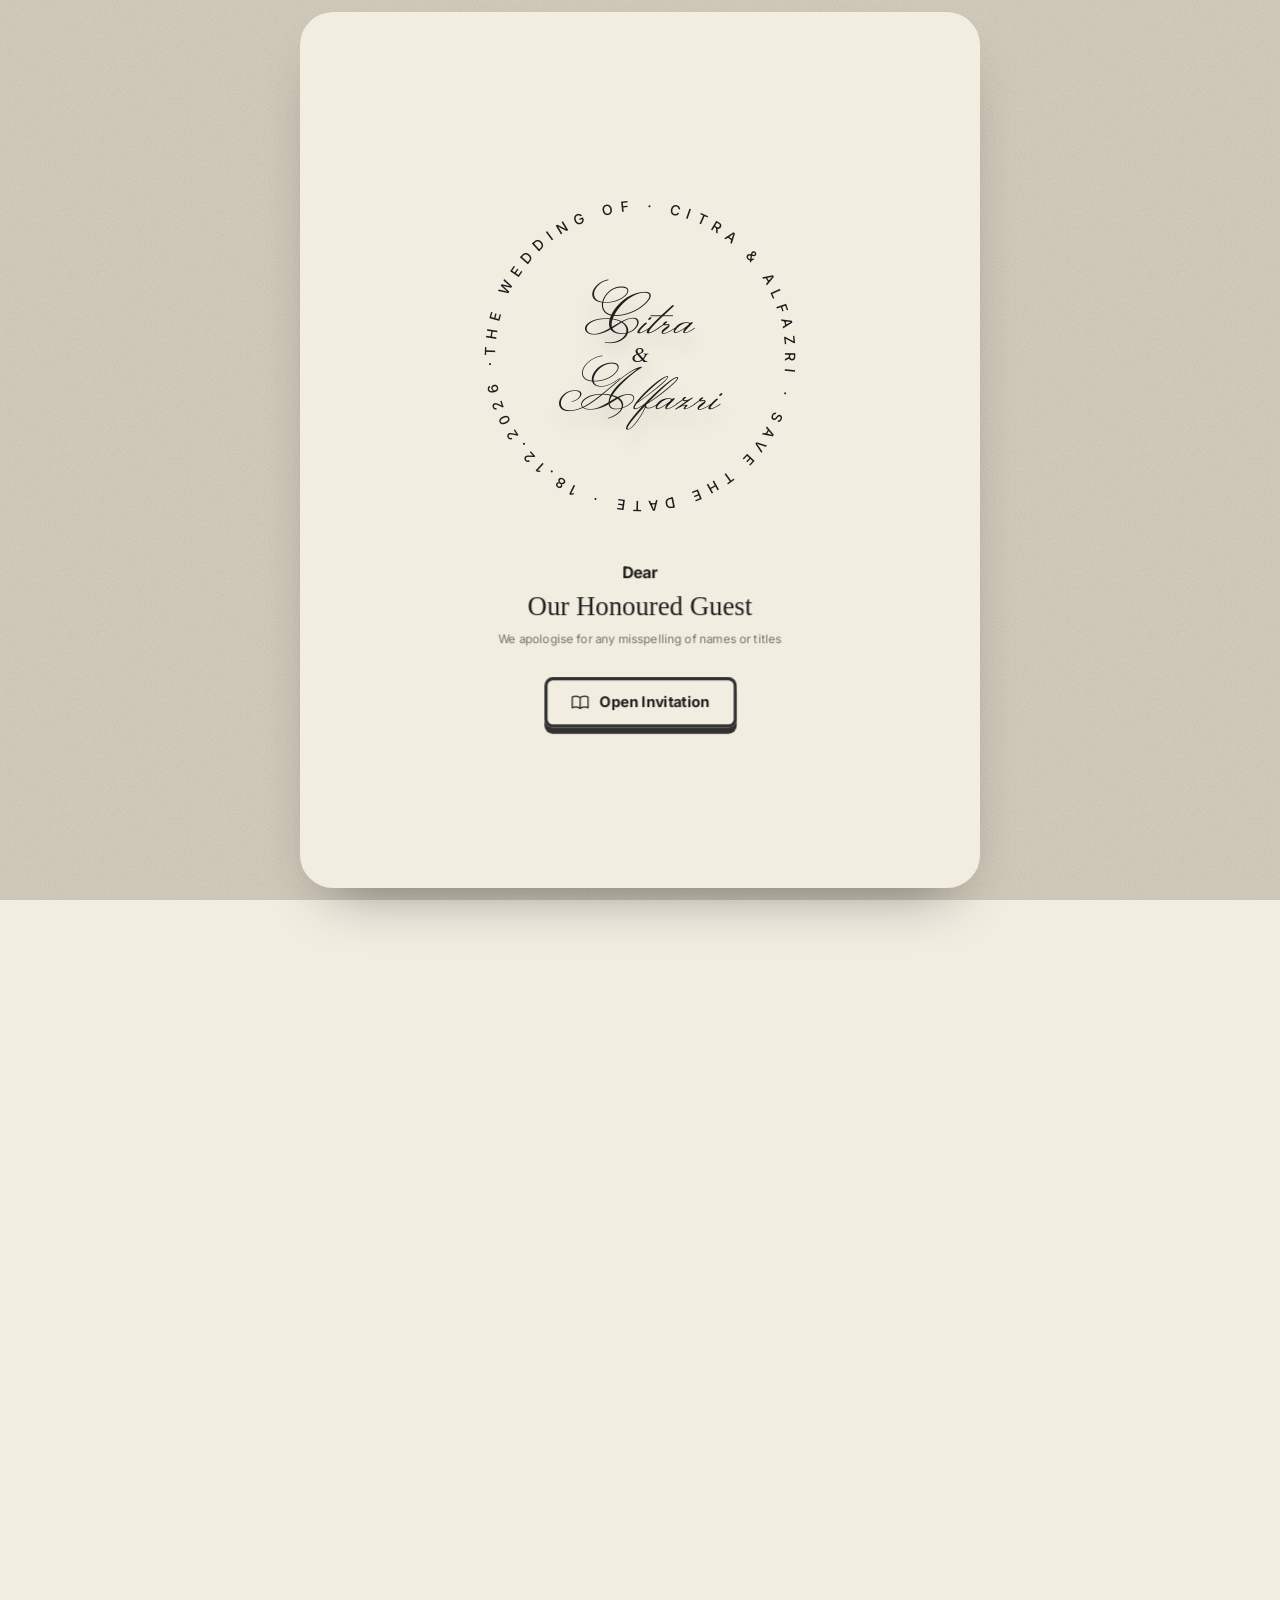
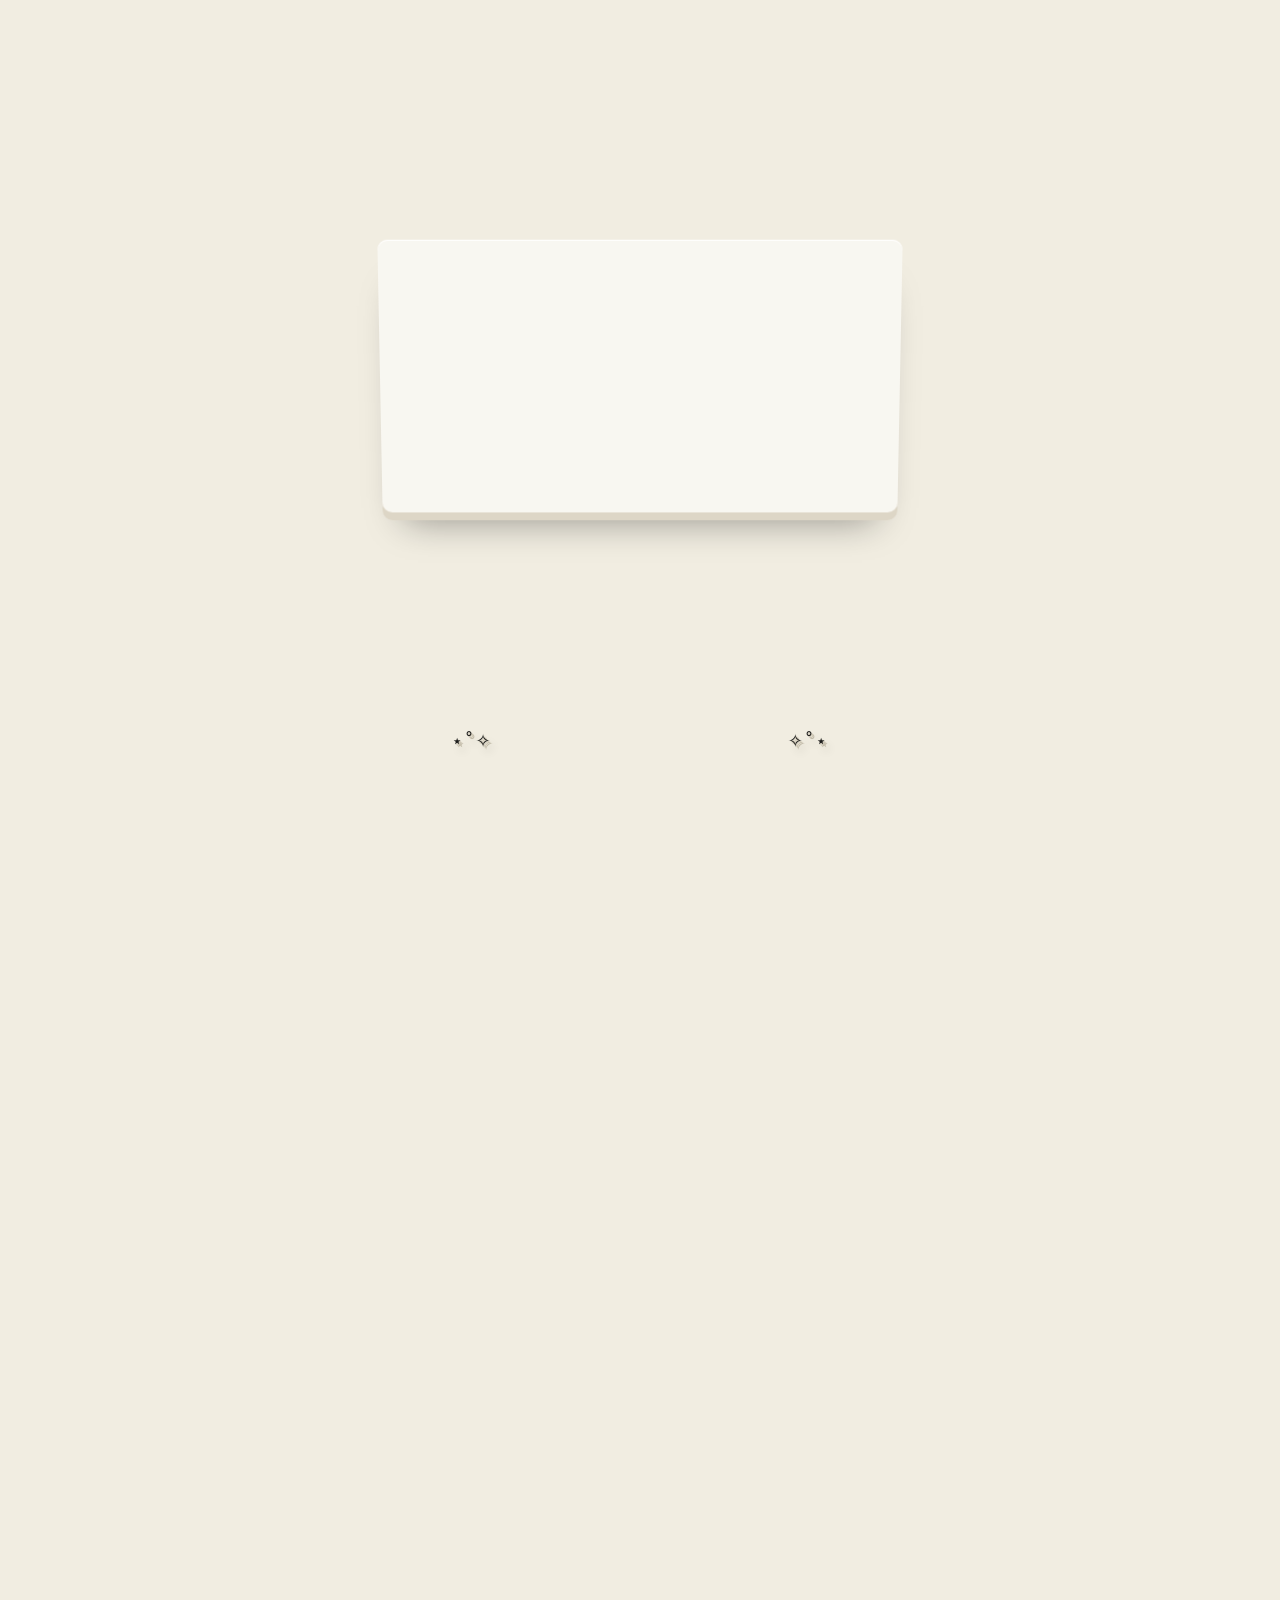
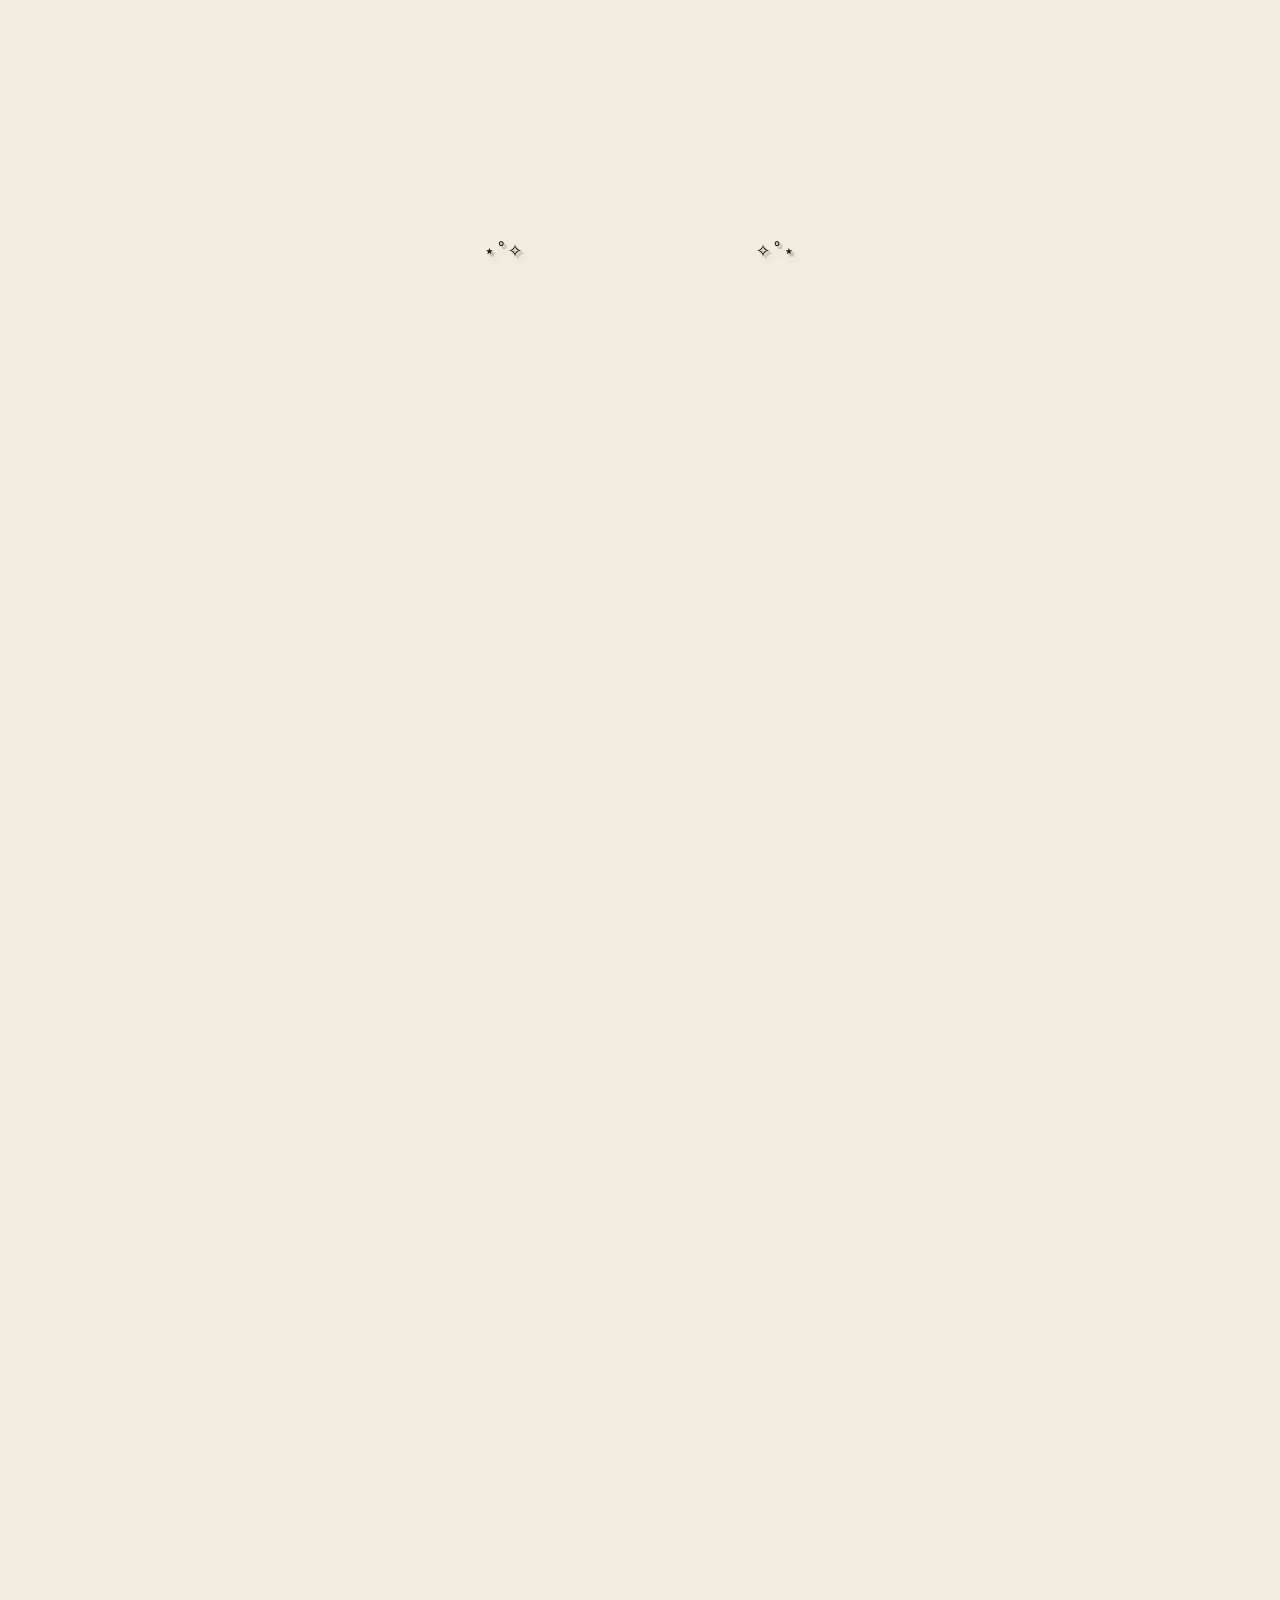
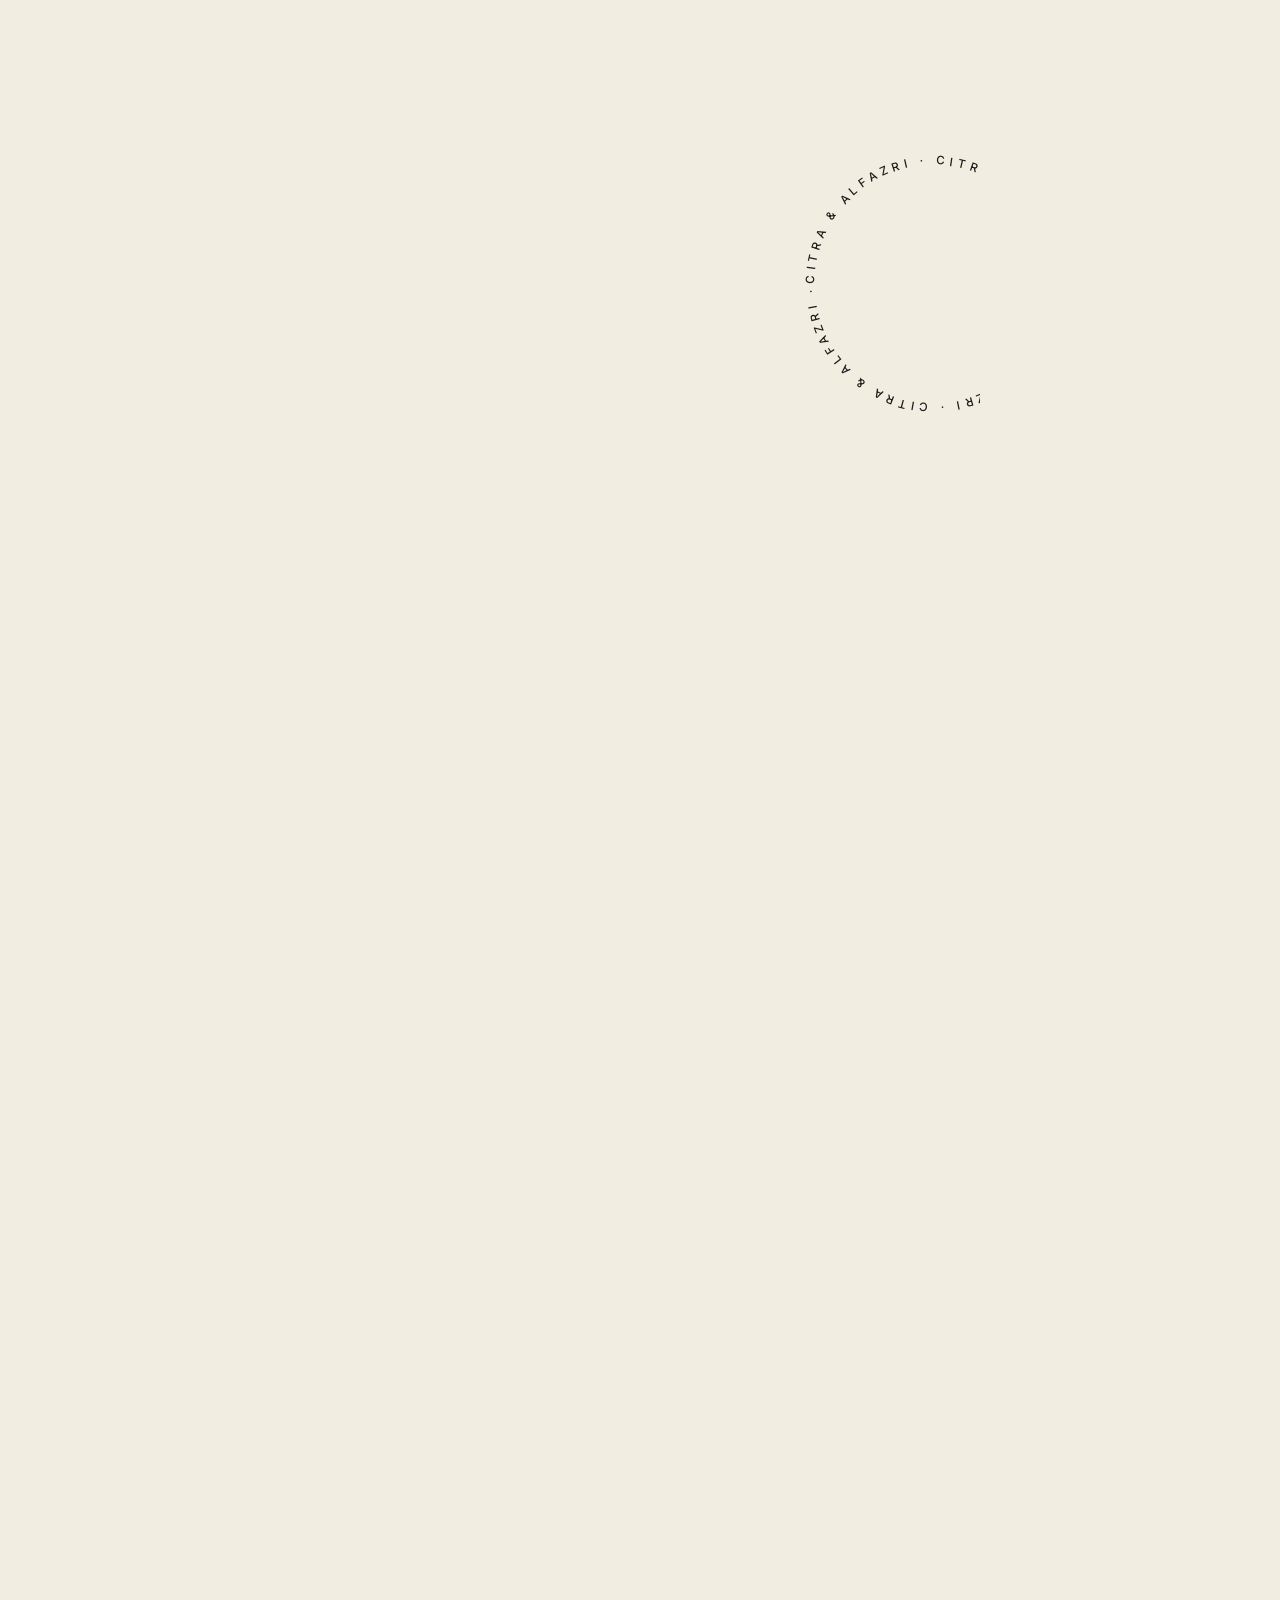
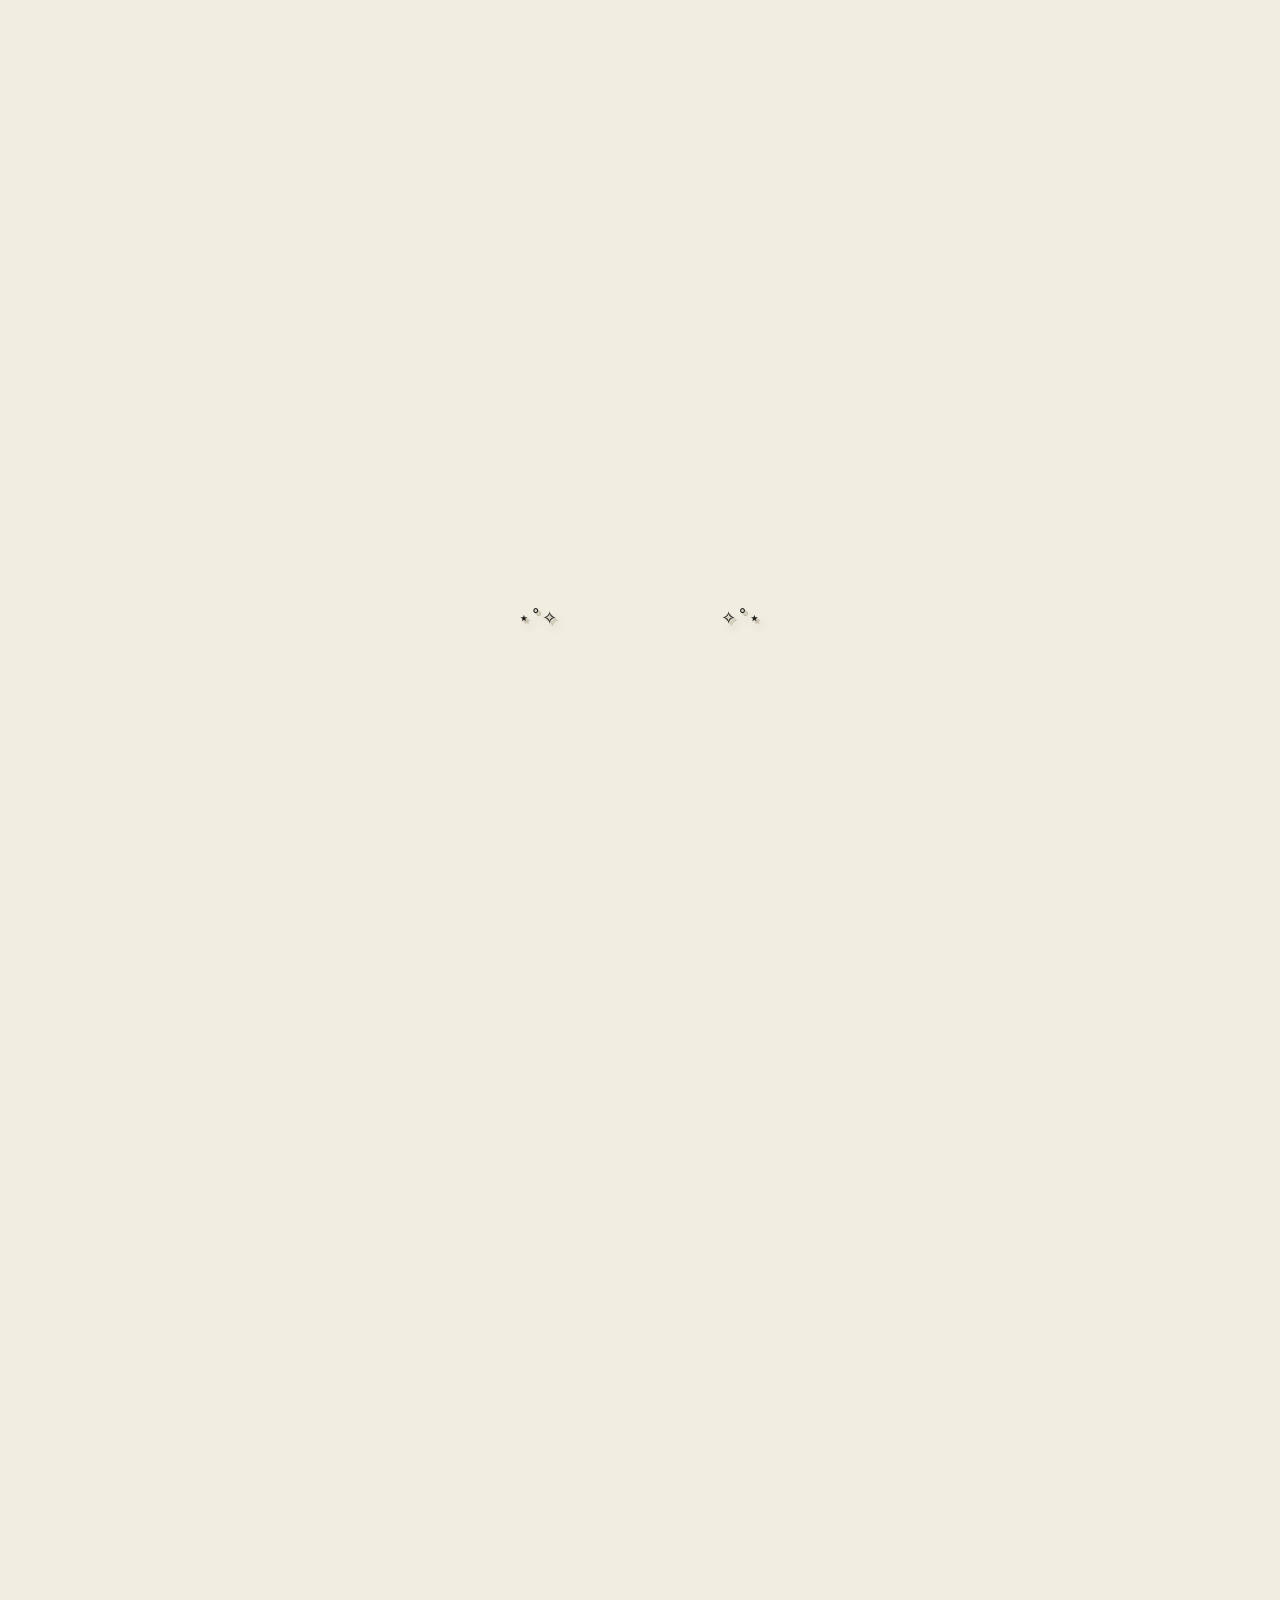
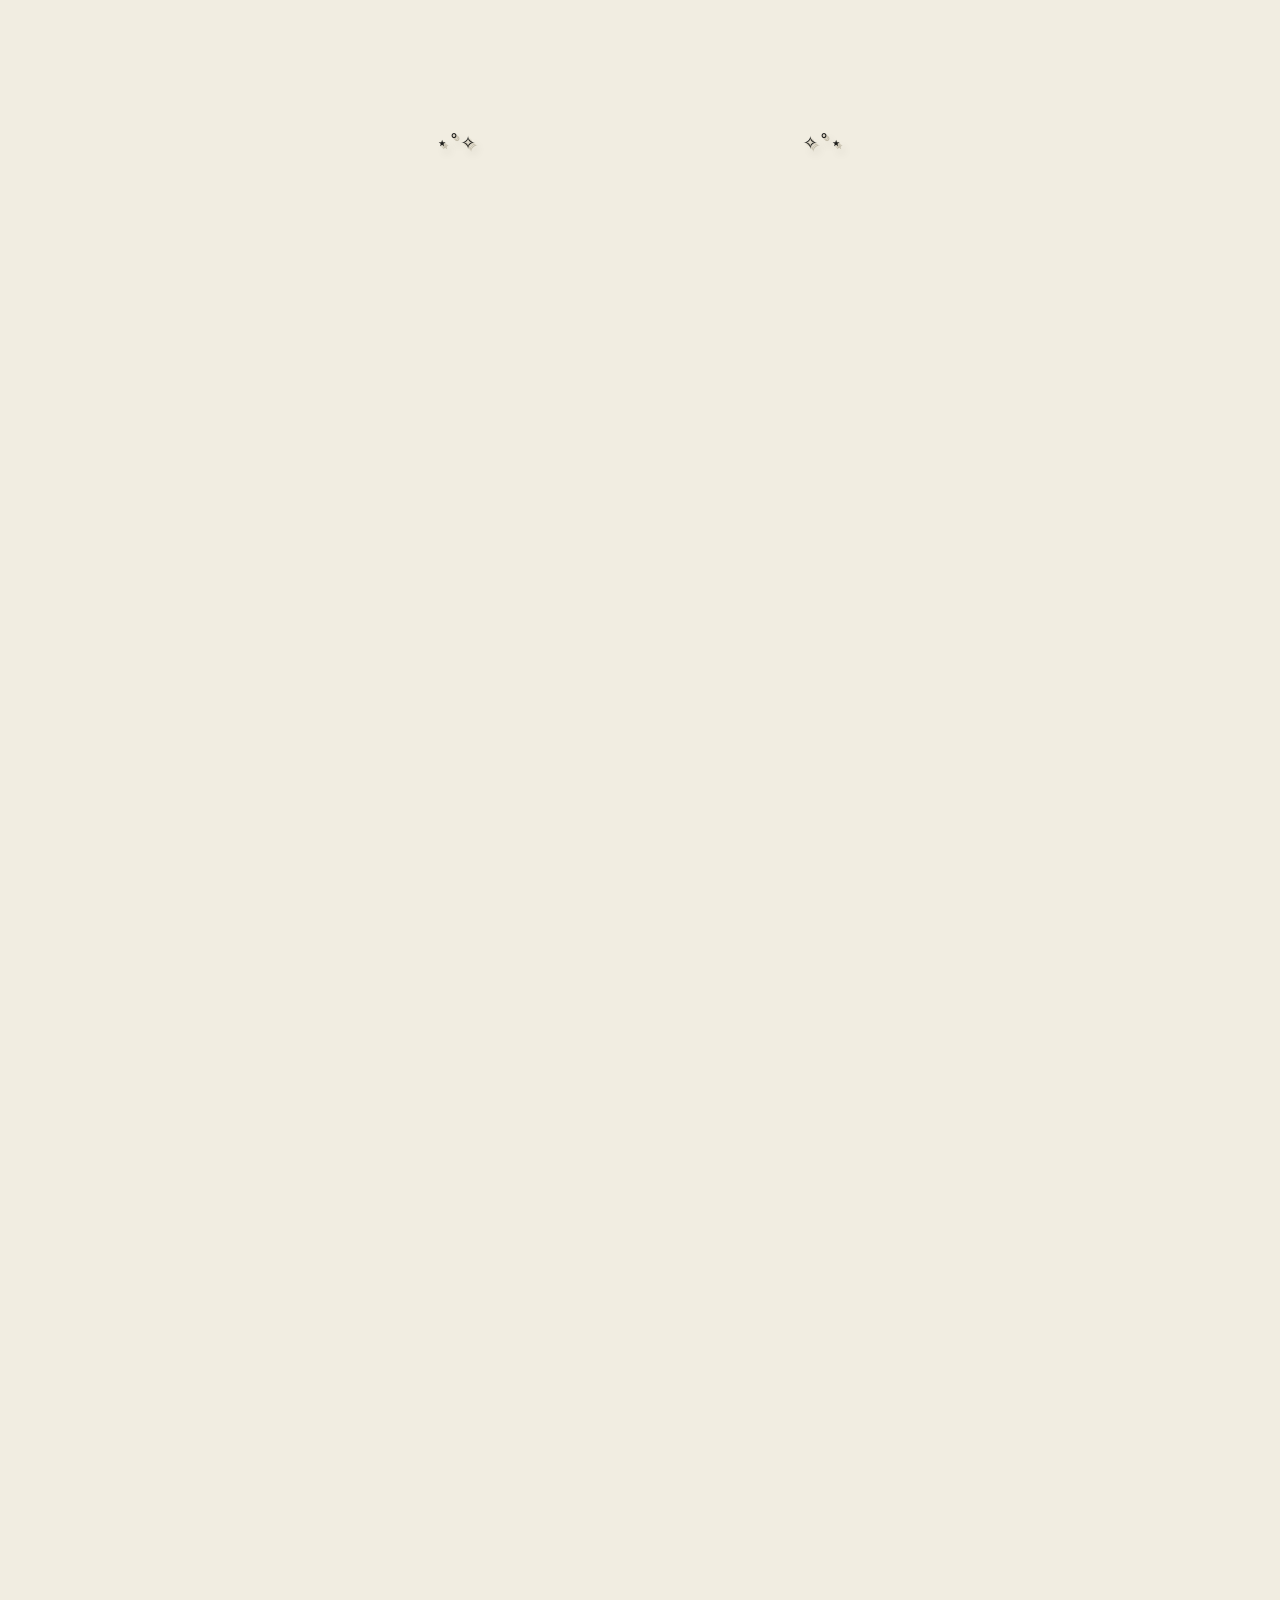
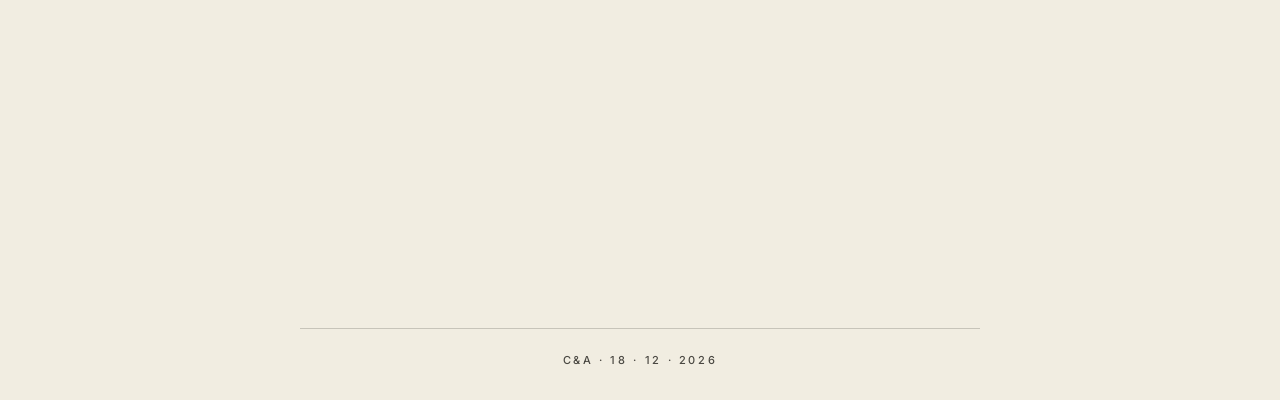
==== index.html @ 86f865f8 "Stiker ucapan: 41 stiker gambar sendiri yang bisa dipilih tamu - js/stickers.js: wajah, cinta, perni" ====
<!doctype html>
<html lang="en">
<head>
  <meta charset="utf-8">
  <meta name="viewport" content="width=device-width, initial-scale=1, viewport-fit=cover">
  <!-- Jangan tampil di hasil pencarian Google (berisi rekening, nomor HP, alamat) -->
  <meta name="robots" content="noindex, nofollow">
  <!-- Preview saat link dibagikan (WhatsApp, dll): judul, keterangan, dan gambar.
       og:image WAJIB alamat lengkap. Saat pindah ke domain sendiri, ganti menjadi
       https://citrafazri.net/assets/img/preview.jpg -->
  <title>The Wedding of Citra &amp; Alfazri</title>
  <meta name="description" content="18 &amp; 19 December 2026 · With joyful hearts, we invite you to celebrate our wedding.">
  <meta name="theme-color" content="#F1EDE1">
  <meta property="og:type" content="website">
  <meta property="og:site_name" content="Citra &amp; Alfazri">
  <meta property="og:title" content="The Wedding of Citra &amp; Alfazri">
  <meta property="og:description" content="18 &amp; 19 December 2026 · With joyful hearts, we invite you to celebrate our wedding.">
  <meta property="og:image" content="https://niko-fr.github.io/citra-fazri/assets/img/preview.jpg?v=3">
  <meta property="og:image:type" content="image/jpeg">
  <meta property="og:image:width" content="1200">
  <meta property="og:image:height" content="630">
  <meta property="og:image:alt" content="The Wedding of Citra &amp; Alfazri">
  <meta name="twitter:card" content="summary_large_image">
  <link rel="icon" href="data:image/svg+xml,%3Csvg xmlns='http://www.w3.org/2000/svg' viewBox='0 0 24 24'%3E%3Ccircle cx='12' cy='12' r='9' fill='none' stroke='%231E1E1C' stroke-width='2'/%3E%3Ccircle cx='12' cy='12' r='3' fill='%231E1E1C'/%3E%3C/svg%3E">
  <link rel="preconnect" href="https://fonts.googleapis.com">
  <link rel="preconnect" href="https://fonts.gstatic.com" crossorigin>
  <link rel="stylesheet" href="https://fonts.googleapis.com/css2?family=Tinos:ital,wght@0,400;0,700;1,400;1,700&family=Inter:wght@400;500;600;700&family=Monsieur+La+Doulaise&family=Dancing+Script:wght@700&display=swap">
  <link rel="stylesheet" href="css/style.css">
</head>
<body class="is-locked t4">

  <!-- ===== Coretan (digambar ulang saat muncul) & ikon ===== -->
  <svg class="sprite" aria-hidden="true" focusable="false">
    <symbol id="doodle-heart" viewBox="0 0 100 70">
      <g fill="none" stroke="currentColor" stroke-width="1.6" stroke-linecap="round" stroke-linejoin="round">
        <path pathLength="1" d="M50 60C34 48 22 38 24 26c2-10 14-13 21-5 3 3 4 6 5 9 1-4 3-8 7-10 8-5 18 0 17 10-1 12-14 21-24 30z"/>
        <path pathLength="1" d="M80 12v10M75 17h10"/>
        <path pathLength="1" d="M16 46l3 3M19 46l-3 3"/>
        <path pathLength="1" d="M86 44c2 2 2 5 0 7"/>
      </g>
    </symbol>
    <symbol id="doodle-moon" viewBox="0 0 120 80">
      <g fill="none" stroke="currentColor" stroke-width="1.5" stroke-linecap="round" stroke-linejoin="round">
        <path pathLength="1" d="M60.8 14A26 26 0 1 0 83.3 51.5A22 22 0 1 1 60.8 14Z"/>
        <path pathLength="1" d="M100 14l2 6 6 2-6 2-2 6-2-6-6-2 6-2z"/>
        <path pathLength="1" d="M22 44l1.5 4.5 4.5 1.5-4.5 1.5-1.5 4.5-1.5-4.5-4.5-1.5 4.5-1.5z"/>
        <path pathLength="1" d="M14 16v6M11 19h6"/>
        <path d="M30 70c14 6 30 7 46 2" stroke-dasharray="1 5"/>
      </g>
    </symbol>
    <symbol id="i-book-open" viewBox="0 0 24 24"><path d="M2 5.5C4.5 4 8 4 12 6c4-2 7.5-2 10-.5V19c-2.5-1.5-6-1.5-10 .5-4-2-7.5-2-10-.5z"/><path d="M12 6v13.5"/></symbol>
    <symbol id="i-pause" viewBox="0 0 24 24"><path d="M9 5v14M15 5v14"/></symbol>
    <symbol id="i-calendar" viewBox="0 0 24 24"><rect x="3" y="4.5" width="18" height="16.5" rx="2"/><path d="M3 9.5h18M8 2.5v4M16 2.5v4"/></symbol>
    <symbol id="i-pin" viewBox="0 0 24 24"><path d="M12 21s-7-6.2-7-11.5a7 7 0 0 1 14 0C19 14.8 12 21 12 21z"/><circle cx="12" cy="9.5" r="2.5"/></symbol>
    <symbol id="i-copy" viewBox="0 0 24 24"><rect x="9" y="9" width="12" height="12" rx="2"/><path d="M5 15H4a1 1 0 0 1-1-1V4a1 1 0 0 1 1-1h10a1 1 0 0 1 1 1v1"/></symbol>
    <symbol id="i-close" viewBox="0 0 24 24"><path d="M6 6l12 12M18 6 6 18"/></symbol>
    <symbol id="i-left" viewBox="0 0 24 24"><path d="m15 18-6-6 6-6"/></symbol>
    <symbol id="i-right" viewBox="0 0 24 24"><path d="m9 18 6-6-6-6"/></symbol>
    <symbol id="i-send" viewBox="0 0 24 24"><path d="M22 2 11 13M22 2l-7 20-4-9-9-4 20-7z"/></symbol>
    <symbol id="i-instagram" viewBox="0 0 24 24"><rect x="3" y="3" width="18" height="18" rx="5"/><circle cx="12" cy="12" r="4"/><path d="M17.5 6.5h.01"/></symbol>
    <symbol id="i-music" viewBox="0 0 24 24"><path d="M9 18V5l12-2v13"/><circle cx="6" cy="18" r="3"/><circle cx="18" cy="16" r="3"/></symbol>
    <symbol id="i-music-off" viewBox="0 0 24 24"><path d="M9 18V5l12-2v13"/><circle cx="6" cy="18" r="3"/><circle cx="18" cy="16" r="3"/><path d="M3 3l18 18"/></symbol>
    <symbol id="i-up" viewBox="0 0 24 24"><path d="M12 19V5M6 11l6-6 6 6"/></symbol>
    <!-- Tepi putih + bayangan tipis untuk stiker ucapan (js/stickers.js) -->
    <filter id="stk-cut" x="-20%" y="-20%" width="140%" height="140%" color-interpolation-filters="sRGB">
      <feMorphology in="SourceAlpha" operator="dilate" radius="4" result="grow"/>
      <feFlood flood-color="#fff"/>
      <feComposite in2="grow" operator="in" result="border"/>
      <feGaussianBlur in="grow" stdDeviation="2.5" result="blur"/>
      <feOffset in="blur" dy="2.5" result="sh"/>
      <feFlood flood-color="#000" flood-opacity=".18"/>
      <feComposite in2="sh" operator="in" result="shadow"/>
      <feMerge><feMergeNode in="shadow"/><feMergeNode in="border"/><feMergeNode in="SourceGraphic"/></feMerge>
    </filter>
  </svg>

  <!-- ===== Loader ===== -->
  <div class="loader" id="loader" role="status" aria-label="Loading invitation">
    <div class="loader__mark">
      <svg class="loader__ring" viewBox="0 0 200 200" aria-hidden="true">
        <path id="loaderPath" d="M100,100 m-78,0 a78,78 0 1,1 156,0 a78,78 0 1,1 -156,0" fill="none"/>
        <text><textPath href="#loaderPath" textLength="488" lengthAdjust="spacing">LOADING INVITATION · PLEASE WAIT A MOMENT · </textPath></text>
      </svg>
      <span class="loader__mono" data-initials>C&amp;A</span>
    </div>
    <p class="loader__tag">LOADING<span>.</span><span>.</span><span>.</span></p>
    <p class="loader__text">Please wait…</p>
    <svg class="loader__wave" viewBox="0 0 1200 120" preserveAspectRatio="none" aria-hidden="true">
      <path d="M0 64C150 24 300 104 450 64S750 24 900 64 1150 104 1200 74V120H0Z" opacity=".35"/>
      <path d="M0 84C200 44 350 112 600 84S1000 52 1200 92V120H0Z" opacity=".6"/>
    </svg>
  </div>

  <!-- ===== Sampul: kartu krem bersudut bulat di atas latar bertekstur ===== -->
  <section class="cover" id="cover" aria-label="Invitation cover">
    <div class="cover__card" id="coverCard">
      <div class="cover__inner">
        <div class="ring ring--cover" id="coverRing">
          <p class="ring__names"><span data-name1>Citra</span><span class="ring__amp">&amp;</span><span data-name2>Alfazri</span></p>
        </div>
        <div class="cover__to">
          <p class="cover__dear">Dear</p>
          <p class="cover__guest" id="guestName"></p>
          <p class="cover__note">We apologise for any misspelling of names or titles</p>
        </div>
        <button class="btn-open" id="openBtn" type="button">
          <svg class="icon" aria-hidden="true"><use href="#i-book-open"/></svg>
          Open Invitation
        </button>
      </div>
    </div>
  </section>

  <main class="main" id="main" data-locked>

    <!-- Beranda -->
    <section class="section hero" id="home" tabindex="-1" data-first>
      <h2 class="big-caps reveal" style="--d:.1s"><span data-name1></span> <span class="amp">&amp;</span> <span data-name2></span></h2>
      <div class="arc arc--double reveal" style="--d:.2s" id="heroArc"></div>
      <div class="pair" id="heroPair"></div>
      <p class="hero__date reveal" data-date-long></p>
      <a class="scroll-hint" href="#pembuka" data-scroll aria-label="Scroll down"><span></span></a>
    </section>

    <!-- Pembuka: nama vertikal mengapit coretan, lalu kutipan -->
    <section class="section" id="pembuka">
      <div class="quote-head reveal reveal--zoom">
        <p class="vname" aria-hidden="true" data-name1></p>
        <div class="scene" id="scene" aria-hidden="true"></div>
        <p class="vname" aria-hidden="true" data-name2></p>
      </div>
      <p class="greeting reveal" id="greeting"></p>
      <figure class="quote reveal" id="quote">
        <blockquote><p id="quoteText"></p></blockquote>
        <figcaption id="quoteSource"></figcaption>
      </figure>
    </section>

    <!-- Mempelai -->
    <section class="section" id="mempelai">
      <p class="lead reveal" id="coupleIntro"></p>
      <div class="couple" id="coupleList"></div>
    </section>

    <!-- Acara -->
    <section class="section" id="acara">
      <p class="event-intro reveal">Together with our families, we invite you to celebrate our wedding</p>
      <p class="event-date reveal" id="eventDate"></p>
      <div id="eventList"></div>
      <div class="countdown reveal reveal--right" id="countdown">
        <div class="countdown__unit"><span class="countdown__num" data-unit="d">0</span><span class="countdown__label">Days</span></div>
        <div class="countdown__unit"><span class="countdown__num" data-unit="h">00</span><span class="countdown__label">Hours</span></div>
        <div class="countdown__unit"><span class="countdown__num" data-unit="m">00</span><span class="countdown__label">Minutes</span></div>
        <div class="countdown__unit"><span class="countdown__num" data-unit="s">00</span><span class="countdown__label">Seconds</span></div>
      </div>
      <p class="countdown__done reveal" id="countdownDone" hidden>The happy day has arrived. Thank you for your prayers.</p>
      <p class="reveal" id="calendarWrap">
        <a class="link-ink" id="calendarBtn" target="_blank" rel="noopener">
          <svg class="icon" aria-hidden="true"><use href="#i-calendar"/></svg>
          Save to calendar
        </a>
      </p>
    </section>

    <!-- Dress code -->
    <section class="section section--tight" id="dresscode">
      <div class="box">
        <h2 class="title title--sm reveal reveal--left">Dress Code</h2>
        <div class="reveal reveal--right">
          <p class="box__text" id="dressNote"></p>
          <ul class="swatches" id="swatches"></ul>
          <p class="box__names" id="dressNames"></p>
        </div>
      </div>
    </section>

    <!-- Kisah -->
    <section class="section" id="kisah">
      <h2 class="title reveal"><span class="glyph" aria-hidden="true">⋆˚✧</span> Our Journey <span class="glyph" aria-hidden="true">✧˚⋆</span></h2>
      <hr class="rule reveal">
      <div class="chapters" id="timeline"></div>
    </section>

    <!-- Galeri -->
    <section class="section" id="galeri">
      <h2 class="title reveal"><span class="glyph" aria-hidden="true">⋆˚✧</span> Moments <span class="glyph" aria-hidden="true">✧˚⋆</span></h2>
      <hr class="rule reveal">
      <div class="gallery" id="gallery"></div>
    </section>

    <!-- RSVP & Ucapan -->
    <section class="section" id="rsvp">
      <h2 class="title reveal"><span class="glyph" aria-hidden="true">⋆˚✧</span> RSVP <span class="glyph" aria-hidden="true">✧˚⋆</span></h2>
      <hr class="rule reveal">
      <p class="lead reveal">Kindly confirm your attendance and leave your best wishes for us.</p>

      <form class="form reveal reveal--zoom" id="rsvpForm" novalidate>
        <div class="field">
          <label class="field__label" for="rsvpName">Name</label>
          <input class="input" id="rsvpName" type="text" maxlength="60" autocomplete="name" placeholder="Your name" required>
        </div>
        <fieldset class="field">
          <legend class="field__label">Attendance</legend>
          <!-- value tetap bahasa Indonesia (dipakai Code.gs); label yang tampil bahasa Inggris -->
          <div class="choices">
            <label class="choice"><input type="radio" name="attendance" value="Hadir" required><span>Attending</span></label>
            <label class="choice"><input type="radio" name="attendance" value="Tidak Hadir"><span>Not Attending</span></label>
            <label class="choice"><input type="radio" name="attendance" value="Ragu"><span>Not Sure</span></label>
          </div>
        </fieldset>
        <div class="field" id="guestCountField" hidden>
          <label class="field__label" for="rsvpGuests">Number of guests</label>
          <select class="input" id="rsvpGuests">
            <option value="1">1 person</option>
            <option value="2">2 people</option>
            <option value="3">3 people</option>
            <option value="4">4 people</option>
            <option value="5">5 people</option>
          </select>
        </div>
        <div class="field">
          <label class="field__label" for="rsvpMessage">Wishes &amp; prayers</label>
          <textarea class="input" id="rsvpMessage" rows="4" maxlength="500" placeholder="Write your wishes for the bride and groom" required></textarea>
          <span class="field__count" aria-hidden="true"><span id="msgCount">0</span>/500</span>
        </div>
        <div class="field">
          <p class="field__label" id="stickerLabel">Sticker <span class="field__hint">· optional, swipe for more →</span></p>
          <div class="sticker-pick" id="stickerPick" role="radiogroup" aria-labelledby="stickerLabel"></div>
        </div>
        <p class="form-error" id="rsvpError" role="alert" hidden></p>
        <button class="btn-ink btn-ink--block" type="submit" id="rsvpSubmit">
          <svg class="icon" aria-hidden="true"><use href="#i-send"/></svg>
          <span class="btn__label">Send Wishes</span>
        </button>
      </form>

      <div class="wishes reveal">
        <p class="wishes__stats" id="wishStats"></p>
        <ul class="wishes__list" id="wishList">
          <li class="wishes__empty">Loading wishes…</li>
        </ul>
        <button class="link-ink" type="button" id="moreWishes" hidden>Show more</button>
      </div>
    </section>

    <!-- Hadiah -->
    <section class="section" id="hadiah">
      <h2 class="title reveal"><span class="glyph" aria-hidden="true">⋆˚✧</span> Wedding Gift <span class="glyph" aria-hidden="true">✧˚⋆</span></h2>
      <p class="lead lead--gift reveal" id="giftText"></p>
      <hr class="rule reveal">
      <div class="gifts reveal reveal--zoom" id="giftList"></div>
    </section>

    <!-- Penutup -->
    <section class="section closing" id="penutup">
      <p class="closing__dear reveal">To our beloved family &amp; friends</p>
      <div class="thanks reveal reveal--zoom">
        <span class="sr-only">Thank you</span>
        <span class="thanks__word thanks__word--a" aria-hidden="true">Thank</span>
        <span class="thanks__dots" aria-hidden="true"></span>
        <span class="thanks__word thanks__word--b" aria-hidden="true">You</span>
      </div>
      <div class="arc reveal" id="closingArc"></div>
      <p class="closing__text reveal" id="closingText"></p>
      <p class="closing__greeting reveal" id="closingGreeting"></p>
      <p class="closing__by reveal">With love,</p>
      <p class="closing__names reveal" data-names></p>
      <p class="closing__families reveal" id="closingFamilies"></p>
      <p class="scatter reveal" id="scatter"></p>
      <svg class="doodle doodle--moon draw reveal reveal--swing" aria-hidden="true"><use href="#doodle-moon"/></svg>
    </section>

    <footer class="footer">
      <p><span data-initials></span> · <span data-date-dots></span></p>
    </footer>
  </main>

  <!-- Tombol mengambang: kembali ke atas, mode baca, musik -->
  <a class="float-btn top-btn" id="topBtn" href="#home" data-scroll data-locked aria-label="Back to top">
    <svg class="icon" aria-hidden="true"><use href="#i-up"/></svg>
  </a>
  <button class="float-btn read-btn" id="readBtn" type="button" aria-pressed="false" aria-label="Reading mode: auto-scroll" data-locked>
    <svg class="icon icon-read" aria-hidden="true"><use href="#i-book-open"/></svg>
    <svg class="icon icon-stop" aria-hidden="true"><use href="#i-pause"/></svg>
  </button>
  <button class="float-btn music-btn" id="musicBtn" type="button" aria-label="Play music" aria-pressed="false" hidden>
    <svg class="icon icon-on" aria-hidden="true"><use href="#i-music"/></svg>
    <svg class="icon icon-off" aria-hidden="true"><use href="#i-music-off"/></svg>
  </button>

  <!-- Lightbox galeri -->
  <div class="lightbox" id="lightbox" role="dialog" aria-modal="true" aria-label="Photo gallery" hidden>
    <button class="lightbox__btn lightbox__close" id="lbClose" type="button" aria-label="Close"><svg class="icon" aria-hidden="true"><use href="#i-close"/></svg></button>
    <button class="lightbox__btn lightbox__prev" id="lbPrev" type="button" aria-label="Previous photo"><svg class="icon" aria-hidden="true"><use href="#i-left"/></svg></button>
    <figure class="lightbox__figure">
      <img id="lbImg" alt="">
      <figcaption id="lbCount"></figcaption>
    </figure>
    <button class="lightbox__btn lightbox__next" id="lbNext" type="button" aria-label="Next photo"><svg class="icon" aria-hidden="true"><use href="#i-right"/></svg></button>
  </div>

  <div class="toast" id="toast" role="status" aria-live="polite"></div>
  <audio id="bgm" loop preload="none"></audio>

  <script src="js/config.js"></script>
  <script src="js/core.js"></script>
  <script src="js/stickers.js"></script>
  <script src="js/main.js"></script>
</body>
</html>
---- css/style.css ----
/* ==========================================================================
   Undangan "Monokrom 3D" — editorial krem & tinta hitam
   Bagian 1: tampilan dasar. Bagian 2 (di bawah): lapisan 3D (kelas .t4 di <body>).
   Warna, font, dan filter foto diatur lewat variabel di :root
   ========================================================================== */

:root {
  --cream: #F1EDE1;
  --cream-dark: #D8D1C1;
  --paper: #FBF9F4;
  --ink: #1E1E1C;
  --ink-2: #4A4842;
  --muted: #77746B;
  --line: rgba(30, 30, 28, .2);
  /* Semua foto tampil hitam-putih. Ganti dengan "none" untuk foto berwarna. */
  --photo-filter: grayscale(1) contrast(1.06);
  /* Tampilan foto sebelum "tercetak" (efek polaroid) */
  --photo-undeveloped: grayscale(1) brightness(2.3) contrast(.42);
  --serif: "Tinos", "Times New Roman", Times, serif;
  --names: "Dancing Script", "Brush Script MT", cursive; /* nama mempelai di beranda */
  --script: "Monsieur La Doulaise", "Brush Script MT", cursive;
  --sans: "Inter", "Segoe UI", system-ui, sans-serif;
  --mono: ui-monospace, "SF Mono", Consolas, "Liberation Mono", monospace;
  --symbol: "Segoe UI Symbol", "Apple Symbols", "Noto Sans Symbols 2", system-ui, sans-serif;
  --page: 680px; /* lebar maksimal isi undangan di layar lebar */
  --ease: cubic-bezier(.22, .8, .24, 1);
  --noise: url("data:image/svg+xml,%3Csvg xmlns='http://www.w3.org/2000/svg' width='180' height='180'%3E%3Cfilter id='n'%3E%3CfeTurbulence type='fractalNoise' baseFrequency='.85' numOctaves='2' stitchTiles='stitch'/%3E%3CfeColorMatrix values='0 0 0 0 .33 0 0 0 0 .3 0 0 0 0 .25 0 0 0 .32 0'/%3E%3C/filter%3E%3Crect width='100%25' height='100%25' filter='url(%23n)'/%3E%3C/svg%3E");
}

/* ---------- Dasar ---------- */
*, *::before, *::after { box-sizing: border-box; }
[hidden] { display: none !important; }
html { scroll-behavior: smooth; -webkit-text-size-adjust: 100%; }
body {
  margin: 0;
  background: var(--cream);
  color: var(--ink);
  font: 400 14.5px/1.7 var(--sans);
  -webkit-font-smoothing: antialiased;
}
body.is-locked, body.is-lb { overflow: hidden; }
img { display: block; max-width: 100%; }
a { color: inherit; }
button, input, select, textarea { font: inherit; color: inherit; }
:focus-visible { outline: 2px solid var(--ink); outline-offset: 3px; }
.sprite { position: absolute; width: 0; height: 0; overflow: hidden; }
.sr-only { position: absolute; width: 1px; height: 1px; overflow: hidden; clip: rect(0 0 0 0); white-space: nowrap; }

.icon {
  width: 18px; height: 18px; flex: none;
  fill: none; stroke: currentColor; stroke-width: 1.6;
  stroke-linecap: round; stroke-linejoin: round;
}

/* ---------- Tipografi ---------- */
.title {
  margin: 0;
  font-family: var(--serif); font-weight: 400;
  font-size: 44px; line-height: 1.1;
}
.title--sm { font-size: 30px; }
.glyph { font-family: var(--symbol); font-size: 18px; vertical-align: middle; letter-spacing: .1em; }
.rule { width: 70%; margin: 16px auto 26px; border: 0; border-top: 1px solid var(--ink); opacity: .45; }
.lead { max-width: 34ch; margin: 0 auto 26px; color: var(--ink-2); }
.lead--gift { margin: 14px auto 0; }
.amp { font-family: var(--serif); font-style: italic; }
/* Nama mempelai di beranda: huruf kuas tebal (huruf kecil), bertumpuk, dengan garis
   lengkung panjang di kiri nama pertama & di kanan nama kedua. Muncul seperti ditulis
   tangan: garis kiri → nama pertama → "&" → nama kedua → garis kanan. */
.big-caps {
  --tail: 1.35em; /* panjang garis lengkung */
  --pad: .4em;    /* ruang agar ujung huruf tidak terpotong saat animasi */
  display: grid; justify-items: center;
  margin: 0;
  font-family: var(--names); font-weight: 700;
  font-size: clamp(50px, 15.5vw, 66px); line-height: 1.12;
  text-transform: lowercase;
}
.big-caps > span:not(.amp) {
  position: relative;
  padding: .2em var(--pad); margin: -.2em calc(var(--pad) * -1);
  clip-path: inset(0 0 0 0);
  transition: clip-path 1.6s cubic-bezier(.45, .05, .35, 1) calc(var(--d, 0s) + .15s);
}
.big-caps > span:first-child {
  padding-left: calc(var(--pad) + var(--tail)); margin-left: calc((var(--pad) + var(--tail)) * -1);
}
.big-caps > span:last-child {
  padding-right: calc(var(--pad) + var(--tail)); margin-right: calc((var(--pad) + var(--tail)) * -1);
  transition-delay: calc(var(--d, 0s) + 1.25s);
}
/* Garis lengkung: SVG sebagai masker, jadi warnanya selalu mengikuti warna teks */
.big-caps > span:first-child::before, .big-caps > span:last-child::after {
  content: ""; position: absolute; top: .78em;
  width: calc(var(--tail) + .08em); height: .42em;
  background: currentColor;
  -webkit-mask: var(--swash) no-repeat center / 100% 100%;
  mask: var(--swash) no-repeat center / 100% 100%;
}
.big-caps > span:first-child::before {
  left: var(--pad);
  --swash: url("data:image/svg+xml,%3Csvg xmlns='http://www.w3.org/2000/svg' viewBox='0 0 160 40'%3E%3Cpath d='M9 25C2 25 2 15 10 15C18 15 19 25 30 26C70 31 120 30 158 21' fill='none' stroke='black' stroke-width='5.5' stroke-linecap='round'/%3E%3C/svg%3E");
}
.big-caps > span:last-child::after {
  right: var(--pad);
  --swash: url("data:image/svg+xml,%3Csvg xmlns='http://www.w3.org/2000/svg' viewBox='0 0 160 40'%3E%3Cpath d='M2 21C40 30 90 31 130 26C141 25 142 15 150 15C158 15 158 25 151 25' fill='none' stroke='black' stroke-width='5.5' stroke-linecap='round'/%3E%3C/svg%3E");
}
.big-caps .amp {
  margin: .04em 0 .06em;
  font-family: var(--names); font-size: .5em; font-style: normal; line-height: 1;
  color: var(--ink-2);
  transition: opacity .8s ease calc(var(--d, 0s) + .9s);
}
@media (prefers-reduced-motion: no-preference) {
  .big-caps:not(.is-in) > span:not(.amp) { clip-path: inset(0 100% 0 0); }
  .big-caps:not(.is-in) .amp { opacity: 0; }
}

/* Teks melengkung & melingkar (dibuat oleh JS) */
.arc { width: 100%; max-width: 320px; margin: 4px auto 18px; }
.arc svg { display: block; width: 100%; height: auto; overflow: visible; }
.arc text { font-family: var(--serif); font-style: italic; font-size: 17px; letter-spacing: .03em; fill: var(--ink); }
.arc .arc__small { font-size: 15px; }

.ring { position: relative; display: grid; place-items: center; aspect-ratio: 1; margin: 0 auto; }
.ring__svg { position: absolute; inset: 0; width: 100%; height: 100%; overflow: visible; animation: spin 40s linear infinite; }
.ring__text { font-family: var(--sans); font-weight: 500; letter-spacing: .1em; fill: var(--ink); }
.ring__names {
  position: relative; z-index: 1;
  display: grid; justify-items: center;
  margin: 0;
  font-family: var(--script); font-size: 46px; line-height: .95;
}
.ring__amp { margin: 2px 0; font-family: var(--serif); font-style: italic; font-size: 22px; }

/* ---------- Tombol ---------- */
.btn-open {
  display: inline-flex; align-items: center; justify-content: center; gap: 10px;
  min-height: 48px; padding: 0 22px;
  border: 3px solid #313131; border-radius: 8px;
  background: transparent;
  font-size: 14px; font-weight: 700;
  cursor: pointer;
  transition: background .25s, color .25s, transform .25s;
}
.btn-open:hover { background: var(--ink); color: var(--cream); }
.btn-open:active { transform: scale(.97); }
.btn-ink {
  display: inline-flex; align-items: center; justify-content: center; gap: 10px;
  min-height: 52px; padding: 0 28px;
  border: 0; border-radius: 10px;
  background: var(--ink); color: var(--cream);
  font-size: 15px; font-weight: 600; letter-spacing: .1em; text-transform: uppercase;
  text-decoration: none; cursor: pointer;
  transition: opacity .2s, transform .2s;
}
.btn-ink:hover { opacity: .85; }
.btn-ink:active { transform: scale(.98); }
.btn-ink:disabled { opacity: .55; cursor: progress; }
.btn-ink--block { width: 100%; font-size: 13px; }
.link-ink {
  display: inline-flex; align-items: center; gap: 8px;
  padding: 4px 0;
  border: 0; border-bottom: 1.5px solid var(--ink);
  background: none;
  font-size: 13px; font-weight: 600; letter-spacing: .06em;
  text-decoration: none; cursor: pointer;
}
.link-ink .icon { width: 16px; height: 16px; }

/* ---------- Foto: polaroid, oval, foto lebar ---------- */
.polaroid {
  position: relative;
  margin: 0; padding: 8px 8px 30px;
  background: var(--paper);
  box-shadow: 0 12px 24px -16px rgba(0, 0, 0, .5), 0 1px 2px rgba(0, 0, 0, .06);
  rotate: var(--r, 0deg);
}
.polaroid::before {
  content: ""; position: absolute; z-index: 1; top: -11px; left: 50%;
  width: 70px; height: 24px;
  transform: translateX(-50%) rotate(-4deg);
}

/* Selotip plastik bening: kilap miring, kerutan halus, tepi terpotong tidak rata */
.polaroid::before, .tape--clear {
  background:
    linear-gradient(103deg,
      transparent 0 12%, rgba(255, 255, 255, .72) 15%, transparent 19%,
      transparent 44%, rgba(255, 255, 255, .5) 48%, transparent 53%,
      transparent 72%, rgba(255, 255, 255, .62) 76%, transparent 81%),
    repeating-linear-gradient(90deg, rgba(255, 255, 255, 0) 0 7px, rgba(255, 255, 255, .2) 7px 8px),
    linear-gradient(180deg, rgba(255, 255, 255, .45), rgba(236, 236, 230, .22) 50%, rgba(255, 255, 255, .38));
  box-shadow: inset 0 0 0 1px rgba(255, 255, 255, .65);
  -webkit-backdrop-filter: brightness(1.08) contrast(.9);
  backdrop-filter: brightness(1.08) contrast(.9);
  clip-path: polygon(0 6%, 4% 0, 30% 5%, 62% 0, 96% 4%, 100% 0, 99% 50%, 100% 100%, 70% 95%, 38% 100%, 5% 96%, 0 100%, 1% 50%);
}

.tape { position: absolute; z-index: 2; pointer-events: none; }

/* Selotip kertas (washi): krem bertekstur, ujung kiri-kanan sobek */
.tape--washi {
  background:
    repeating-linear-gradient(90deg, rgba(150, 140, 110, .05) 0 2px, transparent 2px 5px),
    linear-gradient(180deg, rgba(247, 243, 229, .96), rgba(237, 231, 212, .94));
  clip-path: polygon(1% 0, 0 10%, 3% 22%, .5% 36%, 3% 50%, 0 64%, 2.5% 78%, .5% 92%, 2% 100%,
    98% 100%, 100% 90%, 97% 76%, 99.5% 62%, 97% 48%, 100% 34%, 97.5% 20%, 99.5% 8%, 98% 0);
}

/* Instax: bingkai putih, sisi bawah lebih lebar */
.instax {
  position: relative;
  margin: 0;
  background: #F9F9F6;
  border-radius: 3px;
  box-shadow: 0 16px 26px -16px rgba(0, 0, 0, .5), 0 1px 2px rgba(0, 0, 0, .1), inset 0 0 0 1px rgba(0, 0, 0, .05);
  rotate: var(--r, 0deg);
}
.instax--square { padding: 5% 5% 24%; }
.instax--mini { padding: 9% 7% 30%; }
.instax img { width: 100%; object-fit: cover; filter: var(--photo-filter); background: var(--cream); }
.instax--square img { aspect-ratio: 1.16 / 1; }
.instax--mini img { aspect-ratio: 46 / 62; }
.instax::after {
  content: ""; position: absolute; left: 6%; right: 6%; bottom: 5%; height: 13%;
  border-radius: 2px;
  background: linear-gradient(180deg, rgba(0, 0, 0, .035), rgba(0, 0, 0, .012));
}
.instax .tape { top: -15px; left: 50%; width: 54%; height: 30px; transform: translateX(-50%) rotate(-2deg); }

/* Strip foto: kertas krem tebal berisi dua foto bersusun */
.strip {
  position: relative;
  margin: 0; padding: 15% 10% 9%;
  background: #FBF8EF;
  box-shadow: 4px 5px 0 #CCC4B3, 0 20px 34px -22px rgba(0, 0, 0, .55);
  rotate: var(--r, 0deg);
}
.strip .tape { top: -16px; left: 50%; width: 60%; height: 38px; transform: translateX(-50%) rotate(-1.5deg); }
.strip__photo { display: block; width: 100%; padding: 0; border: 0; background: none; cursor: zoom-in; }
.strip__photo + .strip__photo { margin-top: 10%; }
.strip img { width: 100%; aspect-ratio: 1 / 1.1; object-fit: cover; border: 1px solid #B8B1A2; filter: var(--photo-filter); background: var(--cream); }
.polaroid img { width: 100%; aspect-ratio: 4 / 5; object-fit: cover; filter: var(--photo-filter); background: var(--paper); }
.polaroid figcaption {
  position: absolute; left: 8px; right: 8px; bottom: 7px;
  font-size: 10px; letter-spacing: .2em; text-transform: uppercase; color: var(--ink-2);
}

.oval { position: relative; width: min(64%, 230px); aspect-ratio: 200 / 260; margin: 0 auto; }
.oval svg { position: absolute; inset: 0; width: 100%; height: 100%; color: var(--ink); overflow: visible; }
.oval img {
  position: absolute; left: 11.5%; top: 8.85%;
  width: 77%; height: 82.3%;
  object-fit: cover; border-radius: 50%;
  filter: var(--photo-filter);
  background: var(--paper);
}

/* Efek polaroid "tercetak": foto muncul pucat lalu perlahan menjadi gambar */
[data-develop] img { transition: filter 2.6s ease .25s; }
[data-develop]:not(.is-developed) img { filter: var(--photo-undeveloped); }

/* Garis coretan & bingkai tergambar sendiri (stroke-dash diwariskan ke path pathLength=1) */
.draw { stroke-dasharray: 1; stroke-dashoffset: 1; transition: stroke-dashoffset 2.4s cubic-bezier(.6, .1, .3, 1) .15s; }
.draw.is-in, .is-in .draw { stroke-dashoffset: 0; }
.draw-late { opacity: 0; transition: opacity .9s ease 1.5s; }
.is-in .draw-late { opacity: 1; }

.doodle { display: block; width: 120px; height: 90px; margin: 0 auto; color: var(--ink); }
.doodle--heart { width: 96px; height: 68px; margin: 30px auto; }
.doodle--moon { width: 130px; height: 87px; margin: 10px auto 0; }

/* Bintang berkelip */
.twinkle {
  position: absolute; z-index: 0;
  font-family: var(--symbol); font-size: var(--size, 12px); line-height: 1;
  color: var(--ink); opacity: 0;
  animation: twinkle 3.4s ease-in-out infinite;
  animation-delay: var(--delay, 0s);
  pointer-events: none;
}

/* ---------- Loader ---------- */
.loader {
  position: fixed; inset: 0; z-index: 60;
  display: flex; flex-direction: column; align-items: center; justify-content: center; gap: 6px;
  overflow: hidden;
  background: var(--cream);
  transition: opacity .6s, visibility .6s;
}
.loader.is-done { opacity: 0; visibility: hidden; }
.loader__mark { display: grid; place-items: center; margin-bottom: 14px; }
.loader__ring { grid-area: 1 / 1; width: 160px; height: 160px; overflow: visible; animation: spin 9s linear infinite; }
.loader__ring text { font-size: 11px; font-weight: 600; letter-spacing: .1em; fill: var(--ink); }
.loader__mono { grid-area: 1 / 1; font-family: var(--script); font-size: 34px; }
.loader__tag {
  margin: 0; padding: 2px 30px;
  background: var(--ink); color: var(--cream);
  font-size: 11px; font-weight: 600; letter-spacing: .2em;
  transform: skewX(-7deg);
}
.loader__tag span { animation: blink 1.2s infinite; }
.loader__tag span:nth-child(2) { animation-delay: .2s; }
.loader__tag span:nth-child(3) { animation-delay: .4s; }
.loader__text { margin: 4px 0 0; font-family: var(--serif); font-style: italic; font-size: 17px; }
.loader__wave {
  position: absolute; left: -5%; bottom: 0;
  width: 110%; height: 12vh;
  fill: var(--cream-dark);
  animation: wave 5s ease-in-out infinite alternate;
}

/* ---------- Sampul ---------- */
.cover {
  position: fixed; inset: 0; z-index: 50;
  padding: 12px 12px calc(12px + env(safe-area-inset-bottom));
  background: var(--cream-dark) var(--noise);
  clip-path: circle(150% at 50% 50%);
  transition: clip-path 1.1s cubic-bezier(.7, 0, .3, 1);
}
.cover.is-open { clip-path: circle(0% at 50% 50%); }
.cover__card {
  position: relative;
  display: flex; align-items: center; justify-content: center;
  height: 100%; max-width: var(--page); margin: 0 auto;
  padding: 28px 20px;
  overflow-y: auto; overflow-x: hidden;
  border-radius: 33px;
  background: var(--cream);
  text-align: center;
}
.cover__inner { position: relative; z-index: 1; width: 100%; max-width: 380px; }
.ring--cover { width: min(76vw, 290px); margin-bottom: 30px; transform-origin: 50% 0; }
.ring--cover.is-swinging { animation: hang-swing 2.2s ease-in-out backwards; }
.cover__to { margin-bottom: 22px; }
.cover__dear { margin: 0; font-weight: 700; }
.cover__guest {
  margin: 4px 0 6px;
  font-family: var(--serif); font-size: 26px; line-height: 1.25;
  overflow-wrap: anywhere;
}
.cover__note { margin: 0; font-size: 11.5px; color: var(--muted); }

/* ---------- Tata letak ---------- */
/* Satu halaman utuh: latar krem penuh, isi di tengah */
.main {
  position: relative;
  max-width: var(--page); min-height: 100vh;
  margin: 0 auto;
  background: var(--cream);
}
.section { position: relative; overflow: hidden; padding: 76px 24px; text-align: center; }
.section--tight { padding-top: 10px; }

/* ---------- Beranda ---------- */
.hero {
  display: flex; flex-direction: column; justify-content: center;
  min-height: 100vh; min-height: 100svh;
  padding-top: 52px; padding-bottom: 52px;
}
.hero:focus { outline: none; }
.arc--double { max-width: 330px; margin-bottom: 14px; }
.pair { display: grid; grid-template-columns: 1fr 1fr; gap: 14px; margin: 8px 6px 28px; }
.hero__date { margin: 0; font-size: 12px; font-weight: 500; letter-spacing: .22em; text-transform: uppercase; }
.scroll-hint { display: block; width: 30px; margin: 22px auto 0; padding: 4px 0; }
.scroll-hint span {
  display: block; width: 0; height: 40px; margin: 0 auto;
  border-left: 1.5px dotted var(--ink);
  animation: drip 2.2s ease-in-out infinite;
  transform-origin: top;
}

/* ---------- Pembuka ---------- */
.quote-head { display: flex; align-items: flex-start; justify-content: space-between; gap: 4px; margin: 0 -8px 30px; }
/* Nama tegak di kiri (atas) & kanan (bawah) mengapit ilustrasi */
.vname {
  margin: 6px 0 0;
  writing-mode: vertical-rl; text-orientation: upright;
  font-size: 19px; font-weight: 400; line-height: 1; letter-spacing: .42em;
}
.vname:last-child { align-self: flex-end; margin: 0 0 10px; }

/* Ilustrasi taman (dibuat oleh JS) */
.scene { flex: 0 1 290px; min-width: 0; color: var(--ink); }
.scene svg {
  display: block; width: 100%; height: auto;
  fill: none; stroke: currentColor; stroke-width: 1.5; stroke-linecap: round; stroke-linejoin: round;
}
.scene .fill-bg { fill: var(--cream); }
.scene .dot, .scene .flame, .scene .glow, .scene .heart, .scene .spark, .scene .petal { fill: currentColor; stroke: none; }
.scene .leaf--ink { fill: currentColor; fill-opacity: 0; transition: fill-opacity 1s ease 1.7s; }
.is-in .scene .leaf--ink { fill-opacity: .88; }
.scene .glow { opacity: .08; }

/* Gerakan: daun & bunga bergoyang, lentera berayun, api berkedip, burung terbang,
   sepasang burung saling mendekat lalu muncul hati, kupu-kupu beterbangan */
.scene .leaf { transform-box: fill-box; transform-origin: 0 50%; animation: scene-leaf 3.4s ease-in-out infinite alternate; }
.scene .stem { transform-box: fill-box; transform-origin: 50% 100%; animation: scene-sway 3.2s ease-in-out infinite alternate; }
.scene .lantern { transform-origin: 150px 64px; animation: scene-swing 4.4s ease-in-out infinite alternate; }
.scene .flame { transform-box: fill-box; transform-origin: 50% 100%; animation: scene-flicker .7s ease-in-out infinite alternate; }
.scene .glow { transform-box: fill-box; transform-origin: 50% 50%; animation: scene-glow 1.4s ease-in-out infinite alternate; }
.scene .spark { transform-box: fill-box; transform-origin: 50% 50%; animation: scene-spark 2.8s ease-in-out infinite; }
.scene .fly { animation: scene-fly 16s linear infinite; }
.scene .flap { transform-box: fill-box; transform-origin: 50% 100%; animation: scene-flap .5s ease-in-out infinite alternate; }
.scene .lean { transform-box: fill-box; transform-origin: 50% 100%; animation: scene-lean 6s ease-in-out infinite; }
.scene .heart { opacity: 0; transform-box: fill-box; transform-origin: 50% 50%; animation: scene-heart 6s ease-out infinite; }
.scene .wings { transform-box: fill-box; transform-origin: 50% 50%; animation: scene-flutter .17s ease-in-out infinite alternate; }
.scene .bfly--a { animation: scene-bfly-a 12s ease-in-out infinite; }
.scene .bfly--b { animation: scene-bfly-b 10s ease-in-out infinite; }
.scene .petal { opacity: 0; transform-box: fill-box; transform-origin: 50% 50%; animation: scene-fall 8s ease-in-out infinite; }
/* Hemat baterai: diam selama ilustrasi tidak terlihat */
.reveal:not(.is-in) .scene *, .scene.reveal:not(.is-in) * { animation-play-state: paused; }

/* Ilustrasi perjalanan ke lokasi acara (posisi mobil diatur JS; sisanya CSS) */
.scene--road { display: block; width: 100%; max-width: 420px; margin: 0 auto 18px; }
.scene .ink { fill: currentColor; fill-opacity: 0; transition: fill-opacity 1s ease 1.6s; }
.is-in .scene .ink, .scene.is-in .ink { fill-opacity: .92; }
.scene .cypress { transform-box: fill-box; transform-origin: 50% 100%; animation: scene-sway 4s ease-in-out infinite alternate; }
.scene .cloud { animation: road-cloud 13s ease-in-out infinite alternate; }
.scene .rays { transform-origin: 214px 40px; animation: spin 40s linear infinite; }
.scene .wave-arm { opacity: 0; transition: opacity .3s; transform-box: fill-box; transform-origin: 100% 100%; }
.scene .wave-arm path { stroke-width: 2.6; }
.scene--road.is-arrived .wave-arm { opacity: 1; animation: road-wave .32s ease-in-out infinite alternate; }
.scene .pop { fill: currentColor; stroke: none; opacity: 0; transform-box: fill-box; transform-origin: 50% 50%; }
.scene--road.is-arrived .pop { animation: road-pop 2.4s ease-out forwards; }
@keyframes road-cloud { to { translate: 16px 0; } }
@keyframes road-wave { from { rotate: -14deg; } to { rotate: 16deg; } }
@keyframes road-pop {
  0% { opacity: 0; translate: 0 0; scale: .3; }
  18% { opacity: 1; scale: 1; translate: calc(var(--dx) * .3) -6px; }
  100% { opacity: 0; translate: var(--dx) -30px; scale: .7; }
}

@keyframes scene-leaf { from { rotate: -8deg; } to { rotate: 8deg; } }
@keyframes scene-sway { from { rotate: -3deg; } to { rotate: 3deg; } }
@keyframes scene-swing { from { rotate: -6deg; } to { rotate: 6deg; } }
@keyframes scene-flicker {
  0% { scale: 1 1; rotate: -3deg; }
  50% { scale: .84 1.14; }
  100% { scale: 1.06 .9; rotate: 4deg; }
}
@keyframes scene-glow { from { opacity: .05; scale: .85; } to { opacity: .13; scale: 1.1; } }
@keyframes scene-spark { 0%, 100% { opacity: .25; scale: .45; } 50% { opacity: 1; scale: 1; } }
@keyframes scene-fly {
  0% { translate: -24px 0; }
  25% { translate: 63px -6px; }
  50% { translate: 150px -10px; }
  75% { translate: 237px -5px; }
  100% { translate: 324px 2px; }
}
@keyframes scene-flap { to { scale: 1 -.45; } }
@keyframes scene-lean { 0%, 36%, 64%, 100% { rotate: 0deg; } 46%, 54% { rotate: 7deg; } }
@keyframes scene-heart {
  0%, 44% { opacity: 0; translate: 0 0; scale: .3; }
  52% { opacity: 1; scale: 1; }
  88%, 100% { opacity: 0; translate: 0 -24px; scale: .8; }
}
@keyframes scene-flutter { to { scale: .3 1; } }
@keyframes scene-fall {
  0% { opacity: 0; translate: 0 0; rotate: 0deg; }
  12% { opacity: .9; }
  35% { translate: 12px 38px; rotate: 120deg; }
  65% { translate: -6px 76px; rotate: 230deg; }
  85% { opacity: .9; }
  100% { opacity: 0; translate: 8px 108px; rotate: 340deg; }
}
@keyframes scene-bfly-a {
  0%, 100% { translate: 0 0; rotate: 0deg; }
  20% { translate: 14px -24px; rotate: 12deg; }
  45% { translate: -10px -44px; rotate: -10deg; }
  70% { translate: -34px -26px; rotate: -16deg; }
  85% { translate: -14px -8px; rotate: 6deg; }
}
@keyframes scene-bfly-b {
  0%, 100% { translate: 0 0; rotate: 0deg; }
  25% { translate: -18px -20px; rotate: -12deg; }
  50% { translate: 6px -40px; rotate: 8deg; }
  75% { translate: 26px -16px; rotate: 14deg; }
}
@media (prefers-reduced-motion: reduce) {
  .scene .fly { display: none; }
}
.greeting { margin: 0 0 16px; font-weight: 600; font-size: 14px; }
.quote { max-width: 34ch; margin: 0 auto; }
.quote blockquote { margin: 0; }
.quote p { margin: 0; font-size: 14.5px; line-height: 1.75; }
.quote p::before { content: "\201C"; }
.quote p::after { content: "\201D"; }
.quote figcaption { margin-top: 18px; font-weight: 700; font-style: italic; }

/* ---------- Mempelai ---------- */
.couple { display: grid; }
.person { padding: 6px 0; }
.person--reversed .oval { margin-top: 26px; }
.person__name { margin: 18px 0 0; font-family: var(--script); font-weight: 400; font-size: 44px; line-height: 1.15; }
.person--reversed .person__name { margin-top: 0; }
.person__degree { margin: 2px 0 0; font-family: var(--serif); font-style: italic; font-size: 18px; }
.dots { display: block; width: 0; height: 46px; margin: 12px auto; border-left: 1.5px dotted var(--ink); }
.person__parents { max-width: 30ch; margin: 0 auto 10px; font-style: italic; color: var(--ink-2); }

/* ---------- Acara ---------- */
.event-intro { max-width: 30ch; margin: 0 auto 22px; font-size: 15px; }
.event-date { margin: 0 0 26px; font-size: 16px; font-weight: 700; line-height: 1.5; }
.venue-block + .venue-block { margin-top: 34px; padding-top: 34px; border-top: 1.5px dashed var(--line); }
.event-cols { display: grid; grid-template-columns: repeat(auto-fit, minmax(130px, 1fr)); gap: 16px; margin-bottom: 14px; }
.event-col h3 { margin: 0; font-size: 15px; font-weight: 700; }
.event-col p { margin: 0; font-size: 14.5px; font-weight: 700; }
.event-col .event-col__date { font-weight: 500; font-size: 13px; color: var(--ink-2); }
.venue { margin: 0; font-size: 17px; font-weight: 700; letter-spacing: .04em; text-transform: uppercase; }
.address { max-width: 30ch; margin: 6px auto 20px; font-size: 14px; color: var(--ink-2); }
.event-map {
  display: block; width: 100%; height: 190px;
  margin: 0 0 20px;
  border: 1.5px solid var(--ink); border-radius: 12px;
  filter: grayscale(1);
  background: var(--paper);
}

.countdown {
  display: grid; grid-template-columns: repeat(4, 1fr); gap: 8px;
  max-width: 300px; margin: 40px auto 22px; padding: 12px 4px 4px;
  border-top: 5px dashed rgba(152, 141, 141, .41);
  background: rgba(128, 128, 128, .04);
}
.countdown__unit { padding: 12px 2px 10px; border-radius: 0 17px; background: rgba(255, 255, 255, .55); box-shadow: 0 4px 8px rgba(0, 0, 0, .05); }
.countdown__unit:nth-child(n+3) { border-radius: 17px 0; }
.countdown__num { display: block; font-family: var(--serif); font-size: 30px; line-height: 1.05; font-variant-numeric: tabular-nums; }
.countdown__label { font-size: 10px; font-weight: 600; letter-spacing: .16em; text-transform: uppercase; }
.countdown__done { margin: 30px 0 18px; font-family: var(--serif); font-style: italic; font-size: 21px; }

/* ---------- Dress code ---------- */
.box { padding: 26px 20px; border-radius: 10px; background: rgba(255, 255, 255, .53); }
.box__text { max-width: 32ch; margin: 10px auto 18px; font-size: 14px; }
.swatches { display: flex; flex-wrap: wrap; justify-content: center; gap: 14px; margin: 0 0 14px; padding: 0; list-style: none; }
.swatches li { width: 46px; height: 46px; border-radius: 50%; background: var(--c); box-shadow: inset 0 0 0 1.5px var(--ink); }
.box__names { margin: 0; font-style: italic; font-weight: 600; }

/* ---------- Judul bagian: huruf naik satu per satu, hiasan melayang, garis memanjang ---------- */
.title.reveal { opacity: 1; transform: none; }
.title .ch {
  display: inline-block;
  opacity: 0; transform: translateY(.45em) rotate(8deg);
  transition: opacity .5s ease, transform .9s var(--ease);
  transition-delay: calc(.15s + var(--i, 0) * 45ms);
}
.title.is-in .ch { opacity: 1; transform: none; }
.title .glyph { display: inline-block; animation: glyph-float 5s ease-in-out infinite; }
.title .glyph:last-child { animation-direction: reverse; }
.rule.reveal { opacity: .45; transform: scaleX(0); transition: transform 1.3s var(--ease) .35s; }
.rule.reveal.is-in { opacity: .45; transform: scaleX(1); }

/* ---------- Kisah ---------- */
.chapter { padding: 6px 4px; }
.chapter--left { text-align: left; }
.chapter--right { text-align: right; }
.chapter__year { margin: 0; font-size: 11px; font-weight: 600; letter-spacing: .22em; color: var(--ink-2); font-variant-numeric: tabular-nums; }
.chapter__title { margin: 2px 0 0; font-size: 19px; font-style: italic; font-weight: 600; line-height: 1.3; }
.chapter__text { margin: 0; font-size: 15px; }

/* Judul bab "ditulis" dengan tinta dari kiri ke kanan */
.chapter__ink {
  display: inline-block;
  margin: 0 -.15em; padding: 0 .15em;
  clip-path: inset(0 100% 0 0);
  transition: clip-path 1.1s cubic-bezier(.6, .1, .3, 1) .35s;
}
.chapter.is-play .chapter__ink { clip-path: inset(0 0 0 0); }

/* Garis bawah bergelombang tergambar setelah judul selesai ditulis */
.chapter__squiggle { display: block; width: 110px; height: 12px; margin: 2px 0 8px; color: var(--ink); overflow: visible; }
.chapter--right .chapter__squiggle { margin-left: auto; }
.chapter .chapter__squiggle.draw { stroke-dashoffset: 1; transition: stroke-dashoffset 1s ease 1.2s; }
.chapter.is-play .chapter__squiggle.draw { stroke-dashoffset: 0; }

/* Paragraf muncul kata demi kata, dari buram menjadi jelas */
.chapter__text .w {
  display: inline-block;
  opacity: 0; transform: translateY(.6em); filter: blur(3px);
  transition: opacity .5s ease, transform .7s var(--ease), filter .6s ease;
  transition-delay: calc(.8s + var(--i, 0) * 30ms);
}
.chapter.is-play .chapter__text .w { opacity: 1; transform: none; filter: none; }

/* Pemisah: benang titik-titik turun, bintang & bulan meletup, bulan bergoyang */
.chapter-sep.reveal { opacity: 1; transform: none; }
.chapter-sep {
  position: relative;
  margin: 8px 0; padding: 24px 0;
  font-family: var(--symbol); font-size: 15px; letter-spacing: .12em; color: var(--ink-2);
}
.chapter-sep::before, .chapter-sep::after {
  content: ""; position: absolute; left: 50%;
  width: 0; height: 18px;
  border-left: 1.5px dotted var(--ink-2);
  transform: scaleY(0); transform-origin: top;
  transition: transform .6s ease;
}
.chapter-sep::before { top: 0; }
.chapter-sep::after { bottom: 0; transition-delay: .95s; }
.chapter-sep.is-in::before, .chapter-sep.is-in::after { transform: scaleY(1); }
.sep__c {
  display: inline-block;
  opacity: 0; transform: scale(0) rotate(-90deg);
  transition: opacity .4s ease, transform .6s cubic-bezier(.3, 1.6, .5, 1);
  transition-delay: calc(.3s + var(--i, 0) * 60ms);
}
.chapter-sep.is-in .sep__c { opacity: 1; transform: none; }
.chapter-sep.is-in .sep__moon { animation: moon-rock 3.6s ease-in-out 1.2s infinite; }

@keyframes glyph-float {
  0%, 100% { transform: translateY(0) rotate(0deg); }
  50% { transform: translateY(-4px) rotate(14deg); }
}
@keyframes moon-rock { 0%, 100% { rotate: -12deg; } 50% { rotate: 12deg; } }

/* ---------- Galeri: polaroid besar → instax berlabel → strip foto → foto lebar → kisi ---------- */
.gallery__btn, .g-wide { display: block; width: 100%; padding: 0; border: 0; background: none; cursor: zoom-in; }
.g-feature { padding: 12px 6px 0; }
.g-feature .polaroid { padding: 12px 12px 46px; }

/* Dua instax + tulisan bertangga (posisi dalam persen agar sama di HP & laptop) */
.g-instax {
  position: relative;
  aspect-ratio: 1111 / 967;
  margin: 64px -6px 60px;
  container-type: inline-size;
  text-align: left;
}
.g-instax > * { position: absolute; margin: 0; }
.g-instax__photo { padding: 0; border: 0; background: none; cursor: zoom-in; }
.g-instax__photo--a { left: 2%; top: 1%; z-index: 1; width: 44%; }
.g-instax__photo--b { left: 50%; top: 29%; width: 42%; }
.g-word {
  font-size: 13px;
  font-size: clamp(11px, 3.4cqw, 21px);
  font-weight: 400; line-height: 1.3; letter-spacing: .01em;
  text-transform: uppercase;
}
.g-word--we { left: 54%; top: 2%; }
.g-word--married { left: 71%; top: 9.5%; }
.g-word--n1 { left: 6%; top: 71%; }
.g-word--amp { left: 21%; top: 77%; }
.g-word--n2 { left: 30%; top: 83%; }
.g-word--date { left: 13%; top: 91%; }

/* Strip foto + kutipan + lingkaran nama mengintip dari tepi kanan */
.g-strip {
  position: relative;
  display: grid; grid-template-columns: 34% 1fr; align-items: center; gap: 0 6%;
  margin: 80px 0 64px;
  text-align: left;
}
.g-strip--solo { grid-template-columns: 1fr; justify-items: center; }
.g-strip__quote { position: relative; z-index: 1; margin: 0; font-size: 15px; font-style: italic; line-height: 1.65; }
.g-strip__wrap { position: relative; z-index: 1; width: 78%; }
.g-strip--solo .g-strip__wrap { width: 64%; }
.ring--peek { position: absolute; z-index: 0; right: -110px; bottom: 8%; width: 200px; margin: 0; }
.ring--peek .ring__svg { animation-duration: 30s; }

.g-wide img { width: 100%; aspect-ratio: 4 / 3; object-fit: cover; filter: var(--photo-filter); background: var(--paper); }
.g-grid { display: grid; grid-template-columns: 1fr 1fr; gap: 26px 14px; margin-top: 40px; }

/* Tumpukan foto stop-motion: foto muncul satu per satu tanpa transisi halus,
   bergetar kecil tiap "gambar" (--jx/--jy/--jr diisi JS), lalu tulisan melingkar */
.g-stack-wrap { margin: 72px 0 8px; }
.g-stack { position: relative; aspect-ratio: 1 / 1; margin: 0 4px; }
.stack-photo {
  position: absolute;
  left: calc(var(--x) * 1%); top: calc(var(--y) * 1%); width: calc(var(--w) * 1%);
  margin: 0; padding: 2.4% 2.4% 3.2%;
  background: #F7F7F3;
  box-shadow: 0 10px 20px -12px rgba(0, 0, 0, .55), 0 1px 2px rgba(0, 0, 0, .1);
  rotate: calc(var(--r, 0deg) + var(--jr, 0deg));
  translate: var(--jx, 0) var(--jy, 0);
  visibility: hidden;
}
.stack-photo.is-on { visibility: visible; }
.stack-photo.is-drop { scale: 1.07; }
.stack-photo img { width: 100%; object-fit: cover; filter: var(--photo-filter); background: var(--paper); }
.stack-photo--land img { aspect-ratio: 4 / 3; }
.stack-photo--square img { aspect-ratio: 1 / 1; }
.stack-photo--port { padding-bottom: 9%; background: #EEEAE1; }
.stack-photo--port img { aspect-ratio: 3 / 4; }

/* ---------- RSVP ---------- */
.form { padding: 24px 18px 20px; border-radius: 16px; background: rgba(255, 255, 255, .55); text-align: left; }
.field { position: relative; min-width: 0; margin: 0 0 18px; padding: 0; border: 0; }
.field__label { display: block; margin-bottom: 6px; padding: 0; font-size: 12px; font-weight: 700; letter-spacing: .1em; text-transform: uppercase; }
.input {
  width: 100%; padding: 11px 13px;
  border: 1.5px solid var(--ink); border-radius: 10px;
  background: var(--paper);
  font-size: 16px; line-height: 1.5;
}
.input::placeholder { color: #9A968C; }
.input:focus { outline: none; box-shadow: 0 0 0 3px rgba(30, 30, 28, .15); }
textarea.input { min-height: 112px; padding-bottom: 26px; resize: vertical; }
select.input {
  -webkit-appearance: none; appearance: none;
  padding-right: 38px;
  background: var(--paper) url("data:image/svg+xml,%3Csvg xmlns='http://www.w3.org/2000/svg' width='12' height='8' viewBox='0 0 12 8'%3E%3Cpath d='M1 1.5 6 6.5 11 1.5' fill='none' stroke='%231E1E1C' stroke-width='1.6' stroke-linecap='round' stroke-linejoin='round'/%3E%3C/svg%3E") no-repeat right 14px center;
}
.field__count { position: absolute; right: 12px; bottom: 7px; font-size: 11px; color: var(--muted); }
.choices { display: grid; grid-template-columns: repeat(3, 1fr); gap: 8px; }
.choice { position: relative; }
.choice input { position: absolute; inset: 0; margin: 0; opacity: 0; cursor: pointer; }
.choice span {
  display: flex; align-items: center; justify-content: center;
  min-height: 44px; padding: 6px;
  border: 1.5px solid var(--ink); border-radius: 999px;
  font-size: 13px; font-weight: 500; line-height: 1.25; text-align: center;
  transition: background .2s, color .2s;
}
.choice input:checked + span { background: var(--ink); color: var(--cream); }
.choice input:focus-visible + span { outline: 2px solid var(--ink); outline-offset: 2px; }
.form-error { margin: -4px 0 14px; font-size: 13px; font-weight: 600; color: #9A2E1C; }

.wishes { margin-top: 26px; text-align: left; }
.wishes__stats { margin: 0 0 14px; font-size: 12px; font-weight: 500; letter-spacing: .08em; text-align: center; color: var(--ink-2); }
.wishes__stats b { font-weight: 700; color: var(--ink); }
.wishes__list { max-height: 460px; overflow-y: auto; overscroll-behavior: contain; margin: 0; padding: 0 4px 0 0; list-style: none; }
.wish { margin-bottom: 10px; padding: 14px 16px; border: 1px solid var(--line); border-radius: 12px; background: var(--paper); animation: rise .5s var(--ease) both; }
.wish__head { display: flex; flex-wrap: wrap; align-items: center; gap: 4px 8px; margin: 0 0 4px; }
.wish__name { font-weight: 700; overflow-wrap: anywhere; }
.wish__msg { margin: 0; font-size: 14px; line-height: 1.65; white-space: pre-line; overflow-wrap: anywhere; }
.wish__time { display: block; margin-top: 6px; font-size: 11px; color: var(--muted); }
.badge { padding: 0 9px; border: 1px solid var(--ink); border-radius: 999px; font-size: 10.5px; font-weight: 600; line-height: 1.8; }
.badge--yes { background: var(--ink); color: var(--cream); }
.badge--maybe { border-style: dashed; }
/* ---------- Stiker ucapan (gambar di js/stickers.js) ---------- */
.field__hint { font-weight: 500; letter-spacing: 0; text-transform: none; color: var(--muted); }
.sticker-pick {
  display: grid; grid-auto-flow: column; grid-template-rows: repeat(2, 66px); grid-auto-columns: 66px; gap: 6px;
  overflow-x: auto; overscroll-behavior-x: contain; scroll-snap-type: x proximity; scrollbar-width: thin;
  margin: 0 -6px; padding: 4px 6px 10px;
}
.sticker-btn {
  display: block; width: 66px; height: 66px; padding: 7px;
  border: 1.5px solid transparent; border-radius: 16px; background: transparent;
  cursor: pointer; scroll-snap-align: start; -webkit-tap-highlight-color: transparent;
  transition: transform .2s var(--ease), border-color .2s, background-color .2s;
}
.sticker-btn svg { display: block; width: 100%; height: 100%; overflow: visible; pointer-events: none; }
.sticker-btn:hover { transform: rotate(-4deg) scale(1.06); }
.sticker-btn[aria-checked="true"] { border-color: var(--ink); background-color: rgba(30, 30, 28, .07); animation: stk-pick .45s var(--ease); }
.wish--sticker { display: flow-root; }
.wish__sticker { float: right; width: 84px; height: 84px; margin: -4px -4px 4px 10px; overflow: visible; }
.wish.is-new .wish__sticker { animation: stk-in .7s cubic-bezier(.3, 1.6, .5, 1) both; }
@keyframes stk-pick { 40% { transform: scale(1.15) rotate(5deg); } }
@keyframes stk-in { from { opacity: 0; transform: scale(.2) rotate(-25deg); } }

.wishes__empty { padding: 20px; border: 1.5px dashed var(--line); border-radius: 12px; font-size: 14px; text-align: center; color: var(--muted); }
.wishes .link-ink { display: flex; margin: 14px auto 0; }

/* ---------- Hadiah ---------- */
.gift { padding: 20px 0; }
.gift + .gift { border-top: 1px solid var(--line); }
.gift__bank { margin: 0 0 6px; font-size: 19px; font-weight: 700; }
.copy-num {
  display: inline-flex; align-items: center; gap: 8px;
  padding: 2px 0;
  border: 0; border-bottom: 1.5px dotted var(--ink);
  background: none;
  font-family: var(--mono); font-size: 19px; letter-spacing: .04em;
  cursor: pointer;
}
.copy-num .icon { width: 15px; height: 15px; }
.copy-hint { margin: 6px 0 4px; font-size: 11px; color: var(--muted); }
.gift__holder { margin: 0; font-size: 13px; font-weight: 700; letter-spacing: .04em; text-transform: uppercase; }
.gift__address { max-width: 30ch; margin: 0 auto 10px; font-size: 14px; color: var(--ink-2); }
.gift__address strong { color: var(--ink); }

/* ---------- Penutup ---------- */
.closing { padding-bottom: 64px; }
.closing__dear { margin: 0 0 10px; font-weight: 700; font-style: italic; }
.thanks { position: relative; height: 140px; max-width: 310px; margin: 0 auto; }
.thanks__word { position: absolute; font-family: var(--script); font-size: 54px; line-height: 1; }
.thanks__word--a { top: 4px; left: 4px; }
.thanks__word--b { right: 8px; bottom: 6px; }
.thanks__dots { position: absolute; left: 36%; top: 45%; width: 46px; border-top: 2px dotted var(--ink); transform: rotate(14deg); }
.closing__text { max-width: 33ch; margin: 0 auto 16px; }
.closing__greeting { margin: 0 0 26px; font-weight: 700; }
.closing__by { margin: 0; font-size: 11px; font-weight: 600; letter-spacing: .24em; text-transform: uppercase; }
.closing__names { margin: 4px 0 8px; font-family: var(--script); font-size: 52px; line-height: 1.2; }
.closing__families { max-width: 32ch; margin: 0 auto; font-size: 13px; font-style: italic; color: var(--ink-2); }
.scatter { margin: 40px 0 20px; font-size: 13px; font-weight: 600; }
.scatter span { display: inline-block; margin: 0 .38em; transform: translateY(var(--y, 0)); }
.scatter span[style] { animation: bob-letter 2.8s ease-in-out infinite; animation-delay: calc(var(--i, 0) * .14s); }
.scatter .gap { width: .9em; }

.footer {
  padding: 22px 24px calc(30px + env(safe-area-inset-bottom));
  border-top: 1px solid var(--line);
  font-size: 11px; font-weight: 500; letter-spacing: .24em; text-align: center; color: var(--ink-2);
}
.footer p { margin: 0; }

/* ---------- Tombol mengambang, toast ---------- */
.float-btn {
  position: fixed; z-index: 31; right: 14px;
  display: grid; place-items: center;
  width: 42px; height: 42px; padding: 0;
  border: 0; border-radius: 50%;
  background: #fff; color: var(--ink);
  box-shadow: 0 4px 8px rgba(0, 0, 0, .08), 0 -1px 4px rgba(0, 0, 0, .04);
  cursor: pointer;
}
.float-btn .icon { width: 19px; height: 19px; }
.music-btn { bottom: calc(18px + env(safe-area-inset-bottom)); }
.read-btn {
  bottom: calc(68px + env(safe-area-inset-bottom));
  opacity: 0; transform: translateY(10px); pointer-events: none;
  transition: opacity .4s .6s, transform .4s .6s, background .2s, color .2s;
}
body.is-opened .read-btn { opacity: 1; transform: none; pointer-events: auto; }
.read-btn .icon-stop { display: none; }
.read-btn.is-active { background: var(--ink); color: var(--cream); }
.read-btn.is-active .icon-read { display: none; }
.read-btn.is-active .icon-stop { display: block; }
.top-btn {
  bottom: calc(118px + env(safe-area-inset-bottom));
  opacity: 0; transform: translateY(10px); pointer-events: none;
  transition: opacity .3s, transform .3s;
}
.top-btn.is-visible { opacity: 1; transform: none; pointer-events: auto; }
.music-btn .icon-off { display: none; }
.music-btn[aria-pressed="false"] .icon-on { display: none; }
.music-btn[aria-pressed="false"] .icon-off { display: block; }
.music-btn.is-playing .icon-on { animation: bob 1.6s ease-in-out infinite; }

.toast {
  position: fixed; z-index: 70; left: 50%;
  bottom: calc(24px + env(safe-area-inset-bottom));
  max-width: calc(100% - 48px);
  padding: 10px 18px; border-radius: 999px;
  background: var(--ink); color: var(--cream);
  font-size: 13px; font-weight: 500; text-align: center;
  opacity: 0; transform: translate(-50%, 10px);
  pointer-events: none;
  transition: opacity .3s, transform .3s;
}
.toast.is-show { opacity: 1; transform: translate(-50%, 0); }

/* ---------- Lightbox ---------- */
.lightbox {
  position: fixed; inset: 0; z-index: 80;
  display: grid; place-items: center;
  background: rgba(241, 237, 225, .97);
  opacity: 0; transition: opacity .25s;
}
.lightbox.is-open { opacity: 1; }
.lightbox__figure { display: grid; justify-items: center; gap: 12px; margin: 0; padding: 10px 10px 14px; background: var(--paper); box-shadow: 0 20px 40px -20px rgba(0, 0, 0, .5); }
.lightbox__figure img { max-width: 86vw; max-height: 74vh; object-fit: contain; filter: var(--photo-filter); }
.lightbox__figure figcaption { font-size: 11px; font-weight: 600; letter-spacing: .24em; }
.lightbox__btn {
  position: absolute; z-index: 1;
  display: grid; place-items: center;
  width: 44px; height: 44px; padding: 0;
  border: 1.5px solid var(--ink); border-radius: 50%;
  background: var(--paper); color: var(--ink);
  cursor: pointer;
}
.lightbox__close { top: 16px; right: 16px; }
.lightbox__prev { left: 10px; top: 50%; transform: translateY(-50%); }
.lightbox__next { right: 10px; top: 50%; transform: translateY(-50%); }

/* ---------- Animasi masuk: naik, membesar, dari kiri, dari kanan ---------- */
.reveal {
  opacity: 0; transform: translateY(24px);
  transition: opacity .9s var(--ease), transform .9s var(--ease);
  transition-delay: var(--d, 0s);
}
.reveal--zoom { transform: scale(.82); }
.reveal--left { transform: translateX(-44px); }
.reveal--right { transform: translateX(44px); }
.reveal.is-in { opacity: 1; transform: none; }
.reveal--swing.is-in { animation: swing 1.8s ease both; transform-origin: 50% 0; }

/* Foto berayun seperti tergantung pada selotip/berlian di atasnya.
   Dipicu ulang setiap kali masuk layar (lihat initSwing di js/core.js).
   Sudut berakhir di kemiringan asli foto (--r). */
[data-swing] { transform-origin: 50% 0; }
[data-swing].is-swinging { animation: hang-swing 1.9s ease-in-out backwards; }

@keyframes hang-swing {
  0%   { rotate: calc(var(--r, 0deg) - 16deg); }
  20%  { rotate: calc(var(--r, 0deg) + 11deg); }
  40%  { rotate: calc(var(--r, 0deg) - 7deg); }
  58%  { rotate: calc(var(--r, 0deg) + 4deg); }
  74%  { rotate: calc(var(--r, 0deg) - 2deg); }
  88%  { rotate: calc(var(--r, 0deg) + .8deg); }
  100% { rotate: var(--r, 0deg); }
}
@keyframes swing {
  0% { rotate: 8deg; } 25% { rotate: -6deg; } 50% { rotate: 3deg; } 75% { rotate: -1.5deg; } 100% { rotate: 0deg; }
}
@keyframes spin { to { transform: rotate(360deg); } }
@keyframes twinkle {
  0%, 100% { opacity: 0; transform: scale(.4) rotate(0deg); }
  45%, 55% { opacity: .75; transform: scale(1) rotate(20deg); }
}
@keyframes bob-letter { 0%, 100% { translate: 0 0; } 50% { translate: 0 -6px; } }
@keyframes bob { 0%, 100% { transform: translateY(0); } 50% { transform: translateY(-2px); } }
@keyframes blink { 0%, 100% { opacity: .2; } 50% { opacity: 1; } }
@keyframes wave { from { transform: translateX(0) scaleY(1); } to { transform: translateX(-4%) scaleY(1.25); } }
@keyframes rise { from { opacity: 0; transform: translateY(8px); } to { opacity: 1; transform: none; } }
@keyframes drip {
  0% { transform: scaleY(0); opacity: 1; }
  60% { transform: scaleY(1); opacity: 1; }
  100% { transform: scaleY(1); opacity: 0; }
}

/* ---------- Layar lebar: tetap satu halaman, ukuran sedikit diperbesar ---------- */
@media (min-width: 700px) {
  body { font-size: 15.5px; }
  .section { padding: 96px 56px; }
  .hero { padding-top: 72px; padding-bottom: 72px; }
  .title { font-size: 54px; }
  .big-caps { font-size: 82px; }
  .quote-head { margin: 0 0 36px; }
  .scene { flex-basis: 400px; }
  .vname { font-size: 23px; }
  .arc, .arc--double { max-width: 400px; }
  .pair { gap: 28px; margin: 12px 40px 36px; }
  .ring--cover { width: 340px; }
  .ring--cover .ring__names { font-size: 54px; }
  .oval { width: 250px; }
  .thanks { max-width: 380px; height: 160px; }
  .thanks__word { font-size: 64px; }
  .closing__names { font-size: 62px; }
  .g-feature { padding: 12px 60px 0; }
  .g-instax { margin-left: 24px; margin-right: 24px; }
  .g-strip__quote { font-size: 18px; }
  .ring--peek { right: -150px; width: 280px; }
  .countdown { max-width: 380px; }
  .box, .form, .wishes { max-width: 520px; margin-left: auto; margin-right: auto; }
}

@media (prefers-reduced-motion: reduce) {
  html { scroll-behavior: auto; }
  *, *::before, *::after {
    animation-duration: .01ms !important;
    animation-iteration-count: 1 !important;
    transition-duration: .01ms !important;
    transition-delay: 0s !important;
  }
  .reveal { opacity: 1; transform: none; }
  .twinkle { display: none; }
}

/* ==========================================================================
   Bagian 2: lapisan 3D di atas tampilan dasar.
   Variabel yang diisi js/main.js (bagian efek 3D):
     --rx / --ry : kemiringan mengikuti mouse (per elemen)
     --gx / --gy : kemiringan mengikuti gerakan HP (giroskop)
     --sv        : kemiringan mengikuti kecepatan scroll
   ========================================================================== */

/* ---------- Loader: lingkaran berputar seperti koin ---------- */
.t4 .loader__mark { animation: t4-coin 3.2s linear infinite; }

/* ---------- Sampul: isi melayang berlapis, terbuka seperti penutup kotak ---------- */
.t4 .cover, .t4 .cover.is-open { clip-path: none; }
.t4 .cover { perspective: 1600px; transition: opacity .5s ease .65s; }
.t4 .cover.is-open { opacity: 0; }
.t4 .cover__card {
  perspective: 900px;
  transform-origin: 50% 0;
  box-shadow: 0 30px 60px -30px rgba(0, 0, 0, .45);
  transition: transform 1.05s cubic-bezier(.6, 0, .3, 1);
}
.t4 .cover.is-open .cover__card { transform: rotateX(86deg) translateY(-12%); }
.t4 .cover__inner {
  transform-style: preserve-3d;
  transform: rotateX(calc(var(--rx, 0deg) + var(--gx, 0deg))) rotateY(calc(var(--ry, 0deg) + var(--gy, 0deg)));
  transition: transform .3s ease-out;
  animation: t4-sway 7s ease-in-out infinite;
}
.t4 .ring--cover .ring__names { transform: translateZ(60px); text-shadow: 0 14px 18px rgba(0, 0, 0, .18); }
.t4 .cover__to { transform: translateZ(26px); }
.t4 .btn-open { transform: translateZ(44px); }

/* ---------- Animasi masuk 3D: berdiri dari lantai, pintu kiri/kanan, datang dari jauh ---------- */
.t4 .reveal:where(:not(.rule, .title, .chapter-sep)) {
  transform: perspective(900px) rotateX(55deg) translateY(30px);
  transform-origin: 50% 100%;
}
.t4 .reveal--left:where(:not(.rule, .title, .chapter-sep)) {
  transform: perspective(900px) rotateY(75deg);
  transform-origin: 0 50%;
}
.t4 .reveal--right:where(:not(.rule, .title, .chapter-sep)) {
  transform: perspective(900px) rotateY(-75deg);
  transform-origin: 100% 50%;
}
.t4 .reveal--zoom:where(:not(.rule, .title, .chapter-sep)) {
  transform: perspective(900px) translateZ(-420px) rotateX(25deg);
  transform-origin: 50% 50%;
}
.t4 .reveal.is-in:where(:not(.rule, .title, .chapter-sep)) { transform: none; }

/* ---------- Tulisan timbul ---------- */
.t4 .title {
  text-shadow: 1px 1px 0 #D6CFBE, 2px 2px 0 #CCC5B3, 3px 3px 0 #C2BBA9, 5px 7px 10px rgba(0, 0, 0, .2);
}
/* Nama huruf sambung: bayangan lembut agar terlihat melayang di atas kertas */
.t4 .big-caps { text-shadow: 1px 2px 0 rgba(194, 187, 169, .8), 0 12px 16px rgba(0, 0, 0, .16); }
.t4 .title .ch {
  transform: perspective(400px) rotateX(-90deg) translateY(.3em);
  transform-origin: 50% 100%;
}
.t4 .title.is-in .ch { transform: none; }
.t4 .chapter__text .w { transform: translateY(.6em) rotateX(-80deg); }
.t4 .chapter.is-play .chapter__text .w { transform: none; }

/* ---------- Foto terangkat & miring mengikuti mouse / gerakan HP / scroll ---------- */
.t4 :where(.gallery__btn .polaroid, .instax, .strip, .box) {
  transform: perspective(700px)
    rotateX(calc(var(--rx, 0deg) + var(--gx, 0deg) + var(--sv, 0deg)))
    rotateY(calc(var(--ry, 0deg) + var(--gy, 0deg)));
  transition: transform .3s ease-out, box-shadow .3s ease-out;
}
.t4 .polaroid, .t4 .instax {
  box-shadow: 0 2px 2px rgba(0, 0, 0, .08), 0 10px 14px -6px rgba(0, 0, 0, .28), 0 34px 40px -22px rgba(0, 0, 0, .5);
}
.t4 .strip { box-shadow: 4px 5px 0 #CCC4B3, 8px 10px 0 #DDD6C6, 0 40px 46px -24px rgba(0, 0, 0, .55); }
.t4 .box, .t4 .form { box-shadow: 0 1px 0 #fff inset, 0 8px 0 #DDD6C6, 0 30px 36px -22px rgba(0, 0, 0, .4); }
.t4 .stack-photo.is-on { box-shadow: 0 16px 26px -12px rgba(0, 0, 0, .6), 0 1px 2px rgba(0, 0, 0, .12); }
.t4 .stack-photo.is-drop { scale: 1.22; }

/* ---------- Tombol timbul yang bisa "ditekan" ---------- */
.t4 .btn-ink { translate: 0 -4px; box-shadow: 0 7px 0 #000, 0 18px 20px -8px rgba(0, 0, 0, .45); transition: translate .12s, box-shadow .12s, opacity .2s; }
.t4 .btn-ink:active { translate: 0 3px; box-shadow: 0 0 0 #000, 0 4px 8px -4px rgba(0, 0, 0, .4); }
.t4 .btn-open { box-shadow: 0 6px 0 #313131; }
.t4 .btn-open:active { box-shadow: 0 1px 0 #313131; translate: 0 5px; }
.t4 .choice span { box-shadow: 0 4px 0 var(--ink); translate: 0 -2px; transition: translate .12s, box-shadow .12s, background .2s, color .2s; }
.t4 .choice input:checked + span { box-shadow: 0 1px 0 var(--ink); translate: 0 1px; }
.t4 .float-btn { box-shadow: 0 4px 0 #D8D1C1, 0 10px 14px rgba(0, 0, 0, .14); }

/* ---------- Hitung mundur: kartu tebal, angka terbalik saat berganti ---------- */
.t4 .countdown__unit { background: #fff; box-shadow: 0 6px 0 #D8D1C1, 0 16px 18px -8px rgba(0, 0, 0, .3); perspective: 300px; }
.t4 .countdown__num { transform-origin: 50% 50%; backface-visibility: hidden; }
.t4 .countdown__num.is-flip { animation: t4-flip .55s cubic-bezier(.3, 1.3, .5, 1); }

/* ---------- Komidi putar foto 3D ---------- */
.g-orbit { display: grid; place-items: center; height: calc(var(--w, 150px) * 1.9); margin: 70px 0 20px; perspective: 1000px; }
.orbit {
  position: relative;
  width: var(--w, 150px); height: calc(var(--w, 150px) * 1.3);
  transform-style: preserve-3d;
  animation: t4-orbit 28s linear infinite;
}
.g-orbit:hover .orbit, .g-orbit:active .orbit { animation-play-state: paused; }
.orbit__item {
  position: absolute; inset: 0;
  margin: 0; padding: 5px 5px 18px;
  background: var(--paper);
  box-shadow: 0 14px 22px -12px rgba(0, 0, 0, .55);
  transform: rotateY(calc(var(--i) * 360deg / var(--n))) translateZ(var(--rad, 150px));
}
.orbit__item img { width: 100%; height: 100%; object-fit: cover; filter: var(--photo-filter); background: var(--cream); }
.orbit__floor {
  position: absolute; left: 50%; top: 104%;
  width: calc(var(--rad, 150px) * 2.2); aspect-ratio: 1;
  border-radius: 50%;
  background: radial-gradient(closest-side, rgba(0, 0, 0, .16), transparent);
  transform: translateX(-50%) rotateX(90deg);
}

/* ---------- Ilustrasi taman: miring mengikuti mouse / gerakan HP ---------- */
.t4 .scene svg {
  transform: perspective(900px) rotateX(calc(var(--rx, 0deg) + var(--gx, 0deg))) rotateY(calc(var(--ry, 0deg) + var(--gy, 0deg)));
  transition: transform .4s ease-out;
}

/* ---------- Penutup: huruf berputar ---------- */
.t4 .scatter span[style] { animation-name: t4-letter; animation-duration: 4.2s; }

@keyframes t4-coin { to { transform: perspective(600px) rotateY(360deg); } }
@keyframes t4-sway { 0%, 100% { rotate: 1 .5 0 -5deg; } 50% { rotate: 1 -.5 0 5deg; } }
@keyframes t4-flip {
  from { transform: rotateX(-95deg); opacity: .2; }
  to { transform: none; opacity: 1; }
}
@keyframes t4-orbit {
  from { transform: rotateX(-9deg) rotateY(0deg); }
  to { transform: rotateX(-9deg) rotateY(-360deg); }
}
@keyframes t4-letter {
  0%, 100% { translate: 0 0; rotate: y 0deg; }
  50% { translate: 0 -7px; rotate: y 180deg; }
}

@media (prefers-reduced-motion: reduce) {
  .t4 .cover__inner, .t4 :where(.gallery__btn .polaroid, .instax, .strip, .box) { transform: none; }
}
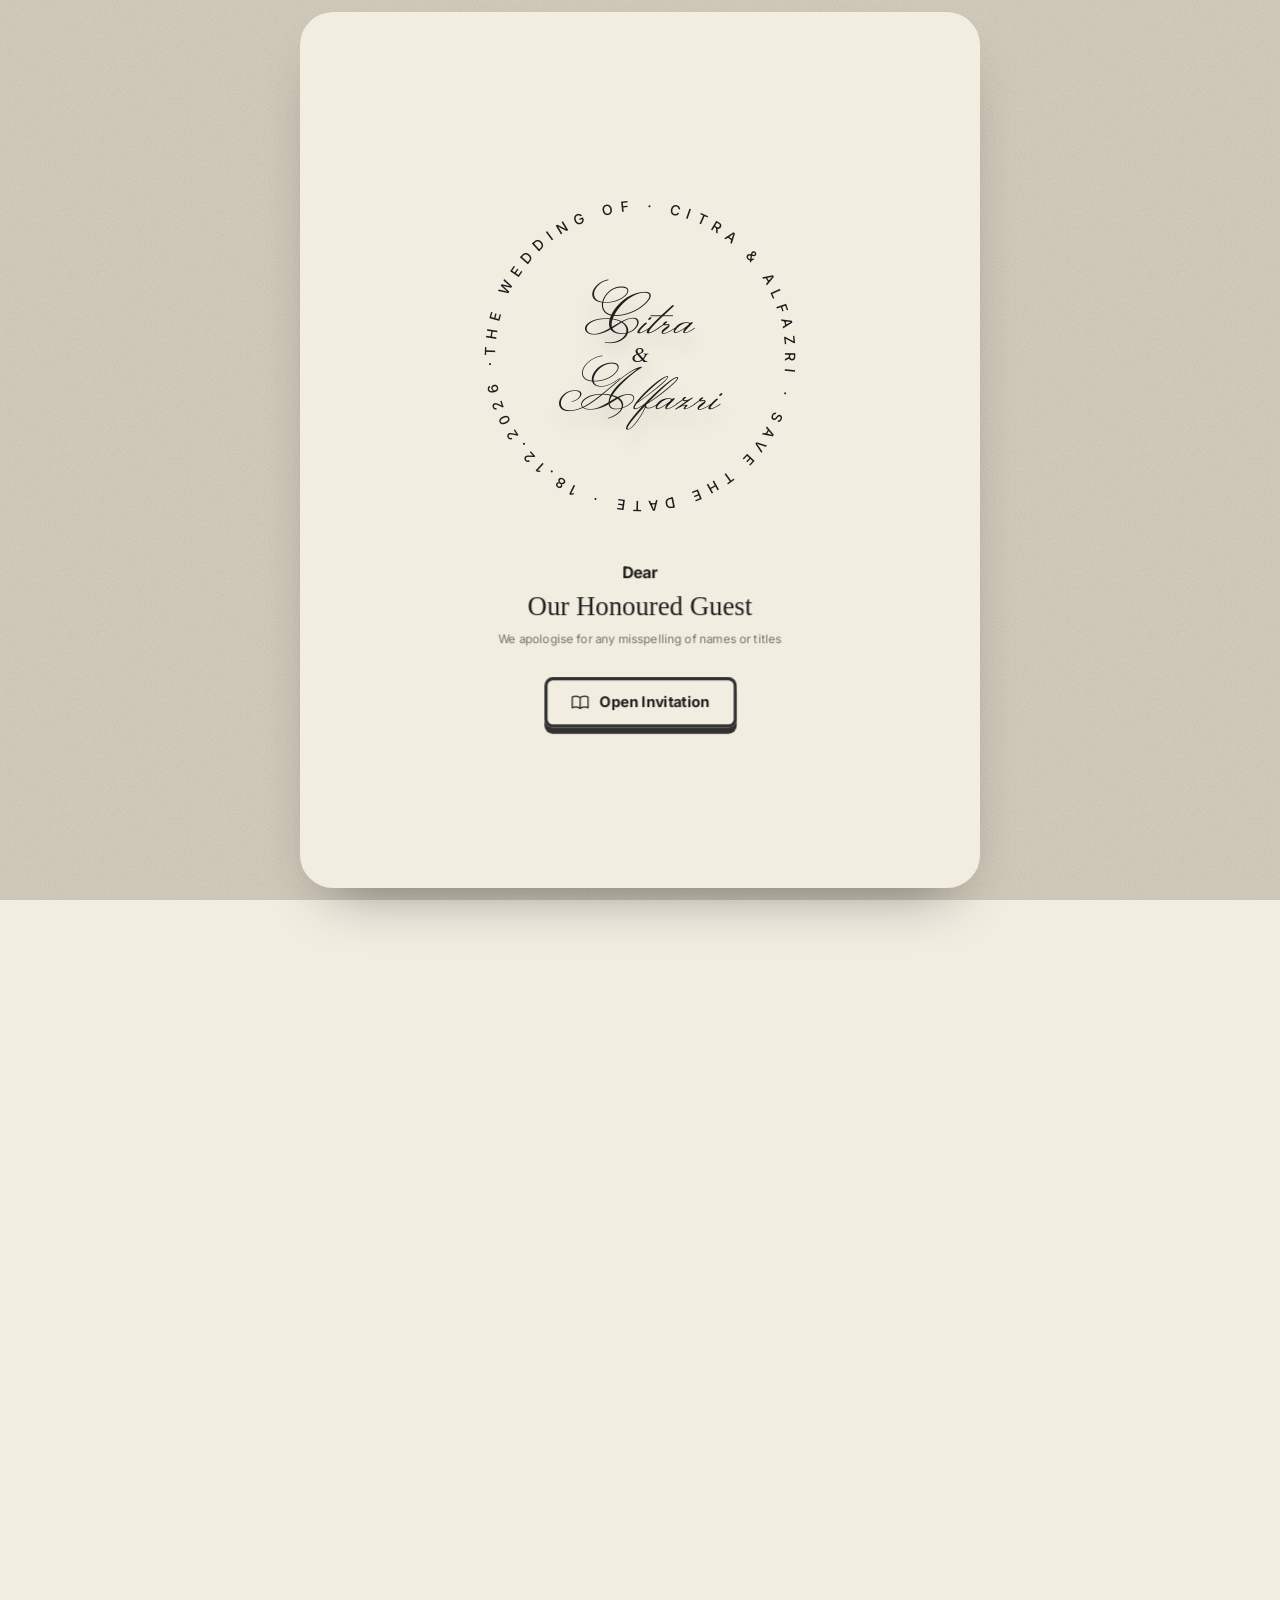
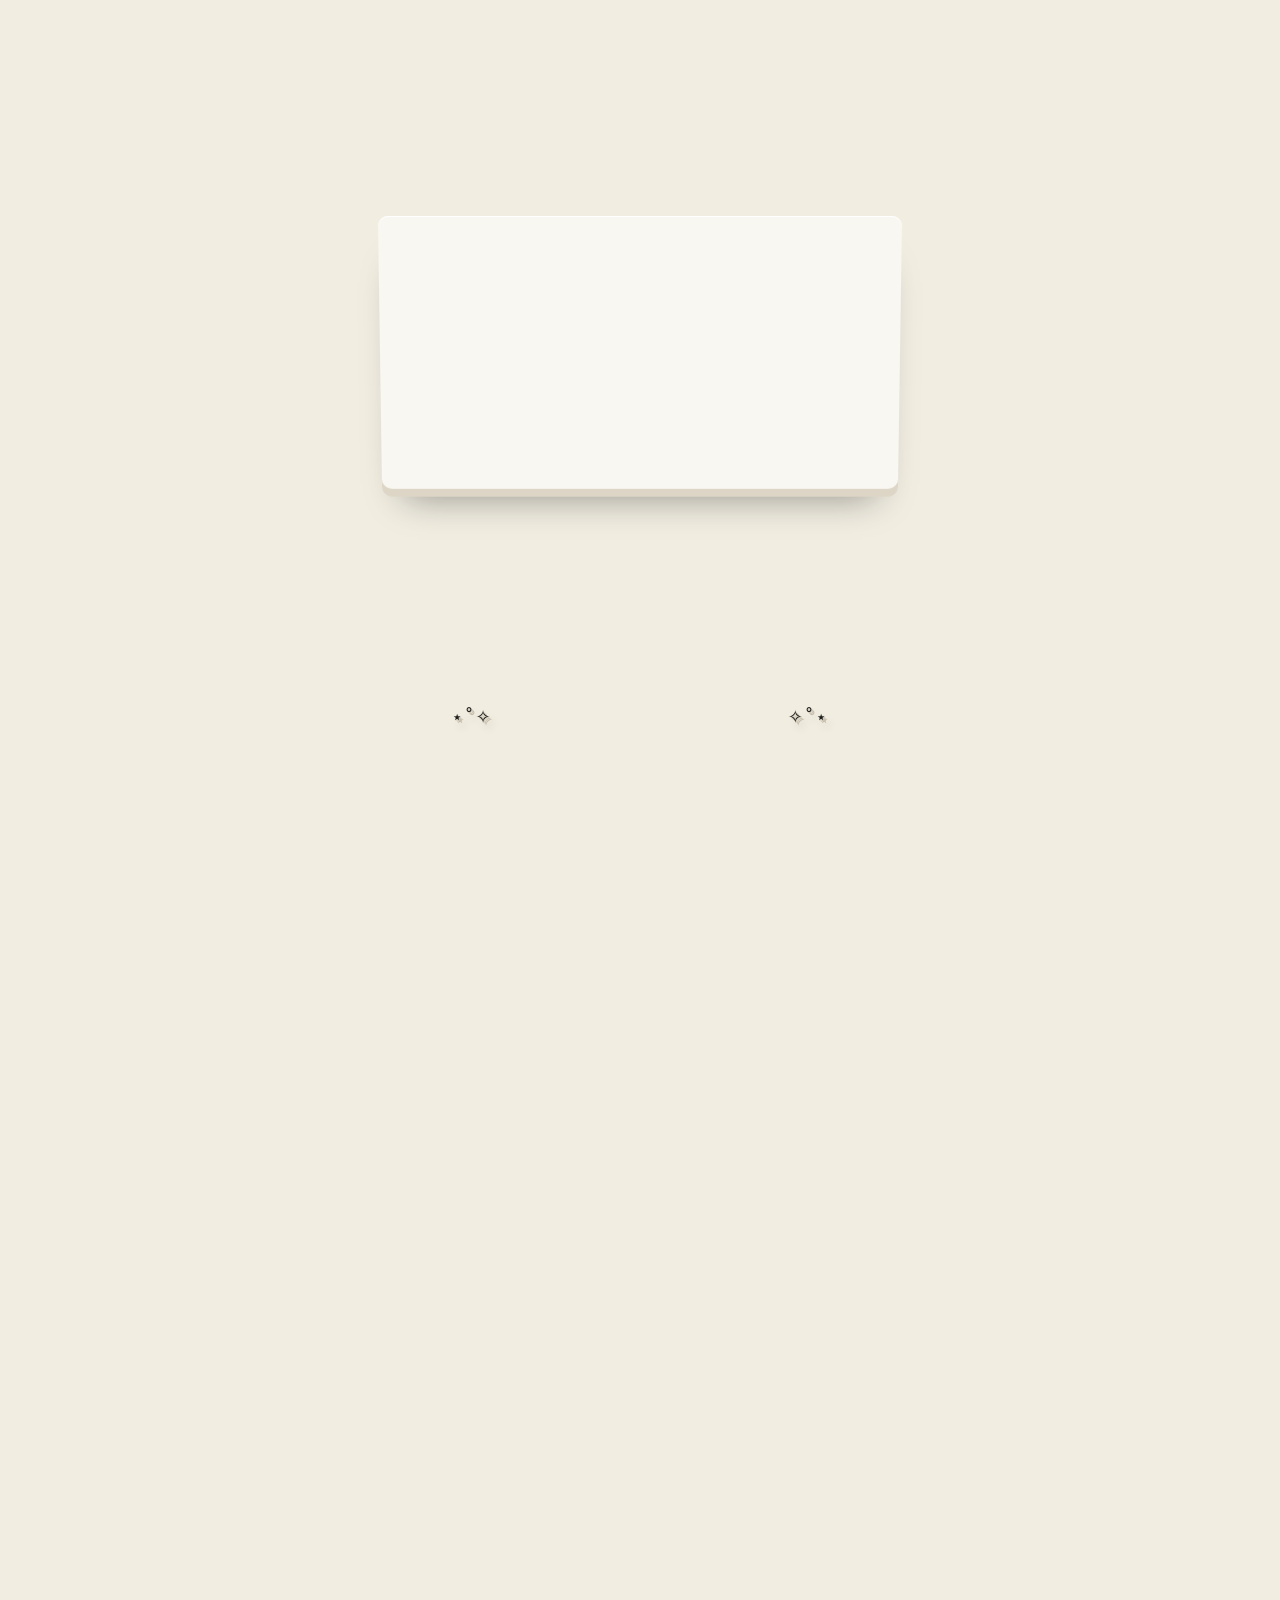
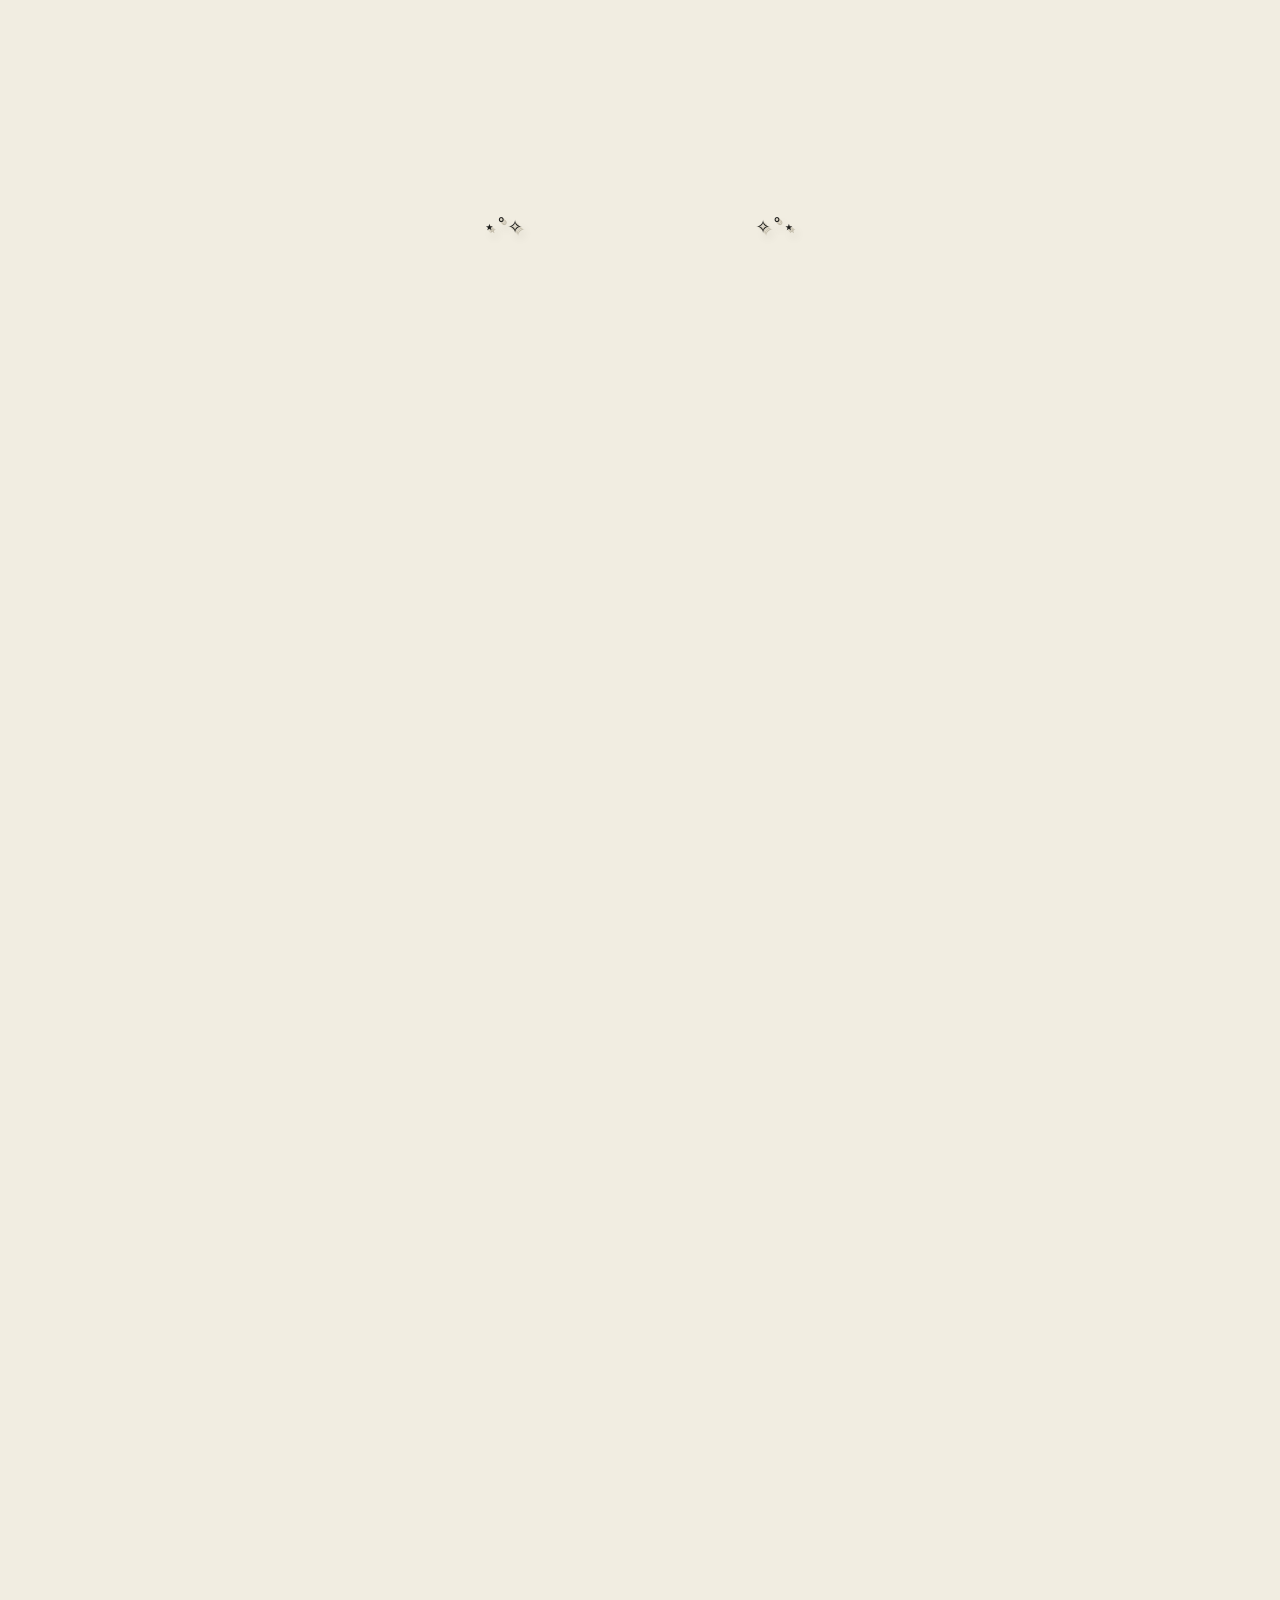
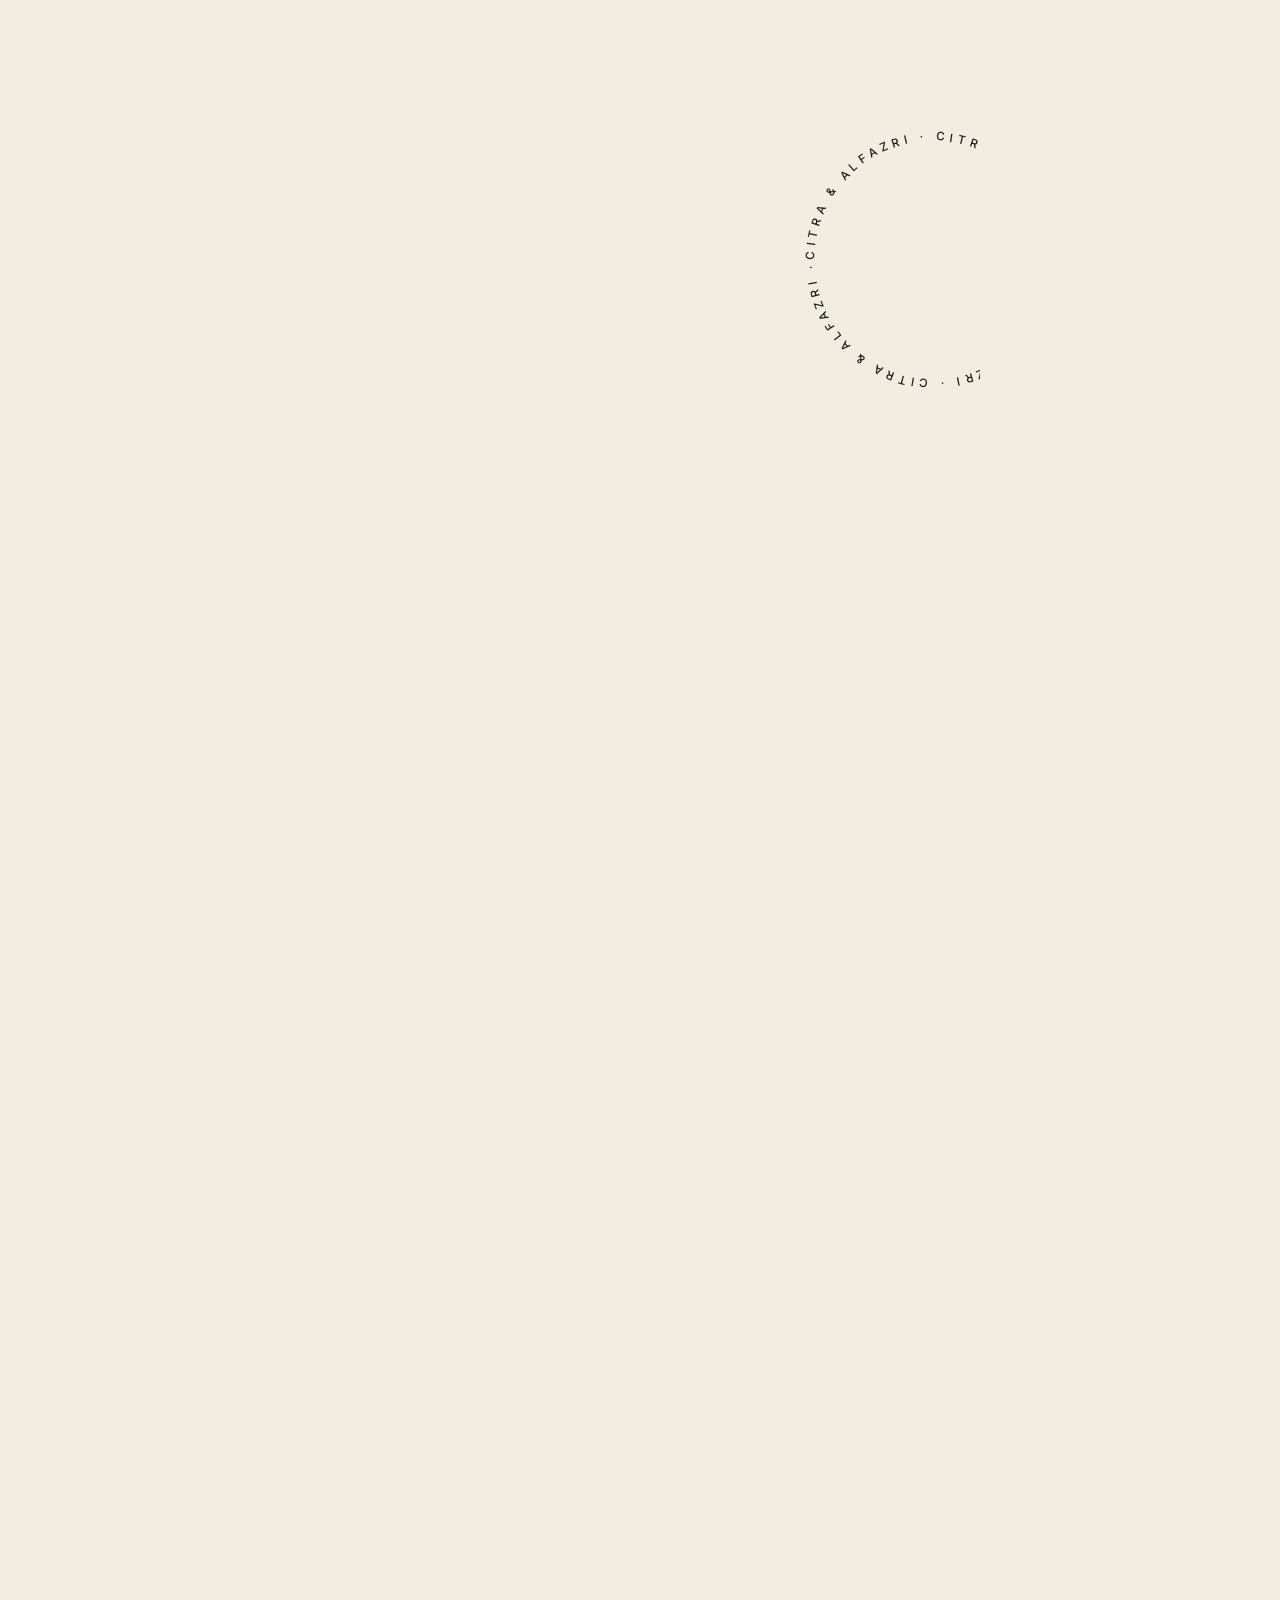
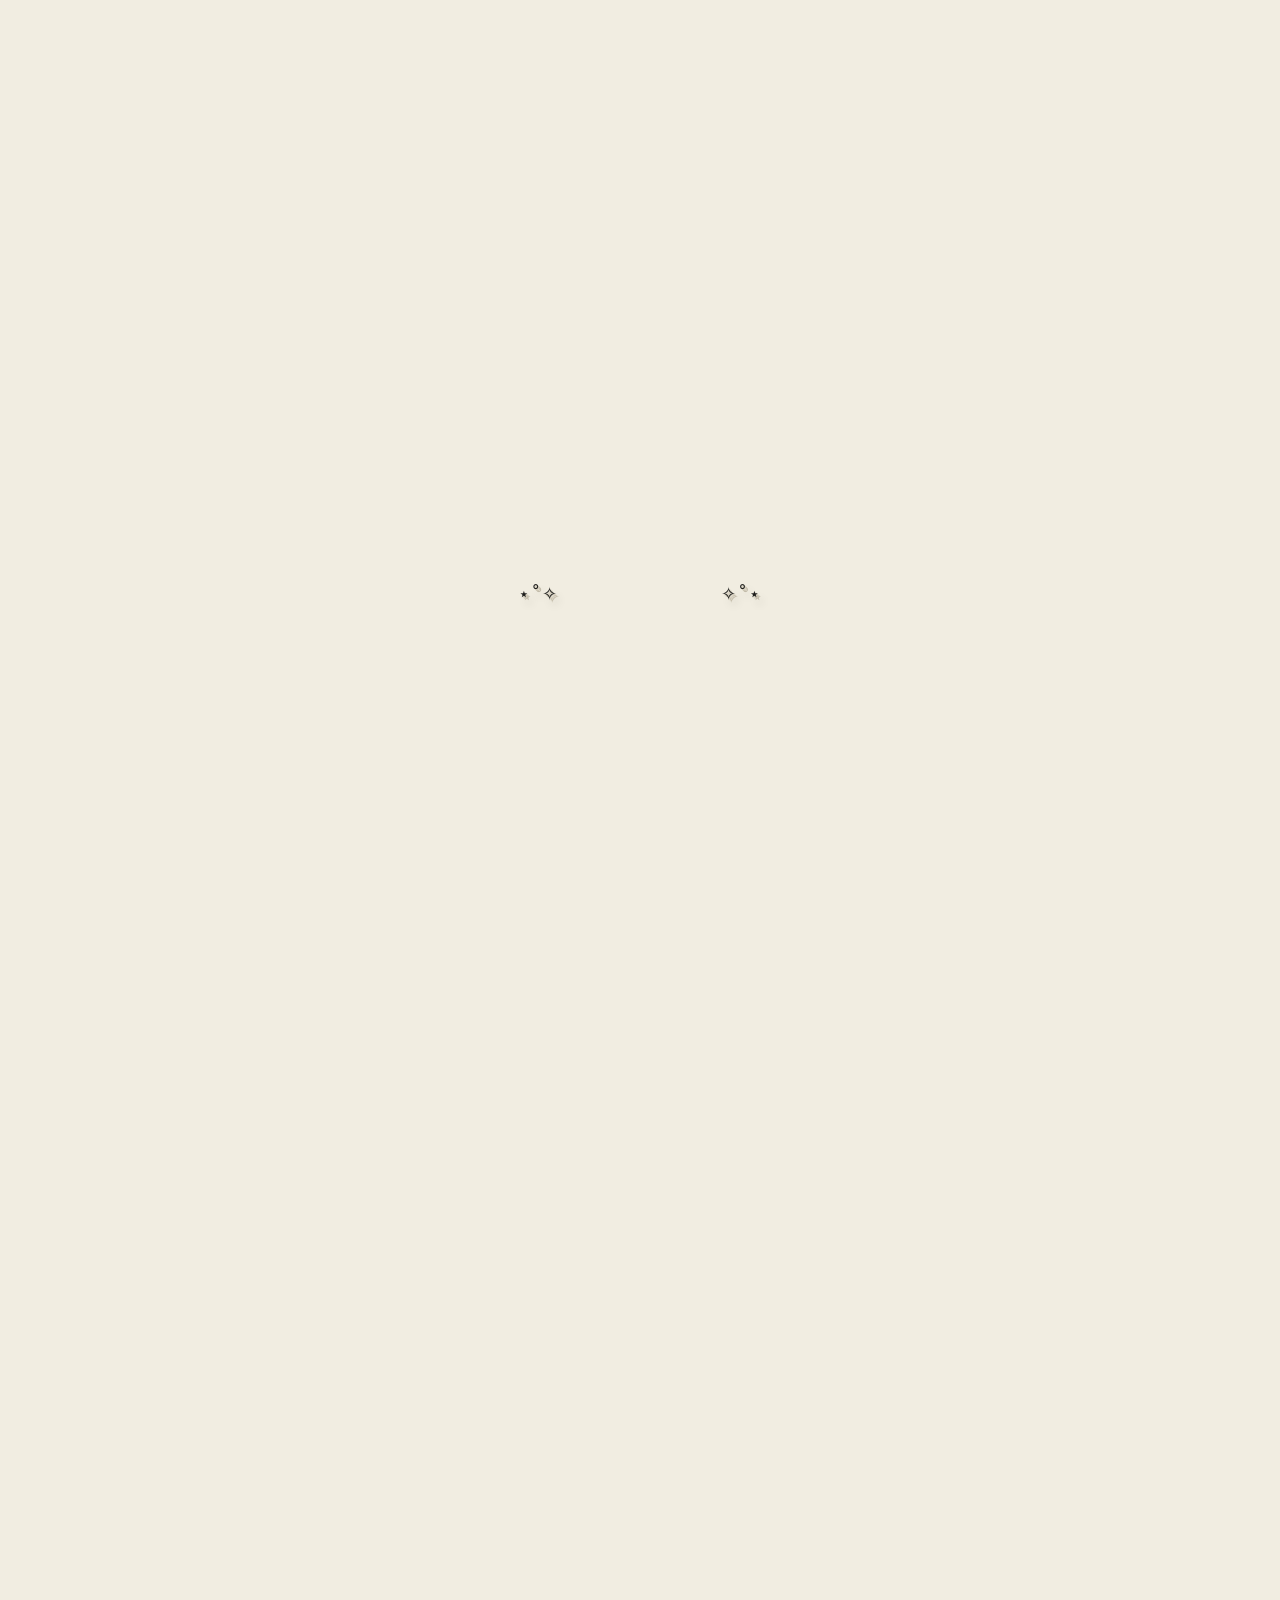
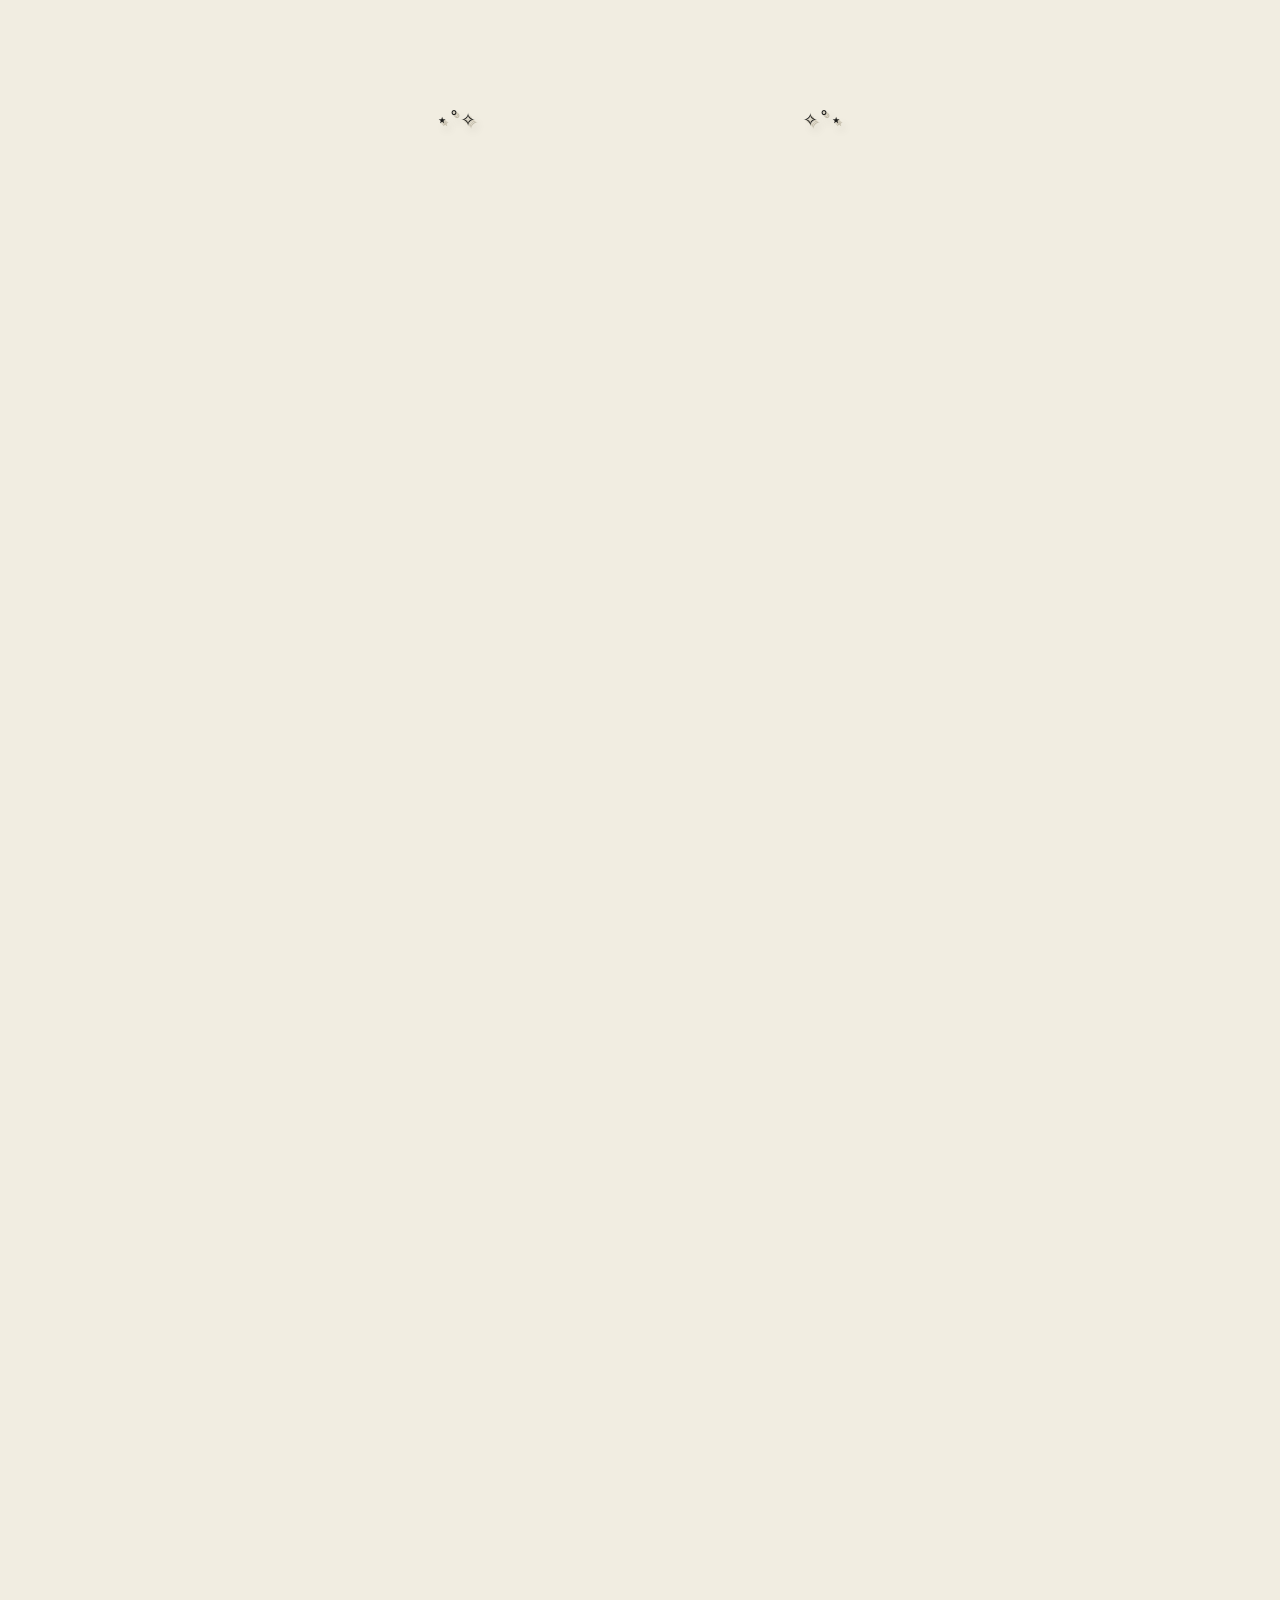
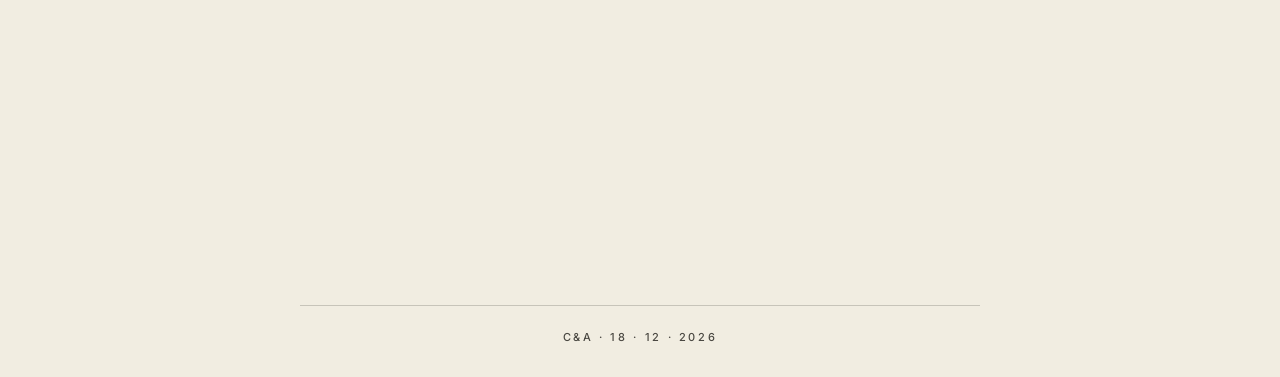
==== commit ce9954c5: "Nama beranda: garis lengkung benar-benar menyambung ke huruf, huruf lebih tegas Tiap nama digambar u" ====
--- a/index.html
+++ b/index.html
@@ -15,7 +15,7 @@
   <meta property="og:site_name" content="Citra &amp; Alfazri">
   <meta property="og:title" content="The Wedding of Citra &amp; Alfazri">
   <meta property="og:description" content="18 &amp; 19 December 2026 · With joyful hearts, we invite you to celebrate our wedding.">
-  <meta property="og:image" content="https://niko-fr.github.io/citra-fazri/assets/img/preview.jpg?v=3">
+  <meta property="og:image" content="https://niko-fr.github.io/citra-fazri/assets/img/preview.jpg?v=4">
   <meta property="og:image:type" content="image/jpeg">
   <meta property="og:image:width" content="1200">
   <meta property="og:image:height" content="630">
--- a/css/style.css
+++ b/css/style.css
@@ -64,11 +64,11 @@
 .lead { max-width: 34ch; margin: 0 auto 26px; color: var(--ink-2); }
 .lead--gift { margin: 14px auto 0; }
 .amp { font-family: var(--serif); font-style: italic; }
-/* Nama mempelai di beranda: huruf kuas tebal (huruf kecil), bertumpuk, dengan garis
-   lengkung panjang di kiri nama pertama & di kanan nama kedua. Muncul seperti ditulis
-   tangan: garis kiri → nama pertama → "&" → nama kedua → garis kanan. */
+/* Nama mempelai di beranda: huruf kuas tebal (huruf kecil), bertumpuk. js/main.js
+   menggambar ulang tiap nama sebagai SVG dengan garis lengkung yang menyambung ke
+   huruf pertama (kiri) & terakhir (kanan). Muncul seperti ditulis tangan:
+   garis kiri → nama pertama → "&" → nama kedua → garis kanan. */
 .big-caps {
-  --tail: 1.35em; /* panjang garis lengkung */
   --pad: .4em;    /* ruang agar ujung huruf tidak terpotong saat animasi */
   display: grid; justify-items: center;
   margin: 0;
@@ -78,37 +78,17 @@
 }
 .big-caps > span:not(.amp) {
   position: relative;
-  padding: .2em var(--pad); margin: -.2em calc(var(--pad) * -1);
+  padding: .4em var(--pad); margin: -.4em calc(var(--pad) * -1); /* ruang juga untuk bayangan */
   clip-path: inset(0 0 0 0);
   transition: clip-path 1.6s cubic-bezier(.45, .05, .35, 1) calc(var(--d, 0s) + .15s);
 }
-.big-caps > span:first-child {
-  padding-left: calc(var(--pad) + var(--tail)); margin-left: calc((var(--pad) + var(--tail)) * -1);
-}
-.big-caps > span:last-child {
-  padding-right: calc(var(--pad) + var(--tail)); margin-right: calc((var(--pad) + var(--tail)) * -1);
-  transition-delay: calc(var(--d, 0s) + 1.25s);
-}
-/* Garis lengkung: SVG sebagai masker, jadi warnanya selalu mengikuti warna teks */
-.big-caps > span:first-child::before, .big-caps > span:last-child::after {
-  content: ""; position: absolute; top: .78em;
-  width: calc(var(--tail) + .08em); height: .42em;
-  background: currentColor;
-  -webkit-mask: var(--swash) no-repeat center / 100% 100%;
-  mask: var(--swash) no-repeat center / 100% 100%;
-}
-.big-caps > span:first-child::before {
-  left: var(--pad);
-  --swash: url("data:image/svg+xml,%3Csvg xmlns='http://www.w3.org/2000/svg' viewBox='0 0 160 40'%3E%3Cpath d='M9 25C2 25 2 15 10 15C18 15 19 25 30 26C70 31 120 30 158 21' fill='none' stroke='black' stroke-width='5.5' stroke-linecap='round'/%3E%3C/svg%3E");
-}
-.big-caps > span:last-child::after {
-  right: var(--pad);
-  --swash: url("data:image/svg+xml,%3Csvg xmlns='http://www.w3.org/2000/svg' viewBox='0 0 160 40'%3E%3Cpath d='M2 21C40 30 90 31 130 26C141 25 142 15 150 15C158 15 158 25 151 25' fill='none' stroke='black' stroke-width='5.5' stroke-linecap='round'/%3E%3C/svg%3E");
-}
+.big-caps > span:last-child { transition-delay: calc(var(--d, 0s) + 1.25s); }
+.big-caps .nm { display: block; overflow: visible; }
+.big-caps .amp { position: relative; z-index: 1; }
 .big-caps .amp {
   margin: .04em 0 .06em;
-  font-family: var(--names); font-size: .5em; font-style: normal; line-height: 1;
-  color: var(--ink-2);
+  font-family: var(--names); font-size: .55em; font-style: normal; line-height: 1;
+  color: var(--ink); -webkit-text-stroke: .02em currentColor;
   transition: opacity .8s ease calc(var(--d, 0s) + .9s);
 }
 @media (prefers-reduced-motion: no-preference) {
@@ -1006,6 +986,7 @@
 }
 /* Nama huruf sambung: bayangan lembut agar terlihat melayang di atas kertas */
 .t4 .big-caps { text-shadow: 1px 2px 0 rgba(194, 187, 169, .8), 0 12px 16px rgba(0, 0, 0, .16); }
+.t4 .big-caps .nm { filter: drop-shadow(1px 2px 0 rgba(194, 187, 169, .8)) drop-shadow(0 10px 8px rgba(0, 0, 0, .13)); }
 .t4 .title .ch {
   transform: perspective(400px) rotateX(-90deg) translateY(.3em);
   transform-origin: 50% 100%;
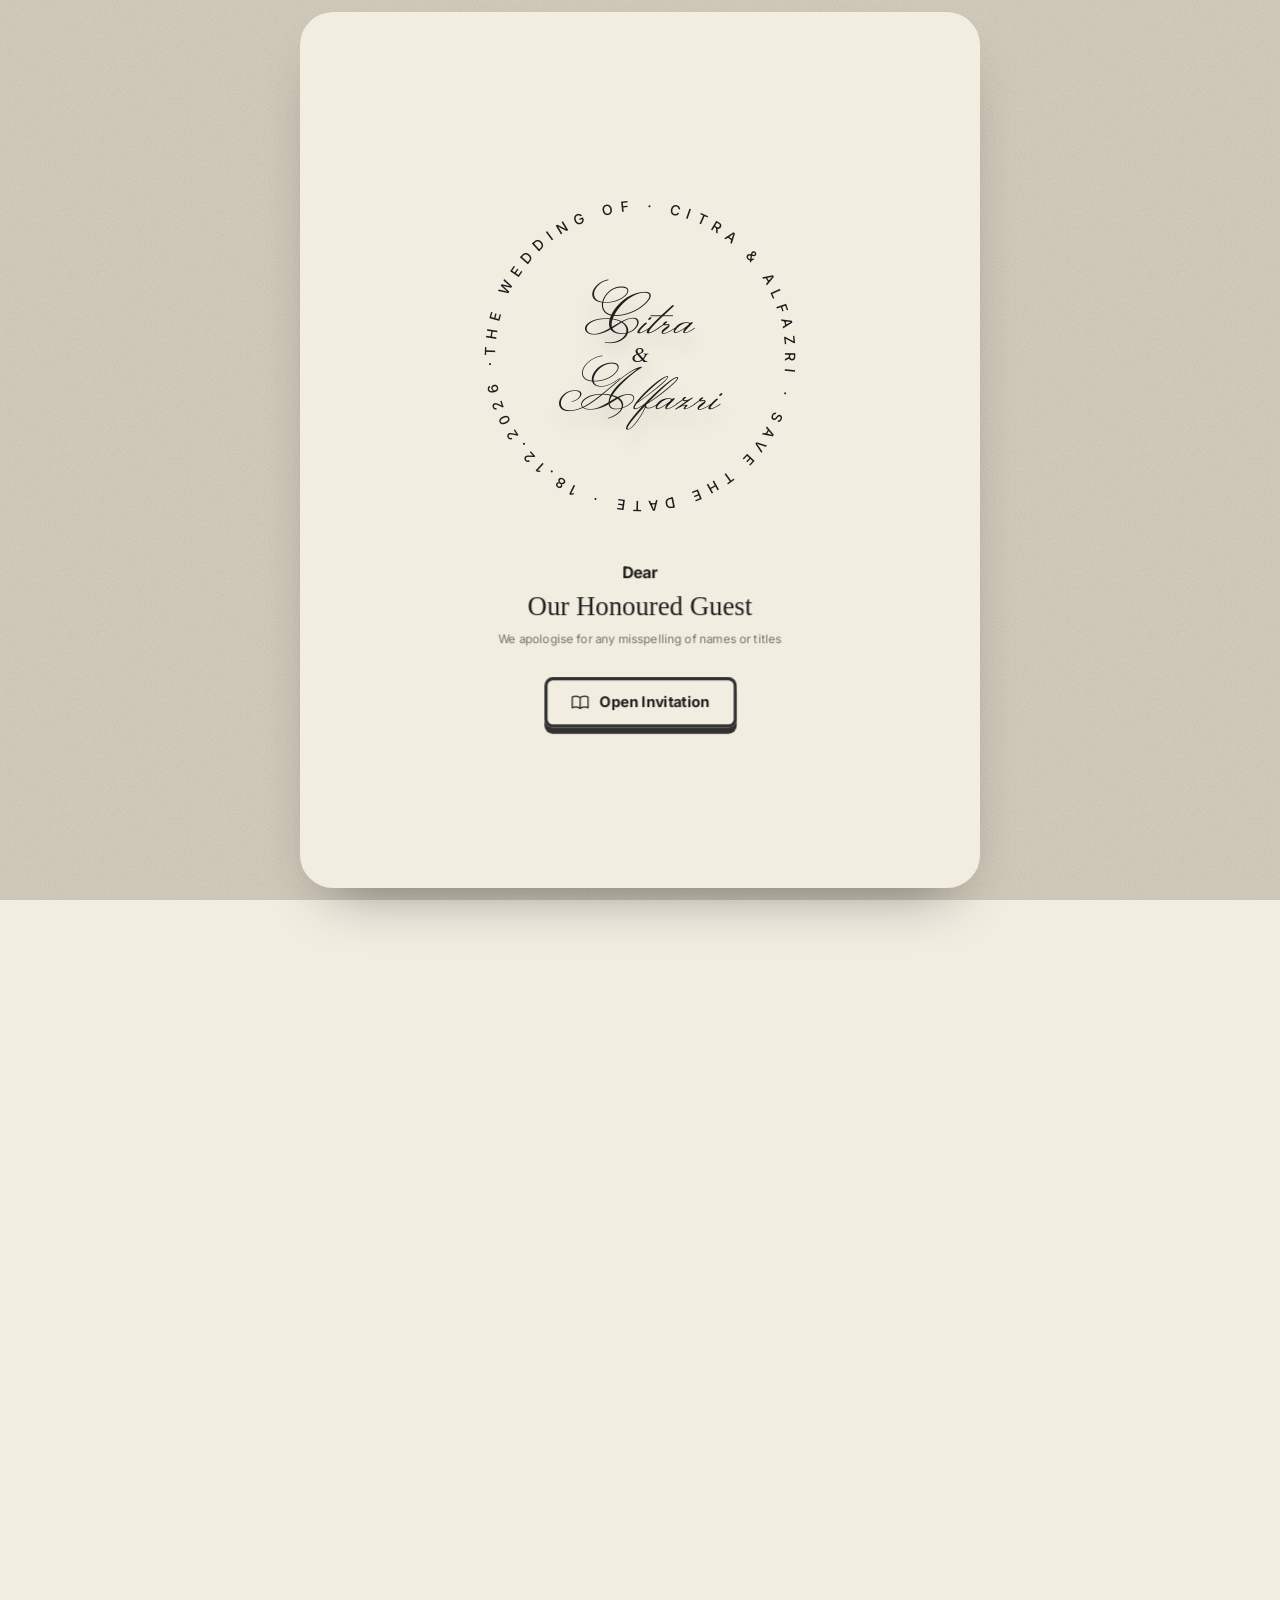
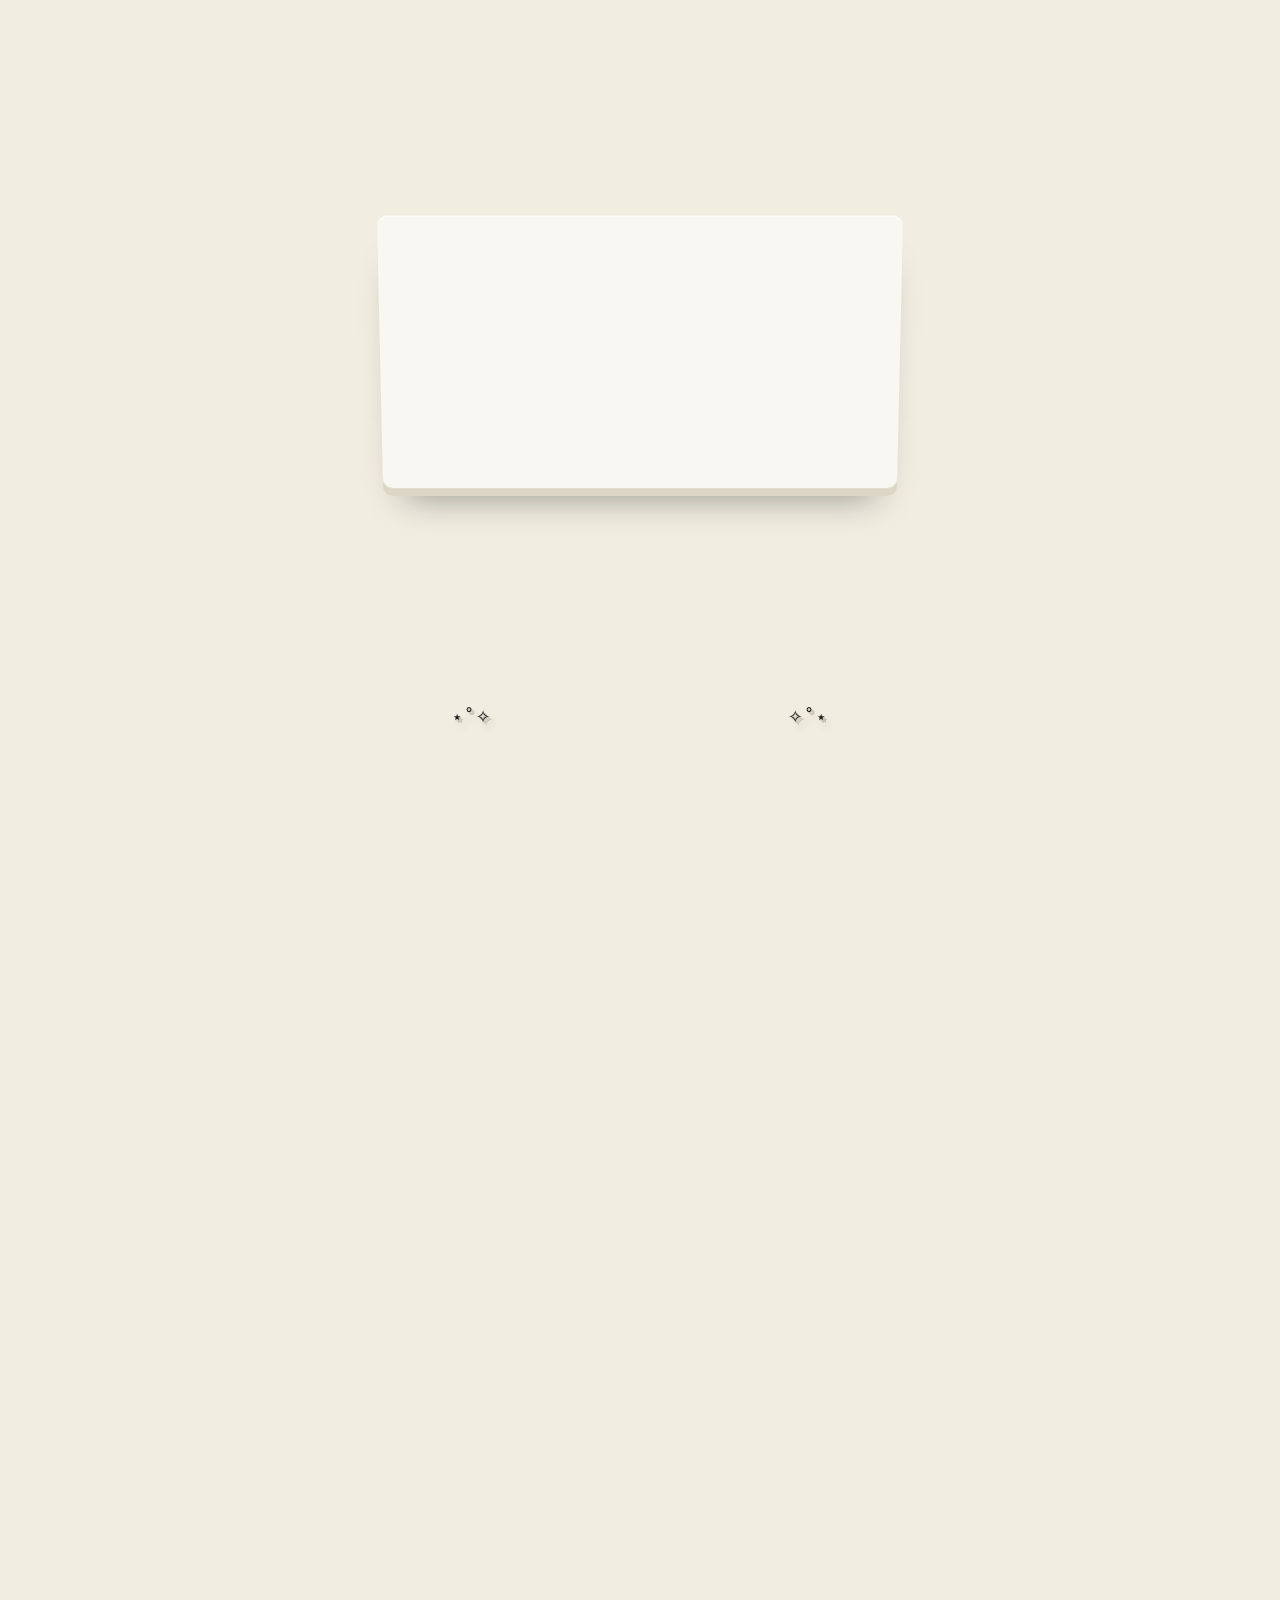
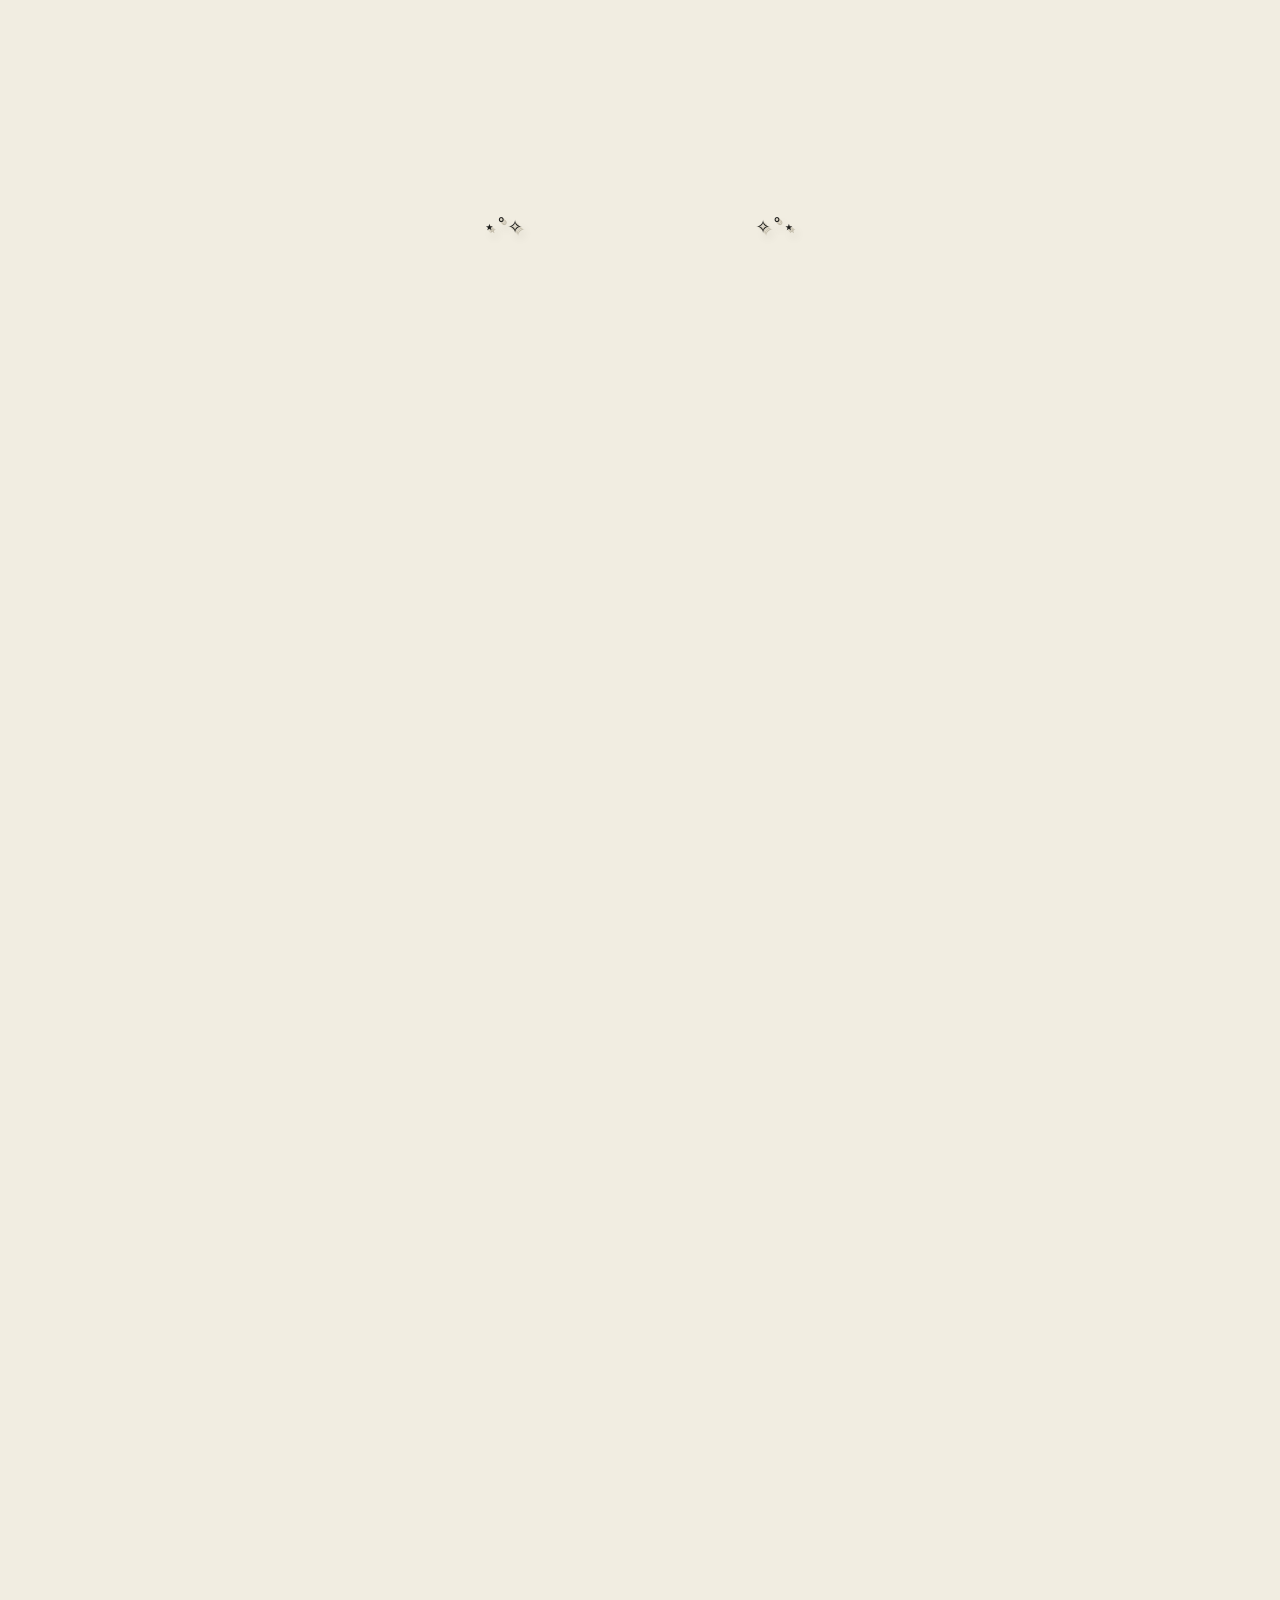
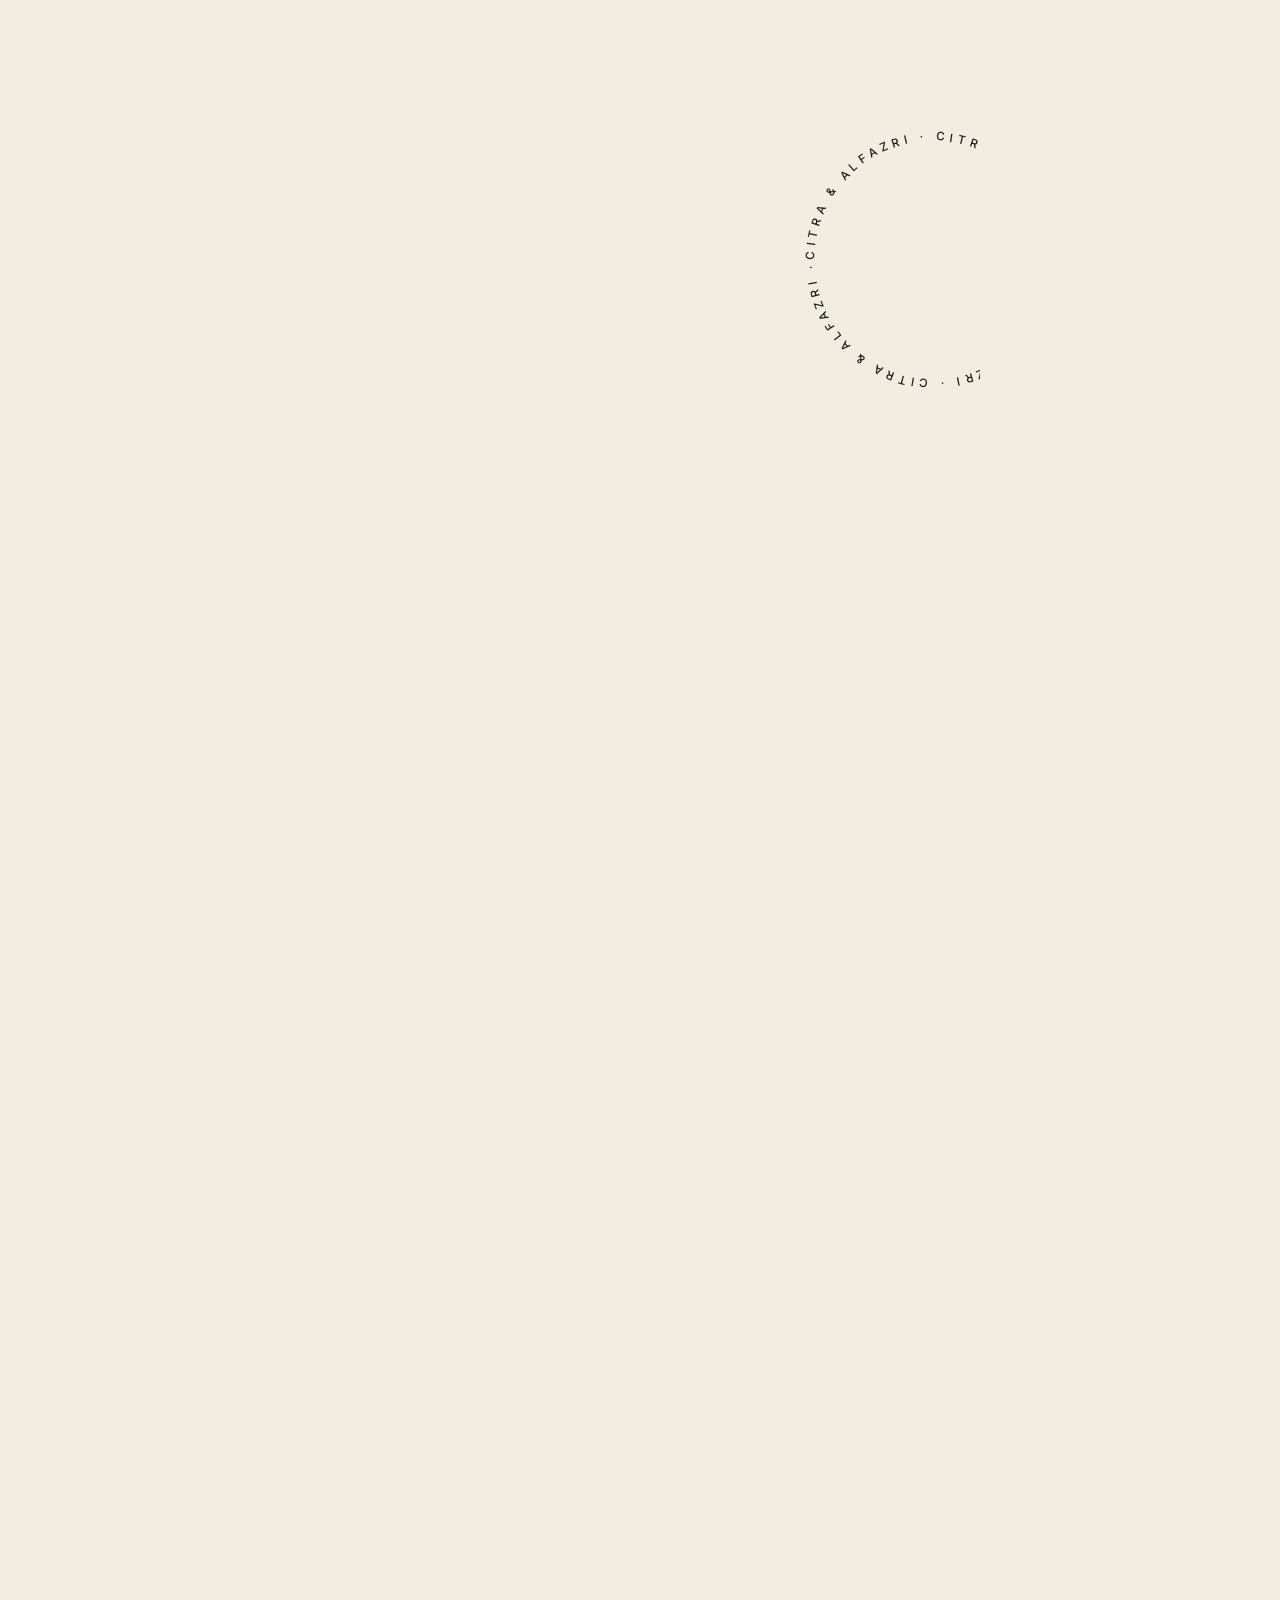
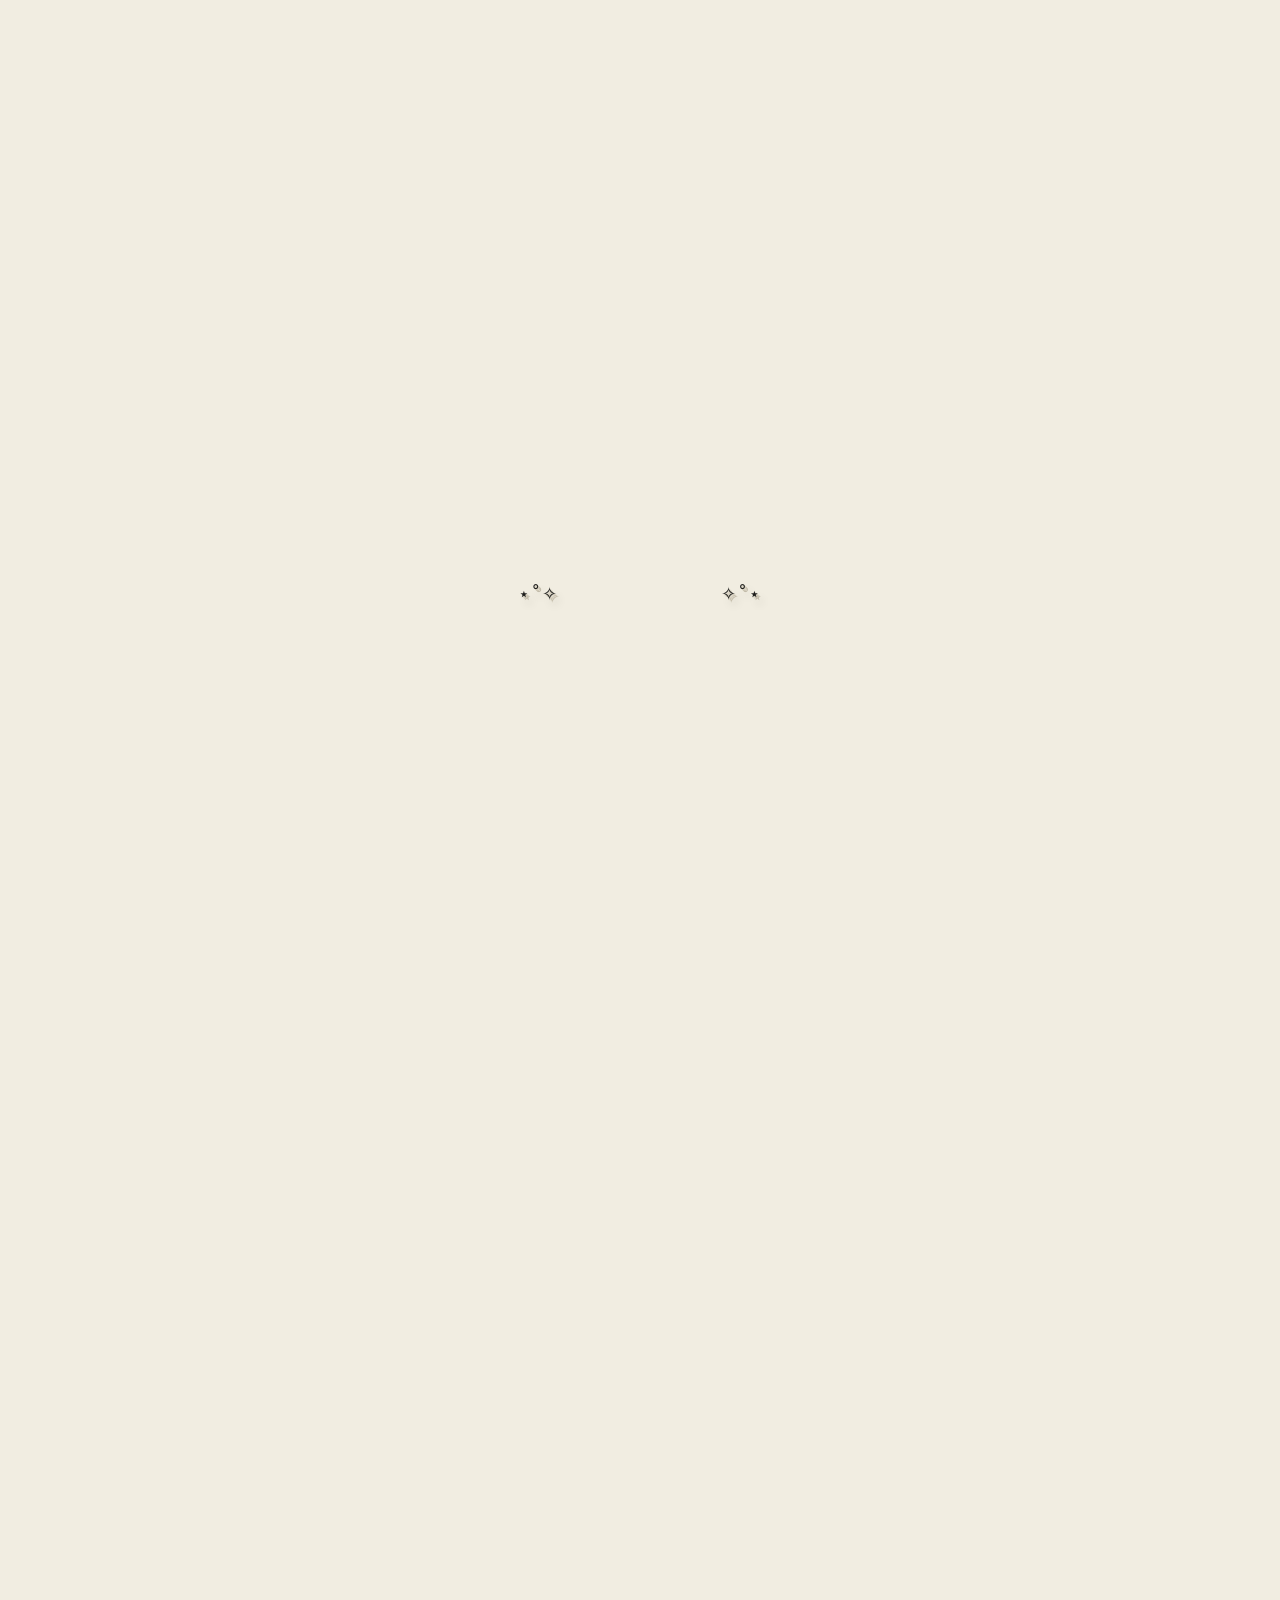
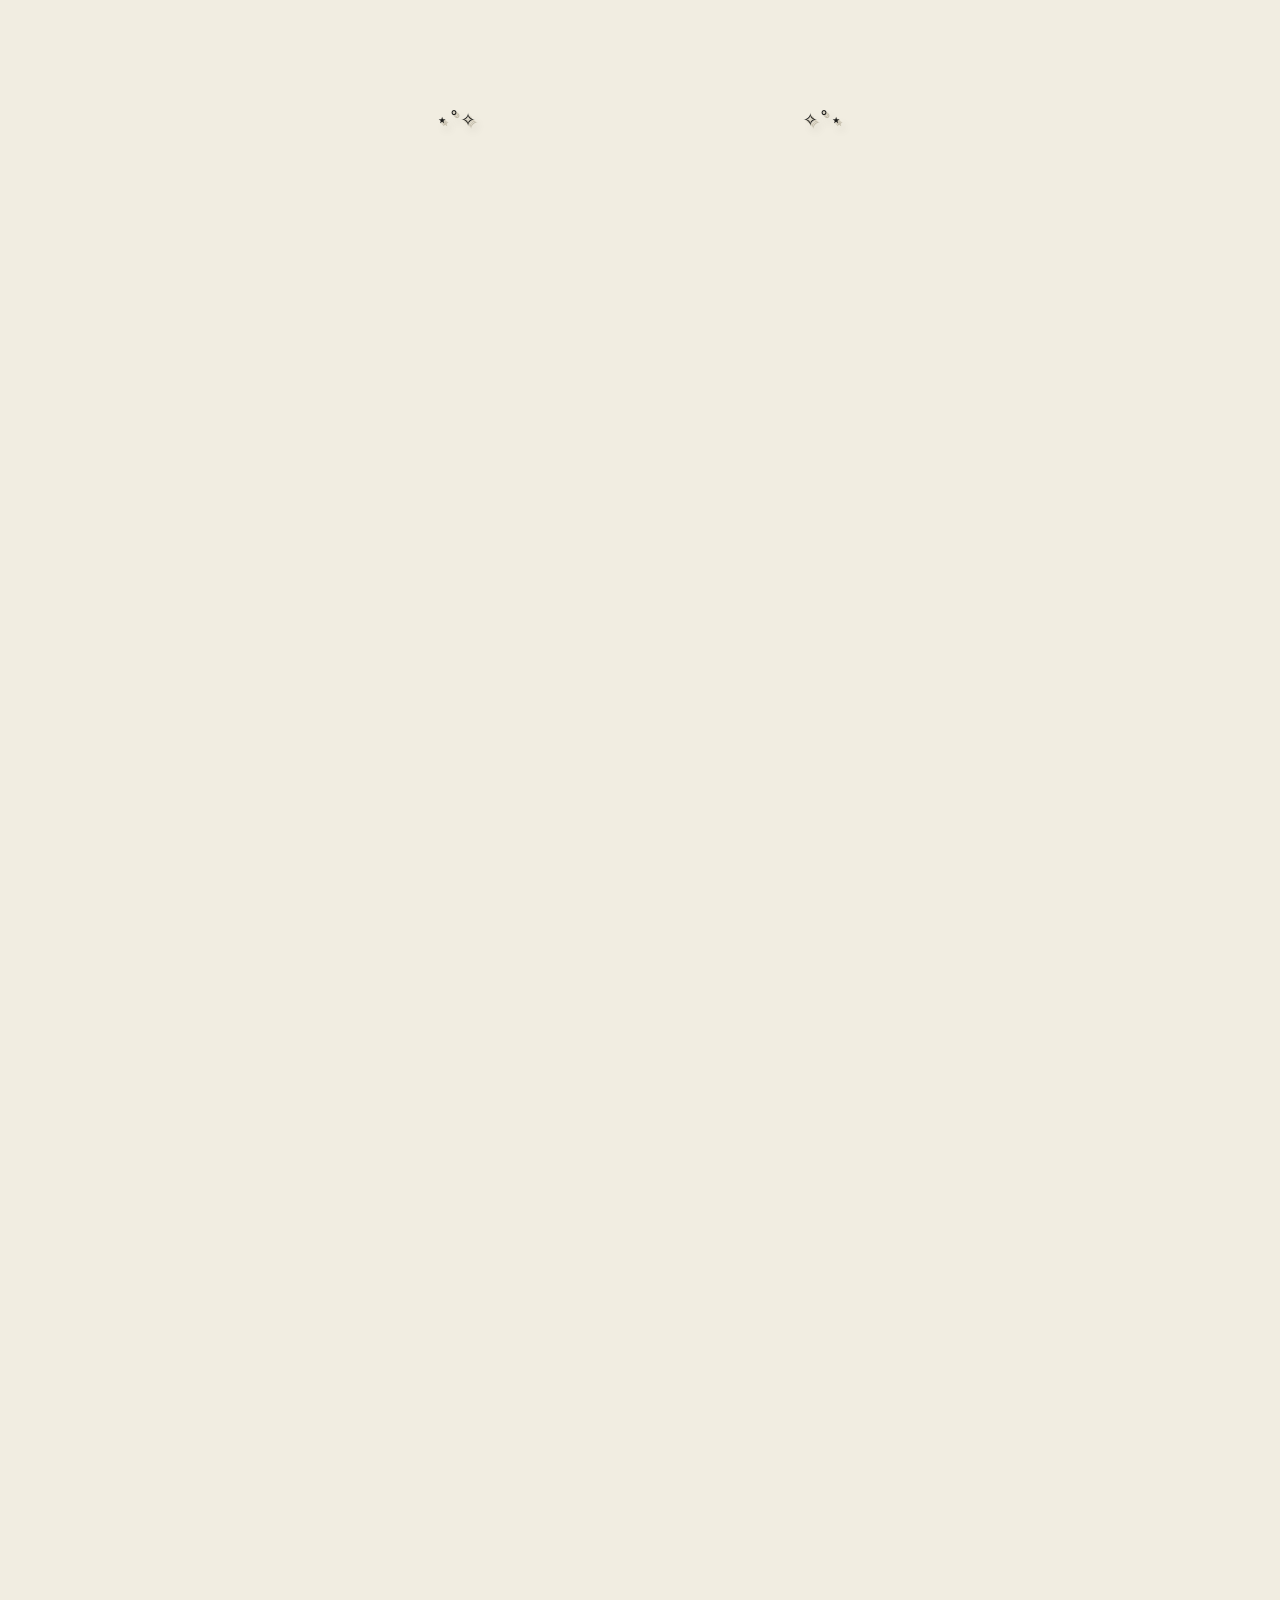
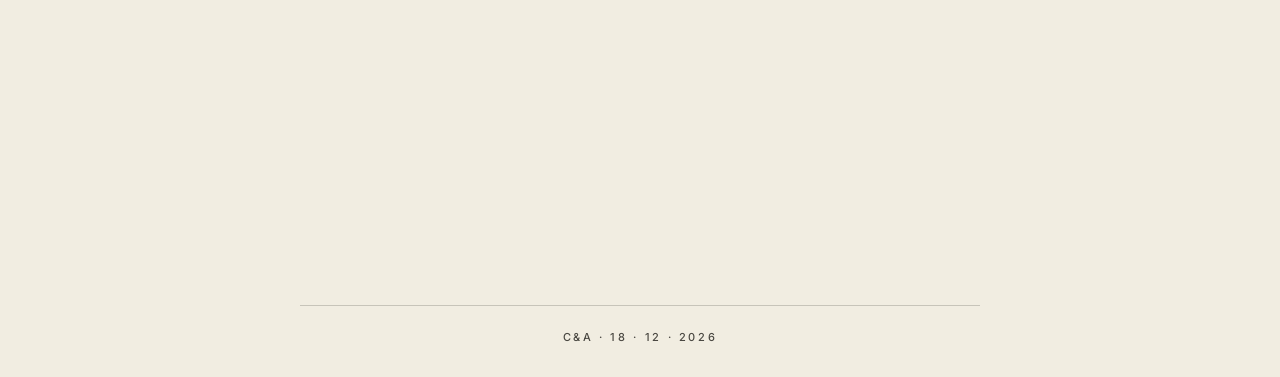
==== commit b00a49dc: "Garis lengkung nama: masuk mendatar ke dasar huruf pertama, keluar searah goresan terakhir Ketebalan" ====
--- a/index.html
+++ b/index.html
@@ -15,7 +15,7 @@
   <meta property="og:site_name" content="Citra &amp; Alfazri">
   <meta property="og:title" content="The Wedding of Citra &amp; Alfazri">
   <meta property="og:description" content="18 &amp; 19 December 2026 · With joyful hearts, we invite you to celebrate our wedding.">
-  <meta property="og:image" content="https://niko-fr.github.io/citra-fazri/assets/img/preview.jpg?v=4">
+  <meta property="og:image" content="https://niko-fr.github.io/citra-fazri/assets/img/preview.jpg?v=5">
   <meta property="og:image:type" content="image/jpeg">
   <meta property="og:image:width" content="1200">
   <meta property="og:image:height" content="630">
--- a/css/style.css
+++ b/css/style.css
@@ -17,7 +17,8 @@
   /* Tampilan foto sebelum "tercetak" (efek polaroid) */
   --photo-undeveloped: grayscale(1) brightness(2.3) contrast(.42);
   --serif: "Tinos", "Times New Roman", Times, serif;
-  --names: "Dancing Script", "Brush Script MT", cursive; /* nama mempelai di beranda */
+  --names: "Dancing Script", "Brush Script MT", cursive; /* model huruf nama mempelai di beranda */
+  --names-weight: 700;
   --script: "Monsieur La Doulaise", "Brush Script MT", cursive;
   --sans: "Inter", "Segoe UI", system-ui, sans-serif;
   --mono: ui-monospace, "SF Mono", Consolas, "Liberation Mono", monospace;
@@ -72,7 +73,7 @@
   --pad: .4em;    /* ruang agar ujung huruf tidak terpotong saat animasi */
   display: grid; justify-items: center;
   margin: 0;
-  font-family: var(--names); font-weight: 700;
+  font-family: var(--names); font-weight: var(--names-weight);
   font-size: clamp(50px, 15.5vw, 66px); line-height: 1.12;
   text-transform: lowercase;
 }
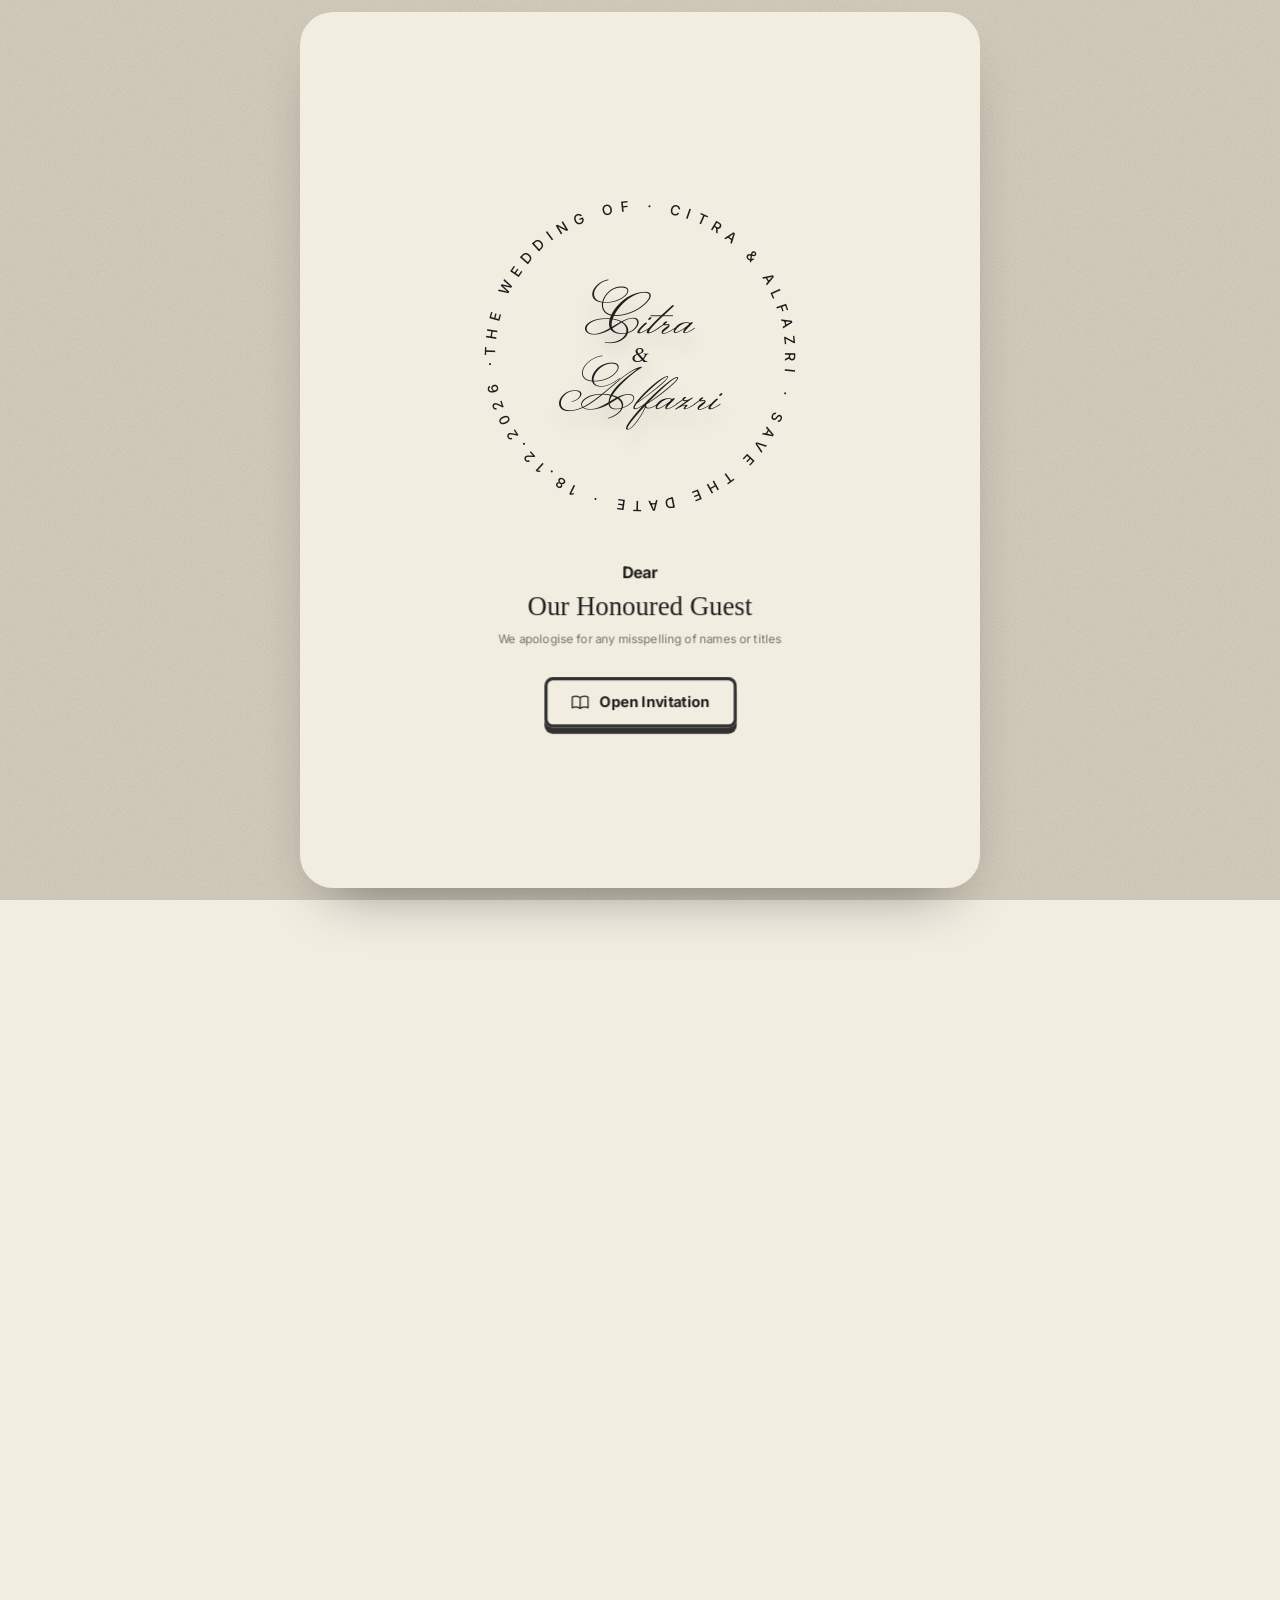
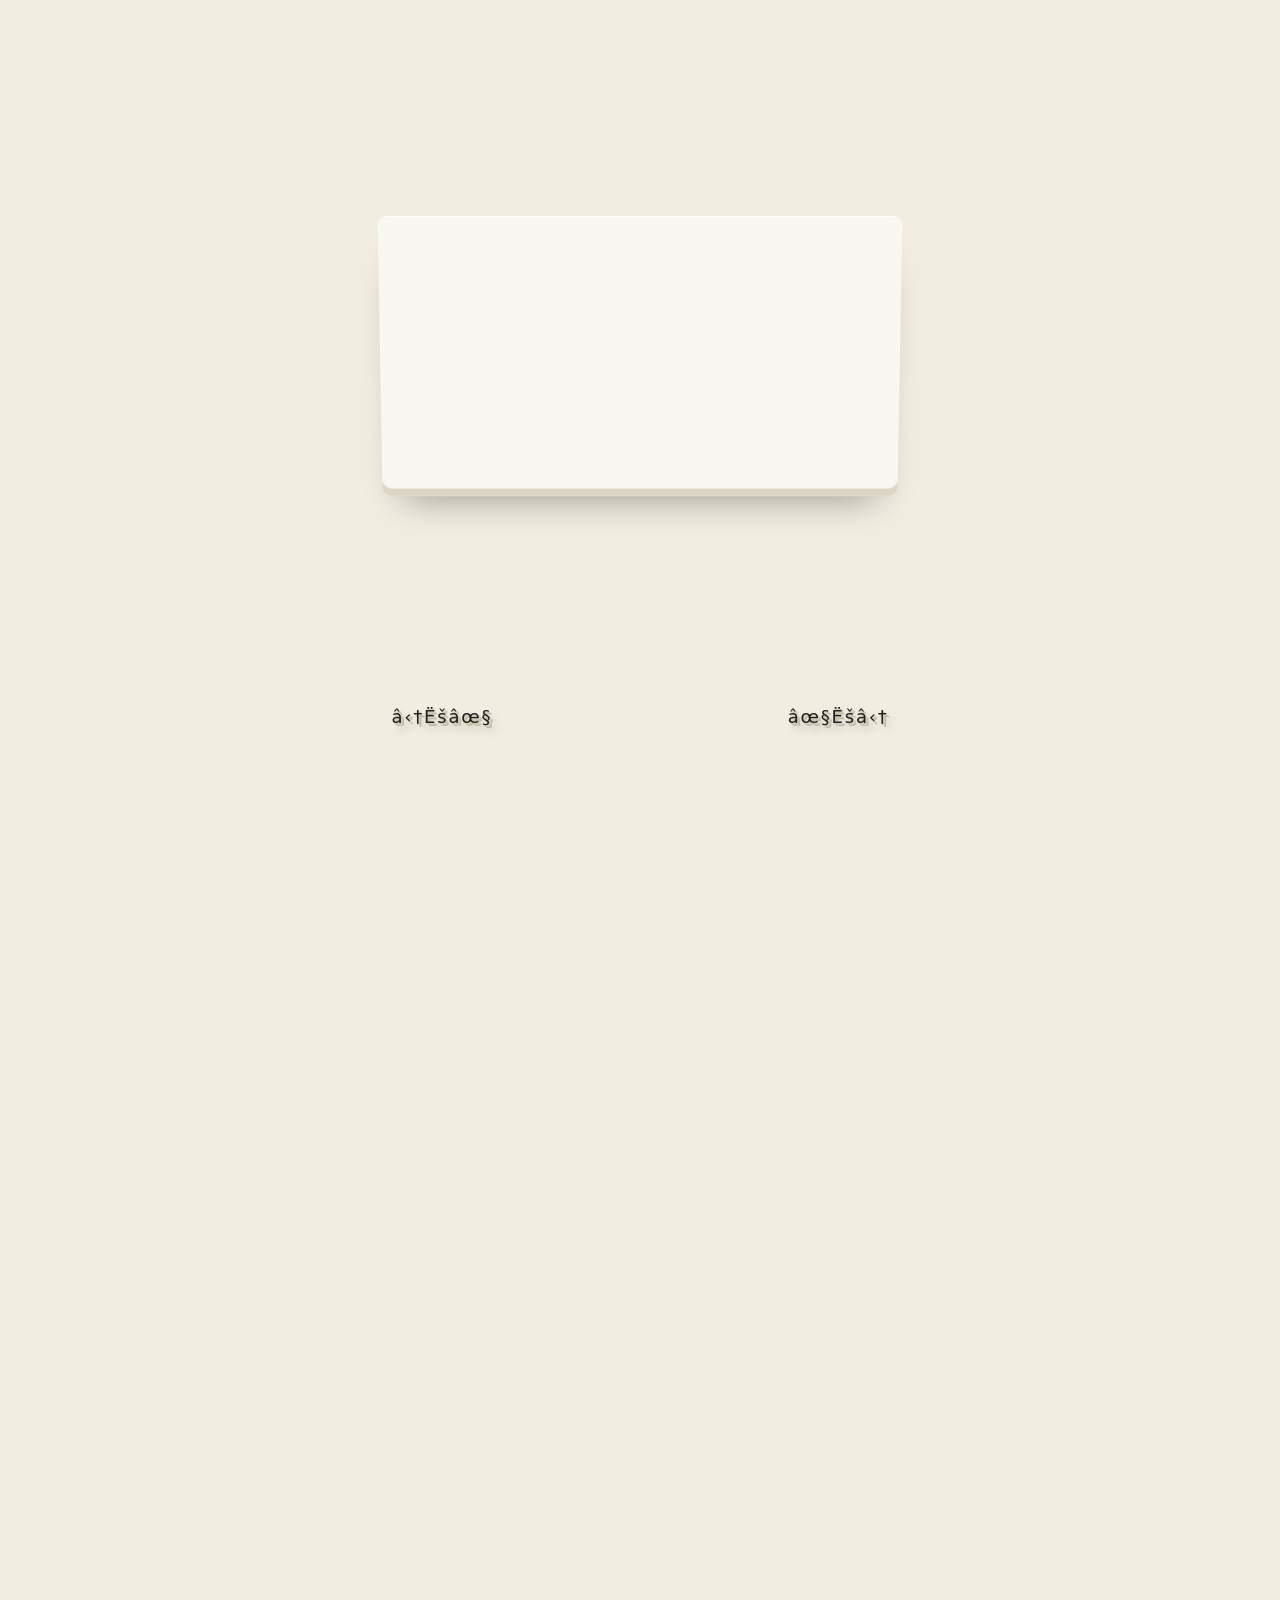
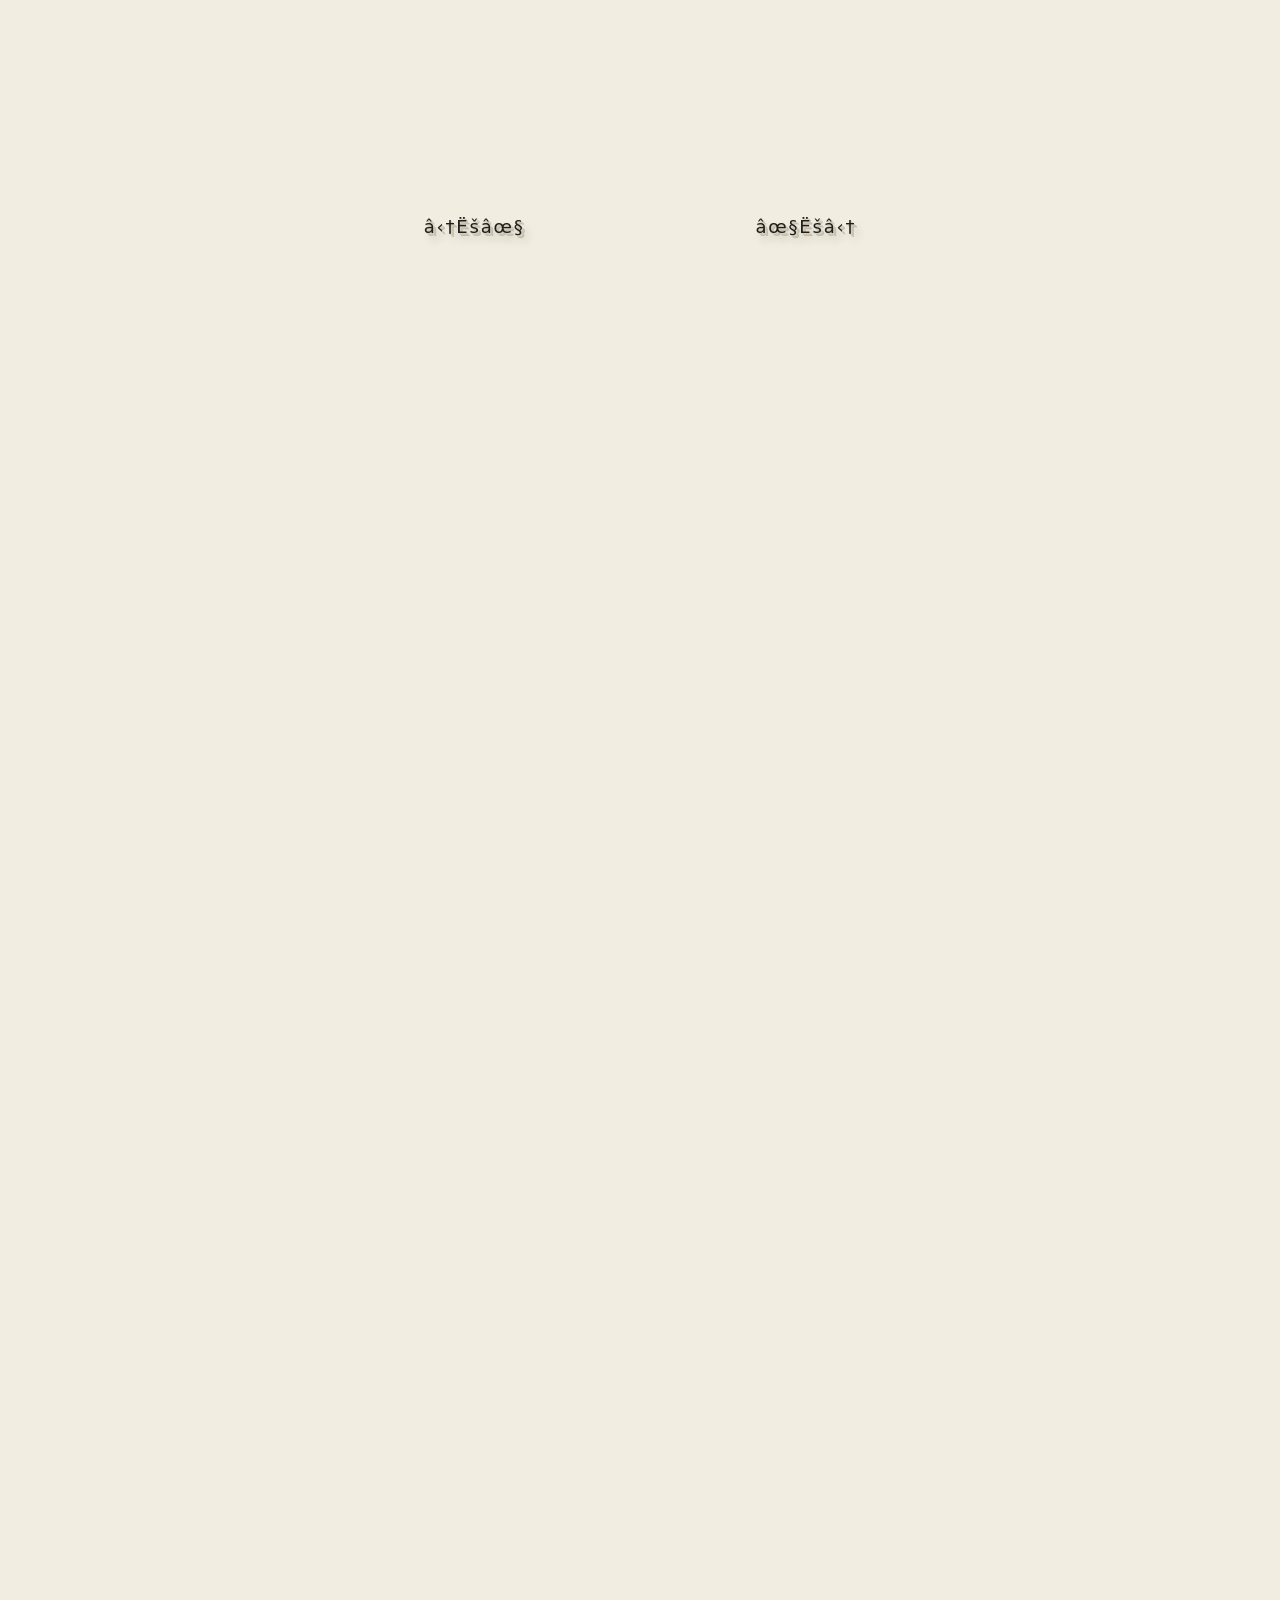
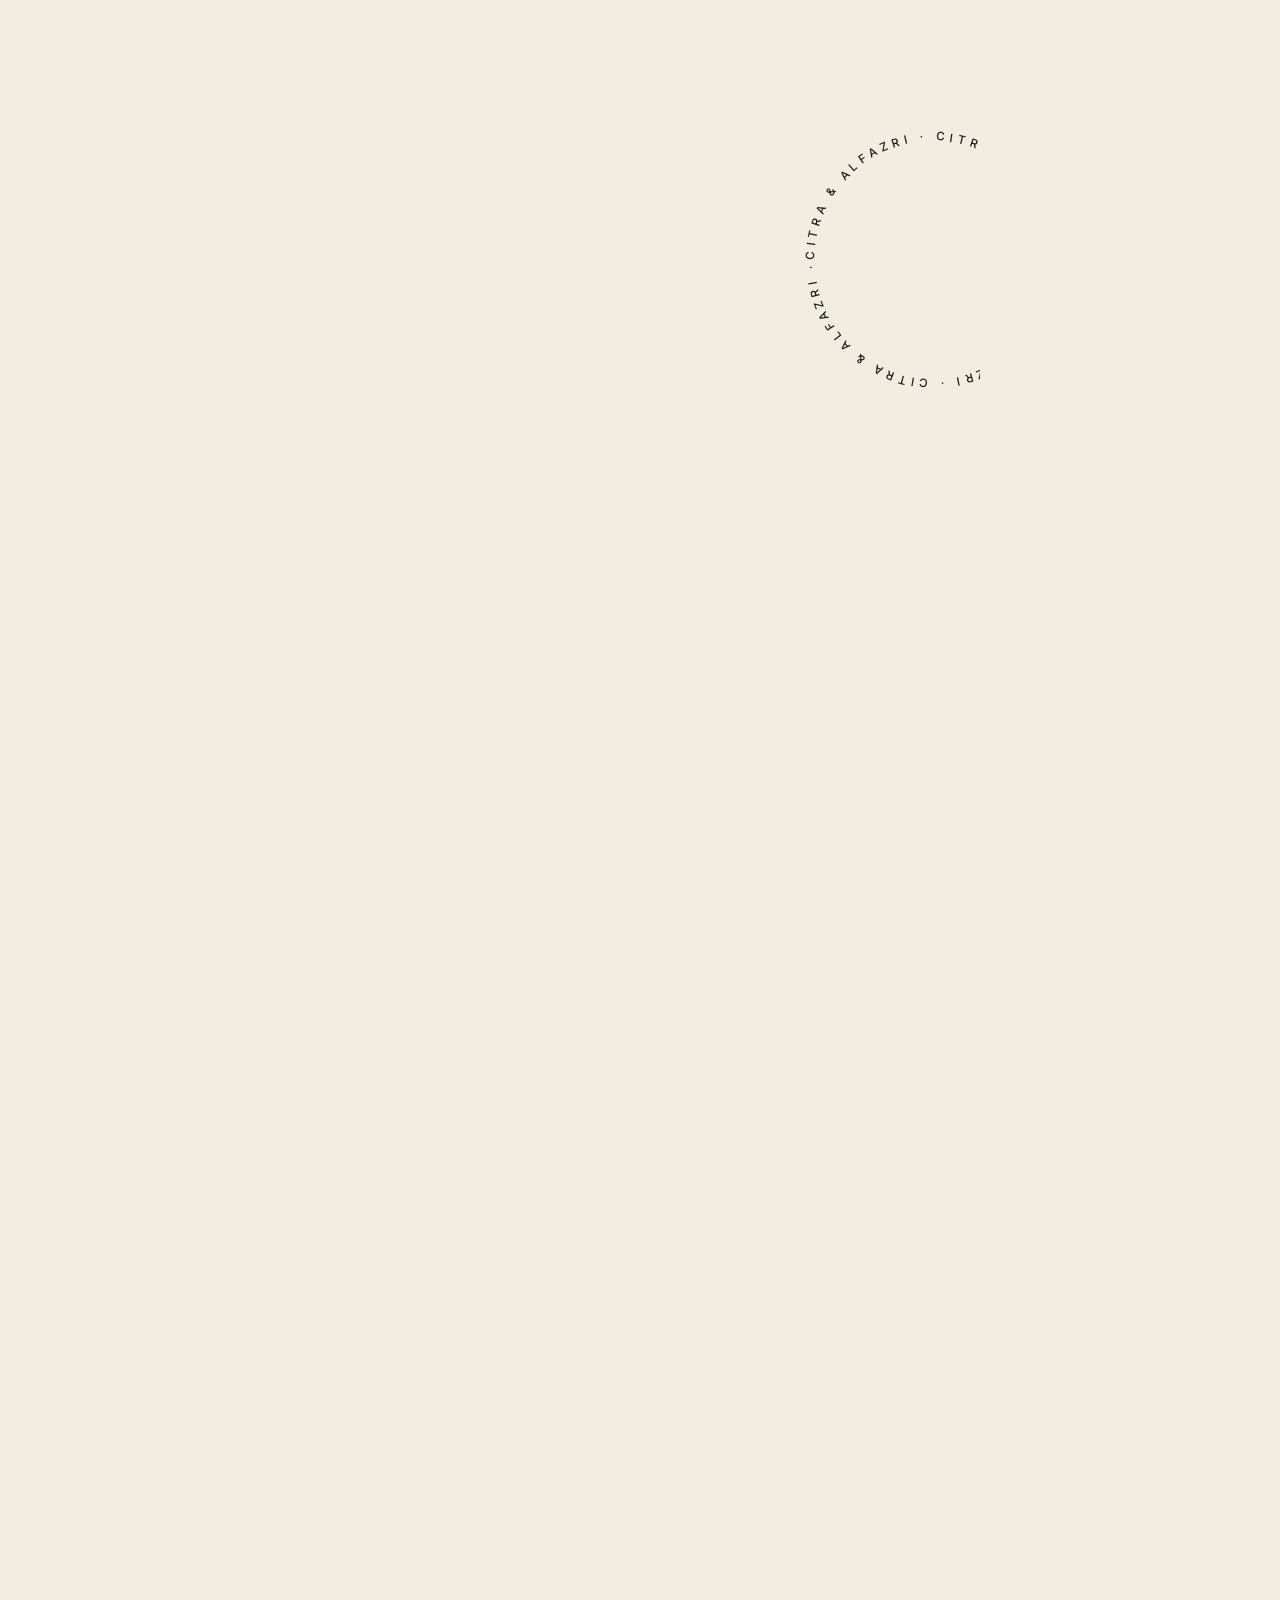
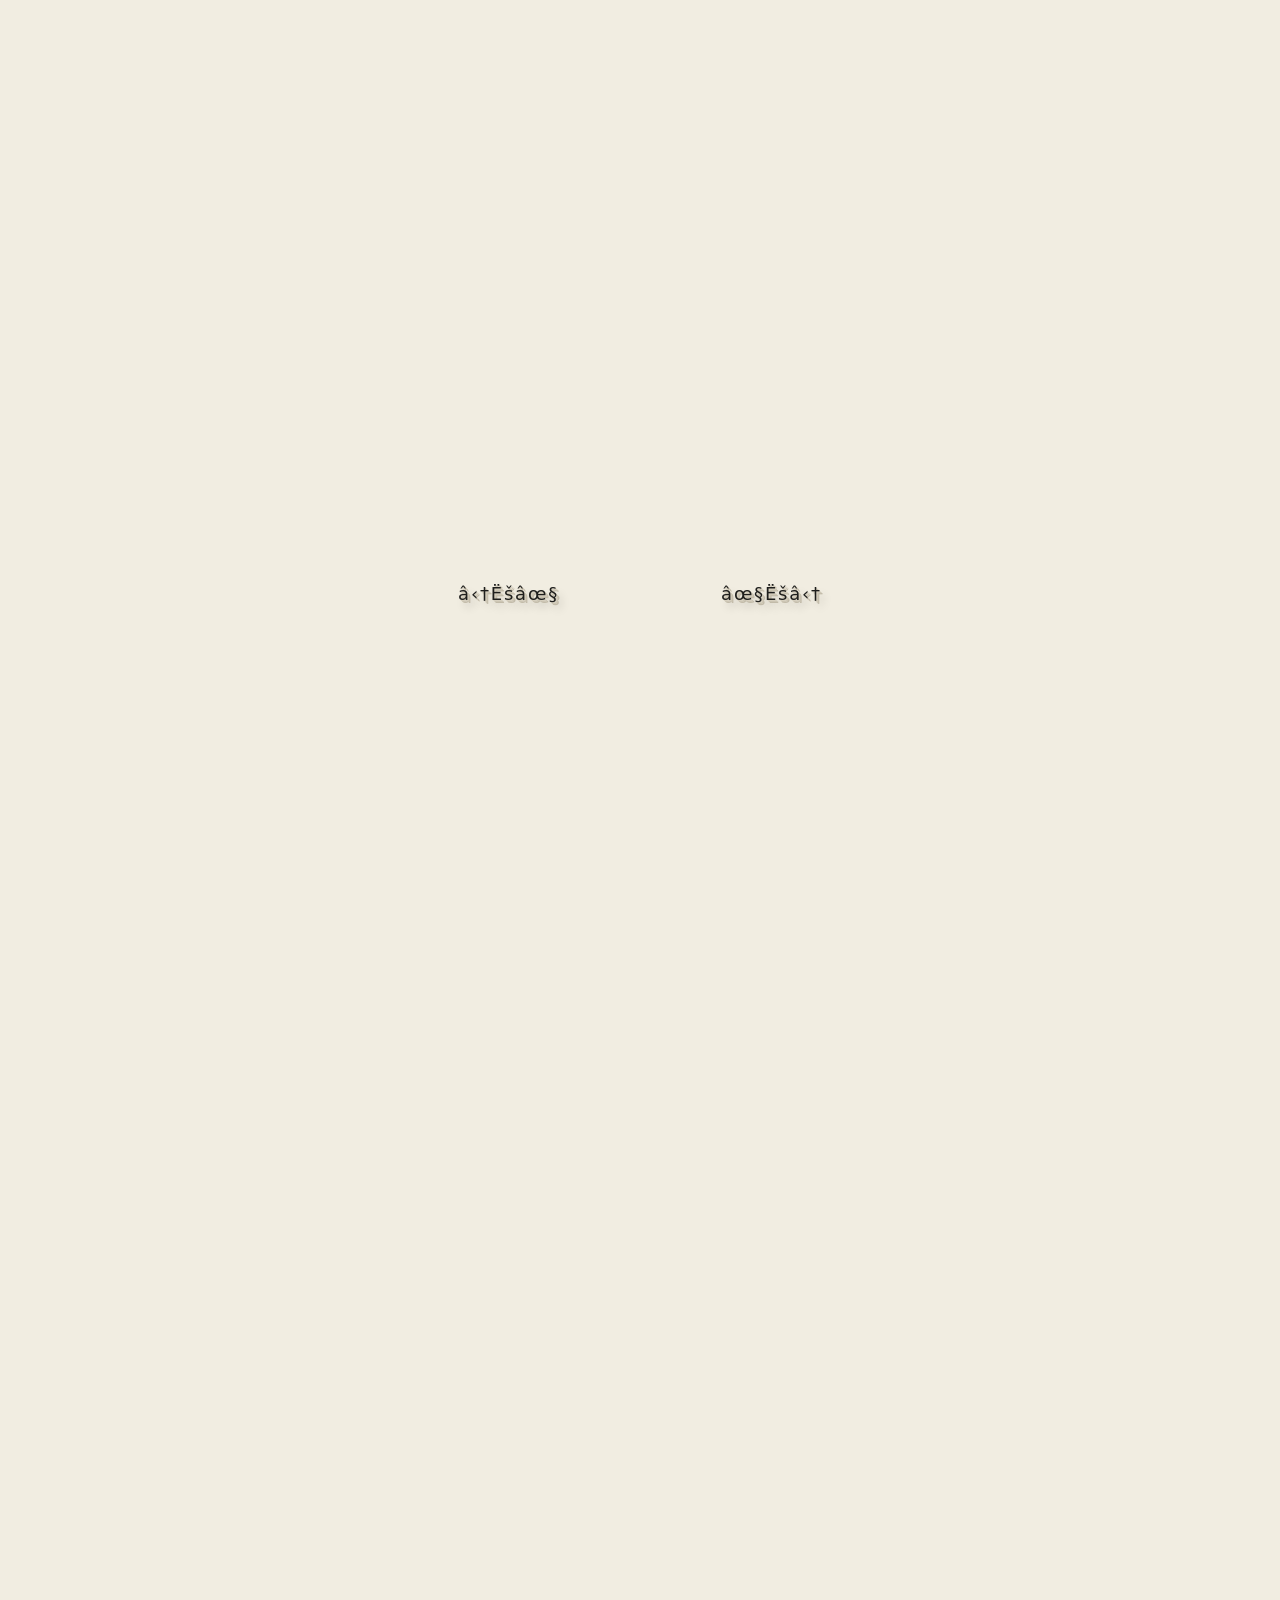
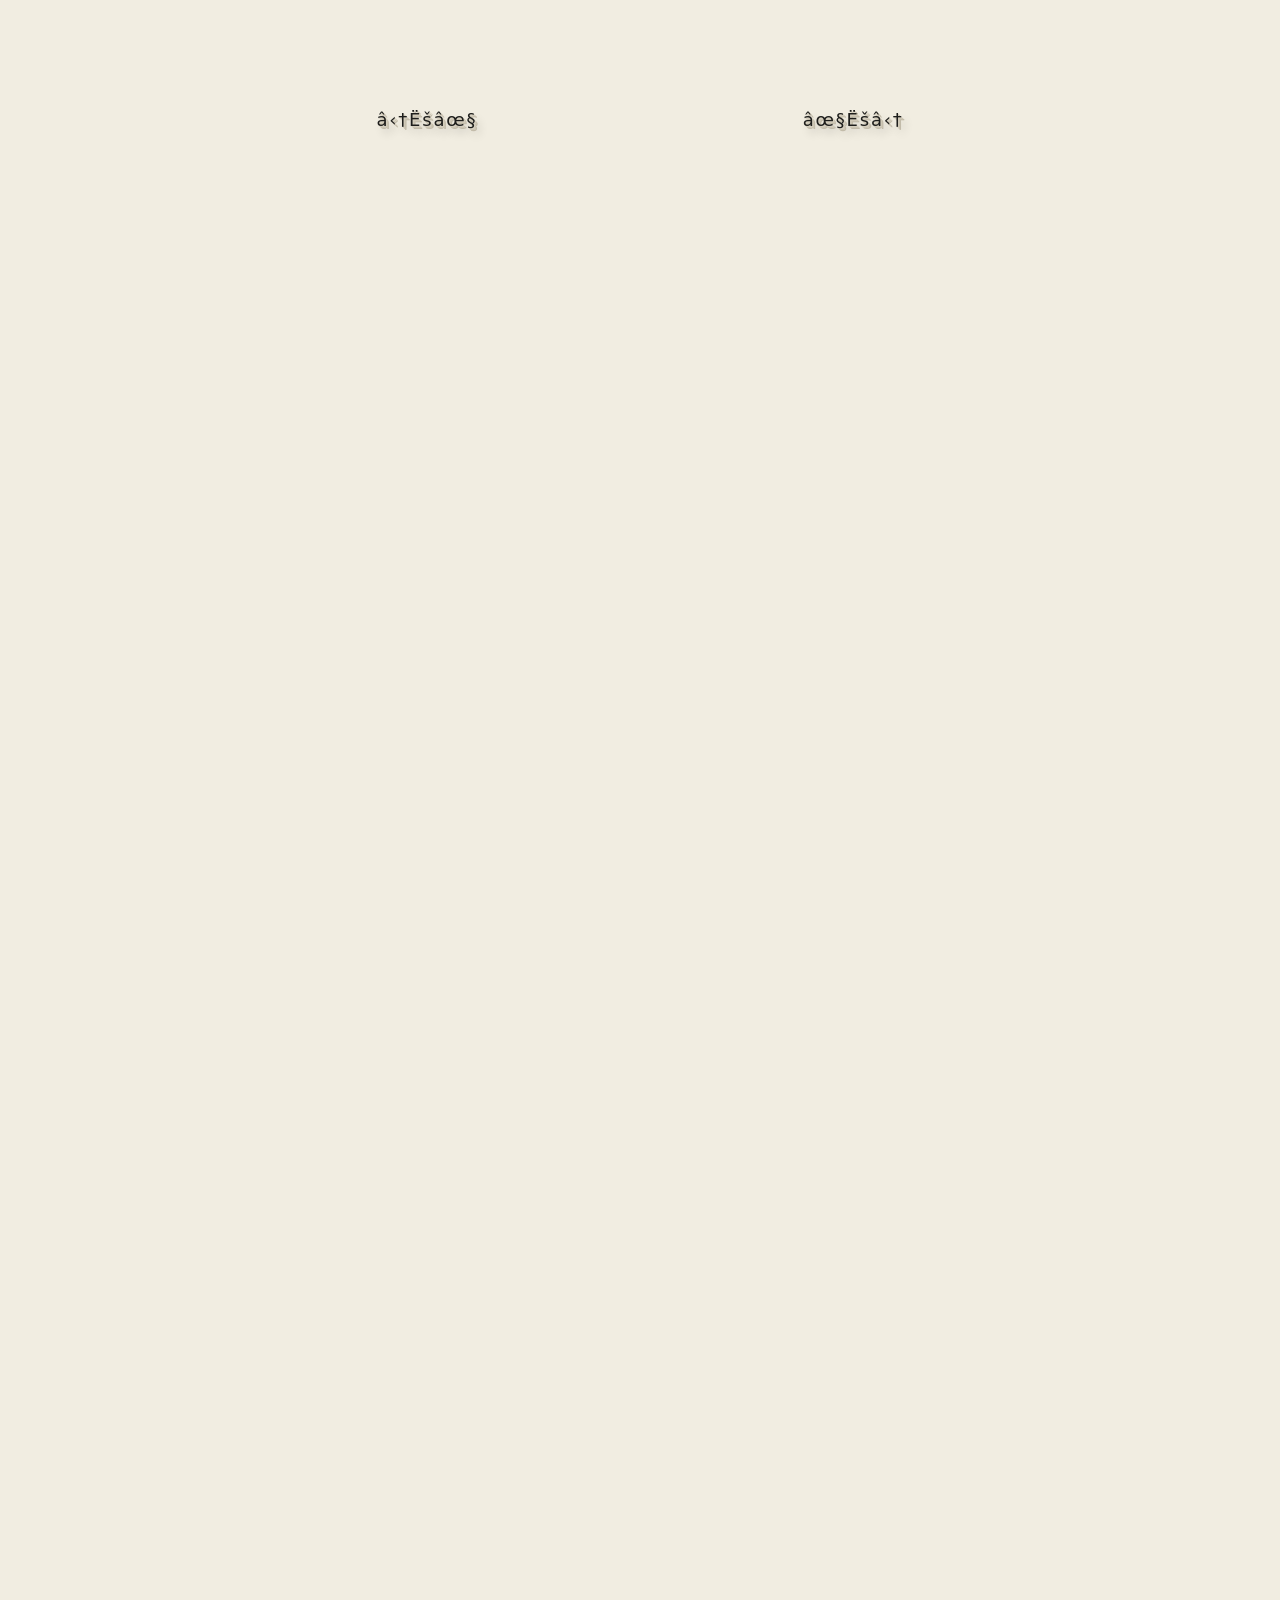
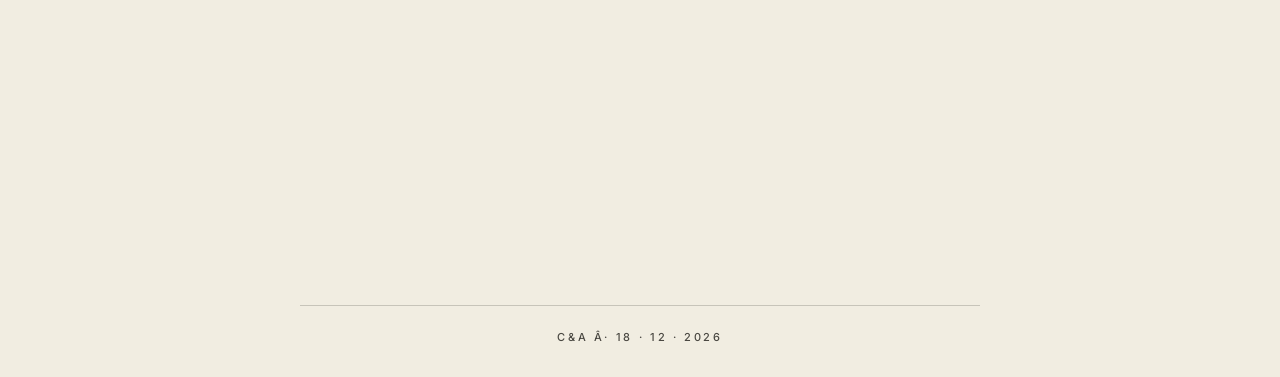
==== commit 318091e2: "Sambungan garis nama makin mulus: lengkung pengisi di kiri, ujung goresan i diteruskan di kanan Co-A" ====
--- a/index.html
+++ b/index.html
@@ -1,4 +1,4 @@
-<!doctype html>
+﻿<!doctype html>
 <html lang="en">
 <head>
   <meta charset="utf-8">
@@ -9,13 +9,13 @@
        og:image WAJIB alamat lengkap. Saat pindah ke domain sendiri, ganti menjadi
        https://citrafazri.net/assets/img/preview.jpg -->
   <title>The Wedding of Citra &amp; Alfazri</title>
-  <meta name="description" content="18 &amp; 19 December 2026 · With joyful hearts, we invite you to celebrate our wedding.">
+  <meta name="description" content="18 &amp; 19 December 2026 Â· With joyful hearts, we invite you to celebrate our wedding.">
   <meta name="theme-color" content="#F1EDE1">
   <meta property="og:type" content="website">
   <meta property="og:site_name" content="Citra &amp; Alfazri">
   <meta property="og:title" content="The Wedding of Citra &amp; Alfazri">
-  <meta property="og:description" content="18 &amp; 19 December 2026 · With joyful hearts, we invite you to celebrate our wedding.">
-  <meta property="og:image" content="https://niko-fr.github.io/citra-fazri/assets/img/preview.jpg?v=5">
+  <meta property="og:description" content="18 &amp; 19 December 2026 Â· With joyful hearts, we invite you to celebrate our wedding.">
+  <meta property="og:image" content="https://niko-fr.github.io/citra-fazri/assets/img/preview.jpg?v=6">
   <meta property="og:image:type" content="image/jpeg">
   <meta property="og:image:width" content="1200">
   <meta property="og:image:height" content="630">
@@ -79,12 +79,12 @@
     <div class="loader__mark">
       <svg class="loader__ring" viewBox="0 0 200 200" aria-hidden="true">
         <path id="loaderPath" d="M100,100 m-78,0 a78,78 0 1,1 156,0 a78,78 0 1,1 -156,0" fill="none"/>
-        <text><textPath href="#loaderPath" textLength="488" lengthAdjust="spacing">LOADING INVITATION · PLEASE WAIT A MOMENT · </textPath></text>
+        <text><textPath href="#loaderPath" textLength="488" lengthAdjust="spacing">LOADING INVITATION Â· PLEASE WAIT A MOMENT Â· </textPath></text>
       </svg>
       <span class="loader__mono" data-initials>C&amp;A</span>
     </div>
     <p class="loader__tag">LOADING<span>.</span><span>.</span><span>.</span></p>
-    <p class="loader__text">Please wait…</p>
+    <p class="loader__text">Please waitâ€¦</p>
     <svg class="loader__wave" viewBox="0 0 1200 120" preserveAspectRatio="none" aria-hidden="true">
       <path d="M0 64C150 24 300 104 450 64S750 24 900 64 1150 104 1200 74V120H0Z" opacity=".35"/>
       <path d="M0 84C200 44 350 112 600 84S1000 52 1200 92V120H0Z" opacity=".6"/>
@@ -176,21 +176,21 @@
 
     <!-- Kisah -->
     <section class="section" id="kisah">
-      <h2 class="title reveal"><span class="glyph" aria-hidden="true">⋆˚✧</span> Our Journey <span class="glyph" aria-hidden="true">✧˚⋆</span></h2>
+      <h2 class="title reveal"><span class="glyph" aria-hidden="true">â‹†Ëšâœ§</span> Our Journey <span class="glyph" aria-hidden="true">âœ§Ëšâ‹†</span></h2>
       <hr class="rule reveal">
       <div class="chapters" id="timeline"></div>
     </section>
 
     <!-- Galeri -->
     <section class="section" id="galeri">
-      <h2 class="title reveal"><span class="glyph" aria-hidden="true">⋆˚✧</span> Moments <span class="glyph" aria-hidden="true">✧˚⋆</span></h2>
+      <h2 class="title reveal"><span class="glyph" aria-hidden="true">â‹†Ëšâœ§</span> Moments <span class="glyph" aria-hidden="true">âœ§Ëšâ‹†</span></h2>
       <hr class="rule reveal">
       <div class="gallery" id="gallery"></div>
     </section>
 
     <!-- RSVP & Ucapan -->
     <section class="section" id="rsvp">
-      <h2 class="title reveal"><span class="glyph" aria-hidden="true">⋆˚✧</span> RSVP <span class="glyph" aria-hidden="true">✧˚⋆</span></h2>
+      <h2 class="title reveal"><span class="glyph" aria-hidden="true">â‹†Ëšâœ§</span> RSVP <span class="glyph" aria-hidden="true">âœ§Ëšâ‹†</span></h2>
       <hr class="rule reveal">
       <p class="lead reveal">Kindly confirm your attendance and leave your best wishes for us.</p>
 
@@ -224,7 +224,7 @@
           <span class="field__count" aria-hidden="true"><span id="msgCount">0</span>/500</span>
         </div>
         <div class="field">
-          <p class="field__label" id="stickerLabel">Sticker <span class="field__hint">· optional, swipe for more →</span></p>
+          <p class="field__label" id="stickerLabel">Sticker <span class="field__hint">Â· optional, swipe for more â†’</span></p>
           <div class="sticker-pick" id="stickerPick" role="radiogroup" aria-labelledby="stickerLabel"></div>
         </div>
         <p class="form-error" id="rsvpError" role="alert" hidden></p>
@@ -237,7 +237,7 @@
       <div class="wishes reveal">
         <p class="wishes__stats" id="wishStats"></p>
         <ul class="wishes__list" id="wishList">
-          <li class="wishes__empty">Loading wishes…</li>
+          <li class="wishes__empty">Loading wishesâ€¦</li>
         </ul>
         <button class="link-ink" type="button" id="moreWishes" hidden>Show more</button>
       </div>
@@ -245,7 +245,7 @@
 
     <!-- Hadiah -->
     <section class="section" id="hadiah">
-      <h2 class="title reveal"><span class="glyph" aria-hidden="true">⋆˚✧</span> Wedding Gift <span class="glyph" aria-hidden="true">✧˚⋆</span></h2>
+      <h2 class="title reveal"><span class="glyph" aria-hidden="true">â‹†Ëšâœ§</span> Wedding Gift <span class="glyph" aria-hidden="true">âœ§Ëšâ‹†</span></h2>
       <p class="lead lead--gift reveal" id="giftText"></p>
       <hr class="rule reveal">
       <div class="gifts reveal reveal--zoom" id="giftList"></div>
@@ -271,7 +271,7 @@
     </section>
 
     <footer class="footer">
-      <p><span data-initials></span> · <span data-date-dots></span></p>
+      <p><span data-initials></span> Â· <span data-date-dots></span></p>
     </footer>
   </main>
 
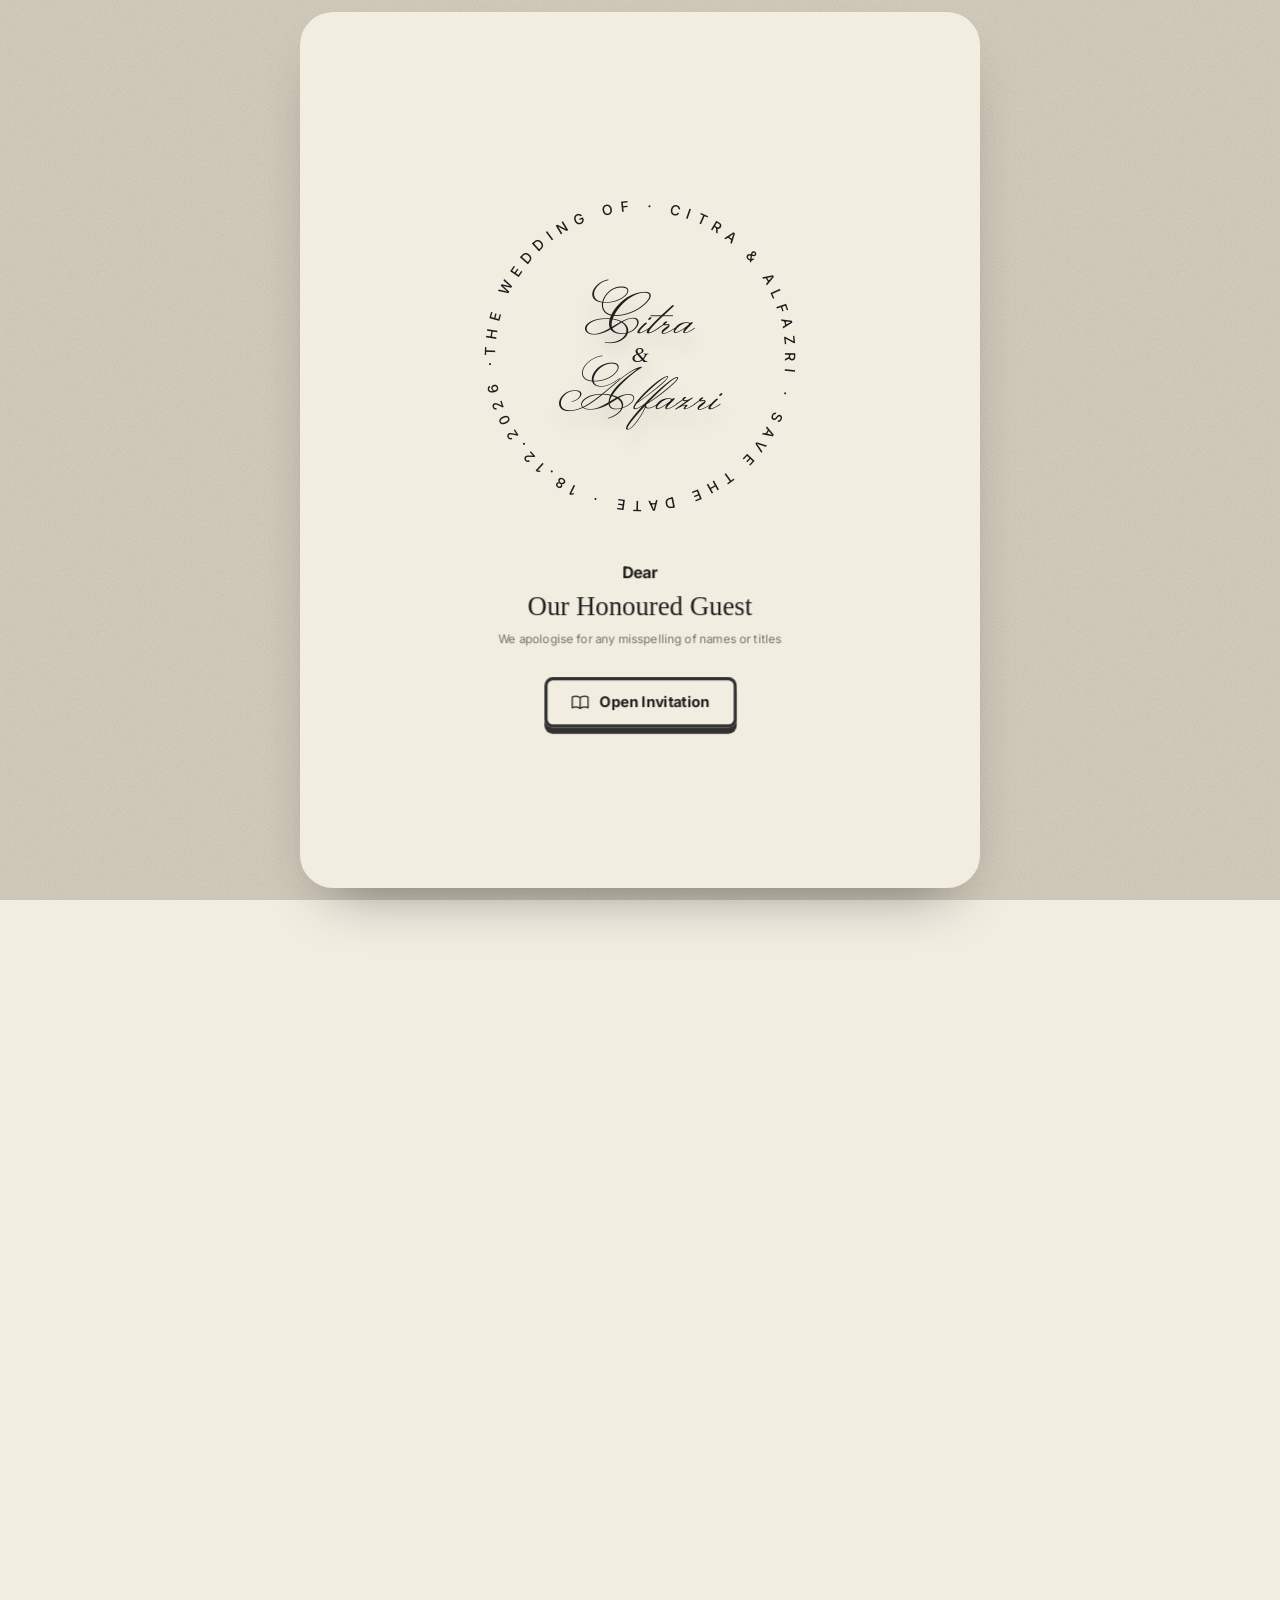
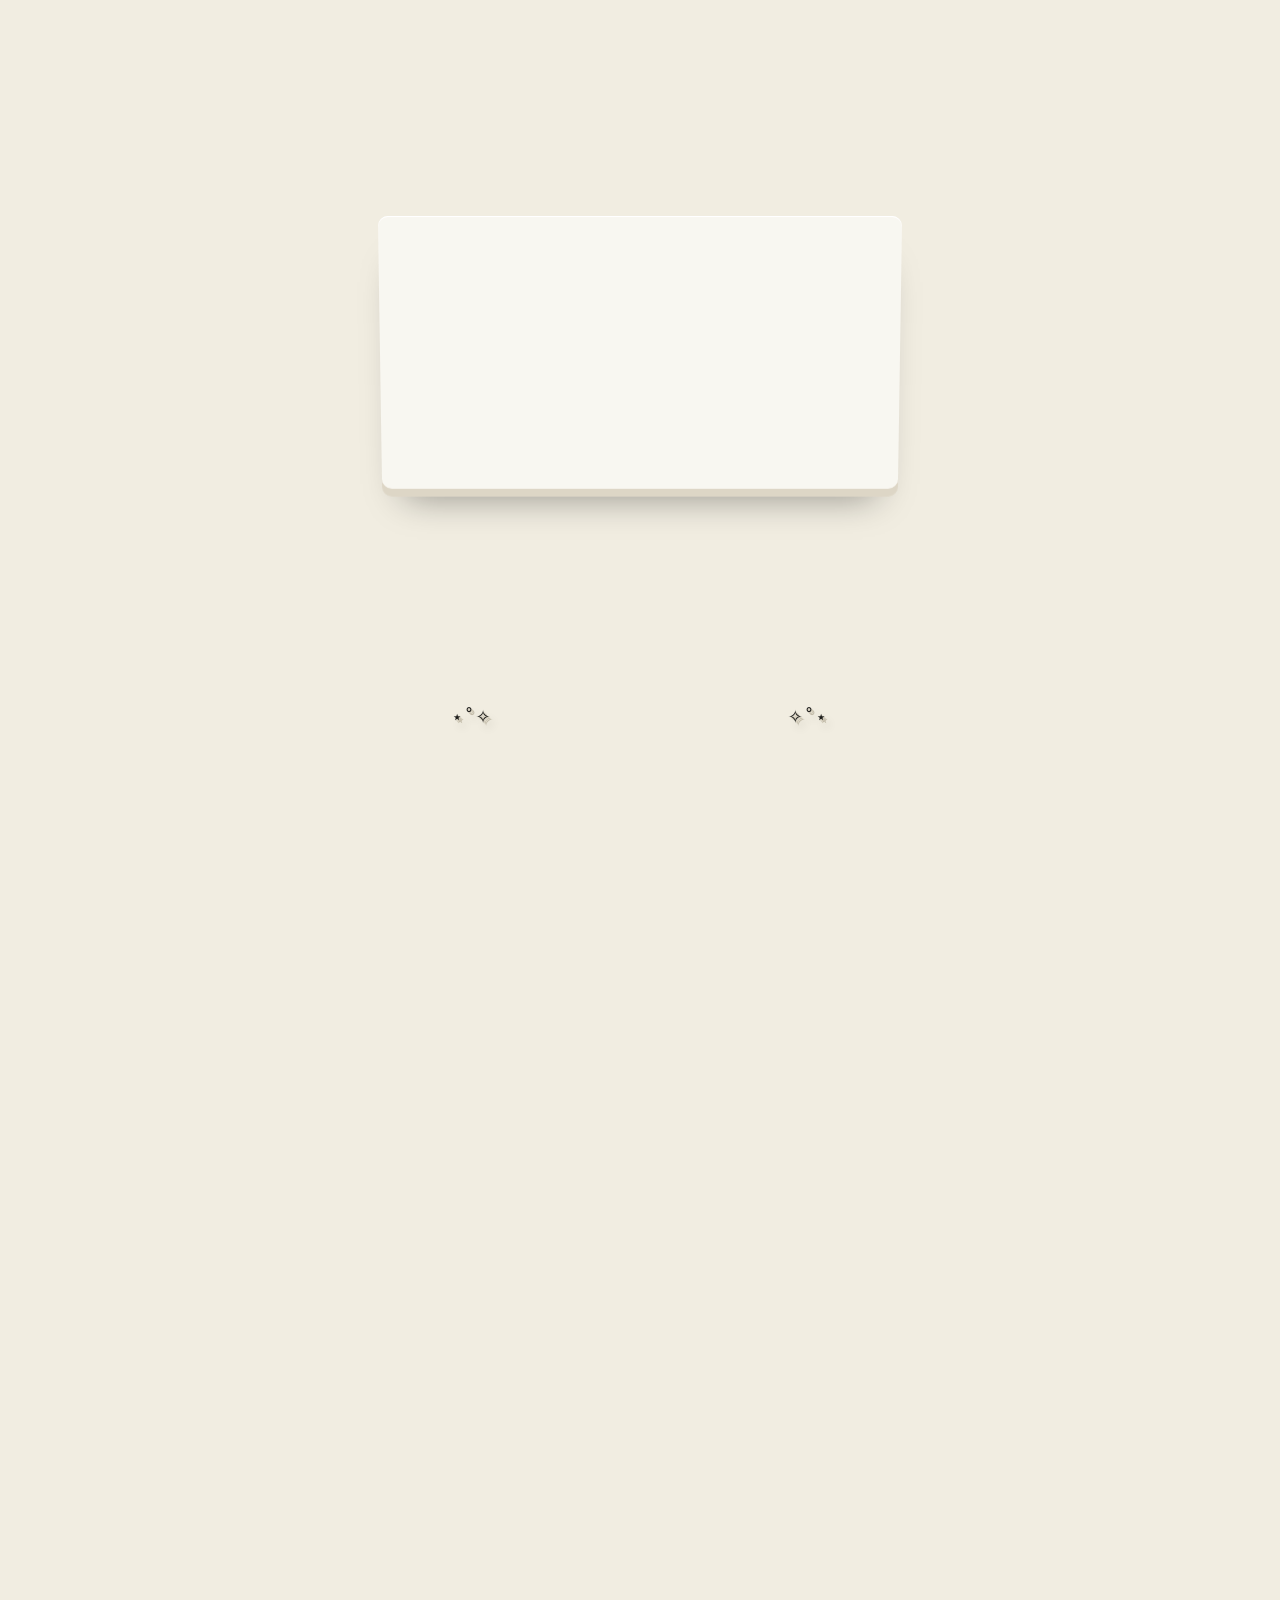
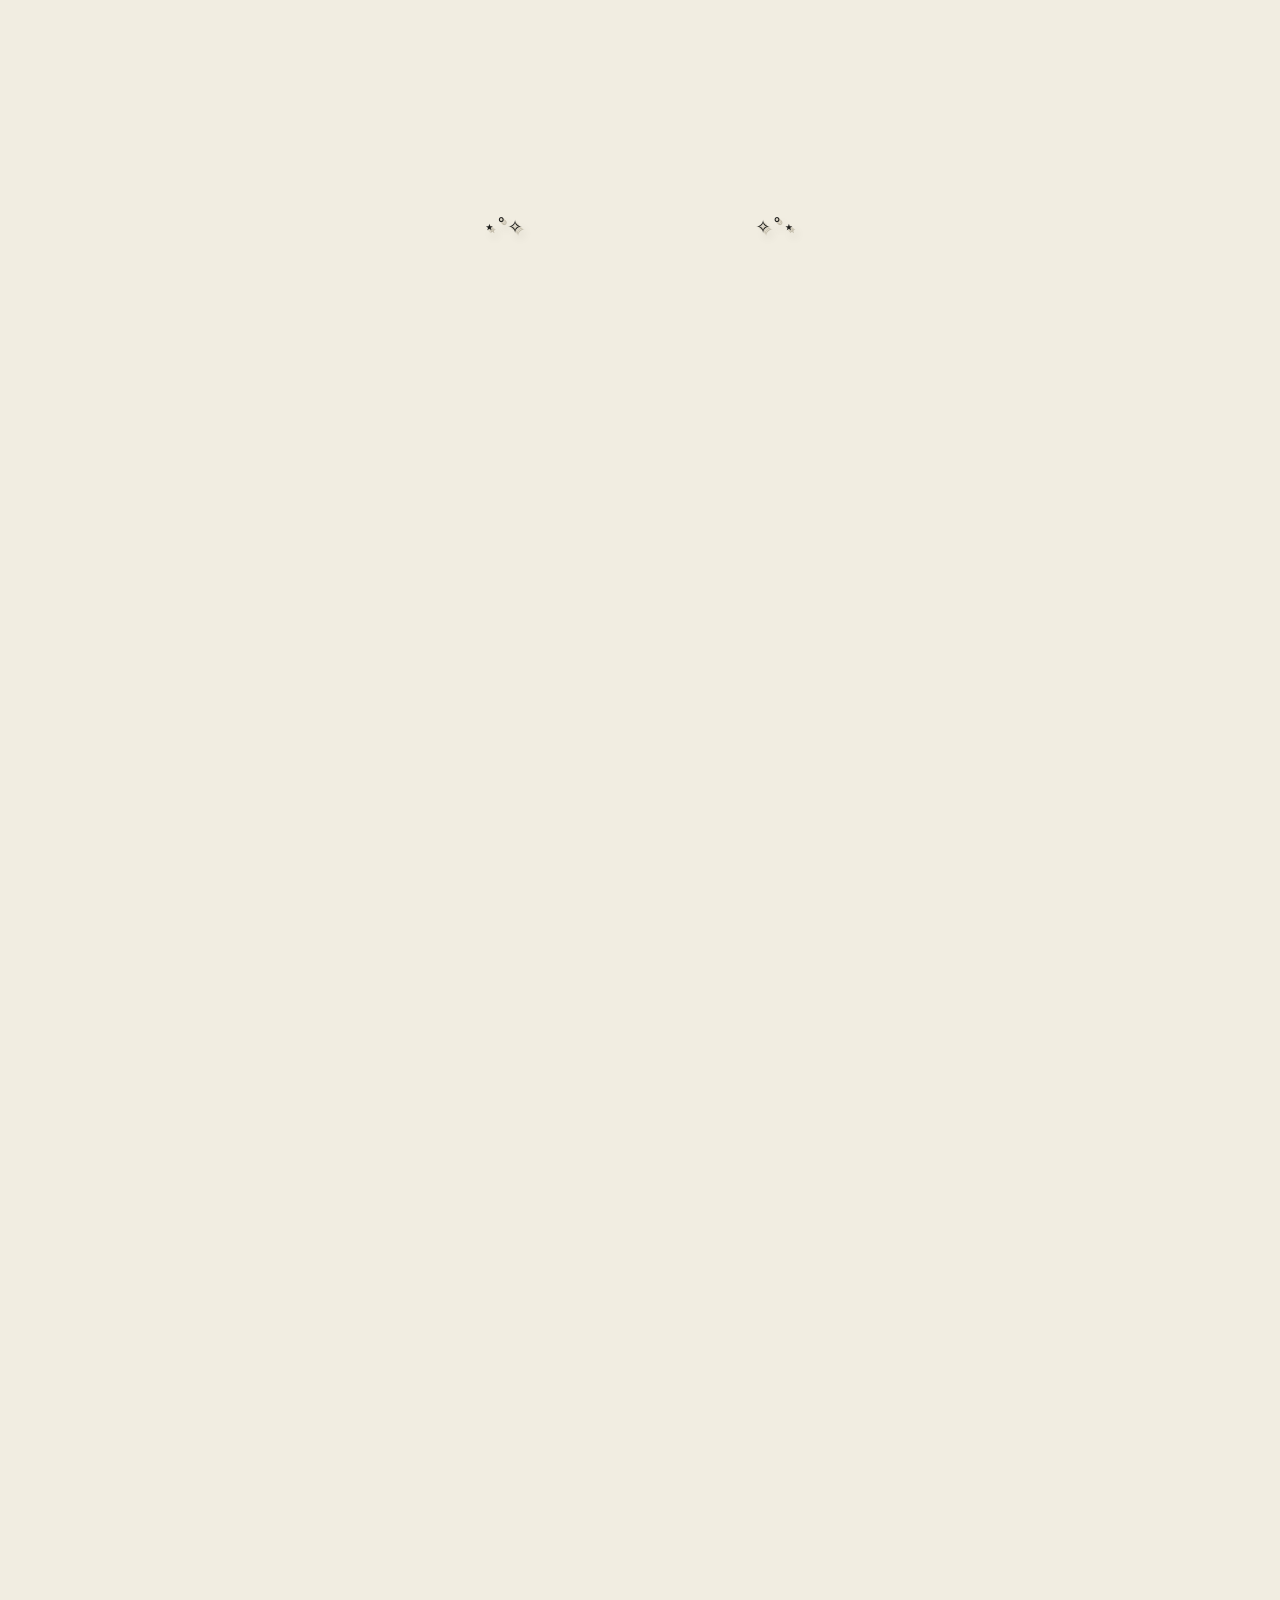
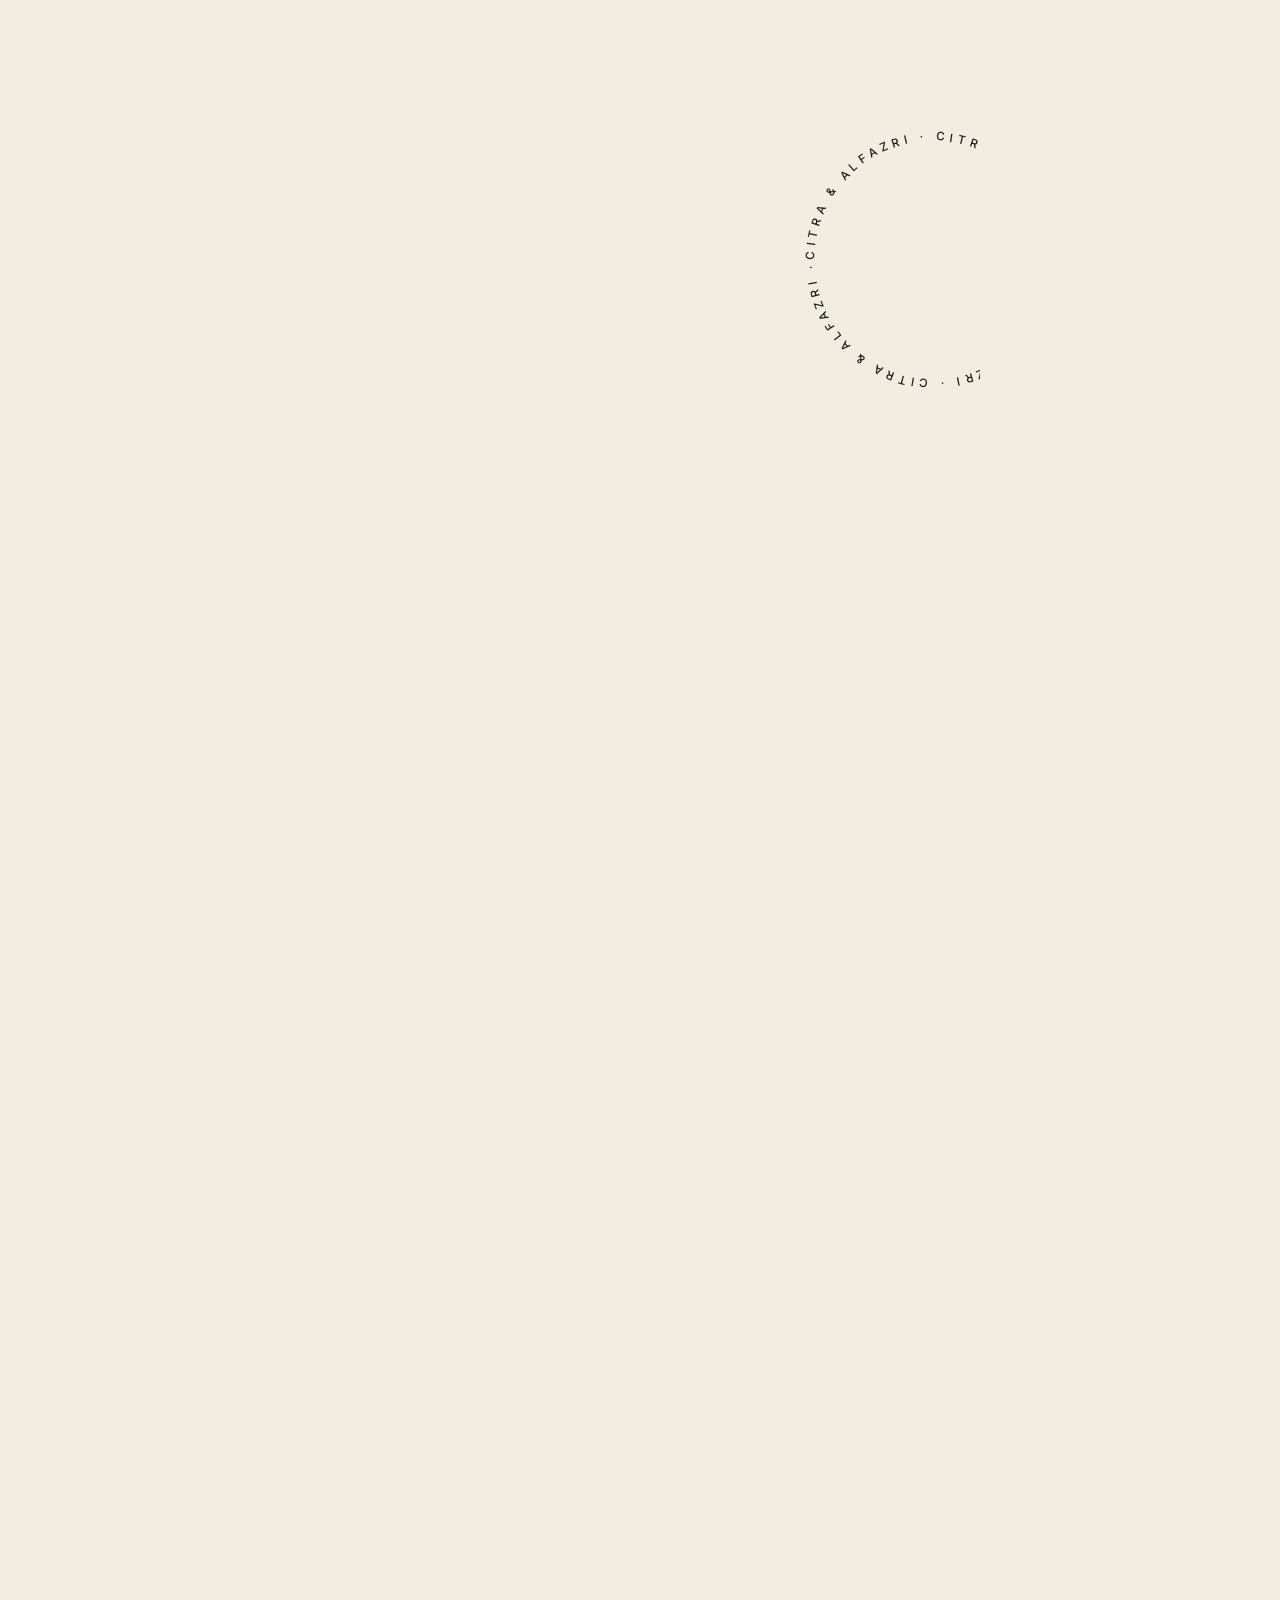
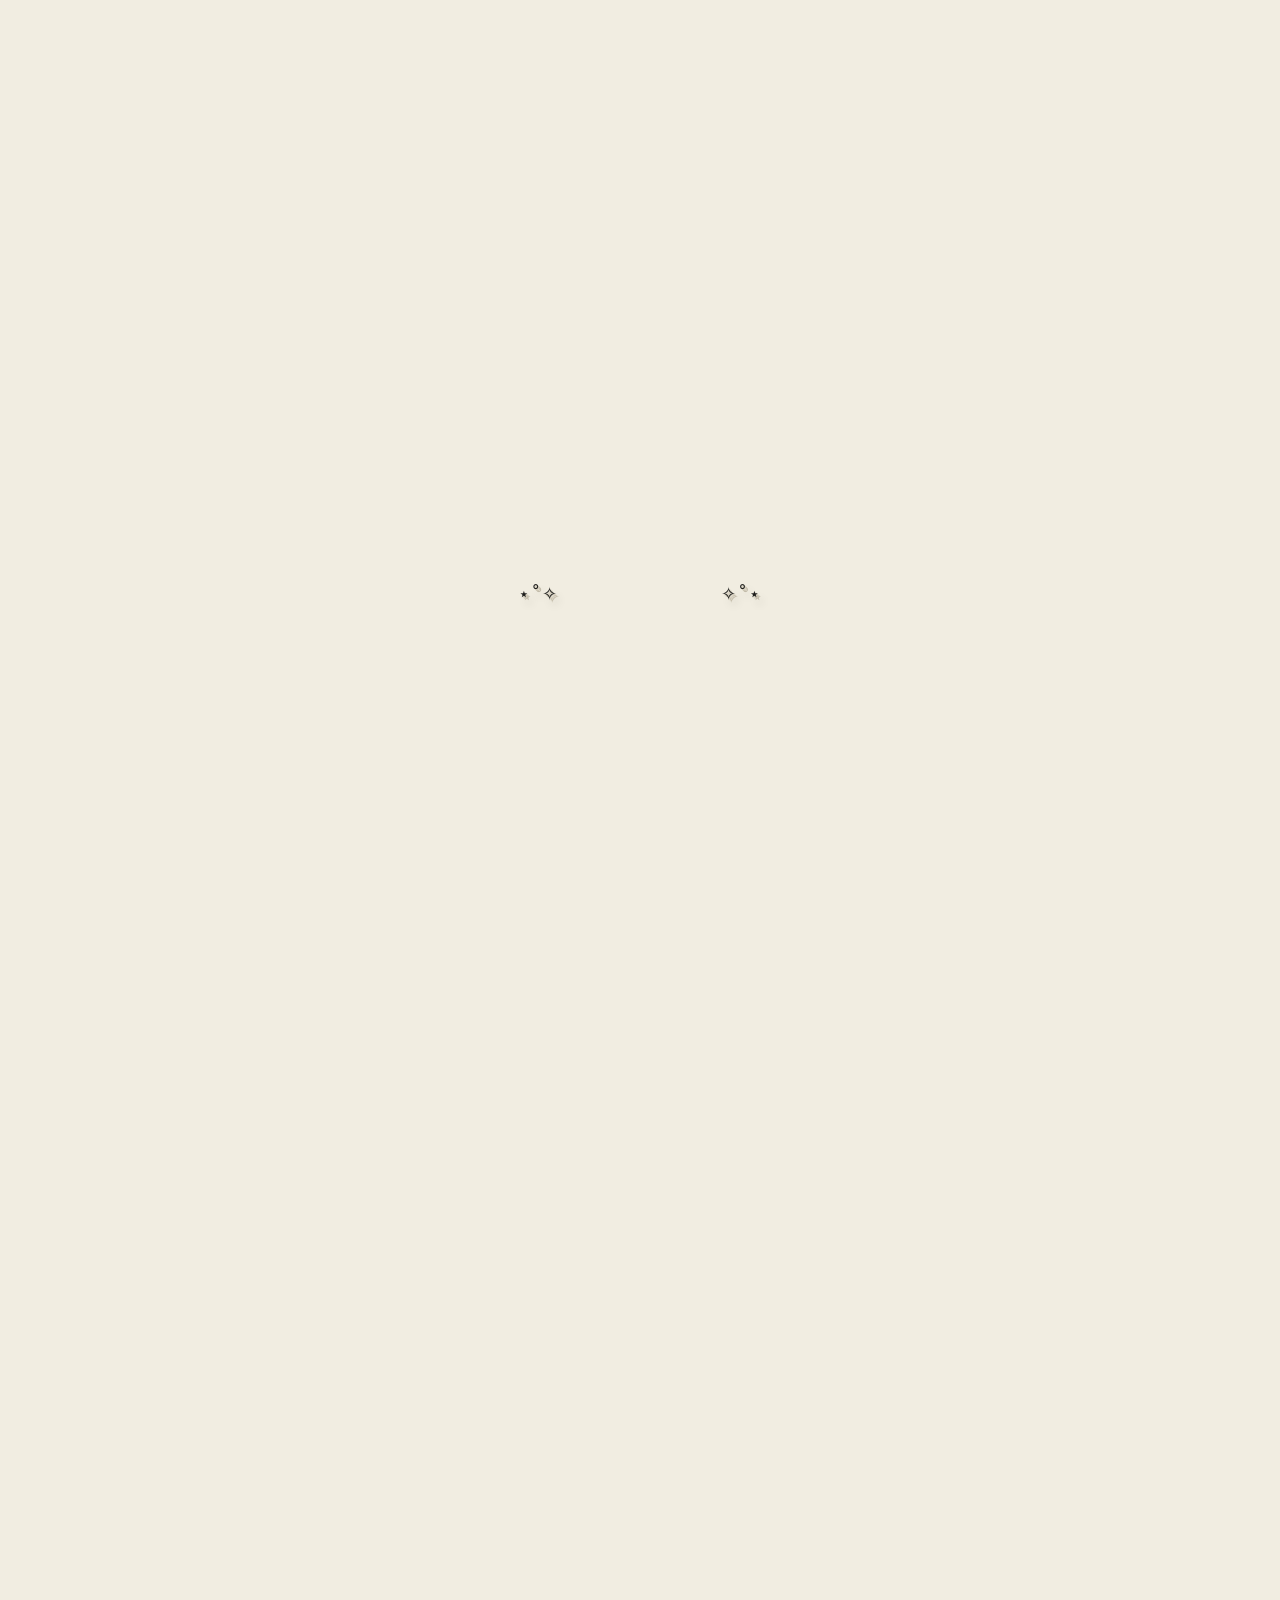
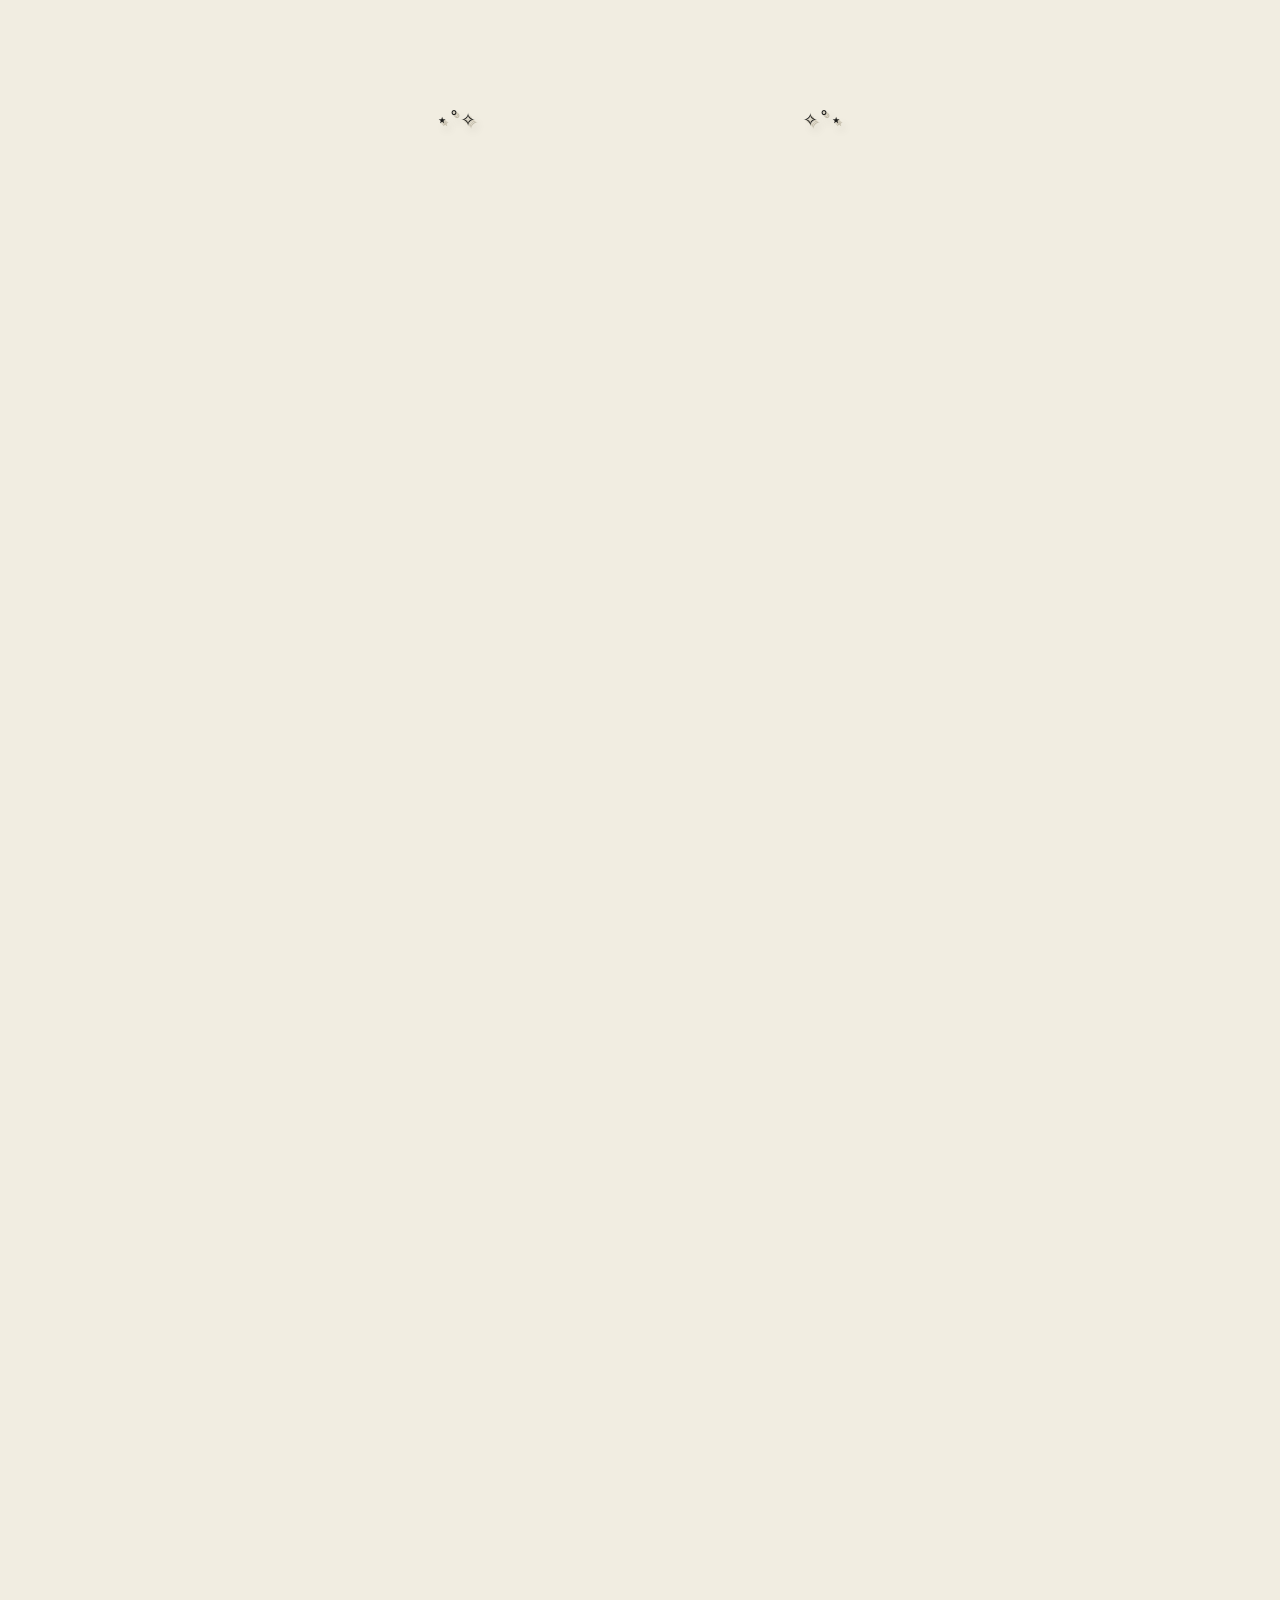
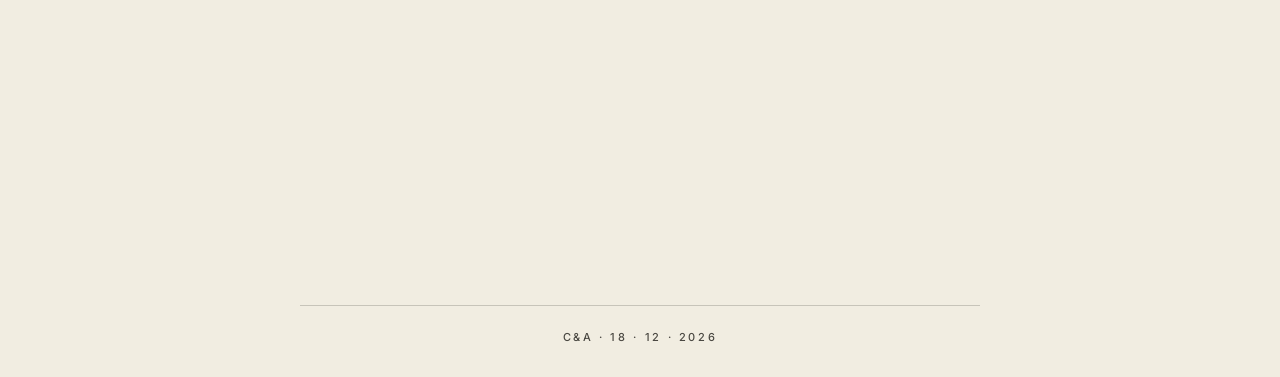
==== commit 60f2da55: "Perbaiki encoding index.html (karakter rusak dari commit sebelumnya) Co-Authored-By: Claude Opus 5.5" ====
--- a/index.html
+++ b/index.html
@@ -1,4 +1,4 @@
-﻿<!doctype html>
+<!doctype html>
 <html lang="en">
 <head>
   <meta charset="utf-8">
@@ -9,12 +9,12 @@
        og:image WAJIB alamat lengkap. Saat pindah ke domain sendiri, ganti menjadi
        https://citrafazri.net/assets/img/preview.jpg -->
   <title>The Wedding of Citra &amp; Alfazri</title>
-  <meta name="description" content="18 &amp; 19 December 2026 Â· With joyful hearts, we invite you to celebrate our wedding.">
+  <meta name="description" content="18 &amp; 19 December 2026 · With joyful hearts, we invite you to celebrate our wedding.">
   <meta name="theme-color" content="#F1EDE1">
   <meta property="og:type" content="website">
   <meta property="og:site_name" content="Citra &amp; Alfazri">
   <meta property="og:title" content="The Wedding of Citra &amp; Alfazri">
-  <meta property="og:description" content="18 &amp; 19 December 2026 Â· With joyful hearts, we invite you to celebrate our wedding.">
+  <meta property="og:description" content="18 &amp; 19 December 2026 · With joyful hearts, we invite you to celebrate our wedding.">
   <meta property="og:image" content="https://niko-fr.github.io/citra-fazri/assets/img/preview.jpg?v=6">
   <meta property="og:image:type" content="image/jpeg">
   <meta property="og:image:width" content="1200">
@@ -79,12 +79,12 @@
     <div class="loader__mark">
       <svg class="loader__ring" viewBox="0 0 200 200" aria-hidden="true">
         <path id="loaderPath" d="M100,100 m-78,0 a78,78 0 1,1 156,0 a78,78 0 1,1 -156,0" fill="none"/>
-        <text><textPath href="#loaderPath" textLength="488" lengthAdjust="spacing">LOADING INVITATION Â· PLEASE WAIT A MOMENT Â· </textPath></text>
+        <text><textPath href="#loaderPath" textLength="488" lengthAdjust="spacing">LOADING INVITATION · PLEASE WAIT A MOMENT · </textPath></text>
       </svg>
       <span class="loader__mono" data-initials>C&amp;A</span>
     </div>
     <p class="loader__tag">LOADING<span>.</span><span>.</span><span>.</span></p>
-    <p class="loader__text">Please waitâ€¦</p>
+    <p class="loader__text">Please wait…</p>
     <svg class="loader__wave" viewBox="0 0 1200 120" preserveAspectRatio="none" aria-hidden="true">
       <path d="M0 64C150 24 300 104 450 64S750 24 900 64 1150 104 1200 74V120H0Z" opacity=".35"/>
       <path d="M0 84C200 44 350 112 600 84S1000 52 1200 92V120H0Z" opacity=".6"/>
@@ -176,21 +176,21 @@
 
     <!-- Kisah -->
     <section class="section" id="kisah">
-      <h2 class="title reveal"><span class="glyph" aria-hidden="true">â‹†Ëšâœ§</span> Our Journey <span class="glyph" aria-hidden="true">âœ§Ëšâ‹†</span></h2>
+      <h2 class="title reveal"><span class="glyph" aria-hidden="true">⋆˚✧</span> Our Journey <span class="glyph" aria-hidden="true">✧˚⋆</span></h2>
       <hr class="rule reveal">
       <div class="chapters" id="timeline"></div>
     </section>
 
     <!-- Galeri -->
     <section class="section" id="galeri">
-      <h2 class="title reveal"><span class="glyph" aria-hidden="true">â‹†Ëšâœ§</span> Moments <span class="glyph" aria-hidden="true">âœ§Ëšâ‹†</span></h2>
+      <h2 class="title reveal"><span class="glyph" aria-hidden="true">⋆˚✧</span> Moments <span class="glyph" aria-hidden="true">✧˚⋆</span></h2>
       <hr class="rule reveal">
       <div class="gallery" id="gallery"></div>
     </section>
 
     <!-- RSVP & Ucapan -->
     <section class="section" id="rsvp">
-      <h2 class="title reveal"><span class="glyph" aria-hidden="true">â‹†Ëšâœ§</span> RSVP <span class="glyph" aria-hidden="true">âœ§Ëšâ‹†</span></h2>
+      <h2 class="title reveal"><span class="glyph" aria-hidden="true">⋆˚✧</span> RSVP <span class="glyph" aria-hidden="true">✧˚⋆</span></h2>
       <hr class="rule reveal">
       <p class="lead reveal">Kindly confirm your attendance and leave your best wishes for us.</p>
 
@@ -224,7 +224,7 @@
           <span class="field__count" aria-hidden="true"><span id="msgCount">0</span>/500</span>
         </div>
         <div class="field">
-          <p class="field__label" id="stickerLabel">Sticker <span class="field__hint">Â· optional, swipe for more â†’</span></p>
+          <p class="field__label" id="stickerLabel">Sticker <span class="field__hint">· optional, swipe for more →</span></p>
           <div class="sticker-pick" id="stickerPick" role="radiogroup" aria-labelledby="stickerLabel"></div>
         </div>
         <p class="form-error" id="rsvpError" role="alert" hidden></p>
@@ -237,7 +237,7 @@
       <div class="wishes reveal">
         <p class="wishes__stats" id="wishStats"></p>
         <ul class="wishes__list" id="wishList">
-          <li class="wishes__empty">Loading wishesâ€¦</li>
+          <li class="wishes__empty">Loading wishes…</li>
         </ul>
         <button class="link-ink" type="button" id="moreWishes" hidden>Show more</button>
       </div>
@@ -245,7 +245,7 @@
 
     <!-- Hadiah -->
     <section class="section" id="hadiah">
-      <h2 class="title reveal"><span class="glyph" aria-hidden="true">â‹†Ëšâœ§</span> Wedding Gift <span class="glyph" aria-hidden="true">âœ§Ëšâ‹†</span></h2>
+      <h2 class="title reveal"><span class="glyph" aria-hidden="true">⋆˚✧</span> Wedding Gift <span class="glyph" aria-hidden="true">✧˚⋆</span></h2>
       <p class="lead lead--gift reveal" id="giftText"></p>
       <hr class="rule reveal">
       <div class="gifts reveal reveal--zoom" id="giftList"></div>
@@ -271,7 +271,7 @@
     </section>
 
     <footer class="footer">
-      <p><span data-initials></span> Â· <span data-date-dots></span></p>
+      <p><span data-initials></span> · <span data-date-dots></span></p>
     </footer>
   </main>
 
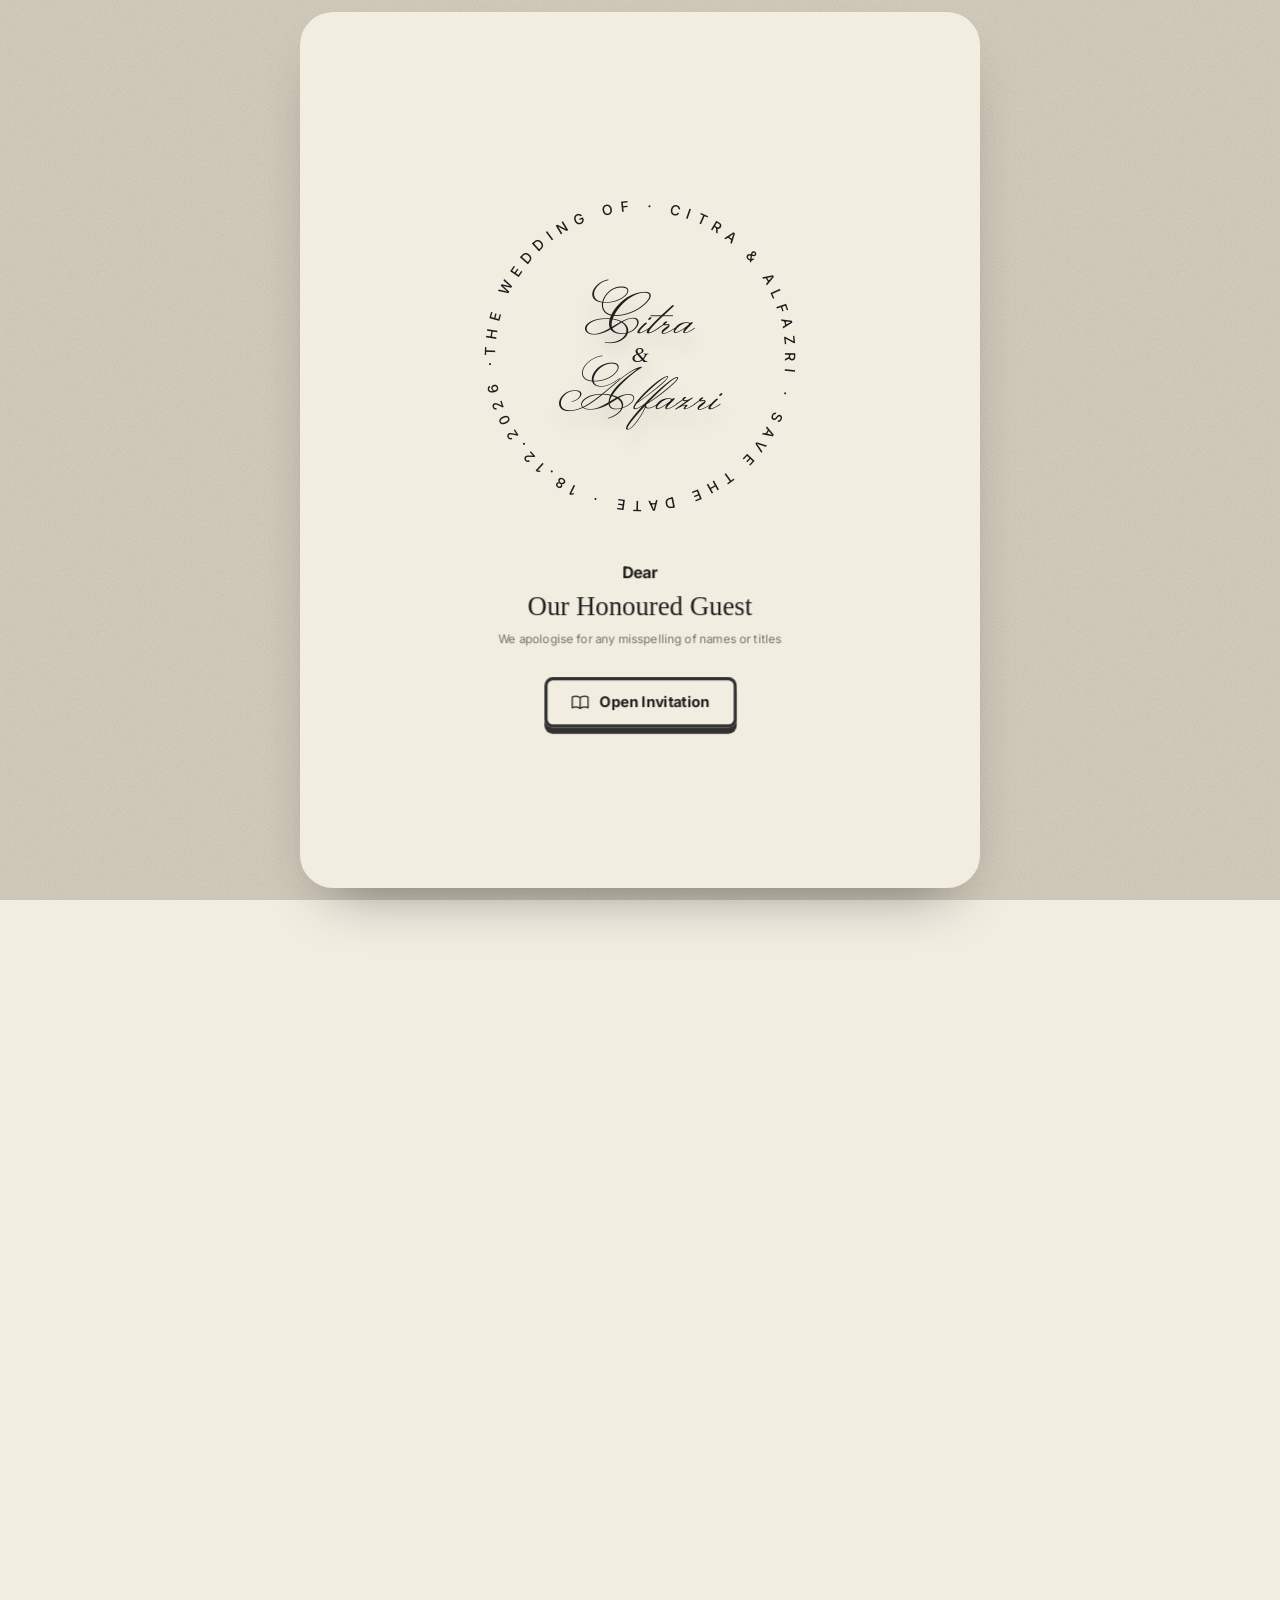
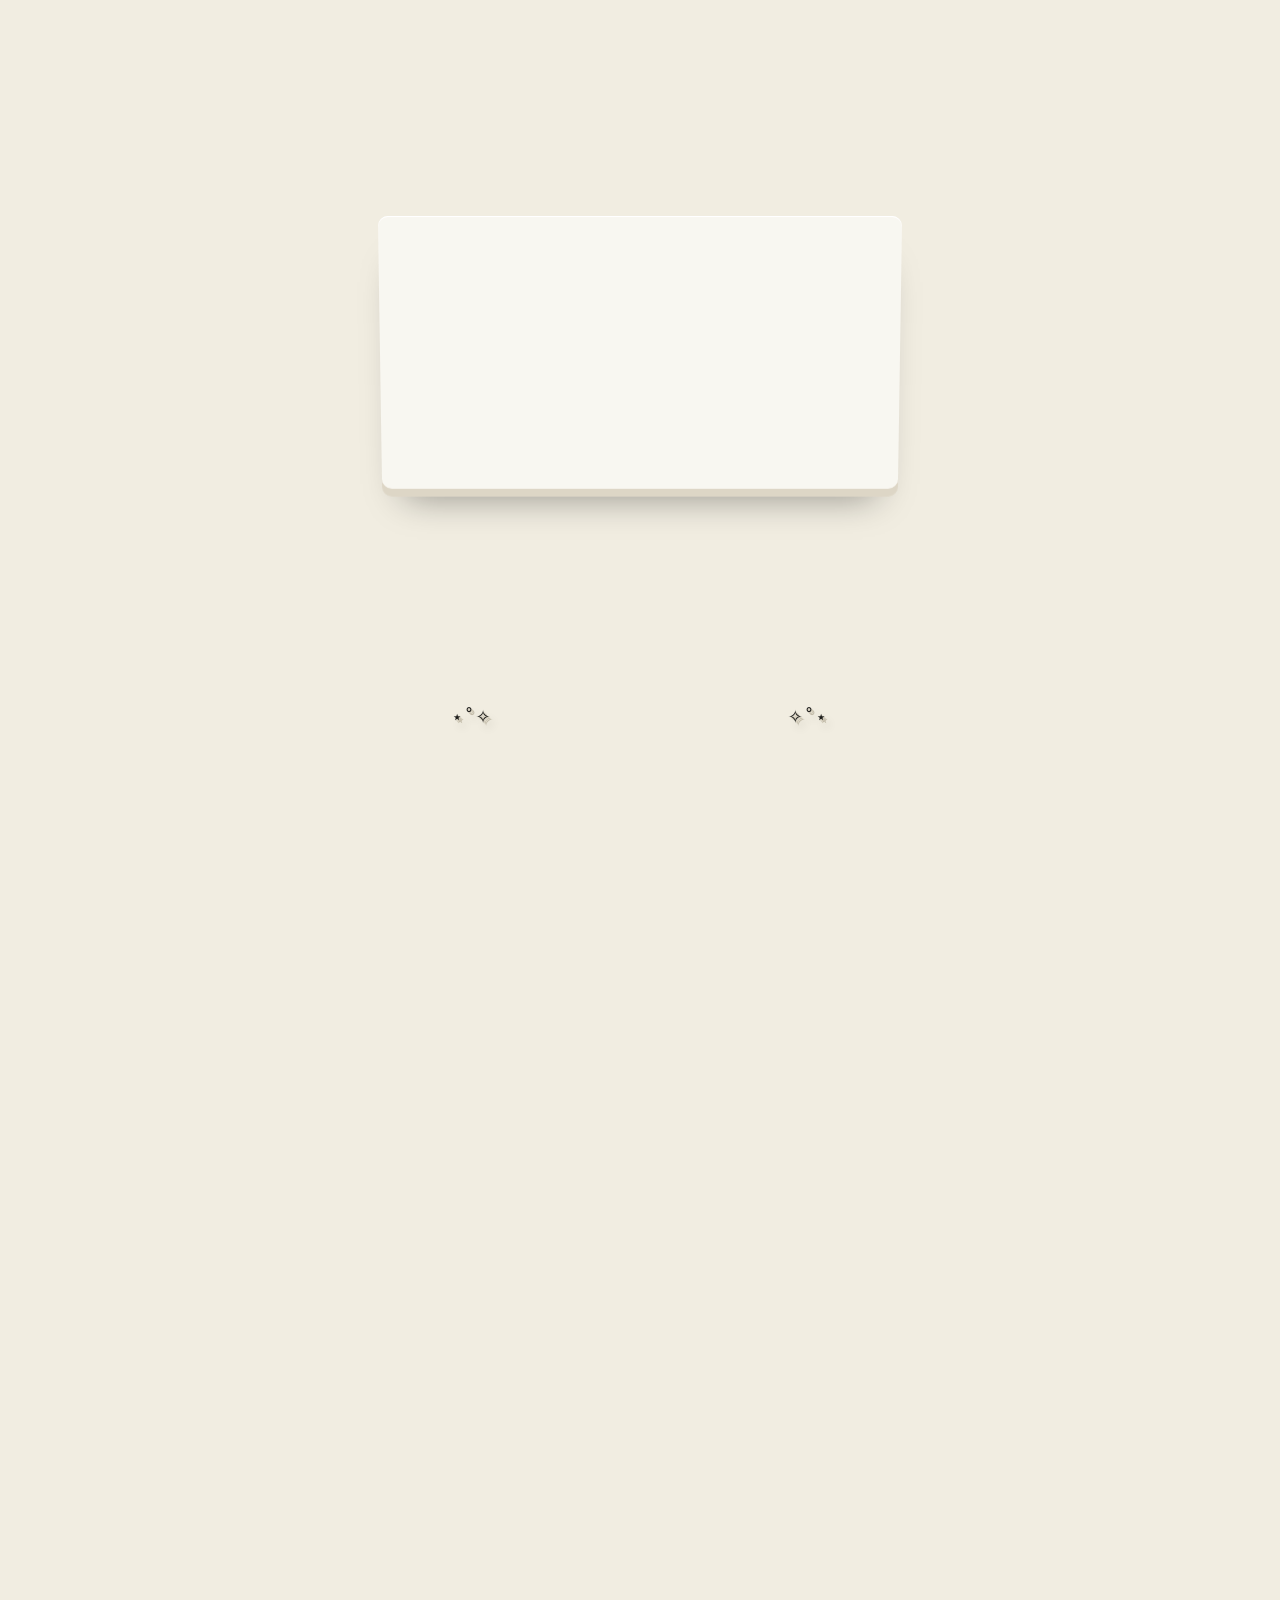
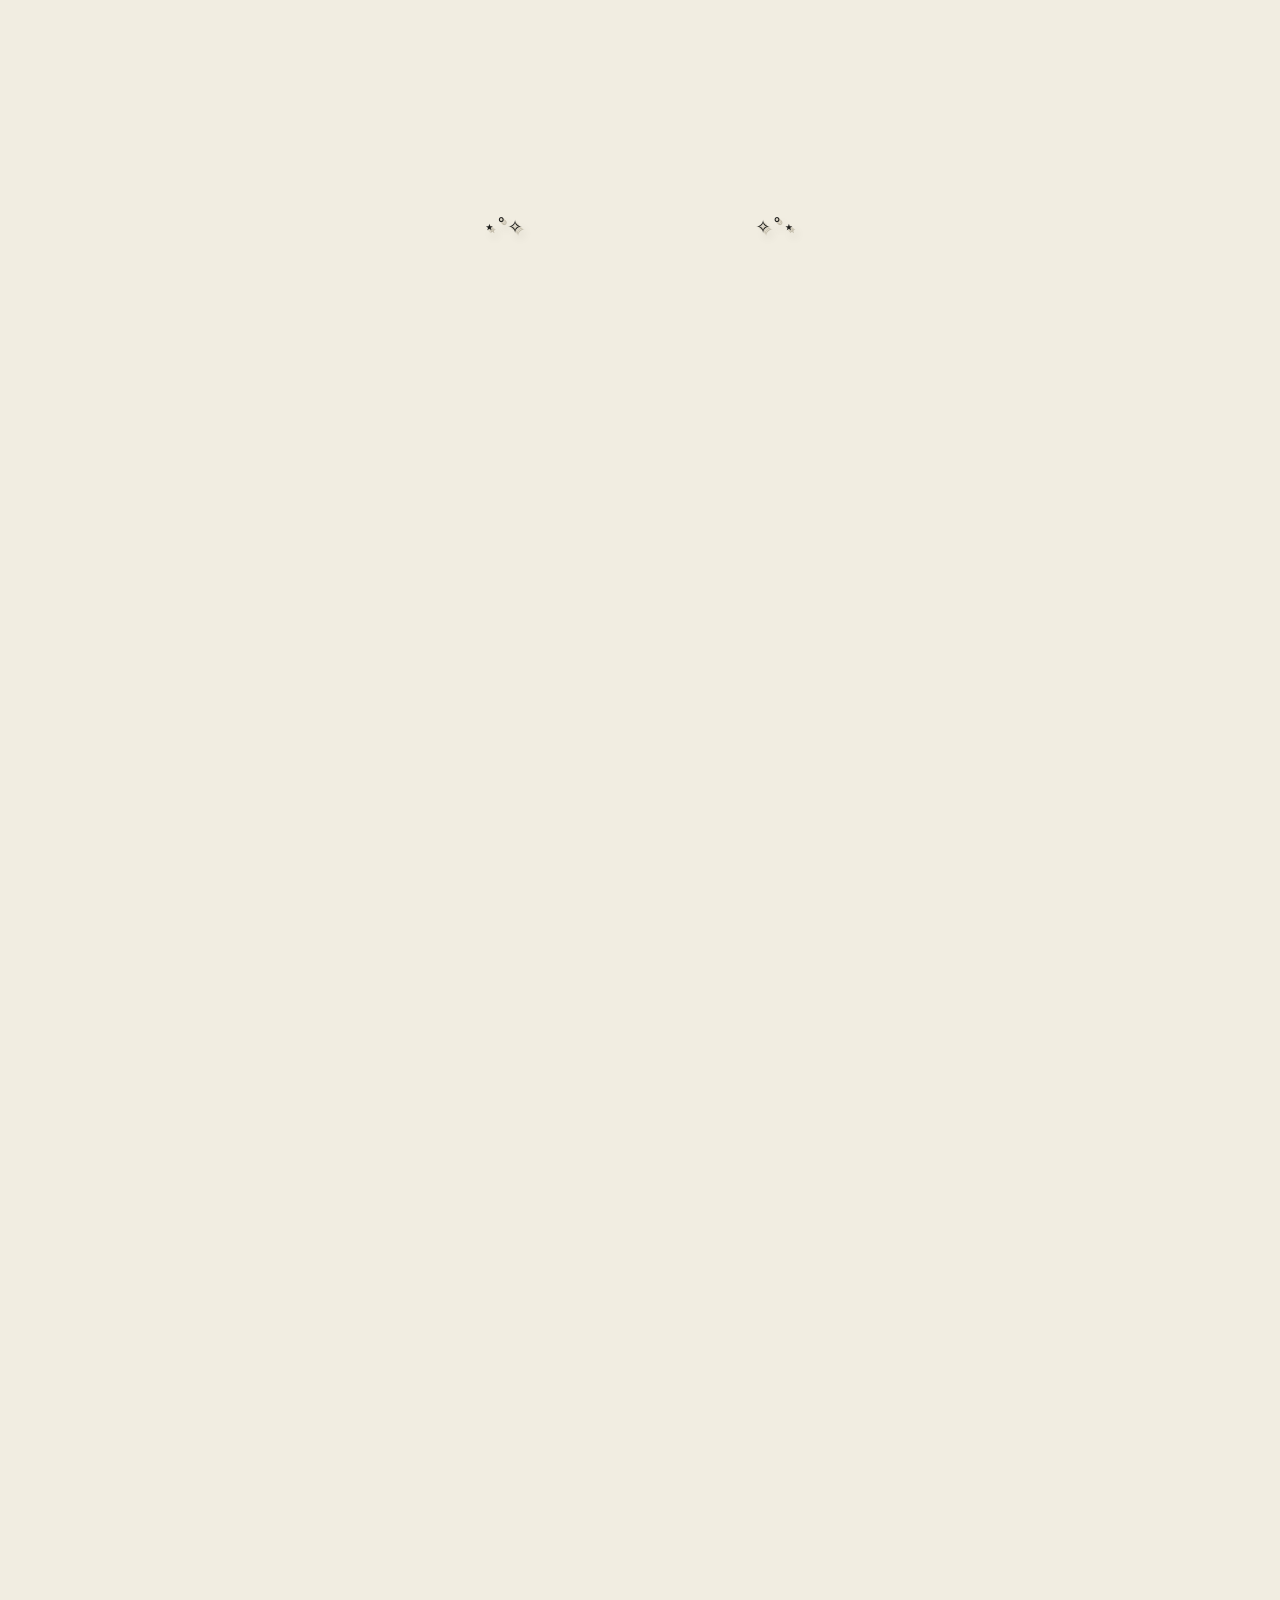
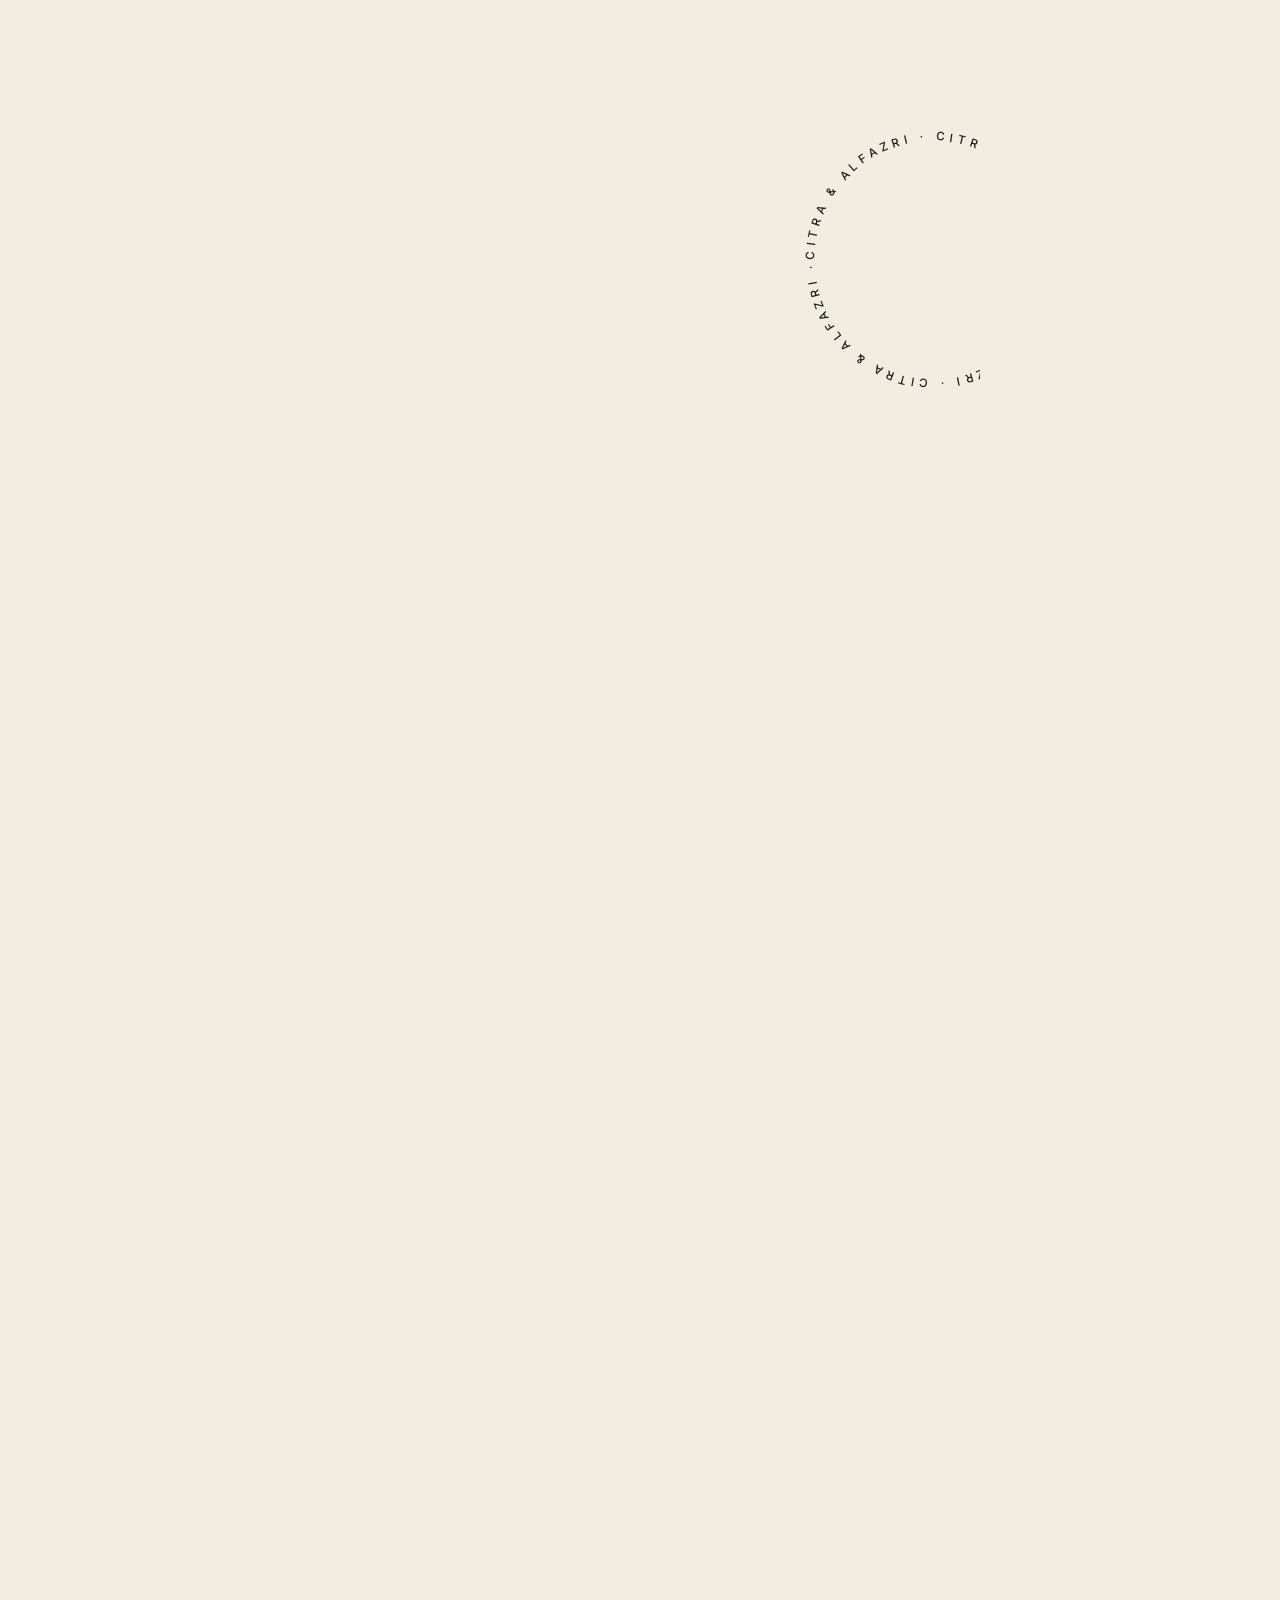
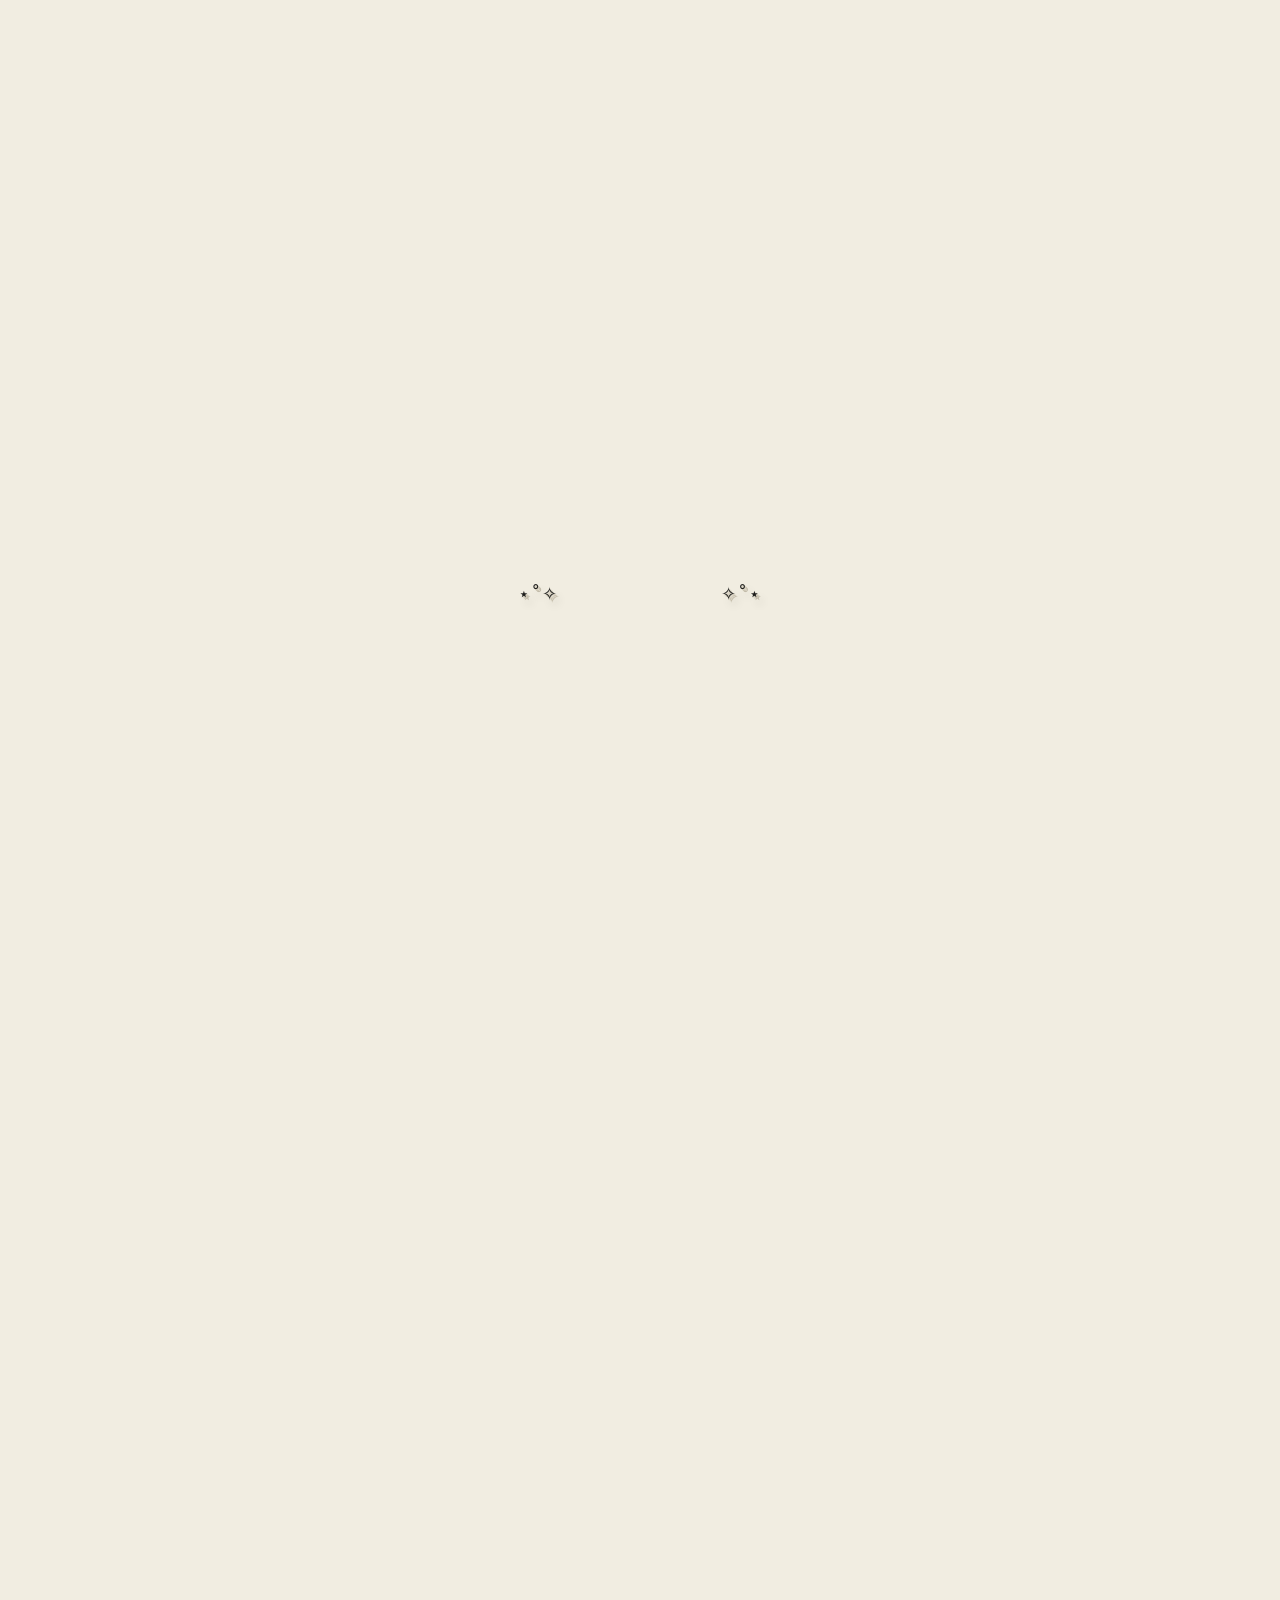
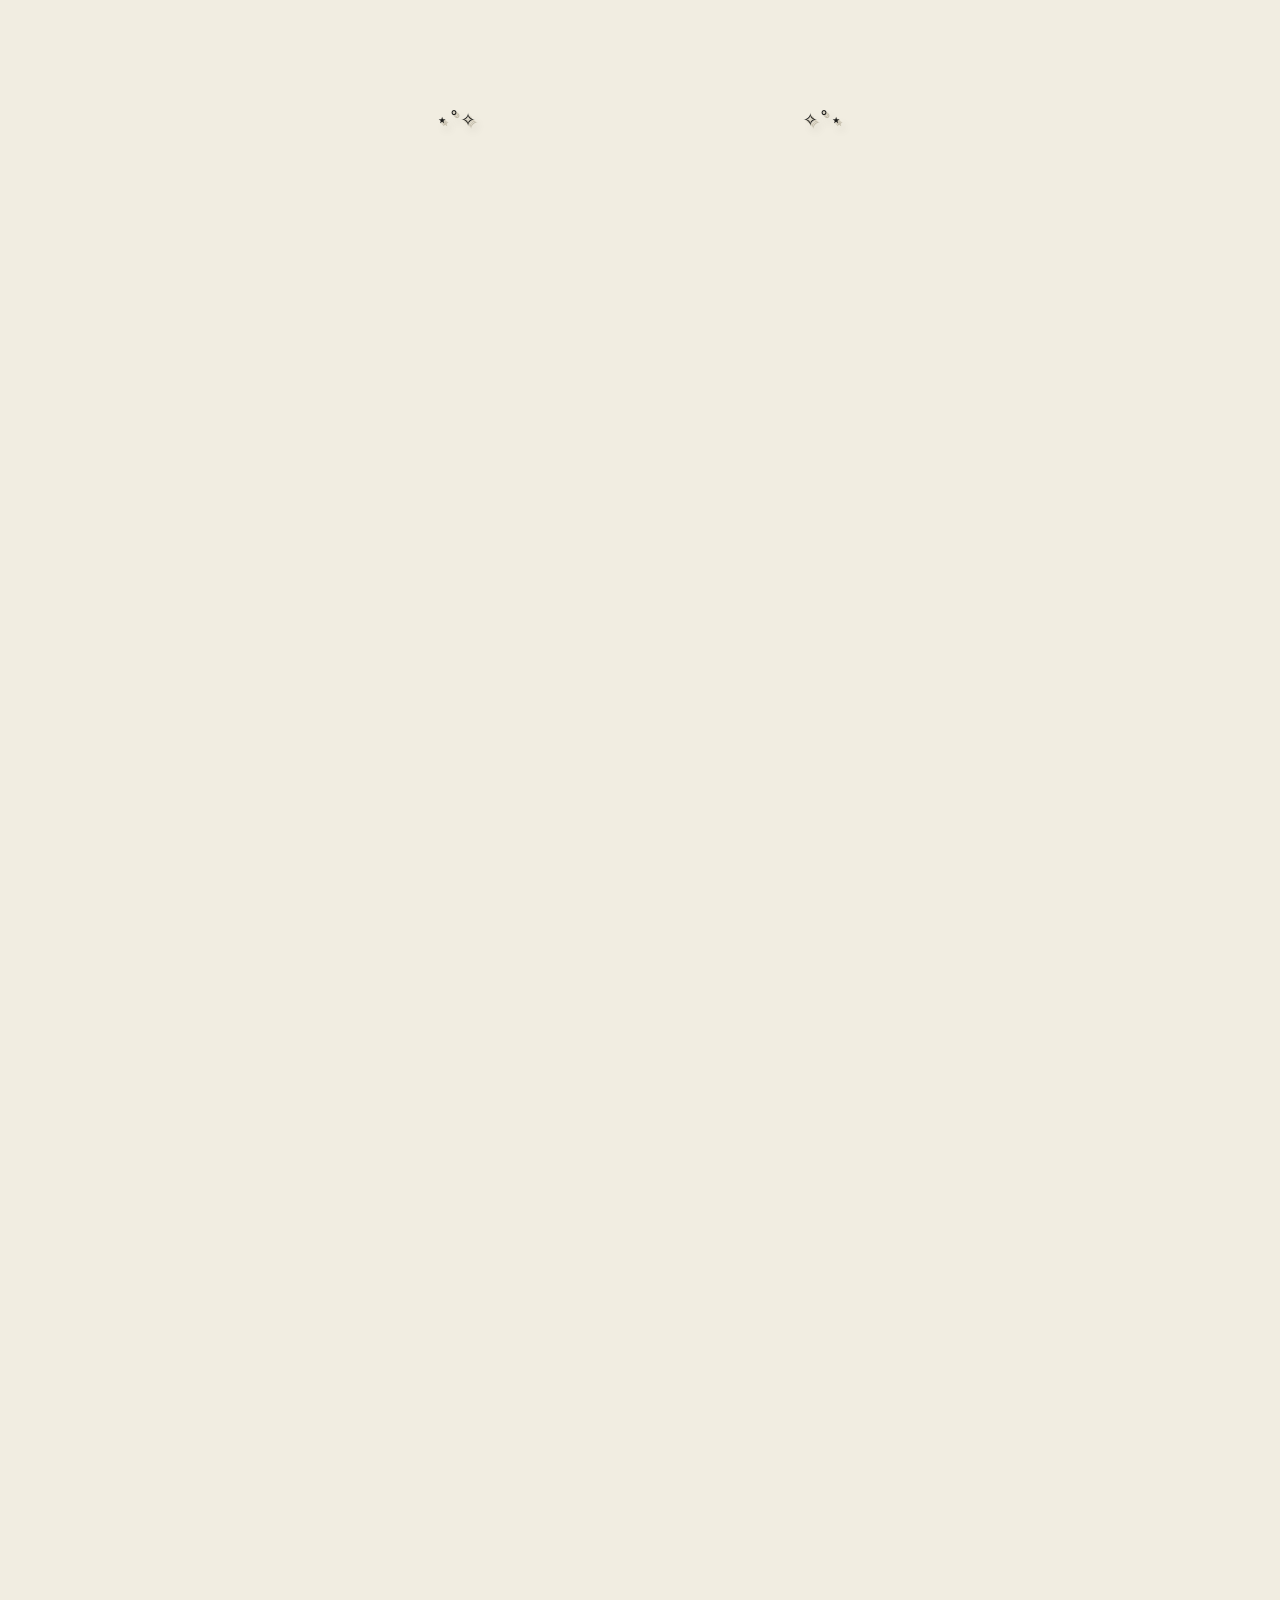
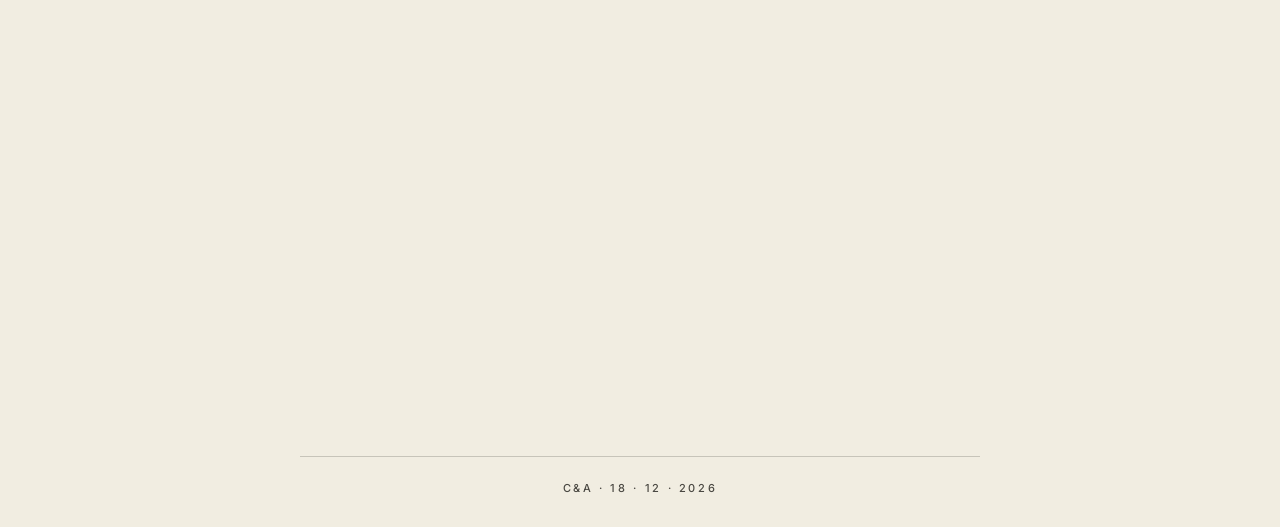
==== commit 22a22cc4: "Penutup: ilustrasi pasangan pengantin naik motor menggantikan gambar bulan Gambar garis buatan sendi" ====
--- a/index.html
+++ b/index.html
@@ -39,15 +39,6 @@
         <path pathLength="1" d="M86 44c2 2 2 5 0 7"/>
       </g>
     </symbol>
-    <symbol id="doodle-moon" viewBox="0 0 120 80">
-      <g fill="none" stroke="currentColor" stroke-width="1.5" stroke-linecap="round" stroke-linejoin="round">
-        <path pathLength="1" d="M60.8 14A26 26 0 1 0 83.3 51.5A22 22 0 1 1 60.8 14Z"/>
-        <path pathLength="1" d="M100 14l2 6 6 2-6 2-2 6-2-6-6-2 6-2z"/>
-        <path pathLength="1" d="M22 44l1.5 4.5 4.5 1.5-4.5 1.5-1.5 4.5-1.5-4.5-4.5-1.5 4.5-1.5z"/>
-        <path pathLength="1" d="M14 16v6M11 19h6"/>
-        <path d="M30 70c14 6 30 7 46 2" stroke-dasharray="1 5"/>
-      </g>
-    </symbol>
     <symbol id="i-book-open" viewBox="0 0 24 24"><path d="M2 5.5C4.5 4 8 4 12 6c4-2 7.5-2 10-.5V19c-2.5-1.5-6-1.5-10 .5-4-2-7.5-2-10-.5z"/><path d="M12 6v13.5"/></symbol>
     <symbol id="i-pause" viewBox="0 0 24 24"><path d="M9 5v14M15 5v14"/></symbol>
     <symbol id="i-calendar" viewBox="0 0 24 24"><rect x="3" y="4.5" width="18" height="16.5" rx="2"/><path d="M3 9.5h18M8 2.5v4M16 2.5v4"/></symbol>
@@ -267,7 +258,7 @@
       <p class="closing__names reveal" data-names></p>
       <p class="closing__families reveal" id="closingFamilies"></p>
       <p class="scatter reveal" id="scatter"></p>
-      <svg class="doodle doodle--moon draw reveal reveal--swing" aria-hidden="true"><use href="#doodle-moon"/></svg>
+      <div class="scene scene--ride reveal" id="rideScene" aria-hidden="true"></div>
     </section>
 
     <footer class="footer">
--- a/css/style.css
+++ b/css/style.css
@@ -250,7 +250,6 @@
 
 .doodle { display: block; width: 120px; height: 90px; margin: 0 auto; color: var(--ink); }
 .doodle--heart { width: 96px; height: 68px; margin: 30px auto; }
-.doodle--moon { width: 130px; height: 87px; margin: 10px auto 0; }
 
 /* Bintang berkelip */
 .twinkle {
@@ -709,6 +708,29 @@
 .badge { padding: 0 9px; border: 1px solid var(--ink); border-radius: 999px; font-size: 10.5px; font-weight: 600; line-height: 1.8; }
 .badge--yes { background: var(--ink); color: var(--cream); }
 .badge--maybe { border-style: dashed; }
+/* ---------- Ilustrasi penutup: pasangan pengantin naik motor ---------- */
+.scene--ride { display: block; width: 100%; max-width: 400px; margin: 14px auto 0; }
+.scene .ride-in { transition: translate 1.6s cubic-bezier(.2, .7, .3, 1), opacity .8s ease; }
+.scene--ride:not(.is-in) .ride-in { translate: -120px 0; opacity: 0; }   /* datang dari kiri */
+.scene .ride-bob { animation: ride-bob .32s ease-in-out infinite alternate; }
+.scene .ride-wheel { transform-box: fill-box; transform-origin: 50% 50%; animation: spin .55s linear infinite; }
+.scene .ride-road { stroke-width: 1.4; stroke-dasharray: 12 16; opacity: .55; animation: ride-road .6s linear infinite; }
+.scene .ride-speed { stroke-width: 1.2; stroke-dasharray: 8 10; opacity: .6; animation: ride-speed .45s linear infinite; }
+.scene .ride-veil { transform-origin: 181px 68px; animation: ride-veil .5s ease-in-out infinite alternate; }
+.scene .ride-can { transform-box: fill-box; transform-origin: 50% 0; animation: ride-can .35s ease-in-out infinite alternate; }
+.scene .ride-puff { fill: currentColor; stroke: none; opacity: 0; transform-box: fill-box; transform-origin: 50% 50%; animation: ride-puff 1.5s ease-out infinite; }
+.scene .ride-beam { stroke-width: 1; opacity: .35; animation: ride-beam 2.4s ease-in-out infinite alternate; }
+.scene .ride-trail { stroke-width: 1.3; stroke-dasharray: 1 5; opacity: .8; }
+.scene .ride-bouquet { transform-box: fill-box; transform-origin: 50% 60%; animation: ride-bouquet 3s ease-in-out infinite alternate; }
+@keyframes ride-bob { to { translate: 0 -1.2px; } }
+@keyframes ride-road { to { stroke-dashoffset: 28; } }
+@keyframes ride-speed { to { stroke-dashoffset: 18; } }
+@keyframes ride-veil { to { scale: 1.04 .84; rotate: -3deg; } }
+@keyframes ride-can { from { rotate: -12deg; translate: 0 0; } to { rotate: 14deg; translate: 0 -2px; } }
+@keyframes ride-puff { 0% { opacity: 0; translate: 0 0; scale: .25; } 20% { opacity: .8; } 100% { opacity: 0; translate: -22px -14px; scale: .7; } }
+@keyframes ride-beam { to { opacity: .12; } }
+@keyframes ride-bouquet { from { rotate: -10deg; translate: 0 2px; } to { rotate: 10deg; translate: 0 -4px; } }
+
 /* ---------- Stiker ucapan (gambar di js/stickers.js) ---------- */
 .field__hint { font-weight: 500; letter-spacing: 0; text-transform: none; color: var(--muted); }
 .sticker-pick {
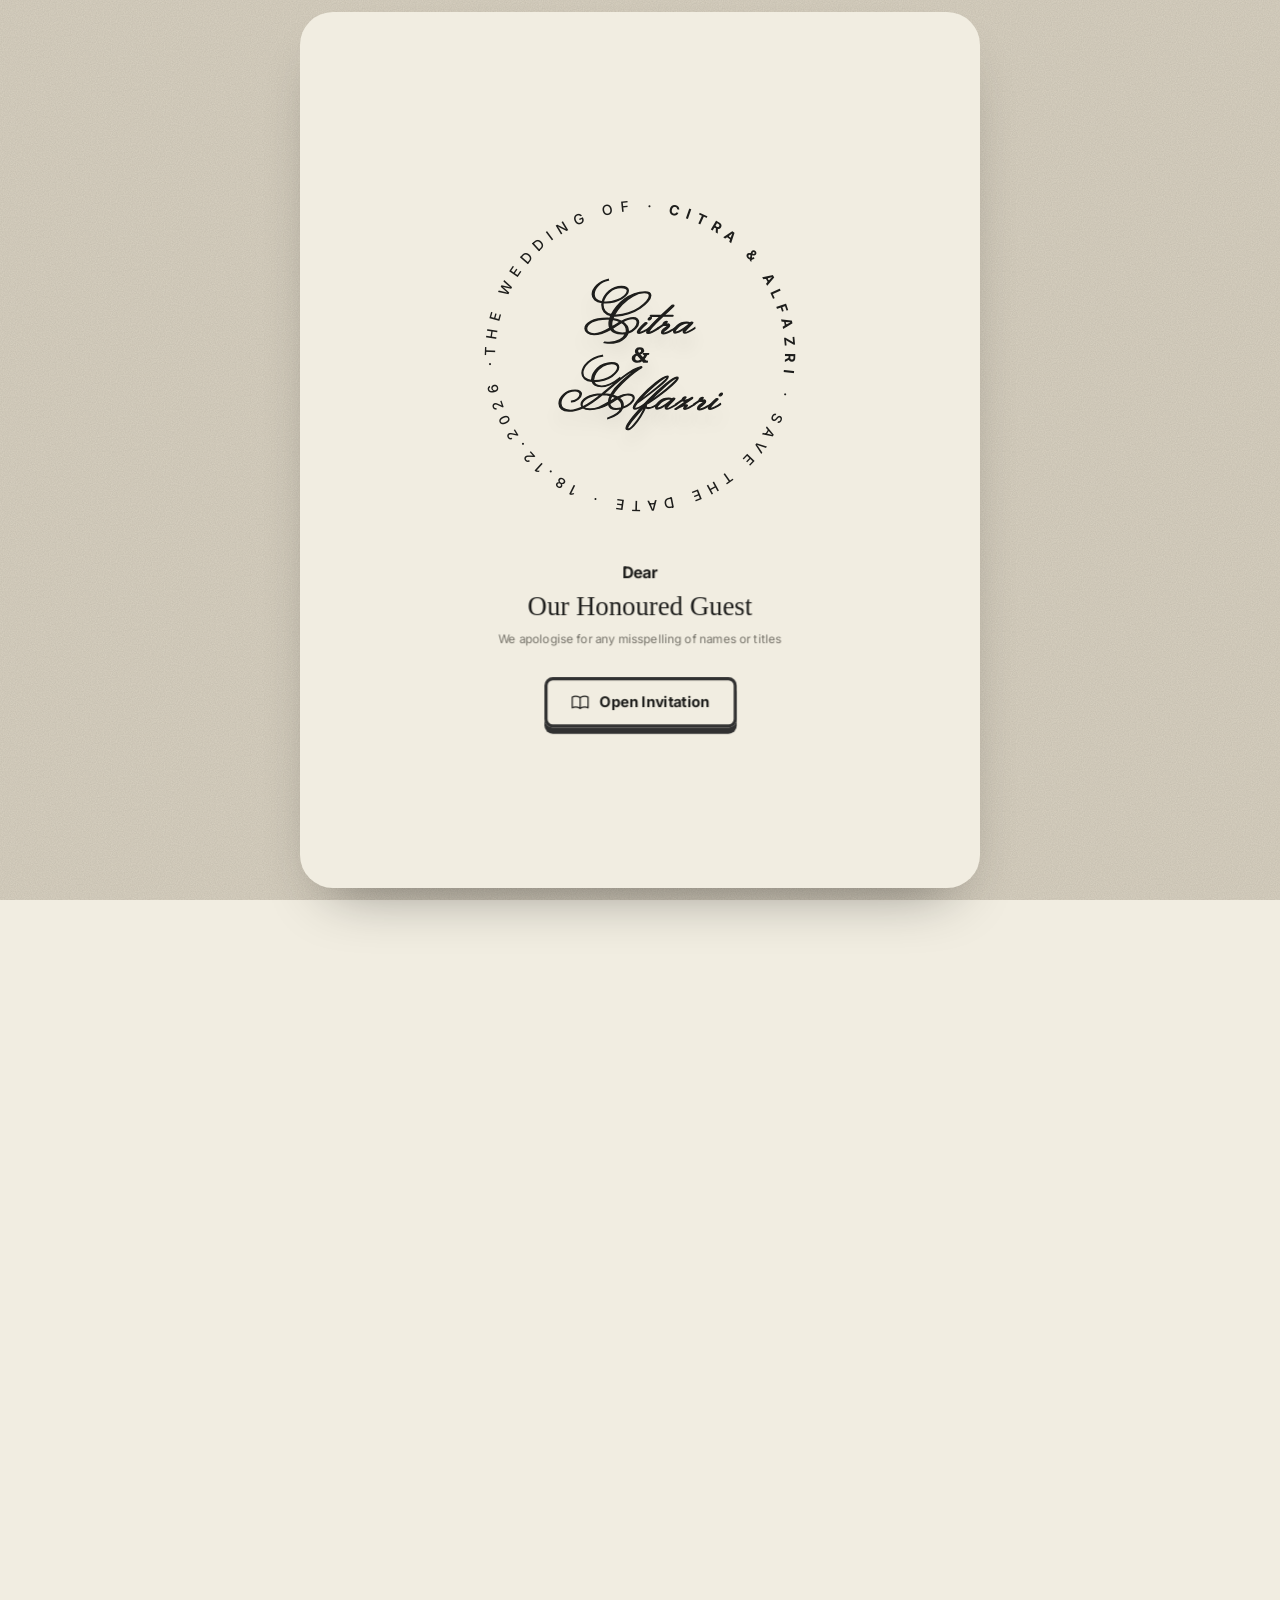
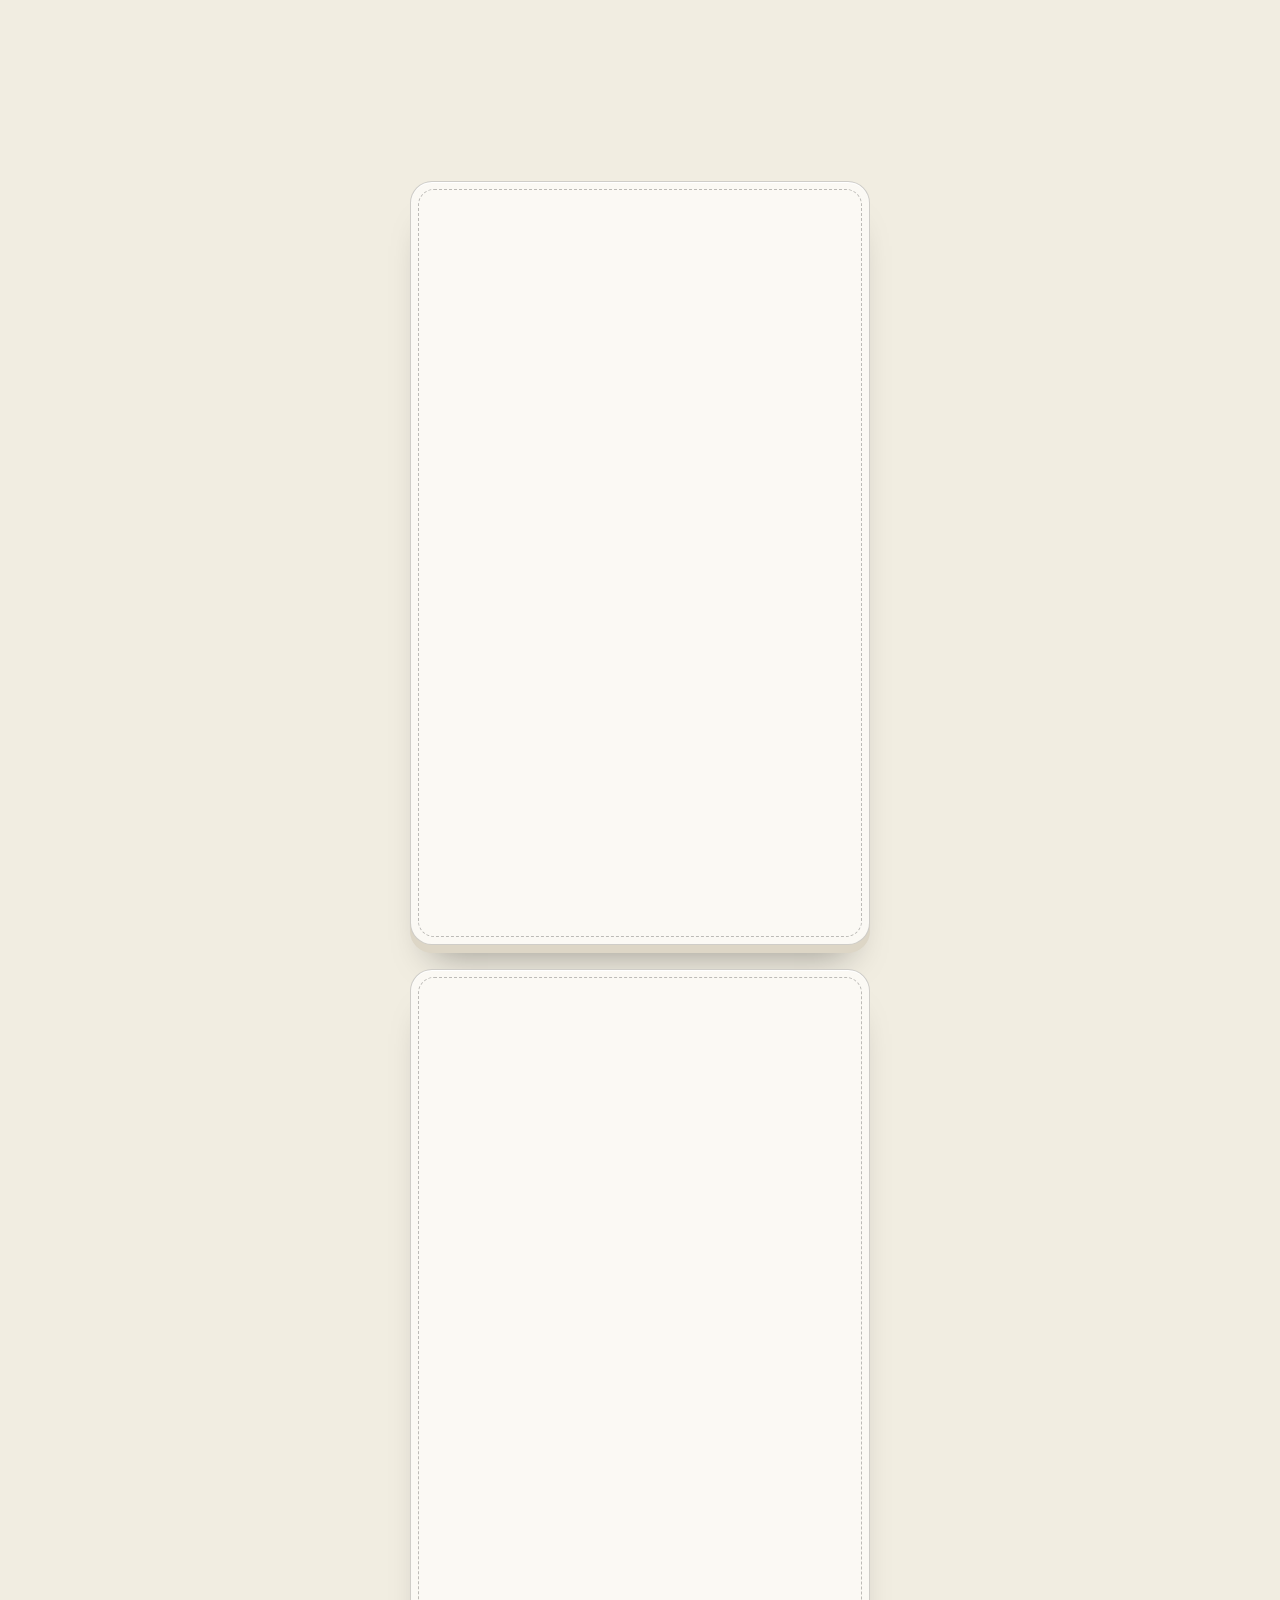
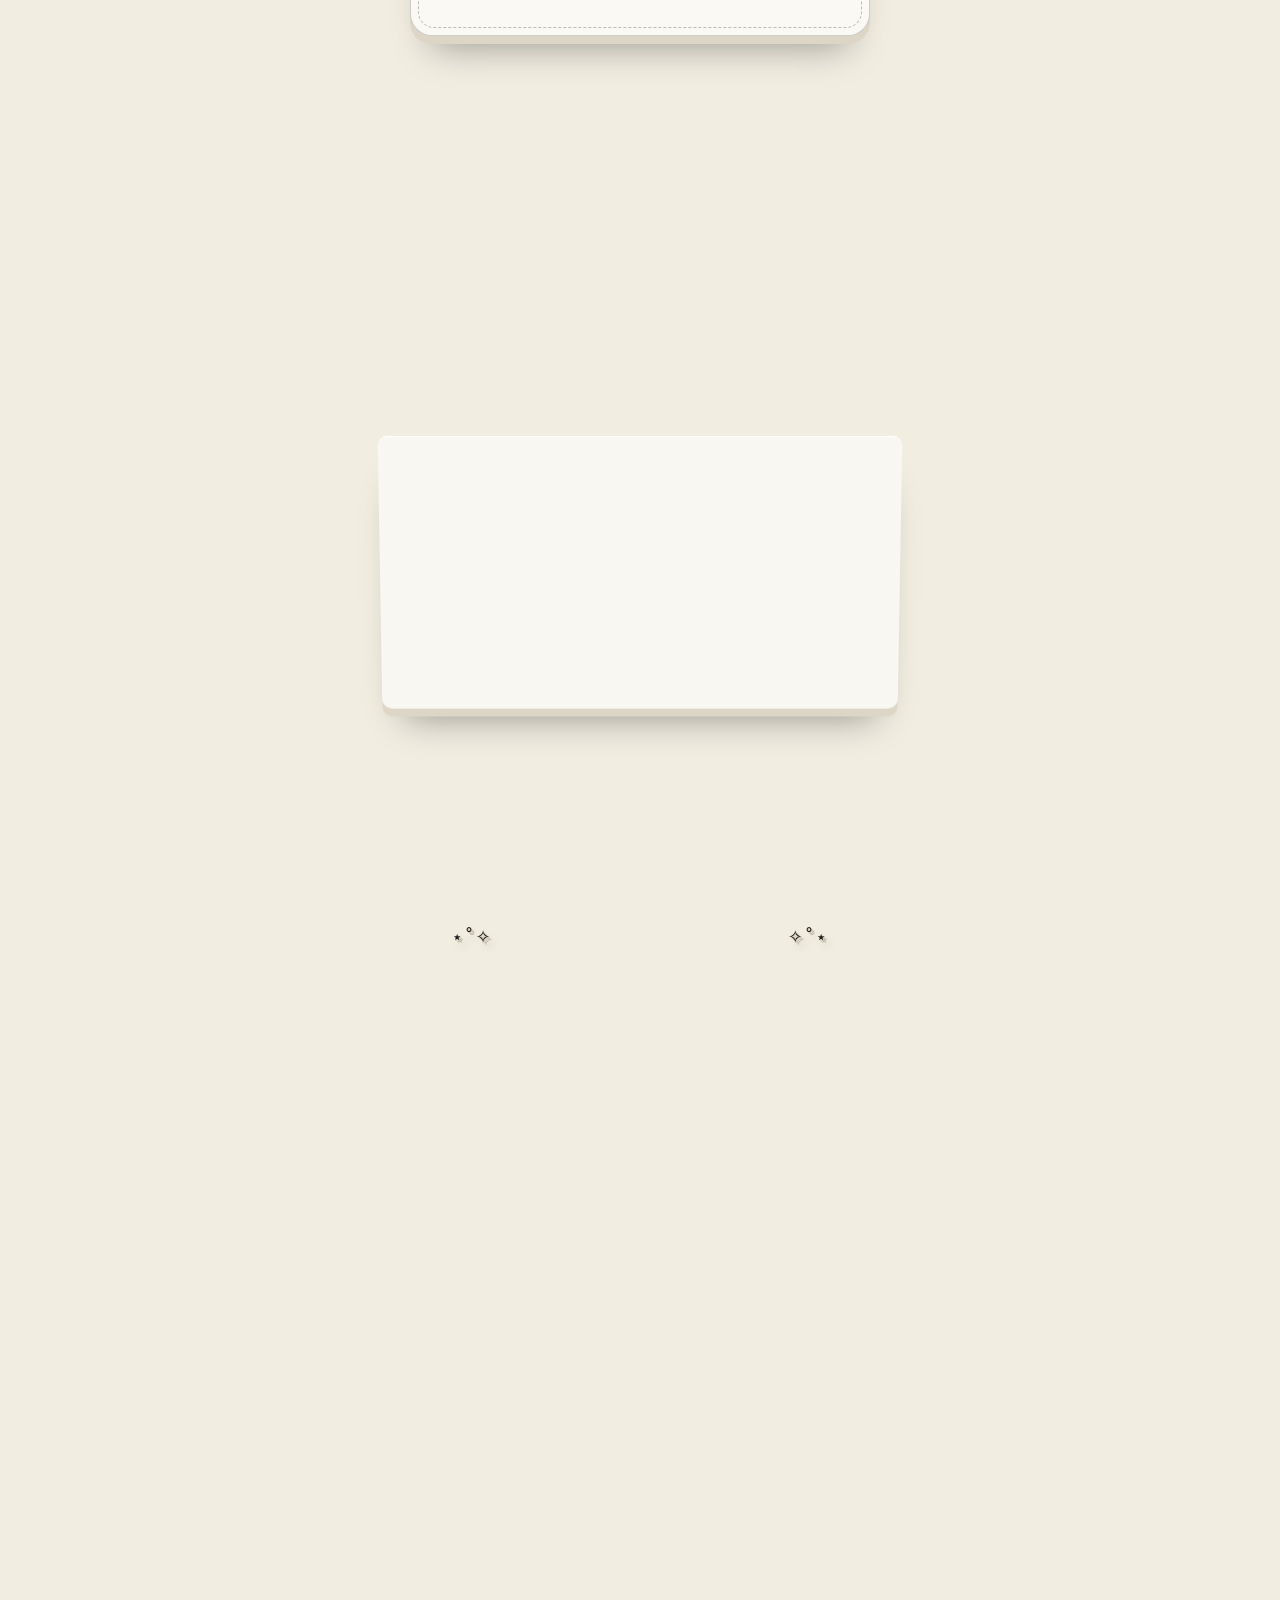
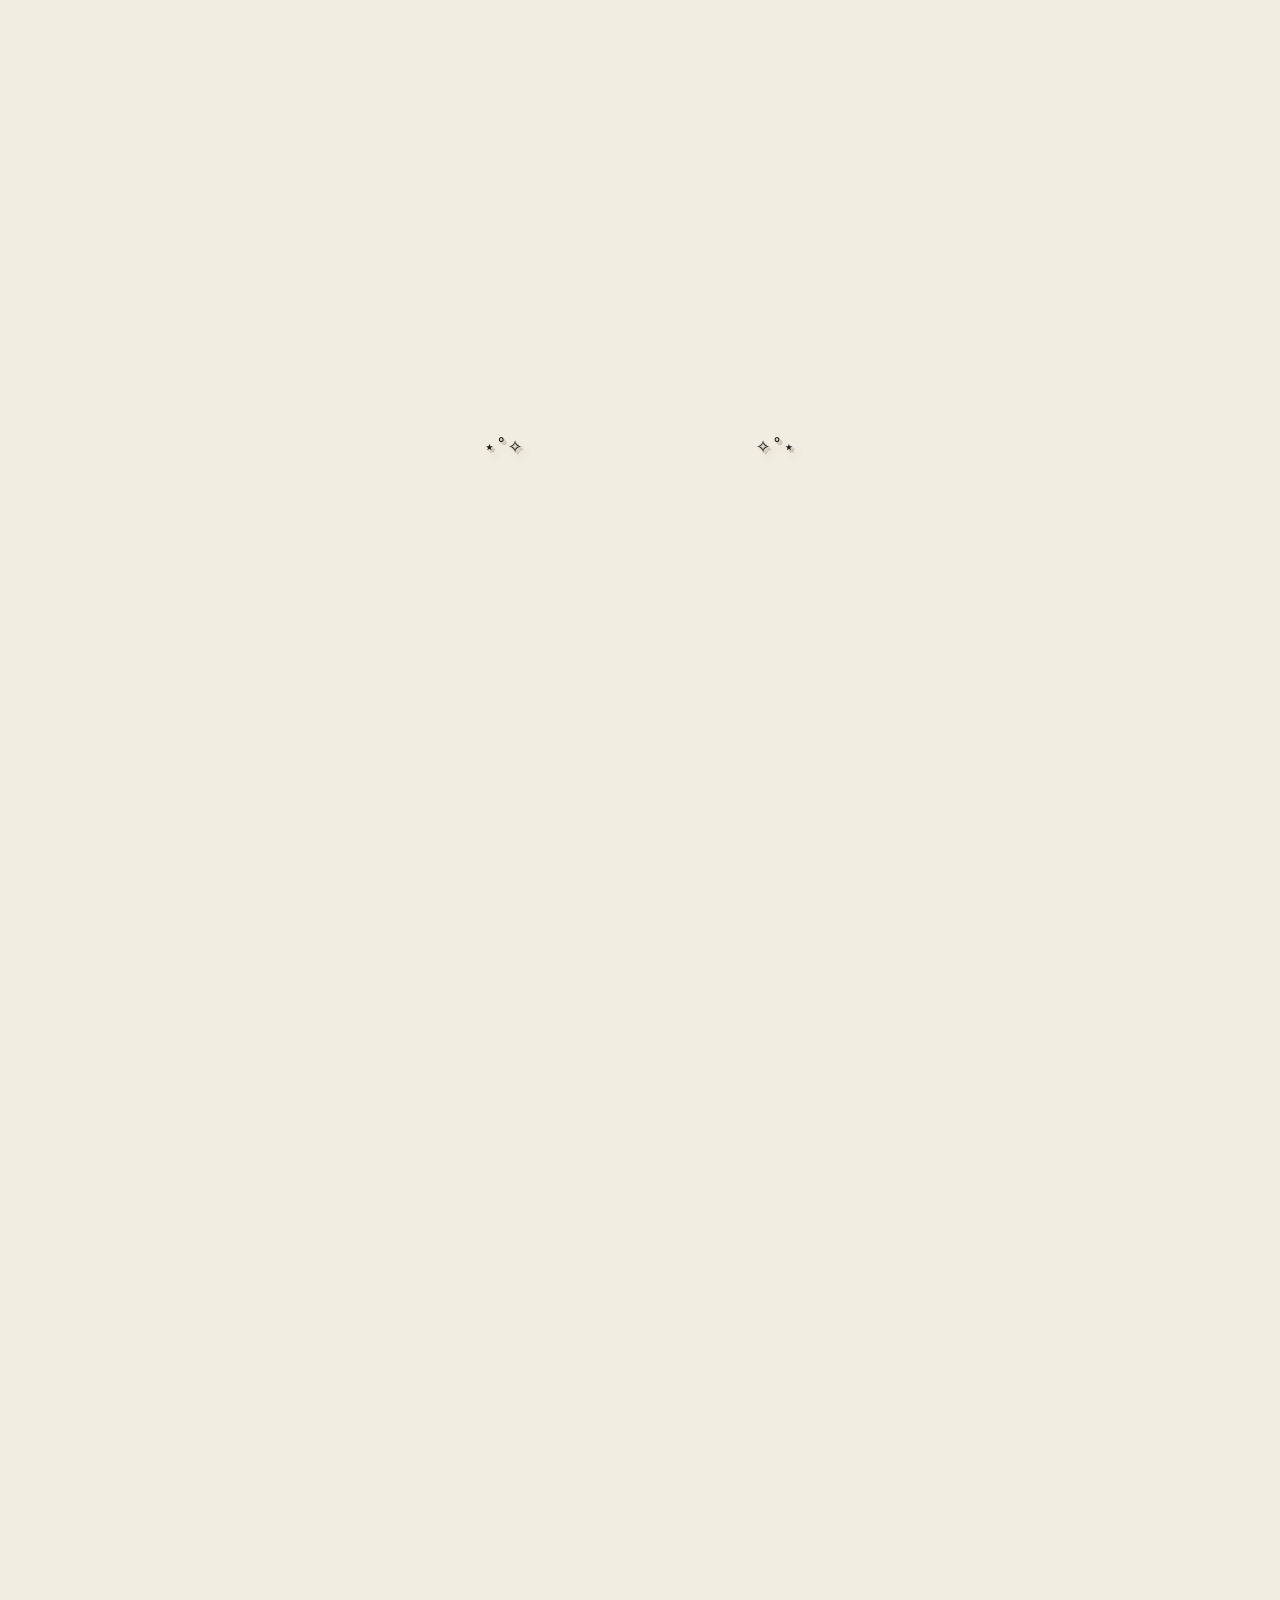
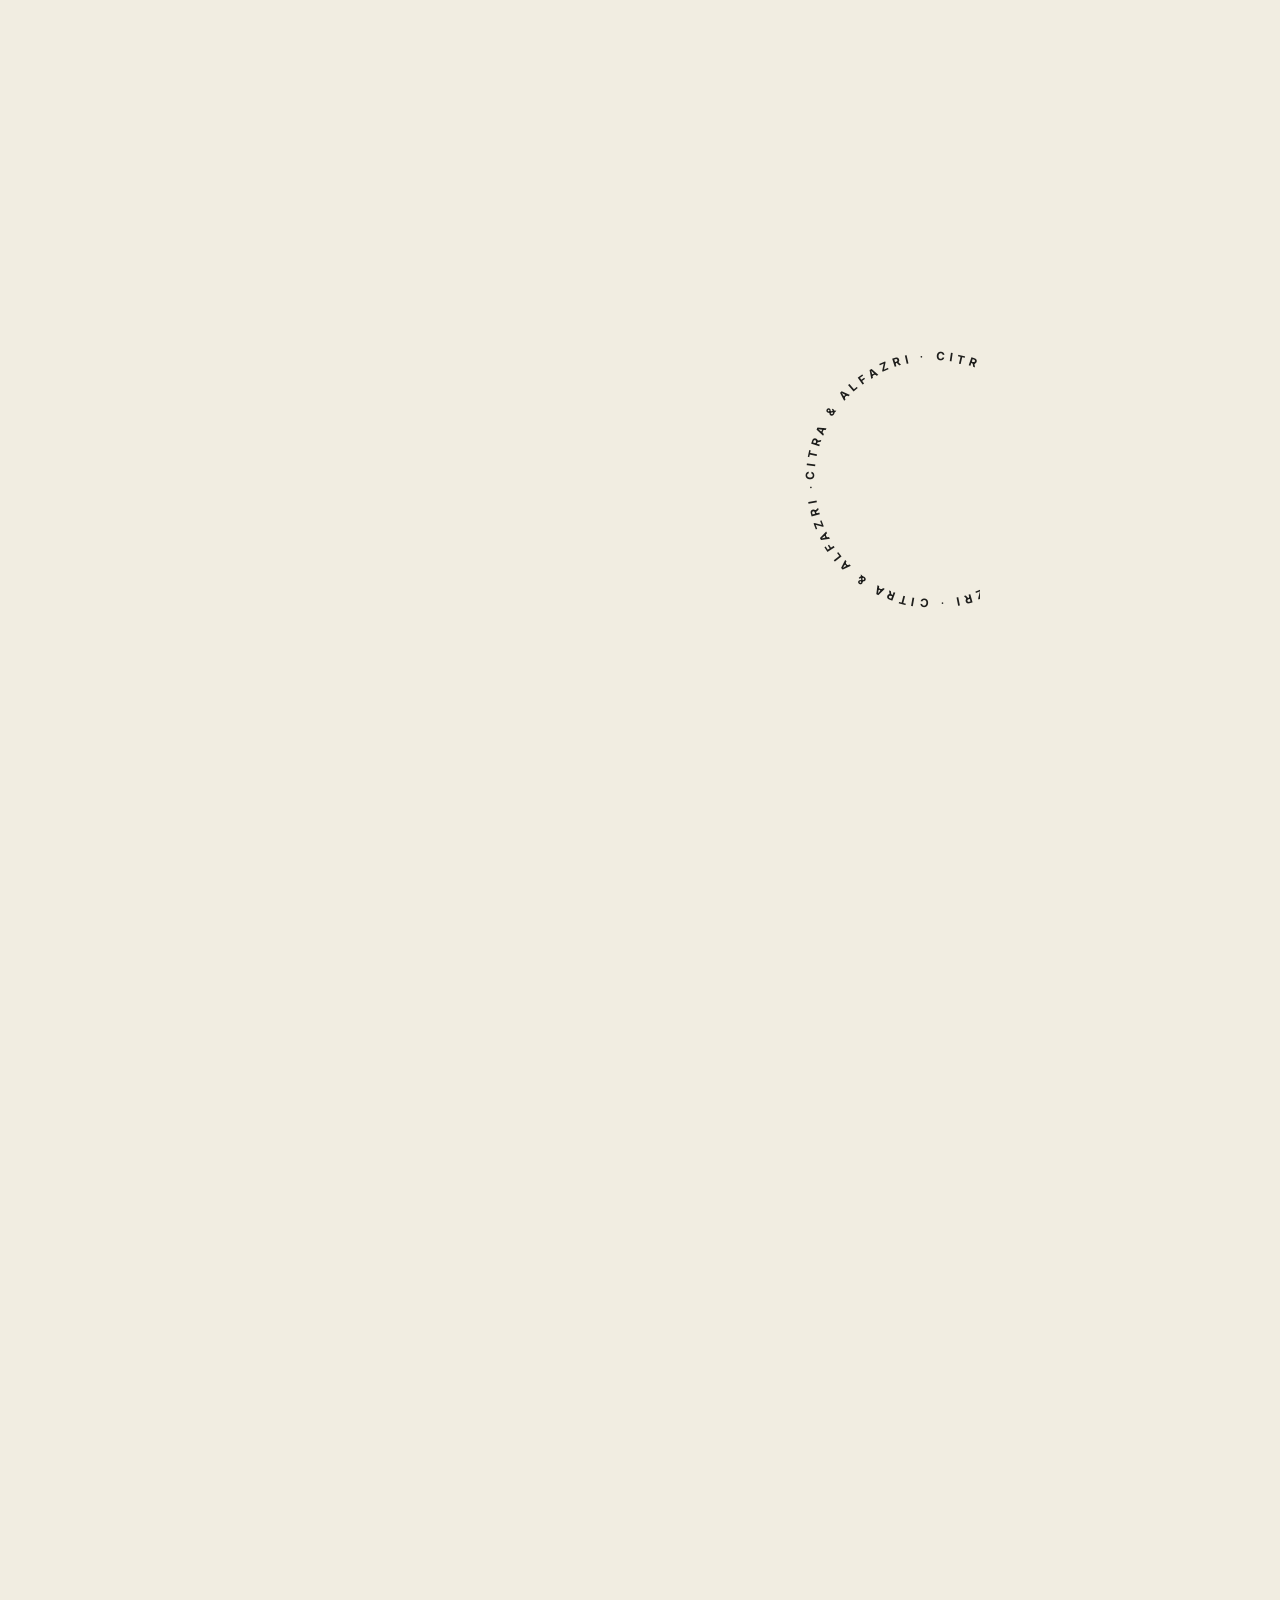
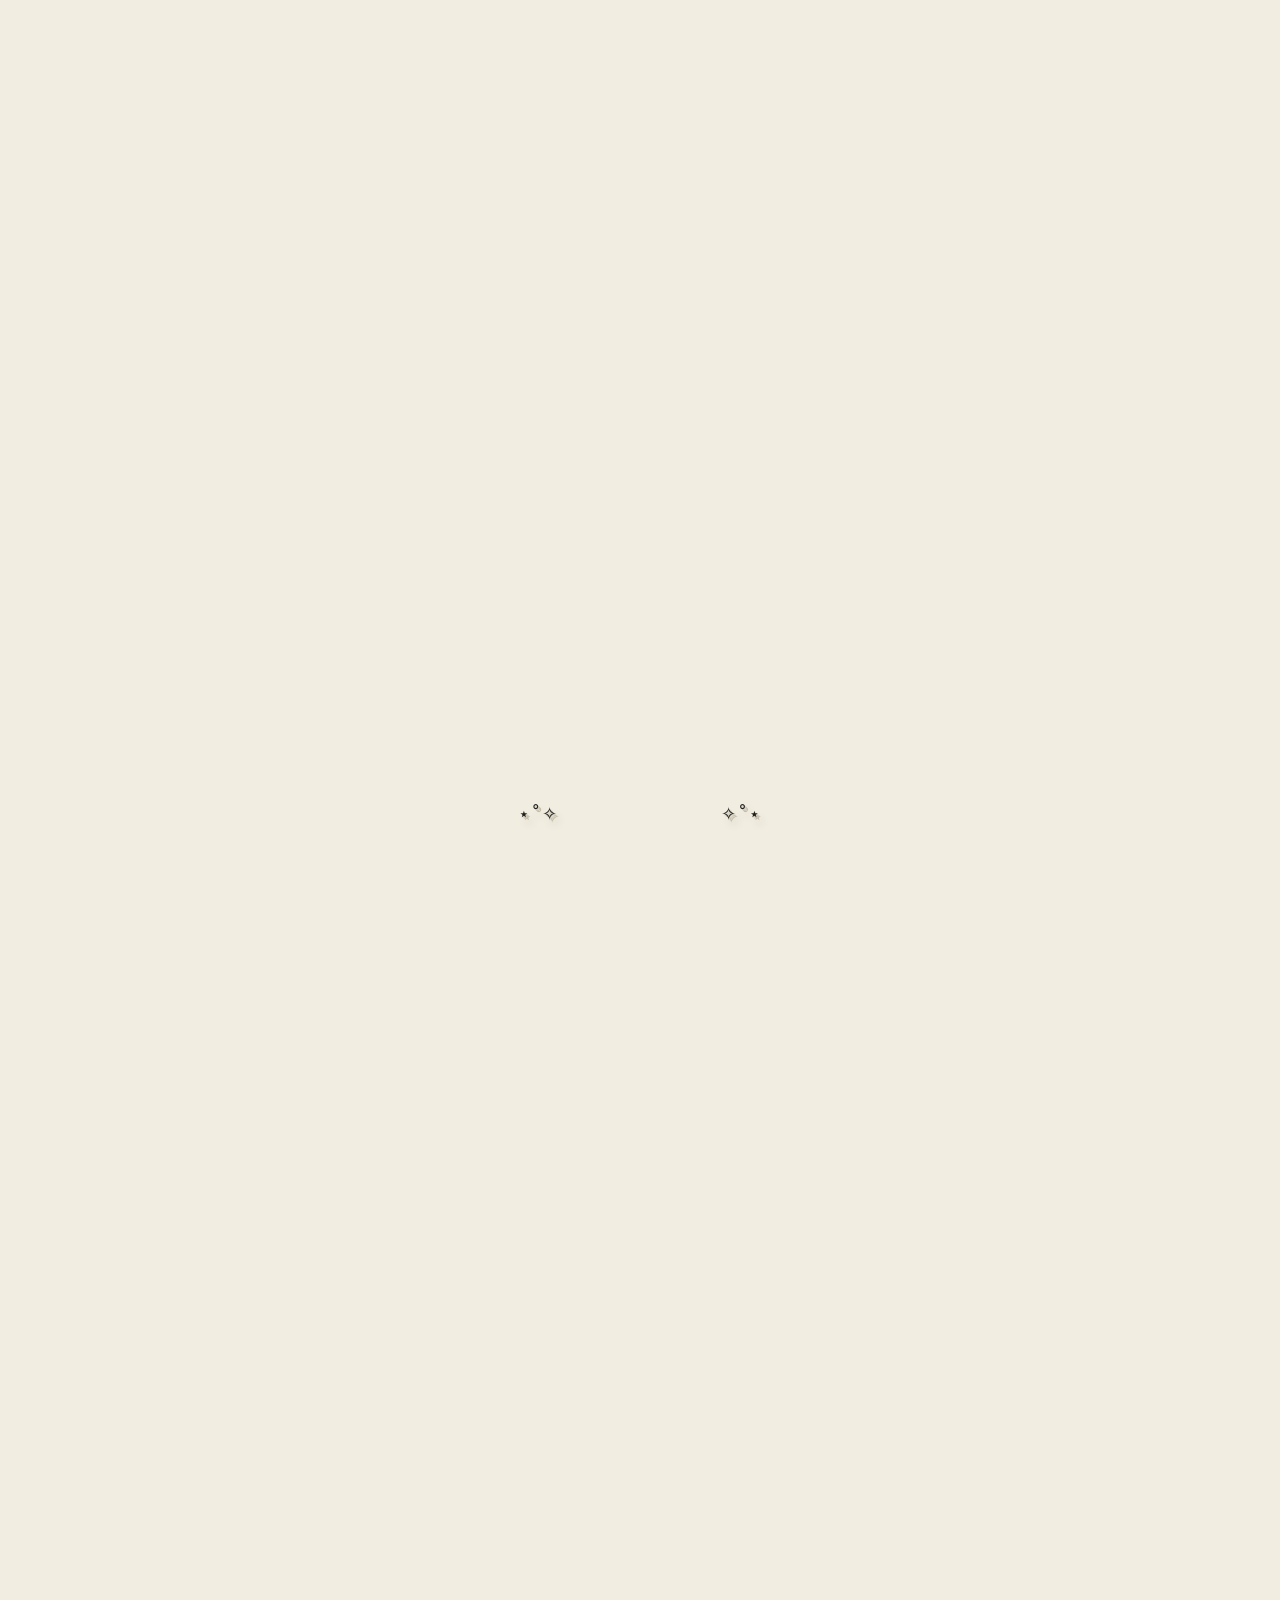
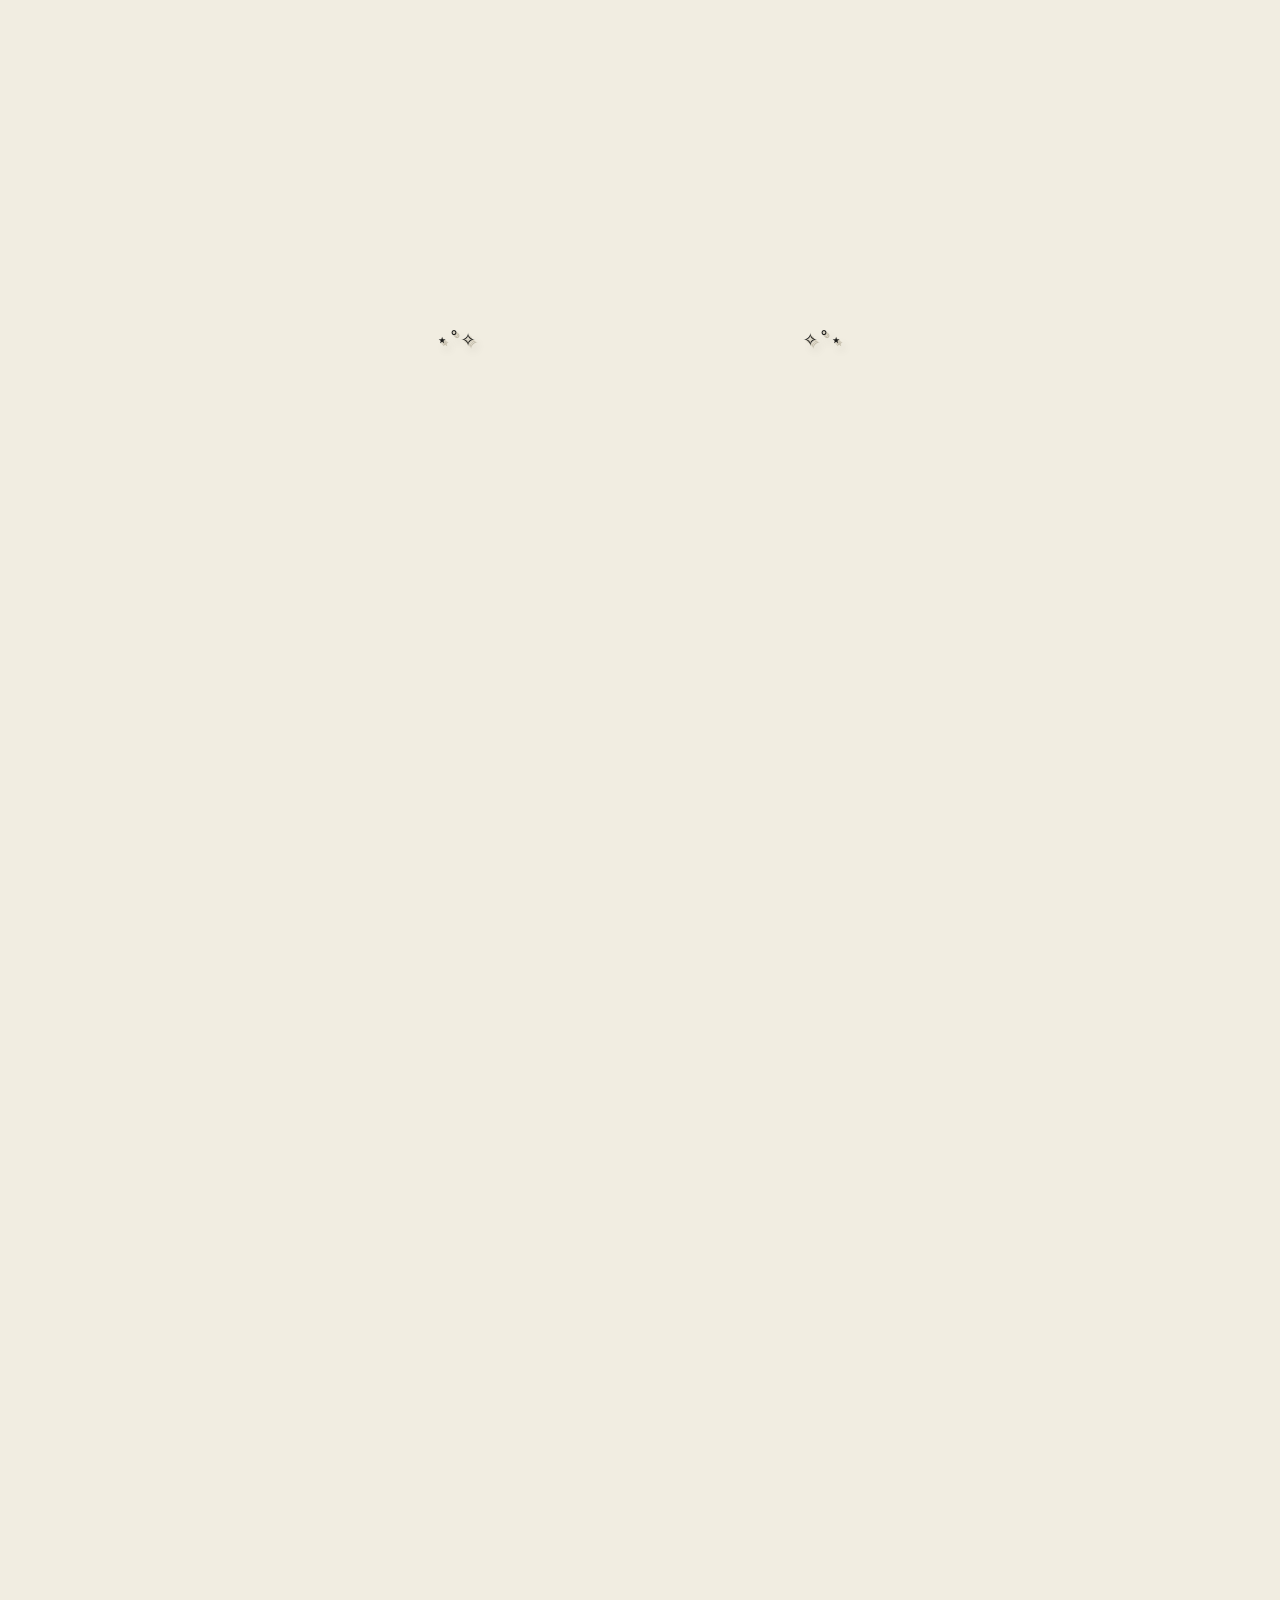
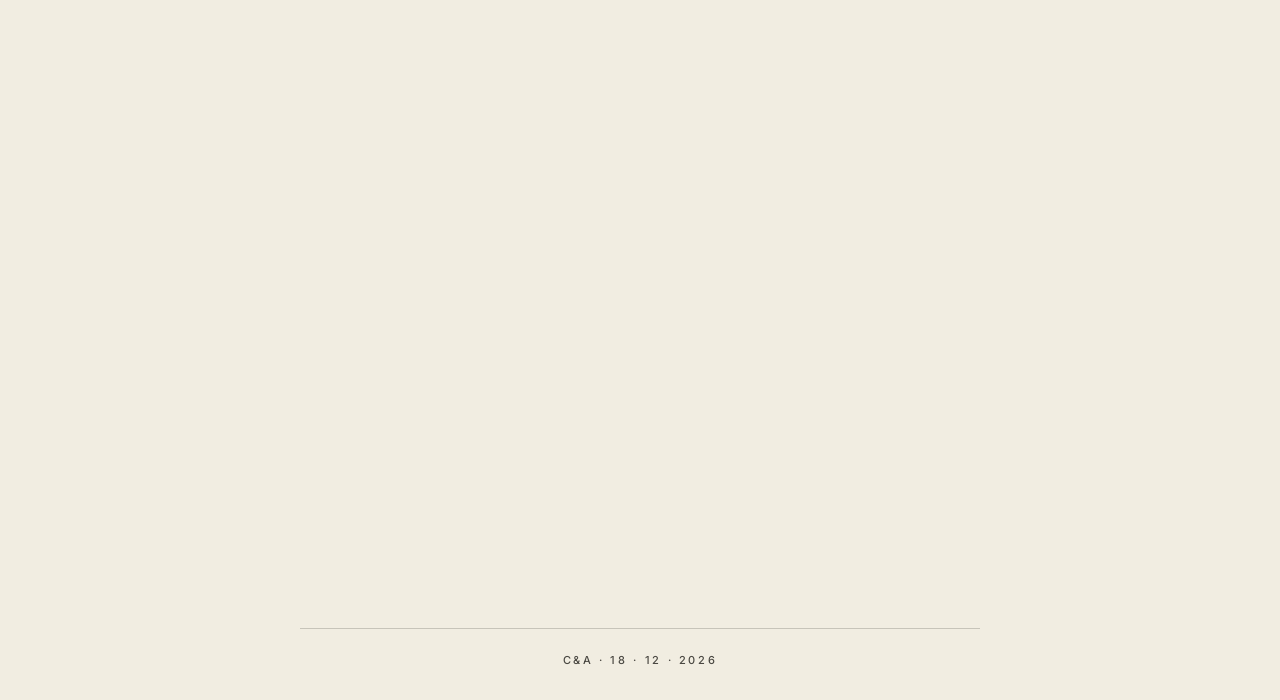
==== commit 877b7103: "Acara: kartu per tempat dengan nama acara, tanggal & jam lebih besar dan menonjol - Judul tanggal "1" ====
--- a/index.html
+++ b/index.html
@@ -43,6 +43,7 @@
     <symbol id="i-pause" viewBox="0 0 24 24"><path d="M9 5v14M15 5v14"/></symbol>
     <symbol id="i-calendar" viewBox="0 0 24 24"><rect x="3" y="4.5" width="18" height="16.5" rx="2"/><path d="M3 9.5h18M8 2.5v4M16 2.5v4"/></symbol>
     <symbol id="i-pin" viewBox="0 0 24 24"><path d="M12 21s-7-6.2-7-11.5a7 7 0 0 1 14 0C19 14.8 12 21 12 21z"/><circle cx="12" cy="9.5" r="2.5"/></symbol>
+    <symbol id="i-clock" viewBox="0 0 24 24"><circle cx="12" cy="12" r="9"/><path d="M12 7v5l3.5 2"/></symbol>
     <symbol id="i-copy" viewBox="0 0 24 24"><rect x="9" y="9" width="12" height="12" rx="2"/><path d="M5 15H4a1 1 0 0 1-1-1V4a1 1 0 0 1 1-1h10a1 1 0 0 1 1 1v1"/></symbol>
     <symbol id="i-close" viewBox="0 0 24 24"><path d="M6 6l12 12M18 6 6 18"/></symbol>
     <symbol id="i-left" viewBox="0 0 24 24"><path d="m15 18-6-6 6-6"/></symbol>
@@ -136,7 +137,6 @@
     <!-- Acara -->
     <section class="section" id="acara">
       <p class="event-intro reveal">Together with our families, we invite you to celebrate our wedding</p>
-      <p class="event-date reveal" id="eventDate"></p>
       <div id="eventList"></div>
       <div class="countdown reveal reveal--right" id="countdown">
         <div class="countdown__unit"><span class="countdown__num" data-unit="d">0</span><span class="countdown__label">Days</span></div>
--- a/css/style.css
+++ b/css/style.css
@@ -106,11 +106,13 @@
 .ring { position: relative; display: grid; place-items: center; aspect-ratio: 1; margin: 0 auto; }
 .ring__svg { position: absolute; inset: 0; width: 100%; height: 100%; overflow: visible; animation: spin 40s linear infinite; }
 .ring__text { font-family: var(--sans); font-weight: 500; letter-spacing: .1em; fill: var(--ink); }
+.ring__text .is-name { font-weight: 700; } /* nama mempelai di teks melingkar */
 .ring__names {
   position: relative; z-index: 1;
   display: grid; justify-items: center;
   margin: 0;
   font-family: var(--script); font-size: 46px; line-height: .95;
+  -webkit-text-stroke: .025em currentColor; /* lebih tebal, bentuk huruf tetap */
 }
 .ring__amp { margin: 2px 0; font-family: var(--serif); font-style: italic; font-size: 22px; }
 
@@ -357,7 +359,7 @@
 .vname {
   margin: 6px 0 0;
   writing-mode: vertical-rl; text-orientation: upright;
-  font-size: 19px; font-weight: 400; line-height: 1; letter-spacing: .42em;
+  font-size: 19px; font-weight: 700; line-height: 1; letter-spacing: .42em;
 }
 .vname:last-child { align-self: flex-end; margin: 0 0 10px; }
 
@@ -473,22 +475,46 @@
 .couple { display: grid; }
 .person { padding: 6px 0; }
 .person--reversed .oval { margin-top: 26px; }
-.person__name { margin: 18px 0 0; font-family: var(--script); font-weight: 400; font-size: 44px; line-height: 1.15; }
+.person__name { margin: 18px 0 0; font-family: var(--script); font-weight: 400; font-size: 44px; line-height: 1.15; -webkit-text-stroke: .025em currentColor; }
 .person--reversed .person__name { margin-top: 0; }
 .person__degree { margin: 2px 0 0; font-family: var(--serif); font-style: italic; font-size: 18px; }
 .dots { display: block; width: 0; height: 46px; margin: 12px auto; border-left: 1.5px dotted var(--ink); }
 .person__parents { max-width: 30ch; margin: 0 auto 10px; font-style: italic; color: var(--ink-2); }
 
 /* ---------- Acara ---------- */
-.event-intro { max-width: 30ch; margin: 0 auto 22px; font-size: 15px; }
-.event-date { margin: 0 0 26px; font-size: 16px; font-weight: 700; line-height: 1.5; }
-.venue-block + .venue-block { margin-top: 34px; padding-top: 34px; border-top: 1.5px dashed var(--line); }
-.event-cols { display: grid; grid-template-columns: repeat(auto-fit, minmax(130px, 1fr)); gap: 16px; margin-bottom: 14px; }
-.event-col h3 { margin: 0; font-size: 15px; font-weight: 700; }
-.event-col p { margin: 0; font-size: 14.5px; font-weight: 700; }
-.event-col .event-col__date { font-weight: 500; font-size: 13px; color: var(--ink-2); }
-.venue { margin: 0; font-size: 17px; font-weight: 700; letter-spacing: .04em; text-transform: uppercase; }
-.address { max-width: 30ch; margin: 6px auto 20px; font-size: 14px; color: var(--ink-2); }
+.event-intro { max-width: 30ch; margin: 0 auto 26px; font-size: 15px; }
+/* Kartu acara: latar kertas, bingkai garis putus-putus di dalam */
+.venue-block {
+  position: relative;
+  max-width: 460px; margin: 0 auto 24px; padding: 30px 20px 26px;
+  background: var(--paper);
+  border: 1px solid var(--line); border-radius: 22px;
+  box-shadow: 0 1px 0 #fff inset, 0 20px 32px -24px rgba(0, 0, 0, .4);
+}
+.venue-block::before {
+  content: ""; position: absolute; inset: 7px; pointer-events: none;
+  border: 1px dashed rgba(30, 30, 28, .28); border-radius: 16px;
+}
+.event-cols { display: grid; grid-template-columns: repeat(auto-fit, minmax(180px, 1fr)); gap: 22px; margin-bottom: 18px; }
+.event-col__title { margin: 0 0 10px; font-family: var(--serif); font-size: 28px; font-weight: 400; line-height: 1.15; }
+.event-col p { display: flex; align-items: center; justify-content: center; gap: 8px; margin: 0; }
+.event-col .icon { width: 18px; height: 18px; flex: none; }
+.event-col__date { font-size: 16px; font-weight: 600; }
+.event-col__time {
+  width: max-content; margin: 12px auto 0 !important; padding: 8px 18px;
+  border-radius: 999px; background: var(--ink); color: var(--cream);
+  font-size: 16px; font-weight: 700; letter-spacing: .02em;
+}
+.event-col__time .icon { stroke: var(--cream); }
+.venue-head { display: grid; justify-items: center; gap: 8px; margin: 8px 0 0; }
+.venue-head__pin {
+  display: grid; place-items: center; width: 40px; height: 40px;
+  border: 1.5px solid var(--ink); border-radius: 50%; background: var(--cream);
+}
+.venue-head__pin .icon { width: 20px; height: 20px; }
+.venue { margin: 0; font-size: 21px; font-weight: 700; line-height: 1.3; letter-spacing: .04em; text-transform: uppercase; }
+.address { max-width: 32ch; margin: 8px auto 22px; font-size: 15.5px; line-height: 1.6; color: var(--ink-2); }
+.venue-block .scene .fill-bg { fill: var(--paper); } /* isian ilustrasi menyatu dengan warna kartu */
 .event-map {
   display: block; width: 100%; height: 190px;
   margin: 0 0 20px;
@@ -619,6 +645,7 @@
 }
 .g-word--we { left: 54%; top: 2%; }
 .g-word--married { left: 71%; top: 9.5%; }
+.g-word--n1, .g-word--n2 { font-weight: 700; }
 .g-word--n1 { left: 6%; top: 71%; }
 .g-word--amp { left: 21%; top: 77%; }
 .g-word--n2 { left: 30%; top: 83%; }
@@ -777,15 +804,18 @@
 /* ---------- Penutup ---------- */
 .closing { padding-bottom: 64px; }
 .closing__dear { margin: 0 0 10px; font-weight: 700; font-style: italic; }
-.thanks { position: relative; height: 140px; max-width: 310px; margin: 0 auto; }
-.thanks__word { position: absolute; font-family: var(--script); font-size: 54px; line-height: 1; }
-.thanks__word--a { top: 4px; left: 4px; }
-.thanks__word--b { right: 8px; bottom: 6px; }
-.thanks__dots { position: absolute; left: 36%; top: 45%; width: 46px; border-top: 2px dotted var(--ink); transform: rotate(14deg); }
+/* "Thank You": satu baris di tengah + pemisah titik-titik berhati di bawahnya */
+.thanks { position: relative; display: flex; justify-content: center; align-items: baseline; gap: .42em; margin: 14px auto 4px; padding: 0 0 26px; font-family: var(--script); font-size: clamp(40px, 11vw, 56px); line-height: 1.25; }
+.thanks__word { -webkit-text-stroke: .025em currentColor; }
+.thanks__dots { position: absolute; left: 50%; bottom: 8px; width: 132px; margin-left: -66px; border-top: 2px dotted var(--ink); opacity: .75; }
+.thanks__dots::after {
+  content: "\2665"; position: absolute; left: 50%; top: -9px; translate: -50% 0;
+  padding: 0 7px; background: var(--cream); font: 13px/1 var(--symbol); color: var(--ink);
+}
 .closing__text { max-width: 33ch; margin: 0 auto 16px; }
 .closing__greeting { margin: 0 0 26px; font-weight: 700; }
 .closing__by { margin: 0; font-size: 11px; font-weight: 600; letter-spacing: .24em; text-transform: uppercase; }
-.closing__names { margin: 4px 0 8px; font-family: var(--script); font-size: 52px; line-height: 1.2; }
+.closing__names { margin: 4px 0 8px; font-family: var(--script); font-size: 52px; line-height: 1.2; -webkit-text-stroke: .025em currentColor; }
 .closing__families { max-width: 32ch; margin: 0 auto; font-size: 13px; font-style: italic; color: var(--ink-2); }
 .scatter { margin: 40px 0 20px; font-size: 13px; font-weight: 600; }
 .scatter span { display: inline-block; margin: 0 .38em; transform: translateY(var(--y, 0)); }
@@ -929,8 +959,7 @@
   .ring--cover { width: 340px; }
   .ring--cover .ring__names { font-size: 54px; }
   .oval { width: 250px; }
-  .thanks { max-width: 380px; height: 160px; }
-  .thanks__word { font-size: 64px; }
+  .thanks { font-size: 66px; }
   .closing__names { font-size: 62px; }
   .g-feature { padding: 12px 60px 0; }
   .g-instax { margin-left: 24px; margin-right: 24px; }
@@ -1029,7 +1058,7 @@
   box-shadow: 0 2px 2px rgba(0, 0, 0, .08), 0 10px 14px -6px rgba(0, 0, 0, .28), 0 34px 40px -22px rgba(0, 0, 0, .5);
 }
 .t4 .strip { box-shadow: 4px 5px 0 #CCC4B3, 8px 10px 0 #DDD6C6, 0 40px 46px -24px rgba(0, 0, 0, .55); }
-.t4 .box, .t4 .form { box-shadow: 0 1px 0 #fff inset, 0 8px 0 #DDD6C6, 0 30px 36px -22px rgba(0, 0, 0, .4); }
+.t4 .box, .t4 .form, .t4 .venue-block { box-shadow: 0 1px 0 #fff inset, 0 8px 0 #DDD6C6, 0 30px 36px -22px rgba(0, 0, 0, .4); }
 .t4 .stack-photo.is-on { box-shadow: 0 16px 26px -12px rgba(0, 0, 0, .6), 0 1px 2px rgba(0, 0, 0, .12); }
 .t4 .stack-photo.is-drop { scale: 1.22; }
 
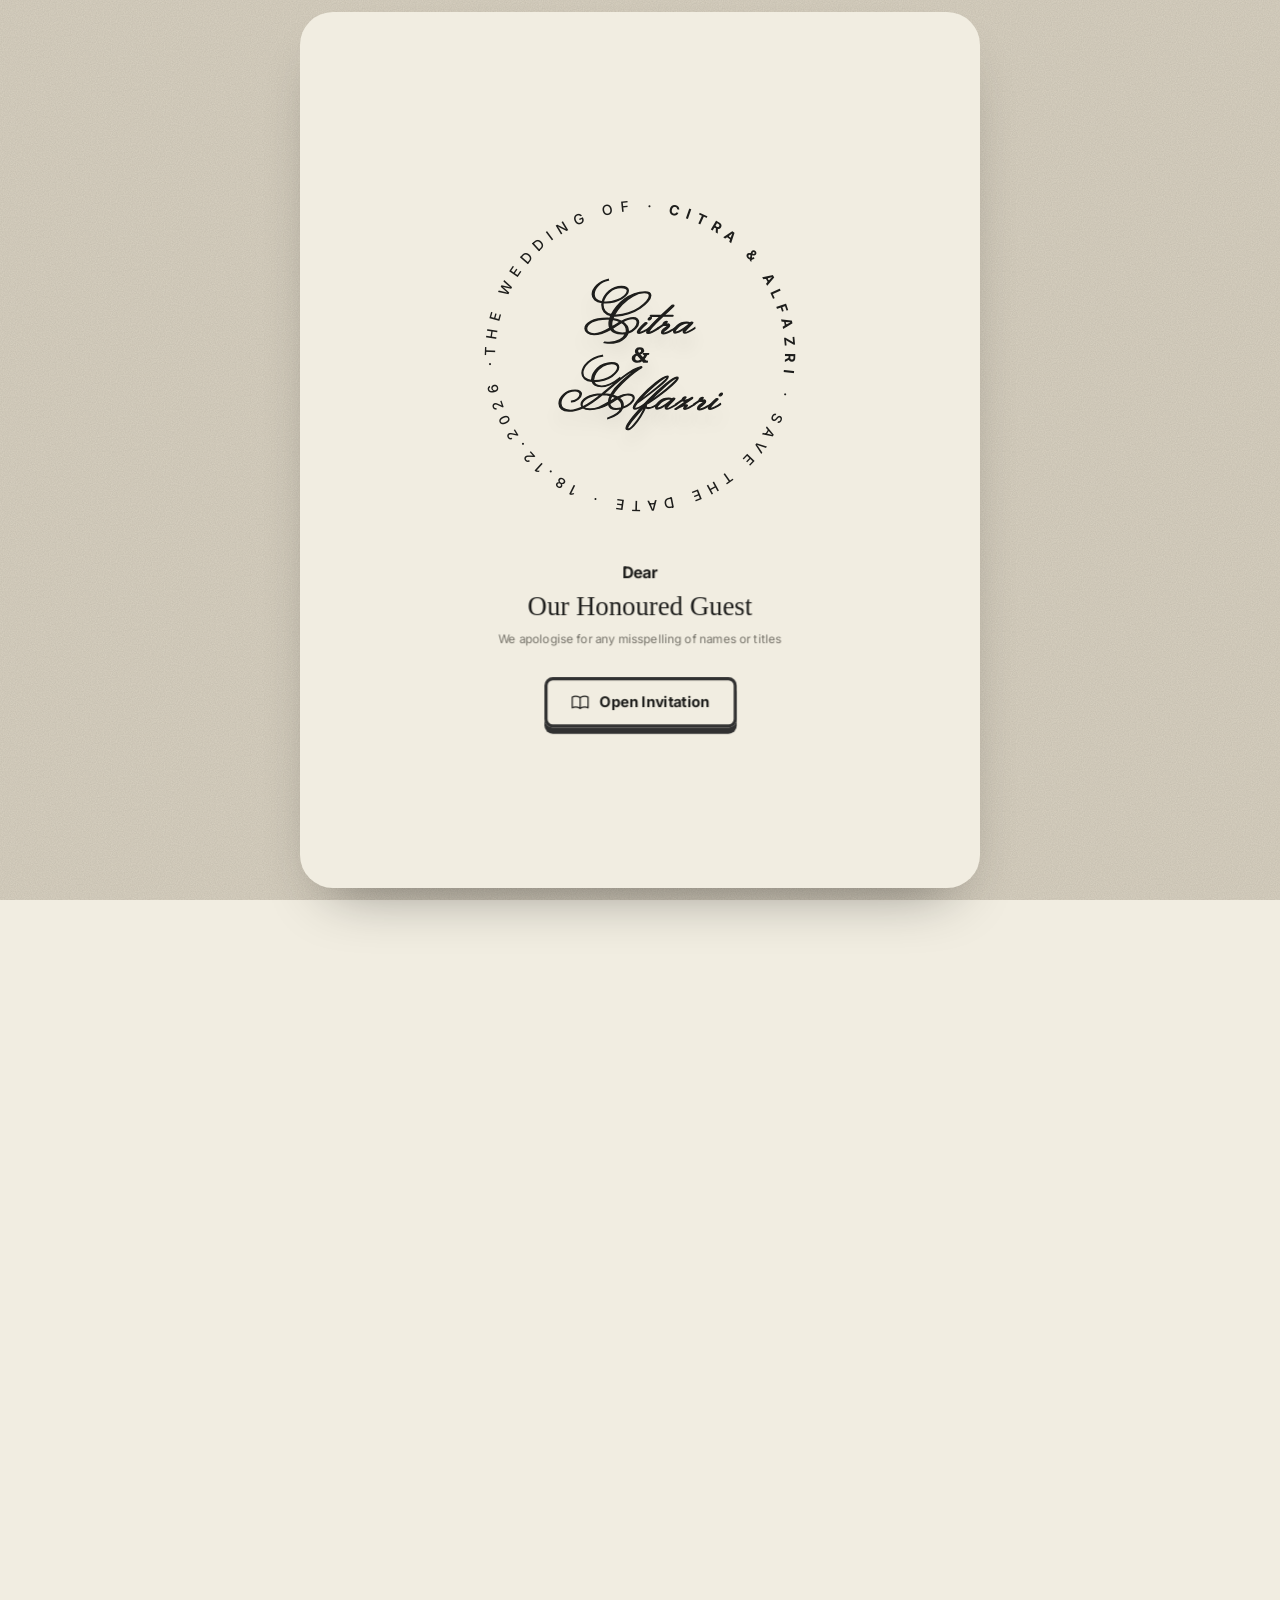
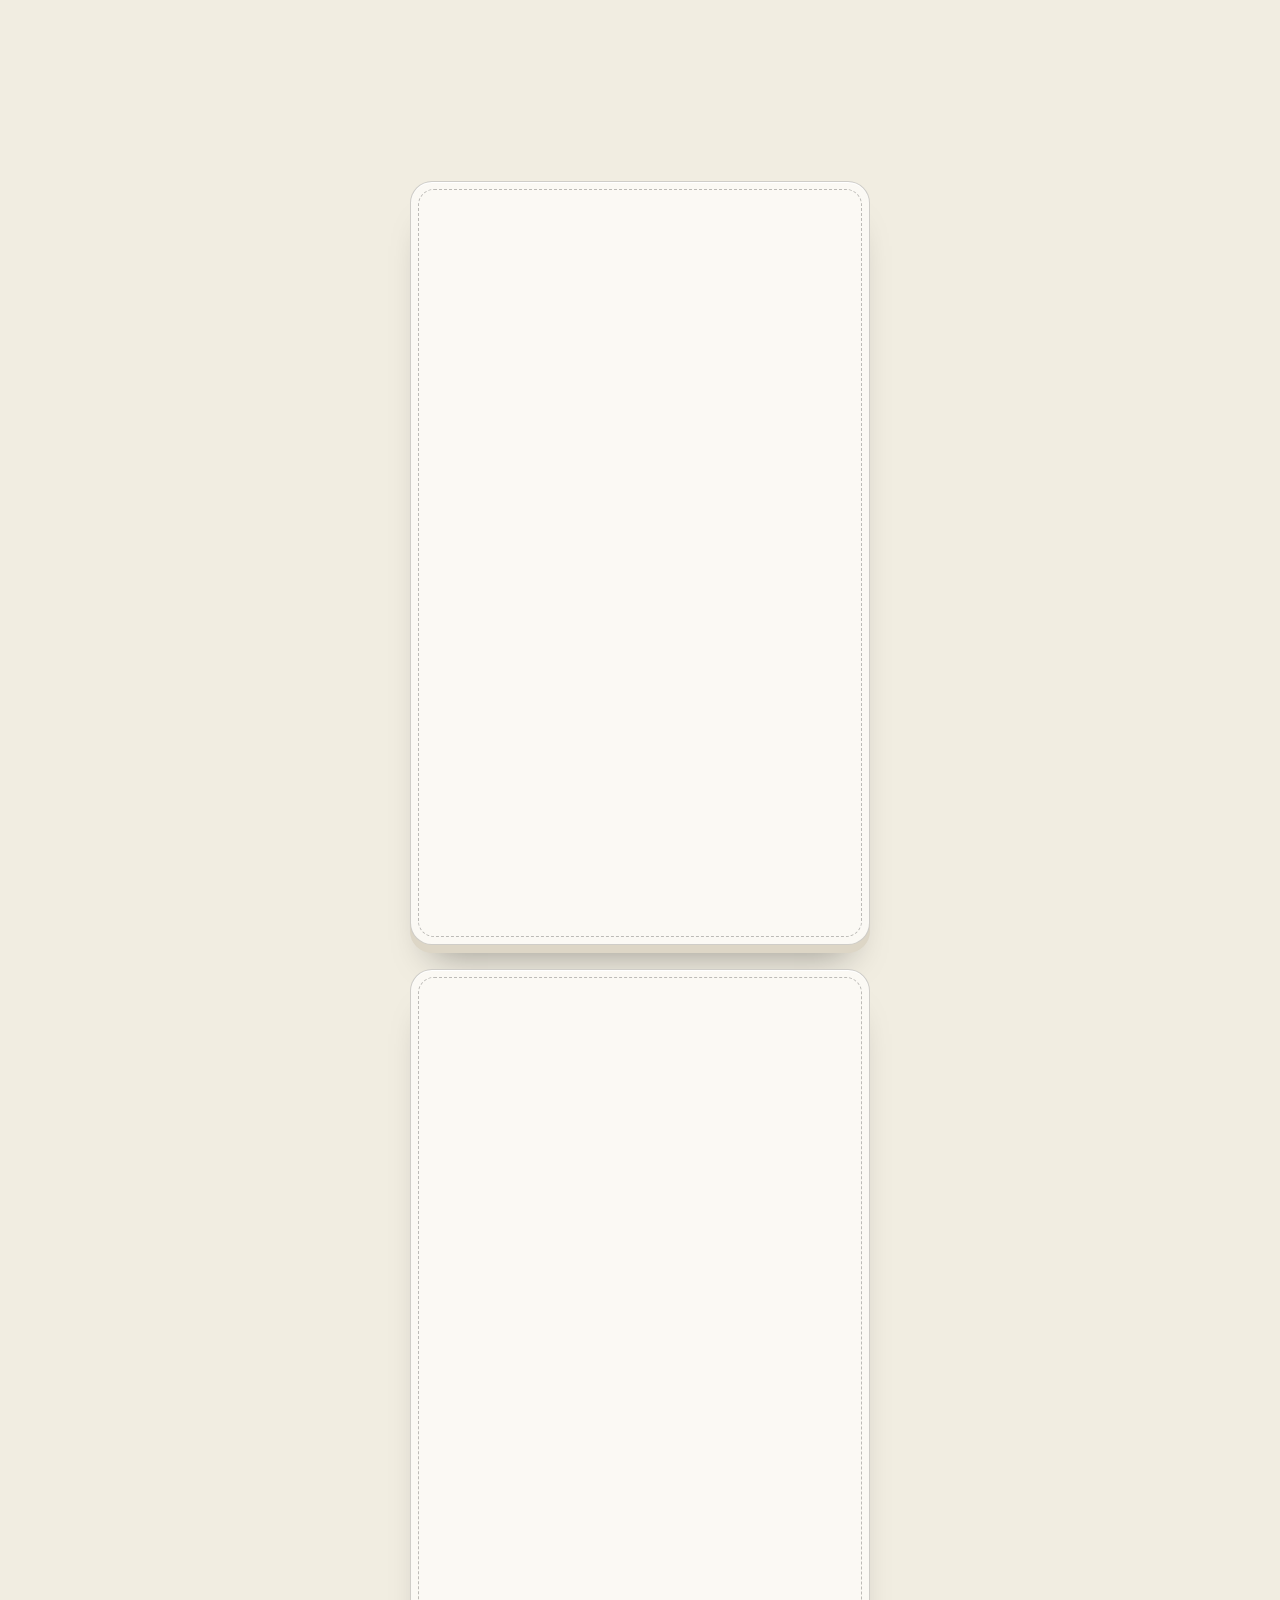
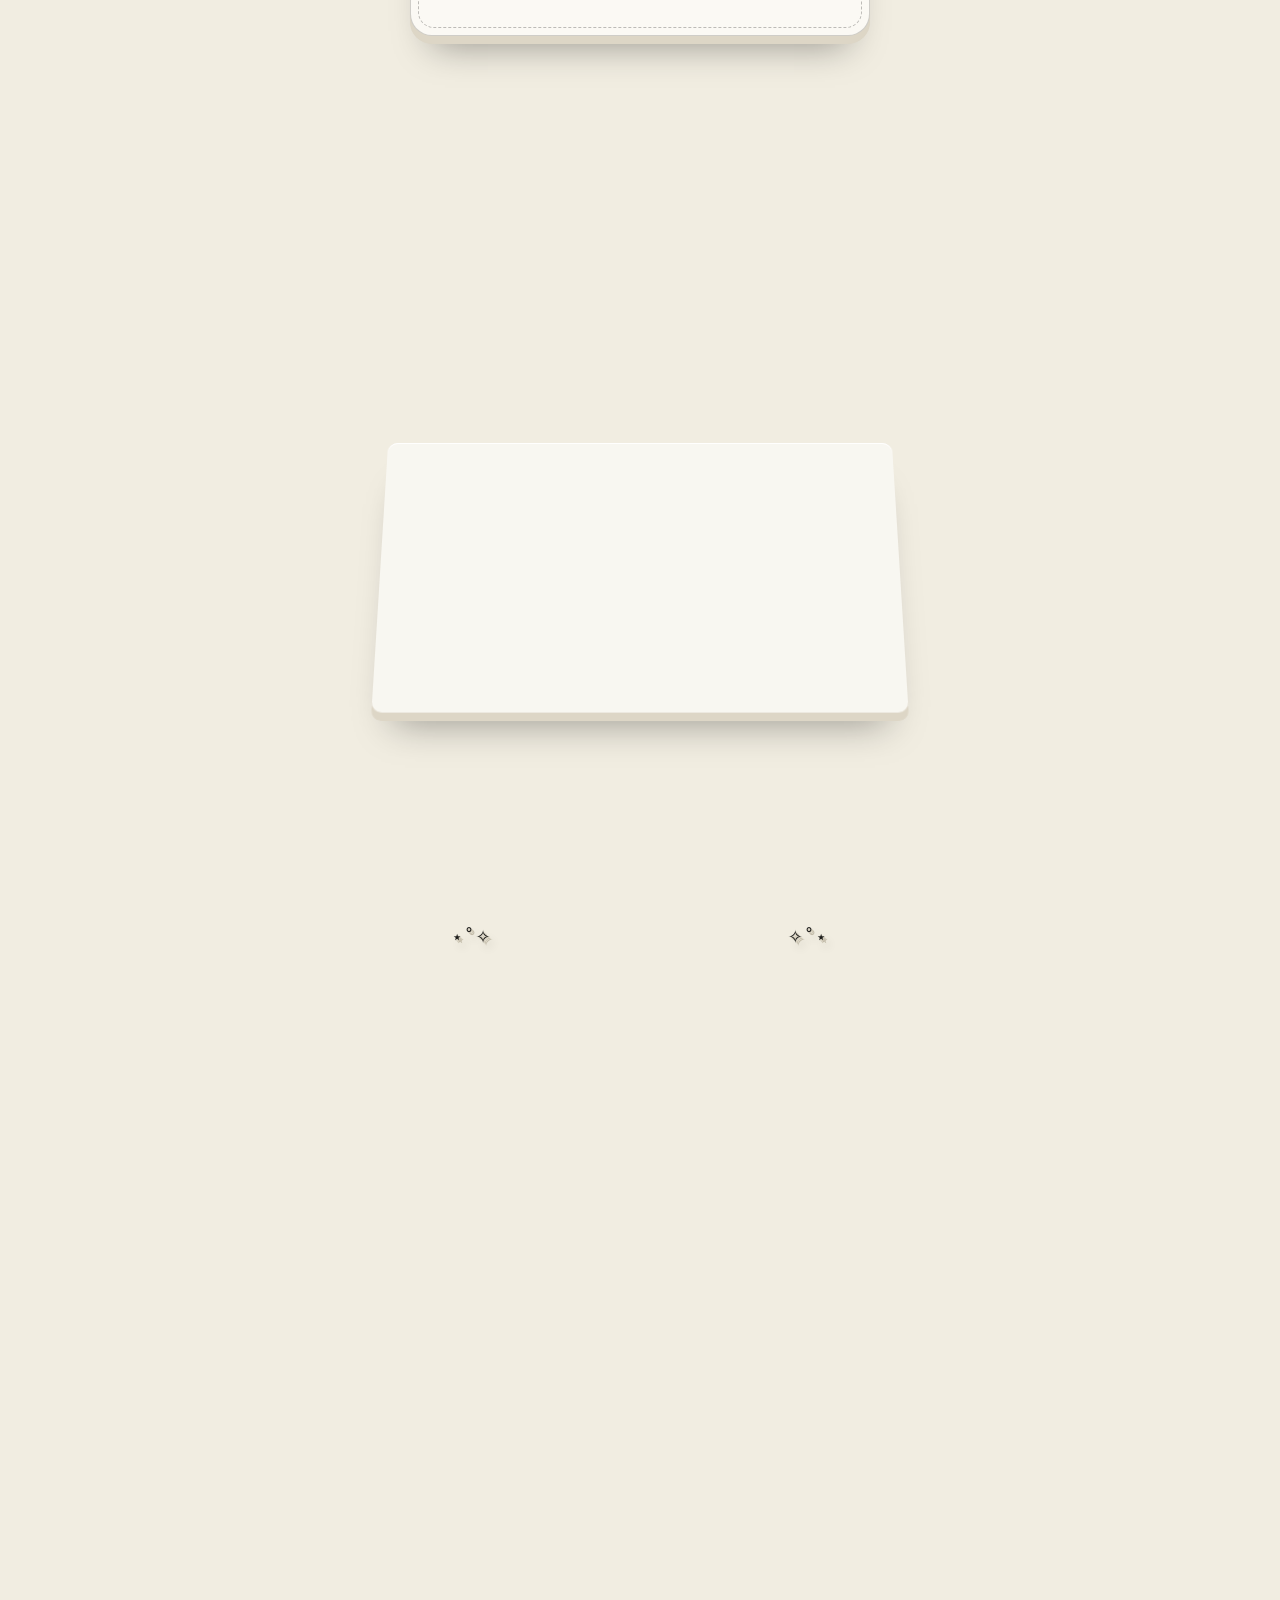
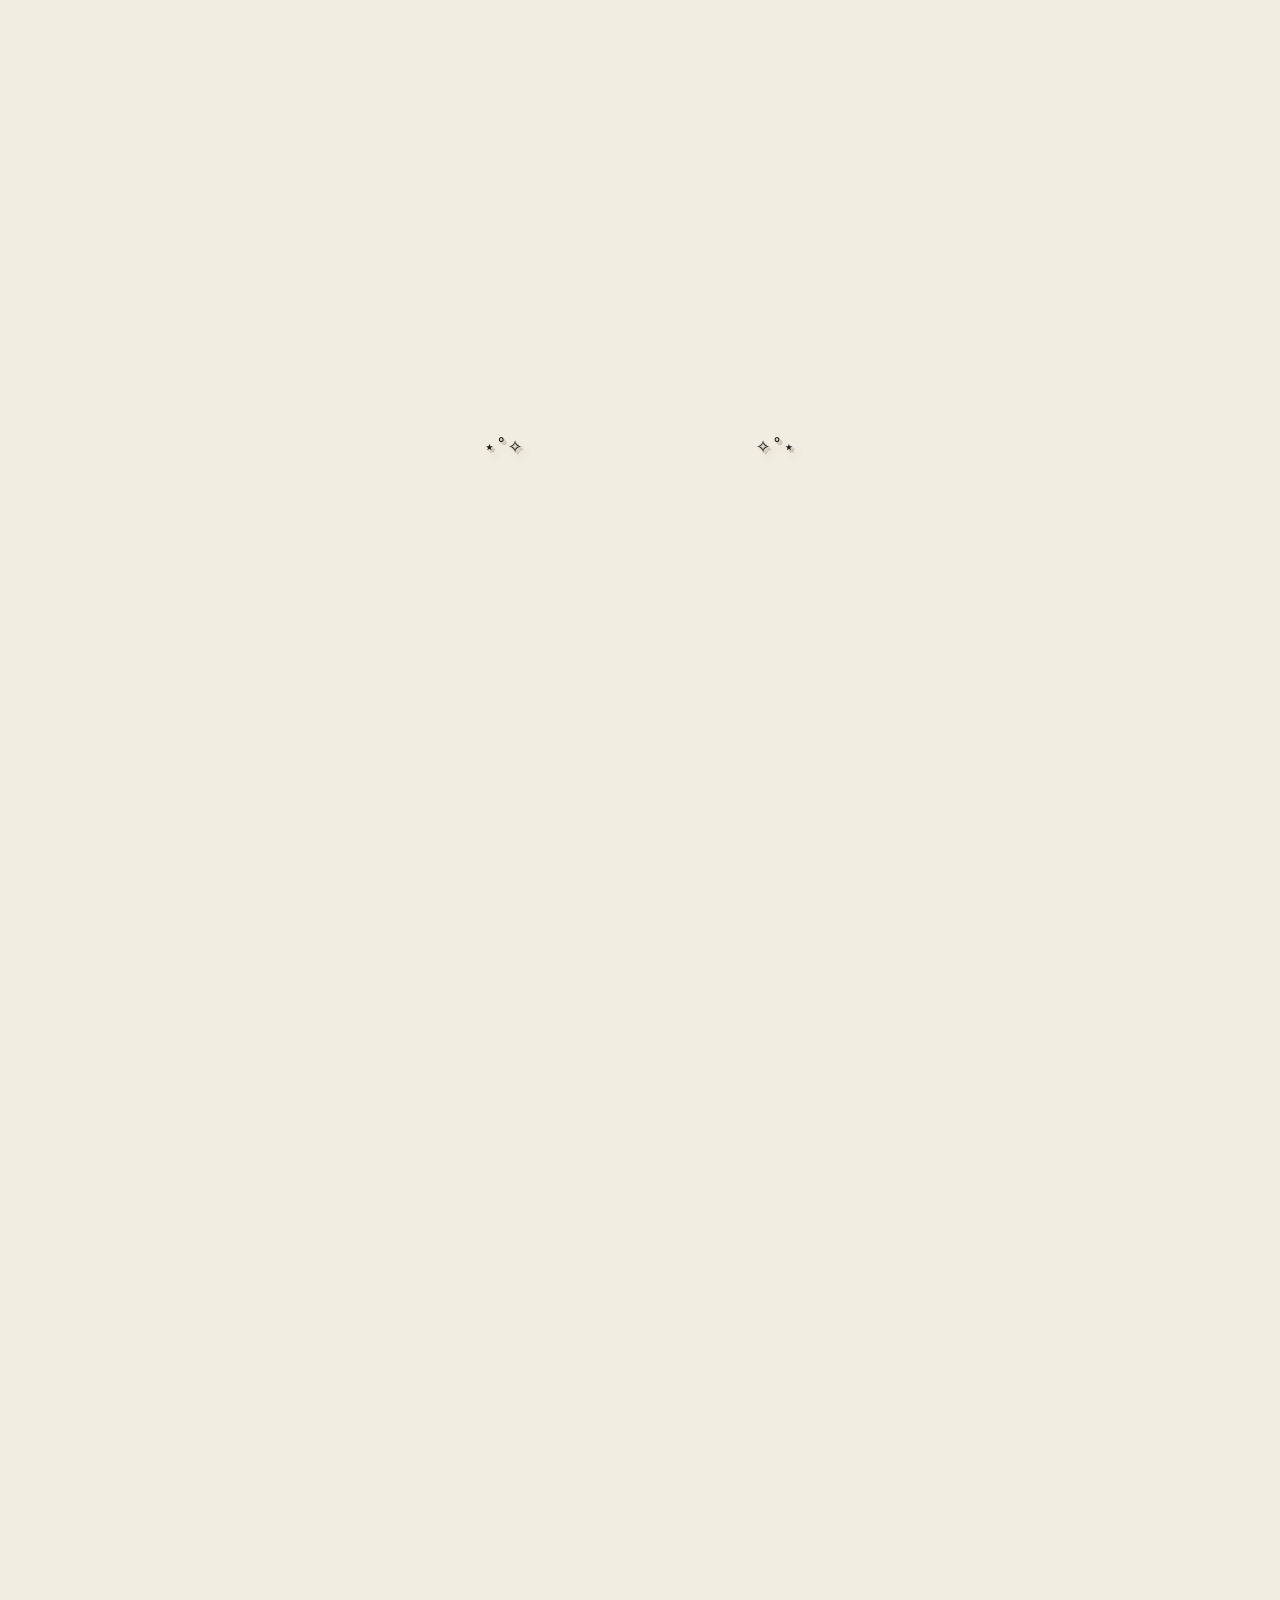
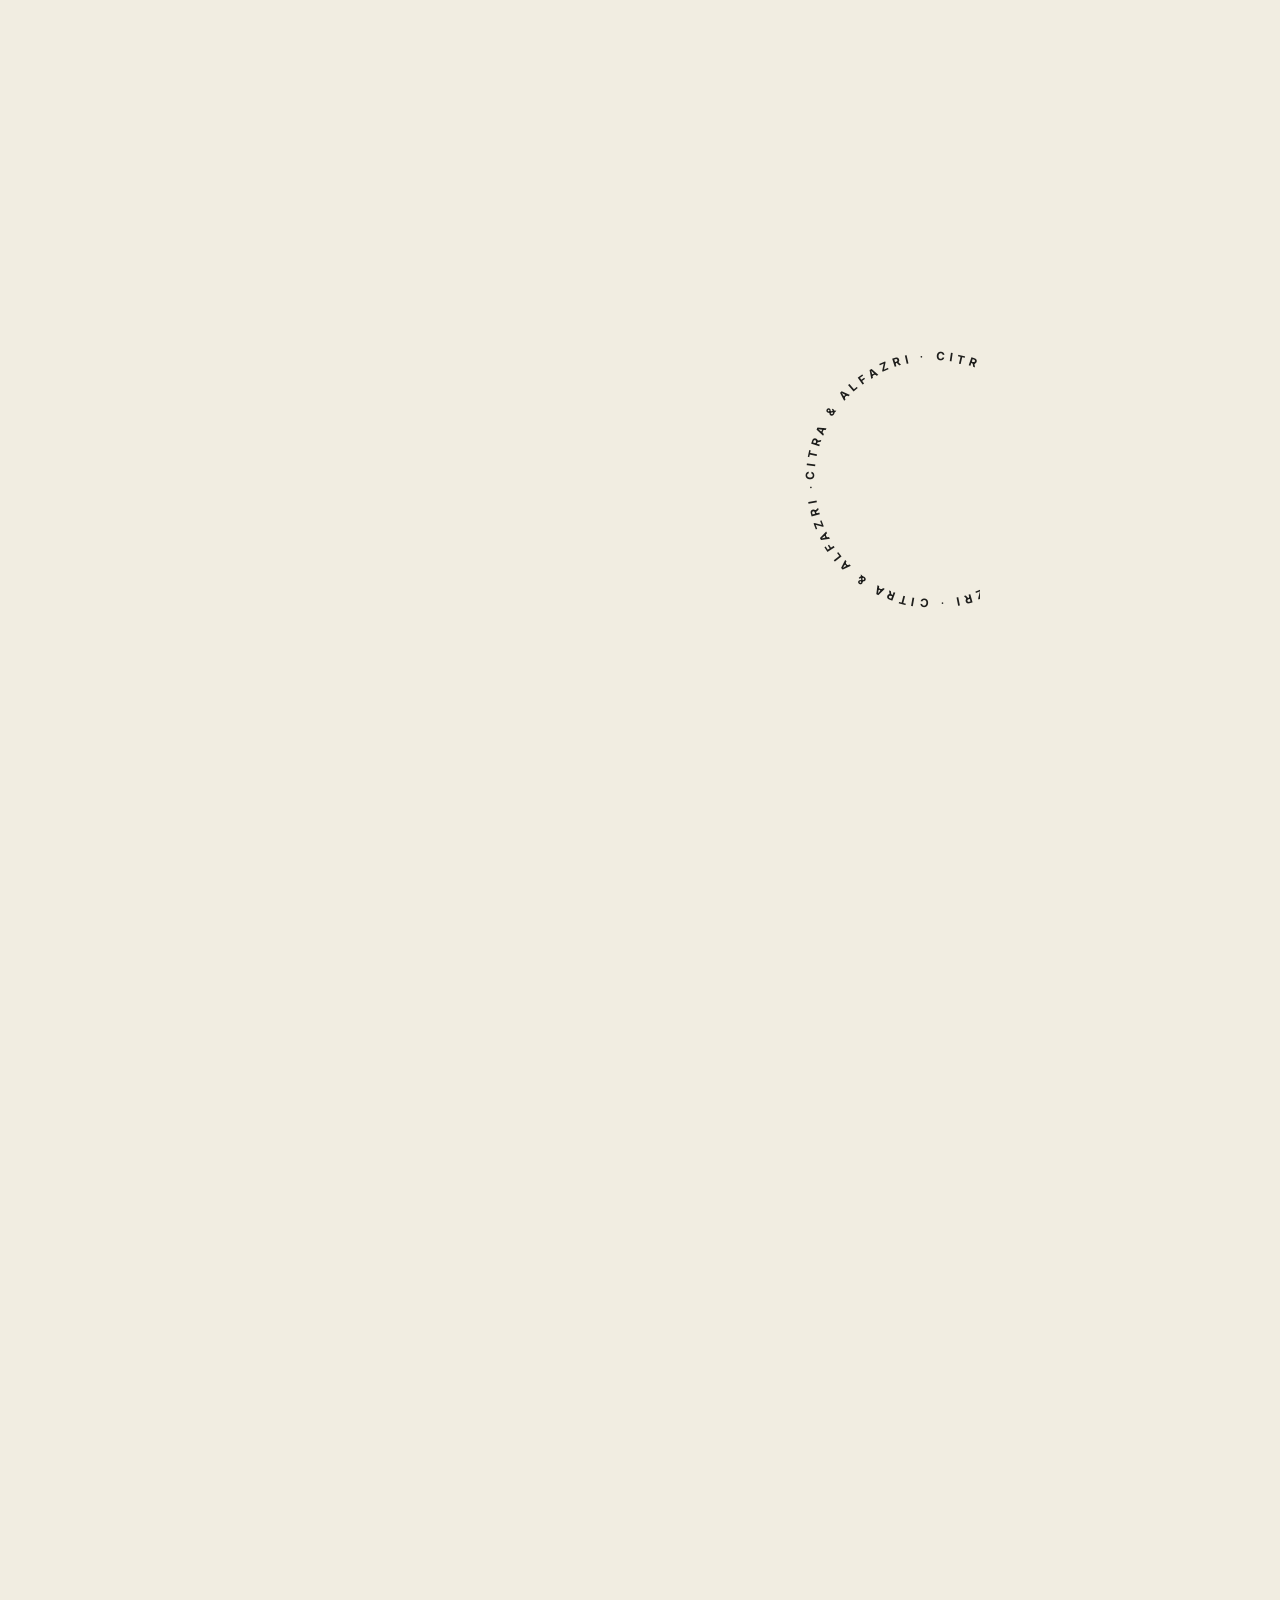
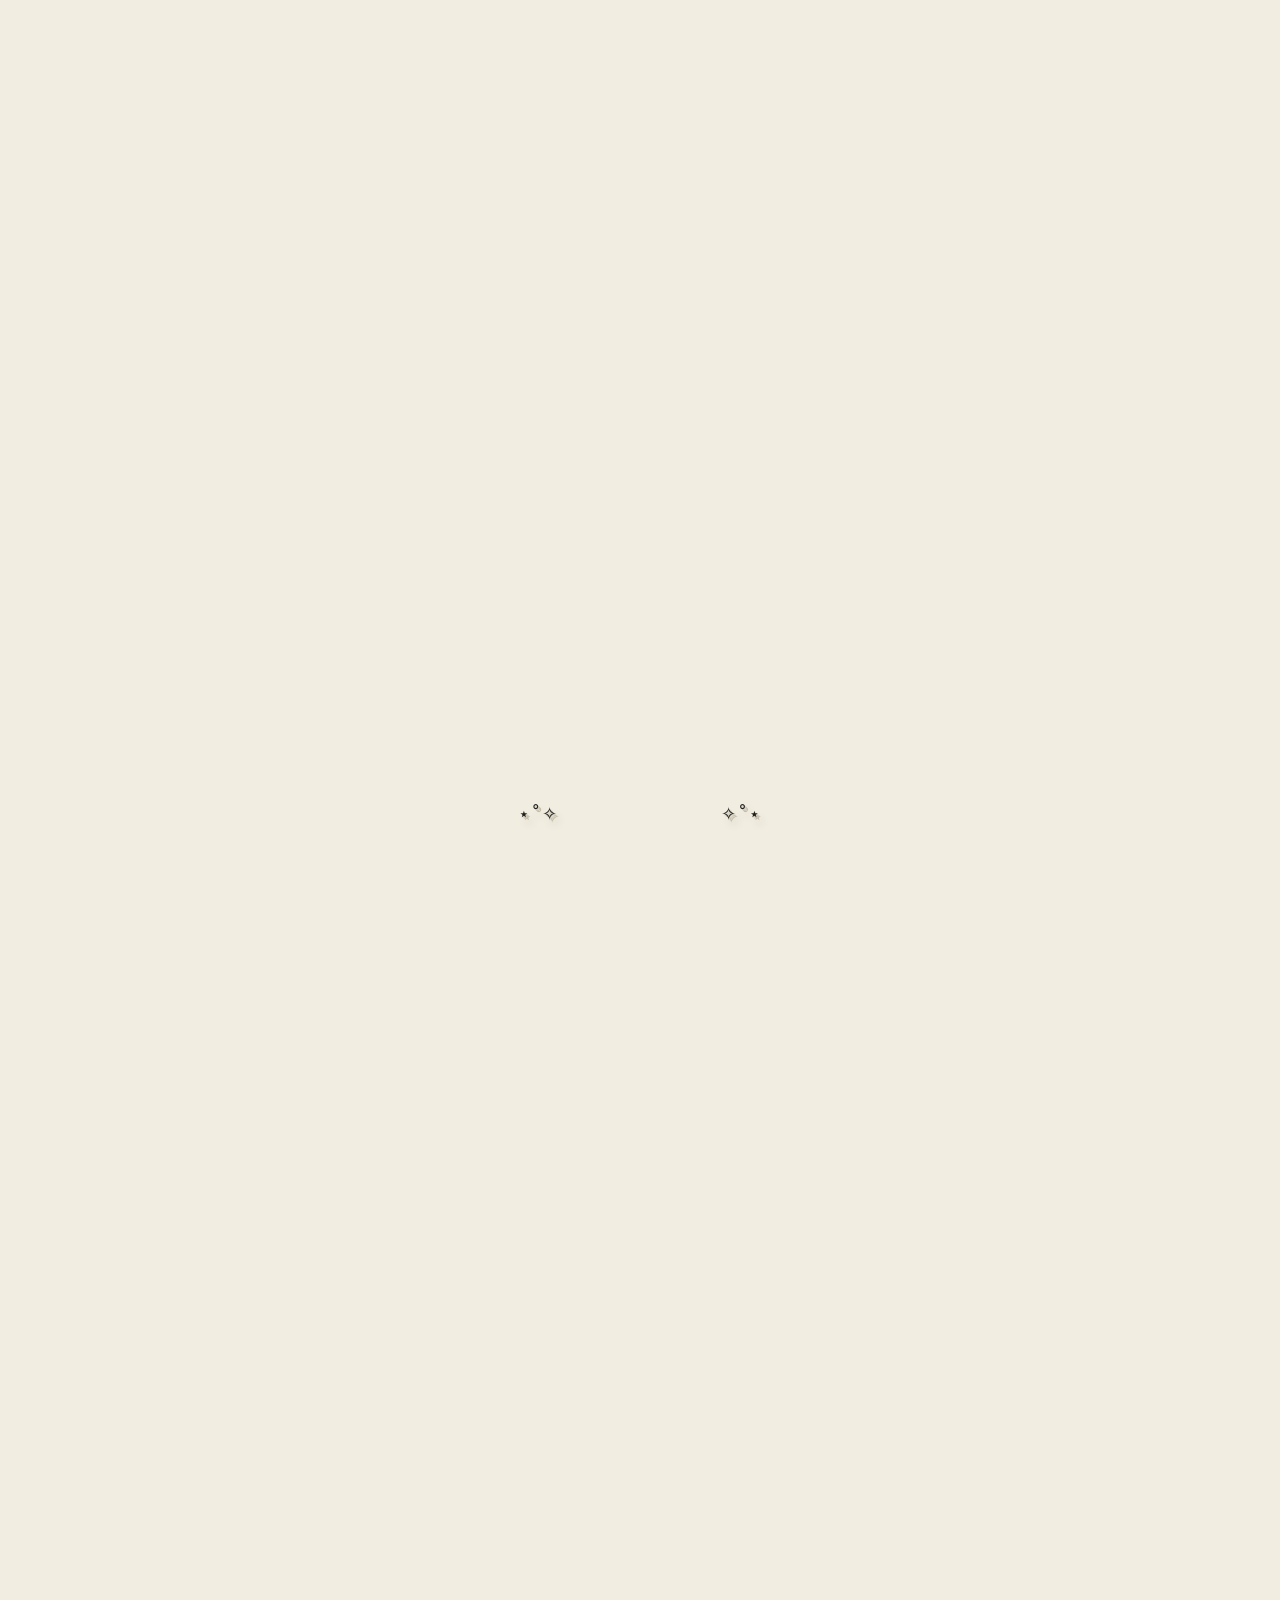
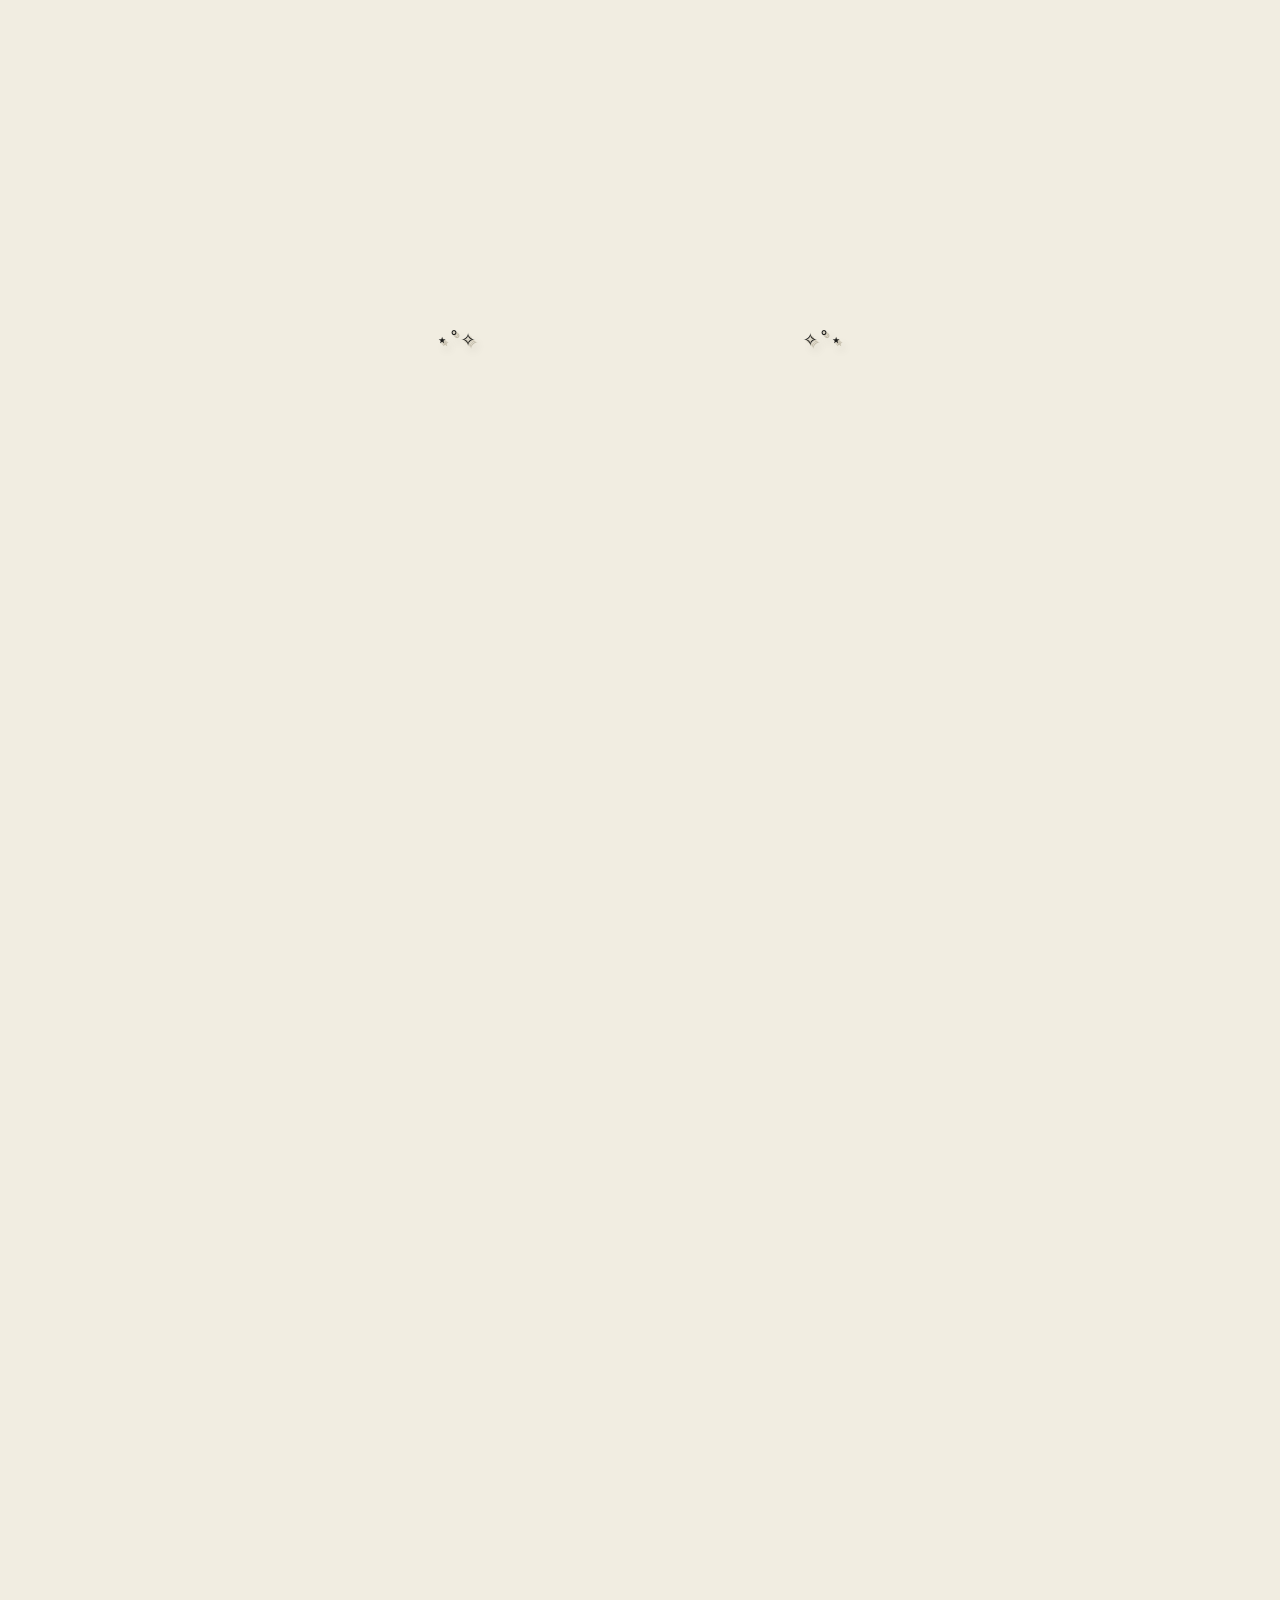
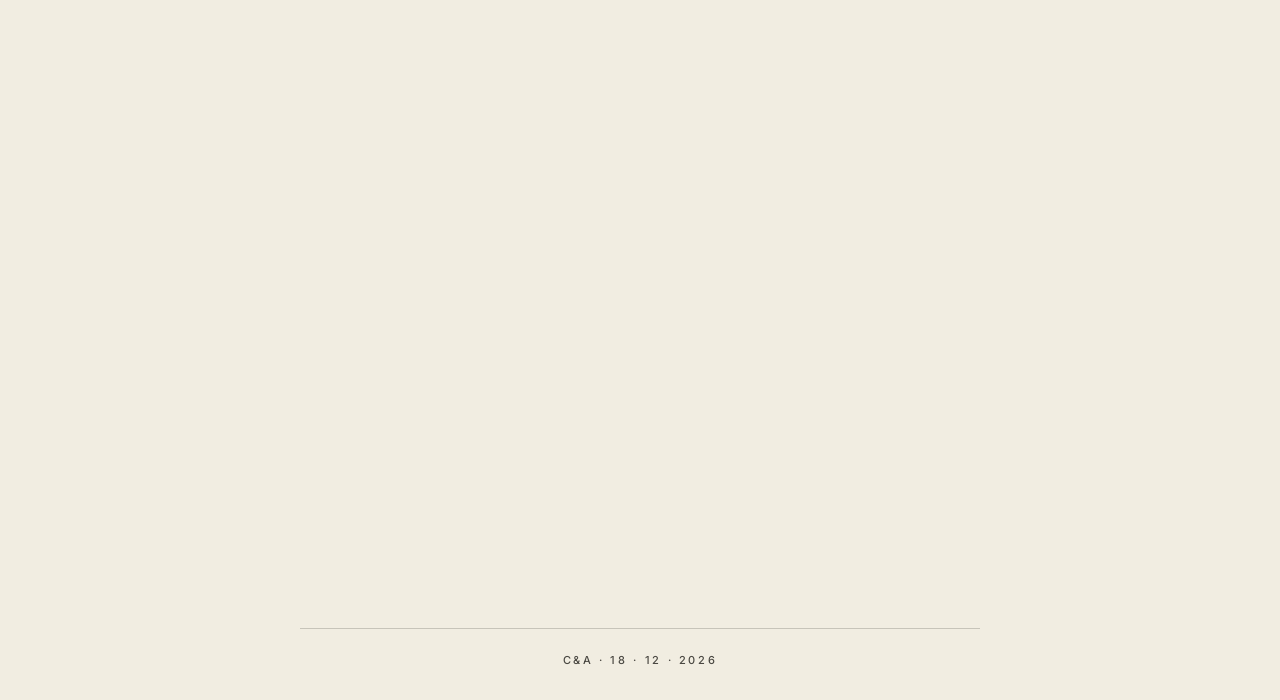
==== commit 8dda6c83: "Lebih ringan tanpa mengubah tampilan: font tak terpakai dibuang, efek miring hanya ke elemen terliha" ====
--- a/index.html
+++ b/index.html
@@ -24,7 +24,7 @@
   <link rel="icon" href="data:image/svg+xml,%3Csvg xmlns='http://www.w3.org/2000/svg' viewBox='0 0 24 24'%3E%3Ccircle cx='12' cy='12' r='9' fill='none' stroke='%231E1E1C' stroke-width='2'/%3E%3Ccircle cx='12' cy='12' r='3' fill='%231E1E1C'/%3E%3C/svg%3E">
   <link rel="preconnect" href="https://fonts.googleapis.com">
   <link rel="preconnect" href="https://fonts.gstatic.com" crossorigin>
-  <link rel="stylesheet" href="https://fonts.googleapis.com/css2?family=Tinos:ital,wght@0,400;0,700;1,400;1,700&family=Inter:wght@400;500;600;700&family=Monsieur+La+Doulaise&family=Dancing+Script:wght@700&display=swap">
+  <link rel="stylesheet" href="https://fonts.googleapis.com/css2?family=Tinos:ital,wght@0,400;1,400&family=Inter:wght@400;500;600;700&family=Monsieur+La+Doulaise&family=Dancing+Script:wght@700&display=swap">
   <link rel="stylesheet" href="css/style.css">
 </head>
 <body class="is-locked t4">
